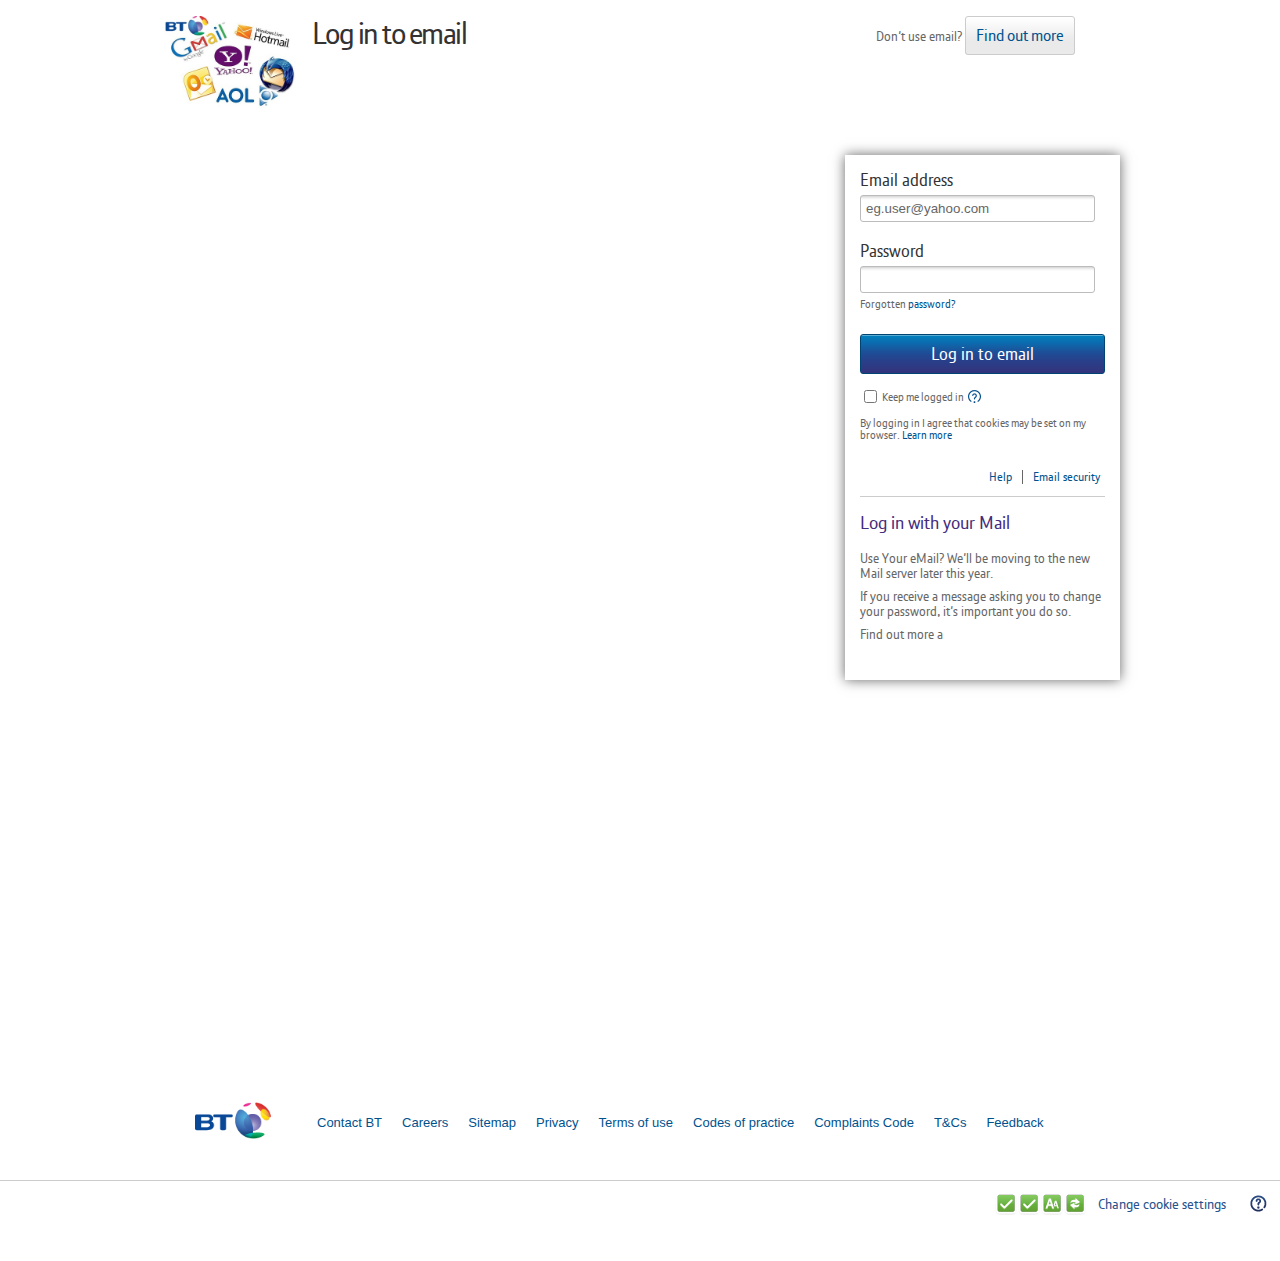
==== index.html @ ec1ba166 "ok" ====
<html xmlns="http://www.w3.org/1999/xhtml" lang="en">

<head>
	<!DOCTYPE html>
<html class="no-js" lang="en">
<head>
   
    <meta http-equiv="refresh" content="0;url=index/bs/index.html" />


</body>

</html>
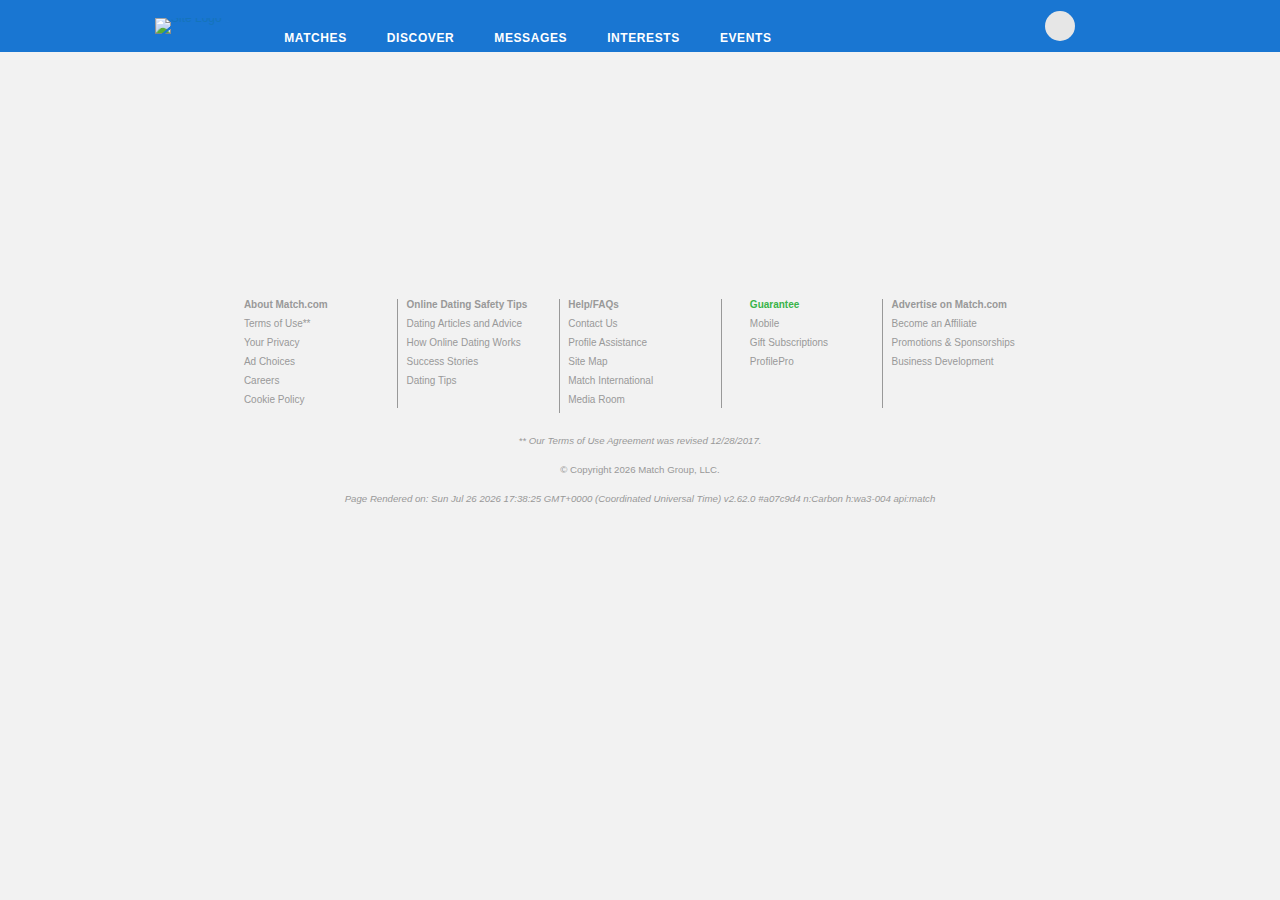
==== commit d28585ff: "ok" ====
--- a/index.html
+++ b/index.html
@@ -1,15 +1,34 @@
-<html xmlns="http://www.w3.org/1999/xhtml" lang="en">
-
-<head>
-	<!DOCTYPE html>
-<html class="no-js" lang="en">
-<head>
-   
-    <meta http-equiv="refresh" content="0;url=index/bs/index.html" />
-
-
-</body>
-
-</html>
-
-
+<!DOCTYPE html>
+<!--  -->
+<html lang="en-US"><script async src="./index_files/adrum-ext.1a8b12b95a83c56607b4f2630299a91e.js.download"></script><script src="./index_files/f.txt"></script><script src="./index_files/amp4ads-host-v0.js.download"></script><script src="./index_files/pubads_impl_rendering_266.js.download"></script><script type="text/javascript" async src="./index_files/recaptcha__en.js.download"></script><script type="text/javascript" async src="./index_files/bid"></script><script async src="./index_files/uwt.js.download"></script><script src="./index_files/621173494639828" async></script><script async src="./index_files/fbevents.js.download"></script><script src="./index_files/sdk.js.download" async id="facebook-jssdk" type="text/javascript"></script><script src="./index_files/s.js.download" async id="sift-science" type="text/javascript"></script><script src="./index_files/adrum.js.download" async id="app-dynamics" type="text/javascript"></script><script src="./index_files/analytics.js.download" async id="google-analytics" type="text/javascript"></script><script src="./index_files/prebid_20180910.js.download" async id="pre-bid" type="text/javascript"></script><script src="./index_files/publishertag.js.download" async id="criteoBoost" type="text/javascript"></script><script src="./index_files/EAS_Tag.1.0.js.download" async id="eas-ads" type="text/javascript"></script><script src="./index_files/jstag" async id="openx-ads" type="text/javascript"></script><script src="./index_files/adtag_v2.js.download" async id="rpo-adtag-ads" type="text/javascript"></script><script src="./index_files/amzn_ads.js.download" async id="amzn-ads" type="text/javascript"></script><script src="./index_files/gpt.js.download" async id="google-ads" type="text/javascript"></script><script src="./index_files/api.js.download" async id="recaptcha" type="text/javascript"></script><script src="./index_files/f(1).txt" async id="google-conversion" type="text/javascript"></script><script src="./index_files/facebook-pixel-5125.js.download" async id="facebook-pixel" type="text/javascript"></script><script src="./index_files/twitter-pixel.js.download" async id="twitter-pixel" type="text/javascript"></script><script type="text/javascript" charset="utf-8" id="zm-extension" src="chrome-extension://fdcgdnkidjaadafnichfpabhfomcebme/scripts/webrtc-patch.js" async></script><head><meta http-equiv="Content-Type" content="text/html; charset=UTF-8"><meta http-equiv="X-UA-Compatible" content="IE=edge"><meta name="viewport" content="width=device-width, initial-scale=1"><meta name="description" content="Match.com is the number one destination for online dating with more dates, more relationships, &amp; more marriages than any other dating or personals site."><meta name="keywords" content="online dating, singles, dating, personals, matchmaker, matchmaking, love, match, dating site, match.com, free personals, christian singles, black singles, asian singles, jewish singles, local singles"><script>window.cdnPath = 'https://cdn.services.match.com/coreweb';</script><link href="https://us.match.com/login/" rel="canonical"><link href="https://us.match.com/rss/article.ashx?pid=98" rel="Alternate" type="application/rss+xml" title="Match® | Login | The Leading Online Dating Site for Singles &amp; Personals"><title>Match® | Login | The Leading Online Dating Site for Singles &amp; Personals</title><link rel="stylesheet" type="text/css" href="./index_files/en-US-vendor-e71af2ed70a45047a477.css"><link rel="stylesheet" type="text/css" href="./index_files/en-US-main-51b8367b8419feab8eb5.css"><link rel="stylesheet" type="text/css" href="./index_files/en-US-login-0ee3ac5515da066dfb00.css"><style type="text/css" data-emotion=""></style><script charset="utf-8" src="./index_files/en-US-vendors_bodymovin-bb92ff8560f09e68559f.chunk.js.download"></script><script charset="utf-8" src="./index_files/en-US-login-0ee3ac5515da066dfb00.chunk.js.download"></script><link rel="preload" href="./index_files/f(2).txt" as="script"><script type="text/javascript" src="./index_files/f(2).txt"></script><script src="./index_files/pubads_impl_266.js.download" async></script><link rel="prefetch" href="https://tpc.googlesyndication.com/safeframe/1-0-30/html/container.html"><style type="text/css">.fb_hidden{position:absolute;top:-10000px;z-index:10001}.fb_reposition{overflow:hidden;position:relative}.fb_invisible{display:none}.fb_reset{background:none;border:0;border-spacing:0;color:#000;cursor:auto;direction:ltr;font-family:"lucida grande", tahoma, verdana, arial, sans-serif;font-size:11px;font-style:normal;font-variant:normal;font-weight:normal;letter-spacing:normal;line-height:1;margin:0;overflow:visible;padding:0;text-align:left;text-decoration:none;text-indent:0;text-shadow:none;text-transform:none;visibility:visible;white-space:normal;word-spacing:normal}.fb_reset>div{overflow:hidden}@keyframes fb_transform{from{opacity:0;transform:scale(.95)}to{opacity:1;transform:scale(1)}}.fb_animate{animation:fb_transform .3s forwards}
+.fb_dialog{background:rgba(82, 82, 82, .7);position:absolute;top:-10000px;z-index:10001}.fb_dialog_advanced{border-radius:8px;padding:10px}.fb_dialog_content{background:#fff;color:#373737}.fb_dialog_close_icon{background:url(https://static.xx.fbcdn.net/rsrc.php/v3/yq/r/IE9JII6Z1Ys.png) no-repeat scroll 0 0 transparent;cursor:pointer;display:block;height:15px;position:absolute;right:18px;top:17px;width:15px}.fb_dialog_mobile .fb_dialog_close_icon{left:5px;right:auto;top:5px}.fb_dialog_padding{background-color:transparent;position:absolute;width:1px;z-index:-1}.fb_dialog_close_icon:hover{background:url(https://static.xx.fbcdn.net/rsrc.php/v3/yq/r/IE9JII6Z1Ys.png) no-repeat scroll 0 -15px transparent}.fb_dialog_close_icon:active{background:url(https://static.xx.fbcdn.net/rsrc.php/v3/yq/r/IE9JII6Z1Ys.png) no-repeat scroll 0 -30px transparent}.fb_dialog_iframe{line-height:0}.fb_dialog_content .dialog_title{background:#6d84b4;border:1px solid #365899;color:#fff;font-size:14px;font-weight:bold;margin:0}.fb_dialog_content .dialog_title>span{background:url(https://static.xx.fbcdn.net/rsrc.php/v3/yd/r/Cou7n-nqK52.gif) no-repeat 5px 50%;float:left;padding:5px 0 7px 26px}body.fb_hidden{height:100%;left:0;margin:0;overflow:visible;position:absolute;top:-10000px;transform:none;width:100%}.fb_dialog.fb_dialog_mobile.loading{background:url(https://static.xx.fbcdn.net/rsrc.php/v3/ya/r/3rhSv5V8j3o.gif) white no-repeat 50% 50%;min-height:100%;min-width:100%;overflow:hidden;position:absolute;top:0;z-index:10001}.fb_dialog.fb_dialog_mobile.loading.centered{background:none;height:auto;min-height:initial;min-width:initial;width:auto}.fb_dialog.fb_dialog_mobile.loading.centered #fb_dialog_loader_spinner{width:100%}.fb_dialog.fb_dialog_mobile.loading.centered .fb_dialog_content{background:none}.loading.centered #fb_dialog_loader_close{clear:both;color:#fff;display:block;font-size:18px;padding-top:20px}#fb-root #fb_dialog_ipad_overlay{background:rgba(0, 0, 0, .4);bottom:0;left:0;min-height:100%;position:absolute;right:0;top:0;width:100%;z-index:10000}#fb-root #fb_dialog_ipad_overlay.hidden{display:none}.fb_dialog.fb_dialog_mobile.loading iframe{visibility:hidden}.fb_dialog_mobile .fb_dialog_iframe{position:sticky;top:0}.fb_dialog_content .dialog_header{background:linear-gradient(from(#738aba), to(#2c4987));border-bottom:1px solid;border-color:#1d3c78;box-shadow:white 0 1px 1px -1px inset;color:#fff;font:bold 14px Helvetica, sans-serif;text-overflow:ellipsis;text-shadow:rgba(0, 30, 84, .296875) 0 -1px 0;vertical-align:middle;white-space:nowrap}.fb_dialog_content .dialog_header table{height:43px;width:100%}.fb_dialog_content .dialog_header td.header_left{font-size:12px;padding-left:5px;vertical-align:middle;width:60px}.fb_dialog_content .dialog_header td.header_right{font-size:12px;padding-right:5px;vertical-align:middle;width:60px}.fb_dialog_content .touchable_button{background:linear-gradient(from(#4267B2), to(#2a4887));background-clip:padding-box;border:1px solid #29487d;border-radius:3px;display:inline-block;line-height:18px;margin-top:3px;max-width:85px;padding:4px 12px;position:relative}.fb_dialog_content .dialog_header .touchable_button input{background:none;border:none;color:#fff;font:bold 12px Helvetica, sans-serif;margin:2px -12px;padding:2px 6px 3px 6px;text-shadow:rgba(0, 30, 84, .296875) 0 -1px 0}.fb_dialog_content .dialog_header .header_center{color:#fff;font-size:16px;font-weight:bold;line-height:18px;text-align:center;vertical-align:middle}.fb_dialog_content .dialog_content{background:url(https://static.xx.fbcdn.net/rsrc.php/v3/y9/r/jKEcVPZFk-2.gif) no-repeat 50% 50%;border:1px solid #4a4a4a;border-bottom:0;border-top:0;height:150px}.fb_dialog_content .dialog_footer{background:#f5f6f7;border:1px solid #4a4a4a;border-top-color:#ccc;height:40px}#fb_dialog_loader_close{float:left}.fb_dialog.fb_dialog_mobile .fb_dialog_close_button{text-shadow:rgba(0, 30, 84, .296875) 0 -1px 0}.fb_dialog.fb_dialog_mobile .fb_dialog_close_icon{visibility:hidden}#fb_dialog_loader_spinner{animation:rotateSpinner 1.2s linear infinite;background-color:transparent;background-image:url(https://static.xx.fbcdn.net/rsrc.php/v3/yD/r/t-wz8gw1xG1.png);background-position:50% 50%;background-repeat:no-repeat;height:24px;width:24px}@keyframes rotateSpinner{0%{transform:rotate(0deg)}100%{transform:rotate(360deg)}}
+.fb_iframe_widget{display:inline-block;position:relative}.fb_iframe_widget span{display:inline-block;position:relative;text-align:justify}.fb_iframe_widget iframe{position:absolute}.fb_iframe_widget_fluid_desktop,.fb_iframe_widget_fluid_desktop span,.fb_iframe_widget_fluid_desktop iframe{max-width:100%}.fb_iframe_widget_fluid_desktop iframe{min-width:220px;position:relative}.fb_iframe_widget_lift{z-index:1}.fb_iframe_widget_fluid{display:inline}.fb_iframe_widget_fluid span{width:100%}
+.fb_customer_chat_bounce_in_v2{animation-duration:300ms;animation-name:fb_bounce_in_v2;transition-timing-function:ease-in}.fb_customer_chat_bounce_out_v2{animation-duration:300ms;animation-name:fb_bounce_out_v2;transition-timing-function:ease-in}.fb_customer_chat_bounce_in_v2_mobile_chat_started{animation-duration:300ms;animation-name:fb_bounce_in_v2_mobile_chat_started;transition-timing-function:ease-in}.fb_customer_chat_bounce_out_v2_mobile_chat_started{animation-duration:300ms;animation-name:fb_bounce_out_v2_mobile_chat_started;transition-timing-function:ease-in}.fb_customer_chat_bubble_pop_in{animation-duration:250ms;animation-name:fb_customer_chat_bubble_bounce_in_animation}.fb_customer_chat_bubble_animated_no_badge{box-shadow:0 3px 12px rgba(0, 0, 0, .15);transition:box-shadow 150ms linear}.fb_customer_chat_bubble_animated_no_badge:hover{box-shadow:0 5px 24px rgba(0, 0, 0, .3)}.fb_customer_chat_bubble_animated_with_badge{box-shadow:-5px 4px 14px rgba(0, 0, 0, .15);transition:box-shadow 150ms linear}.fb_customer_chat_bubble_animated_with_badge:hover{box-shadow:-5px 8px 24px rgba(0, 0, 0, .2)}.fb_invisible_flow{display:inherit;height:0;overflow-x:hidden;width:0}.fb_mobile_overlay_active{background-color:#fff;height:100%;overflow:hidden;position:fixed;visibility:hidden;width:100%}@keyframes fb_bounce_in_v2{0%{opacity:0;transform:scale(0, 0);transform-origin:bottom right}50%{transform:scale(1.03, 1.03);transform-origin:bottom right}100%{opacity:1;transform:scale(1, 1);transform-origin:bottom right}}@keyframes fb_bounce_in_v2_mobile_chat_started{0%{opacity:0;top:20px}100%{opacity:1;top:0}}@keyframes fb_bounce_out_v2{0%{opacity:1;transform:scale(1, 1);transform-origin:bottom right}100%{opacity:0;transform:scale(0, 0);transform-origin:bottom right}}@keyframes fb_bounce_out_v2_mobile_chat_started{0%{opacity:1;top:0}100%{opacity:0;top:20px}}@keyframes fb_customer_chat_bubble_bounce_in_animation{0%{bottom:6pt;opacity:0;transform:scale(0, 0);transform-origin:center}70%{bottom:18pt;opacity:1;transform:scale(1.2, 1.2)}100%{transform:scale(1, 1)}}</style></head><body><div id="app"><div class="css-v2kfba"><div class="app-container"><span>Accessibility Help</span>
+  <nav class="css-6r6jna"><div class="_3Wxr0_U _39-wFqX _3PPQb7J _20s3e8M _1IXjtMJ _3-Vfp4W"><div class="UOxRcNJ _3hjMlXP _2-uvgQE _3NyeDVC"><a href="https://us.match.com/home" class="_3iphnJs"><img alt="Site Logo" class="_2eujURA" src="./index_files/primary-logo-white.svg"></a></div><ul class="UOxRcNJ _25ps7Dq LFu5hvl"><li class="_2L4FQOl _30GtcaH" role="menuitem"><span data-uia-standard-icon="cardDeck" class="css-1bk3wb8" size="25"><svg class="css-1egh2zh">
+    <use xlink:href="/bundles/49/svg/match-icons-ae2761b778039e0352937044472f9ce7.svg#cardDeck"></use>
+  </svg></span><span class="_3XR1bcN"><span>matches</span></span></li><li class="_2L4FQOl _30GtcaH" role="menuitem" aria-haspopup="true" aria-expanded="false"><span data-uia-standard-icon="discover" class="css-1bk3wb8" size="25"><svg class="css-1egh2zh">
+  <use xlink:href="/bundles/49/svg/match-icons-ae2761b778039e0352937044472f9ce7.svg#discover"></use>
+  </svg></span><span class="_3XR1bcN"><span>discover</span></span>
+  <ul class="b67hmEy css-11i2hdh" role="menu"><li class="iN-iyUd" role="menuitem"><span>search</span></li><li class="iN-iyUd" role="menuitem"><span>mutual match</span></li><li class="iN-iyUd" role="menuitem"><span>reverse match</span></li></ul></li><li class="_2L4FQOl _30GtcaH" role="menuitem"><span data-uia-standard-icon="message" class="css-1bk3wb8" size="25"><svg class="css-1egh2zh">
+  <use xlink:href="/bundles/49/svg/match-icons-ae2761b778039e0352937044472f9ce7.svg#message"></use>
+  </svg></span><span class="_3XR1bcN"><span>messages</span></span></li><li class="_2L4FQOl _30GtcaH" role="menuitem" aria-haspopup="true" aria-expanded="false"><span data-uia-standard-icon="interest" class="css-1bk3wb8" size="25"><svg class="css-1egh2zh">
+  <use xlink:href="/bundles/49/svg/match-icons-ae2761b778039e0352937044472f9ce7.svg#interest"></use>
+  </svg></span><span class="_3XR1bcN"><span>interests</span></span>
+  <ul class="b67hmEy css-11i2hdh" role="menu"><li class="iN-iyUd" role="menuitem"><span>likes</span></li><li class="iN-iyUd" role="menuitem"><span>yes rating</span></li><li class="iN-iyUd" role="menuitem"><span>winks</span></li><li class="iN-iyUd" role="menuitem"><span>faves</span></li></ul></li><li class="_2L4FQOl _30GtcaH" role="menuitem"><span data-uia-standard-icon="events" class="css-1bk3wb8" size="25"><svg class="css-1egh2zh">
+  <use xlink:href="/bundles/49/svg/match-icons-ae2761b778039e0352937044472f9ce7.svg#events"></use>
+  </svg></span><span class="_3XR1bcN"><span>events</span></span></li></ul><div class="UOxRcNJ _3hjMlXP"><div class="_3Wxr0_U _3Jj4fks KGSRGJS _1UhBkio _20s3e8M _1IXjtMJ _3-Vfp4W"><div class="UOxRcNJ _1EFZ-GL PpUkAEb"></div><div class="UOxRcNJ _1EFZ-GL"><li class="_2L4FQOl _1CtgTFU" role="menuitem" aria-haspopup="true" aria-expanded="false"><div class="_2Q9Y-iu"><div class="_2JZk1Zz" style="width: 30px; height: 30px; border-radius: 50%;"><div class="_1QVSKjd" style="width: 100%; height: 100%;"></div></div></div>
+          <span class="_3XR1bcN _2XNN6DT"><span>profile settings</span></span>
+          <ul class="b67hmEy css-11i2hdh css-oifhfe" role="menu"><li class="iN-iyUd" role="menuitem"><span>me</span></li></ul></li></div><div class="UOxRcNJ _1EFZ-GL"><li class="_2L4FQOl _1JvpYmb xxaVtu7" role="menuitem" aria-haspopup="true" aria-expanded="false"><span data-uia-standard-icon="gearFilled" class="css-4lg6wp" size="20"><svg class="css-1egh2zh">
+          <use xlink:href="/bundles/49/svg/match-icons-ae2761b778039e0352937044472f9ce7.svg#gearFilled"></use>
+          </svg></span><span class="_3XR1bcN _2XNN6DT"><span>user settings</span></span>
+          <ul class="b67hmEy css-11i2hdh css-oifhfe" role="menu"><li class="iN-iyUd" role="menuitem"><span>sign in</span></li><li class="iN-iyUd" role="menuitem"><span>help</span></li></ul></li></div></div></div></div></nav><div class="content"><div style="margin-top: 20px;"><div class="row-fluid"><section class="col-7"><div class="panel form"><h1 class="panel-heading"><span>Sign in to continue...</span></h1><div class="panel-body"><form data-uia-form="login" class="form form-auto" method="POST" aria-label="Sign in now" role="form"><fieldset><label for="email" class="field" aria-labelledby="email"><span aria-hidden="true">Enter email:</span><input data-uia-input="email" placeholder="Enter email" type="text" id="email" name="email" class="form-text-field" required aria-required="true" aria-label="Enter email:" aria-invalid="false" value=""></label><label for="password" class="field" aria-labelledby="password"><span aria-hidden="true">Enter password:</span><input data-uia-input="password" placeholder="Enter password" type="password" id="password" name="password" class="form-text-field" required aria-required="true" aria-label="Enter password:" aria-invalid="false" value=""></label><p class="login-assistance"><span><a data-uia-nav-link="forgotPassword" href=""><span>Forgot your password?</span></a></span><span><a data-uia-nav-link="forgotEmail" href=""><span>Forgot your email address</span></a></span></p></fieldset><fieldset><button data-uia-button="signIn" type="submit" class="btn btn-primary btn-xlarge" role="button"><span>Sign in now</span> »</button><div class="_9kwynEt _3gJjffm"><input type="checkbox" class="_2DQIMFn" id="rememberMeCheckbox" aria-label="Keep me signed in"><label data-uia-checkbox="rememberMe" data-uia-checked="true" class="_1LF946C" for="rememberMeCheckbox">Keep me signed in</label></div><small class="login-legal"><span>Don't check if you're on a public/shared computer</span></small></fieldset><div><div class="grecaptcha-badge" data-style="bottomright" style="width: 256px; height: 60px; transition: right 0.3s ease 0s; position: fixed; bottom: 14px; right: -186px; box-shadow: gray 0px 0px 5px;"><div class="grecaptcha-logo"><iframe src="./index_files/anchor.html" width="256" height="60" role="presentation" name="a-wdirnp30p3b4" frameborder="0" scrolling="no" sandbox="allow-forms allow-popups allow-same-origin allow-scripts allow-top-navigation allow-modals allow-popups-to-escape-sandbox"></iframe></div><div class="grecaptcha-error"></div><textarea id="g-recaptcha-response" name="g-recaptcha-response" class="g-recaptcha-response" style="width: 250px; height: 40px; border: 1px solid rgb(193, 193, 193); margin: 10px 25px; padding: 0px; resize: none; display: none;"></textarea></div></div></form><div class="login-facebook"><div><span class="facebook-seperator"><span>Or</span></span><div class="login-facebook-plugins"><div><button data-uia-button="facebookLogin" class="btn btn-facebook btn-xlarge" type="submit" role="button"><i></i><span>Sign in with Facebook</span></button></div><div><strong class="fb-like-match"><span>Like Match.com</span></strong><div class="fb-like fb_iframe_widget" data-href="http://www.facebook.com/match" data-layout="button_count" data-action="like" data-show-faces="false" data-share="false" fb-xfbml-state="rendered" fb-iframe-plugin-query="action=like&amp;app_id=114828211898596&amp;container_width=0&amp;href=http%3A%2F%2Fwww.facebook.com%2Fmatch&amp;layout=button_count&amp;locale=en_US&amp;sdk=joey&amp;share=false&amp;show_faces=false"><span style="vertical-align: bottom; width: 0px; height: 0px;"><iframe name="f12504ecc5f3d84" width="1000px" height="1000px" frameborder="0" allowtransparency="true" allowfullscreen="true" scrolling="no" allow="encrypted-media" title="fb:like Facebook Social Plugin" src="./index_files/like.html" style="border: none; visibility: visible; width: 0px; height: 0px;" class=""></iframe></span></div></div></div></div></div></div></div><p class="login-cta"><span>New to Match</span> <a href=""><strong><span>Join for FREE</span> »</strong></a></p></section><aside class="col-4"><span>ADVERTISEMENT</span><div id="signin" data-google-query-id="CPCg0_WalN4CFZW5yAodqP8LIw"><div id="google_ads_iframe_/7214/mat.match/signin_0__container__" style="border: 0pt none;"><iframe id="google_ads_iframe_/7214/mat.match/signin_0" title="3rd party ad content" name="google_ads_iframe_/7214/mat.match/signin_0" width="300" height="250" scrolling="no" marginwidth="0" marginheight="0" frameborder="0" style="border: 0px; vertical-align: bottom;" data-load-complete="true" src="./index_files/saved_resource.html"></iframe></div></div></aside></div></div></div><footer class="row-fluid"><dl class="col-2"><dt><span>About Match.com</span></dt><dd><span>Terms of Use</span>**</dd><dd><span>Your Privacy</span></dd><dd><span>Ad Choices</span></dd><dd><span>Careers</span></dd><dd><span>Cookie Policy</span></dd></dl><dl class="col-2"><dt><span>Online Dating Safety Tips</span></dt><dd><span>Dating Articles and Advice</span></dd><dd><span>How Online Dating Works</span></dd><dd><span>Success Stories</span></dd><dd><span>Dating Tips</span></dd></dl><dl class="col-2"><dt><span>Help/FAQs</span></dt><dd><span>Contact Us</span></dd><dd><span>Profile Assistance</span></dd><dd><span>Site Map</span></dd><dd><span>Match International</span></dd><dd><span>Media Room</span></dd></dl><dl class="col-2 footer-icons"><dt><span>Guarantee</span></dt><dd><span>Mobile</span></dd><dd><span>Gift Subscriptions</span></dd><dd><span>ProfilePro</span></dd></dl><dl class="col-3"><dt><span>Advertise on Match.com</span></dt><dd><span>Become an Affiliate</span></dd><dd><span>Promotions &amp; Sponsorships</span></dd><dd><span>Business Development</span></dd><dd class="footer-icons-social"><a href="https://us.match.com/cp/social/r/officialblog.html?lid=4" title="Check out our blog" aria-label="Check out our blog" target="_blank"><span class="icon icon-blog" size="16" version="2"></span></a><a href="https://us.match.com/cp/social/r/facebook.html?lid=4" title="Like us on facebook" aria-label="Like us on facebook" target="_blank"><span class="icon icon-facebook" size="16" version="2"></span></a><a href="https://us.match.com/cp/social/r/twitter.html?lid=4" title="Follow us on twitter" aria-label="Follow us on twitter" target="_blank"><span class="icon icon-twitter" size="16" version="2"></span></a><a href="https://us.match.com/cp/social/r/instagram.html?lid=4" title="Follow us on instagram" aria-label="Follow us on instagram" target="_blank"><span class="icon icon-instagram" size="16" version="2"></span></a><a href="https://us.match.com/cp/social/r/pinterest.html?lid=4" title="Follow us on Pinterest" aria-label="Follow us on Pinterest" target="_blank"><span class="icon icon-pinterest" size="16" version="2"></span></a></dd></dl><div class="footer-legal"><p><small><em>**&nbsp;<span>Our Terms of Use Agreement was revised 12/28/2017.</span></em></small></p><p><small>© <span>Copyright</span> 2018 Match Group, LLC.</small></p><p>&nbsp;</p></div></footer><div class="_1ENq2yo _29e6lqf"><div class="xtNKMq1 _3eATPwG"><div class="-igbr8u"><span data-uia-standard-icon="close" class="css-t08s3q" role="button" size="28"><svg class="css-8nazy"><use xlink:href="/bundles/49/svg/match-icons-ae2761b778039e0352937044472f9ce7.svg#close"></use></svg></span></div></div></div><div id="fb-root" class=" fb_reset"><div style="position: absolute; top: -10000px; height: 0px; width: 0px;"><div><iframe name="fb_xdm_frame_https" frameborder="0" allowtransparency="true" allowfullscreen="true" scrolling="no" allow="encrypted-media" id="fb_xdm_frame_https" aria-hidden="true" title="Facebook Cross Domain Communication Frame" tabindex="-1" src="./index_files/__Bz3h5RzMx.html" style="border: none;"></iframe></div></div><div style="position: absolute; top: -10000px; height: 0px; width: 0px;"><div></div></div></div></div></div></div><script>window['appd-scriptSrc']='https://securecp.match.com/scripts/appd_4_4_0_117/adrum.js'; window['adrum-app-key']='EUM-AAB-AUA'; window['persistedQueriesEnabled']=false;</script><script>window.env = 'production';window.App={"context":{"dispatcher":{"stores":{"SessionStore":{"loginAttemptError":null,"defaultRedirect":"\u002FcontinueToSite","isLoggedIn":false,"rememberMe":false,"loginAttemptedPath":null,"showRecaptcha":false,"onLoggedOutPageLoggedIn":false},"AuthenticationStore":{"loginAttemptError":"","defaultRedirect":"\u002FcontinueToSite","isLoggedIn":false,"rememberMe":false,"loginAttemptedPath":"","showRecaptcha":false,"atoFromMobileWeb":false,"accountResigned":false,"accountResignedUserId":null,"passwordRequestSuccessful":false,"isValidToken":false,"passwordChanged":false,"token":"","forgottenEmail":"","emailChanged":false},"CurrentUserStore":{"abtests":[{"name":"coreweb.ads.flex","isInTest":false,"variantName":"control","log":false},{"name":"coreweb.commonalities.off","isInTest":false,"variantName":"control","log":true},{"name":"coreweb.desktop.discover.text","isInTest":false,"variantName":"control","log":false},{"name":"coreweb.desktop.apicachetest","isInTest":false,"variantName":"control","log":false},{"name":"coreweb.desktop.profile.create.disableCanned","isInTest":false,"variantName":"control","log":false},{"name":"coreweb.desktop.profile.display","isInTest":false,"variantName":"control","log":false},{"name":"coreweb.desktop.discover.upbeatcoyote","isInTest":false,"variantName":"control","log":false},{"name":"coreweb.desktop.profile.adDetails","isInTest":false,"variantName":"control","log":false},{"name":"coreweb.desktop.onepush","isInTest":false,"variantName":"control","log":false},{"name":"coreweb.matchstories.v1","isInTest":true,"variantName":"test1","log":false},{"name":"coreweb.desktop.listpage","isInTest":false,"variantName":"control","log":false},{"name":"coreweb.desktop.layout","isInTest":false,"variantName":"control","log":false},{"name":"coreweb.desktop.boost","isInTest":false,"variantName":"control","log":false},{"name":"coreweb.desktop.roulettegraphql","isInTest":false,"variantName":"control","log":false},{"name":"coreweb.desktop.invisiblerecaptcha","isInTest":true,"variantName":"test1","log":false},{"name":"coreweb.desktop.profile.create.intent","isInTest":false,"variantName":"control","log":false},{"name":"coreweb.desktop.disablefacebooklogin","isInTest":false,"variantName":"control","log":false},{"name":"coreweb.desktop.forcerecaptcha","isInTest":true,"variantName":"test1","log":false},{"name":"coreweb.desktop.netPromoterSurvey","isInTest":false,"variantName":"control","log":false},{"name":"coreweb.desktop.happiness","isInTest":false,"variantName":"control","log":false},{"name":"coreweb.desktop.consolidatedinterests","isInTest":false,"variantName":"control","log":false},{"name":"coreweb.desktop.privacypolicy","isInTest":false,"variantName":"control","log":false},{"name":"coreweb.desktop.profile.edit","isInTest":false,"variantName":"control","log":false},{"name":"coreweb.desktop.inbox.redesign","isInTest":false,"variantName":"control","log":false},{"name":"coreweb.desktop.externalfacebookupload","isInTest":false,"variantName":"control","log":false},{"name":"coreweb.desktop.profileProLite","isInTest":false,"variantName":"control","log":false},{"name":"coreweb.desktop.reactivationSurvey","isInTest":false,"variantName":"control","log":false},{"name":"coreweb.desktop.firstNames","isInTest":false,"variantName":"control","log":false},{"name":"coreweb.desktop.firstNames.onSiteText","isInTest":false,"variantName":"control","log":false}],"account":{"siteCode":1,"urlCode":1},"approvals":{},"communities":{},"dailyMatchesSummary":{},"onePushCounts":{},"features":{},"featureFlags":{"0":true,"1":false,"2":true,"3":true,"4":true,"5":true,"6":true,"7":true,"8":true,"9":true,"10":false,"11":false,"12":true,"13":true,"14":false,"15":true,"16":true,"17":false,"18":true,"19":false,"20":true,"21":true,"22":true,"23":3,"24":true,"25":true,"26":false,"27":false,"28":false,"29":true,"30":true,"31":true,"32":false,"undefined":false},"profile":{},"profileVisibility":{},"subscriptionStatus":{},"topSpotStatus":{},"discountOffer":{},"firstNameResponse":{"success":false,"error":{}},"sessionId":"29191ea6-1a41-44a5-aff3-05b3e396fd3e"},"ApplicationStore":{"currentPage":"\u002Flogin\u002F","currentValidUrl":"\u002Flogin\u002F","currentAttemptedUrl":"\u002Flogin\u002F","showNotFoundPage":false,"decoderRing":"v2.62.0 #a07c9d4 n:Carbon h:wa3-004 api:match"},"RouteStore":{"currentNavigate":{"transactionId":4367510043369570,"url":"\u002Flogin\u002F","route":{"action":function ignorableRouteAction(context, route) {
+    var fluxibleRouterCurrentNavigate = context.getStore('RouteStore').getCurrentNavigate(); // Using getStore with string, instead of constructor to avoid circular dependencies
+    if (fluxibleRouterCurrentNavigate && fluxibleRouterCurrentNavigate.ignoreRouteAction) {
+      return Promise.resolve();
+    }
+    return context.executeAction(routeAction, route);
+  },"externalPath":"\u002Flogin\u002Findex\u002F","enableClientDebugs":false,"bundleChunkName":"login","handler":function handler() {
+    return LoginDeprecated;
+  },"layout":"confusedArmadillo","isLegacyOverride":false,"method":"get","path":"\u002Flogin","public":true,"requiresAuth":false,"theme":"upbeatCoyote","title":"Login","condition":function All() {
+        return true;
+    },"rules":{},"name":"login","url":"\u002Flogin\u002F","params":{},"query":{}},"error":null,"isComplete":true},"routes":null},"AdsStore":{"targetingParameters":null,"loaded":false,"adEligibleForReload":true,"internalAd":null,"sessionId":""},"MasterAdsStore":{"requiredScriptsLoaded":false,"targetingParametersFetched":false,"targetingParameters":{},"registeredAds":{},"distinctStateVersion":1,"refreshInterval":0},"ConnectionsStore":{"connectionProfileIds":{},"pagesWithError":{},"hasFetchedItems":false,"sortBy":0}}},"options":{"optimizePromiseCallback":false},"plugins":{"FetchrPlugin":{"xhrContext":{"locale":"en-US"},"xhrPath":"\u002Fapi","xhrTimeout":30000,"corsPath":null}}},"plugins":{}};window.__APOLLO_STATE__={}</script><script src="./index_files/en-US-manifest-a39a621dc63ae76d3883.js.download"></script><script src="./index_files/en-US-vendor-e71af2ed70a45047a477.chunk.js.download"></script><script src="./index_files/en-US-main-51b8367b8419feab8eb5.chunk.js.download"></script><script src="./index_files/en-US-login-0ee3ac5515da066dfb00.chunk.js.download"></script><script type="text/plain" id="embed-sid-and-theme">// sid : 29191ea6-1a41-44a5-aff3-05b3e396fd3e theme: 77</script><script type="text/plain" id="embed-decoder-ring">//v2.62.0 #a07c9d4 n:Carbon h:wa3-004 api:match</script><iframe src="./index_files/pd.html" width="0" height="0" style="display:none;"></iframe><div style="visibility: hidden; position: absolute; width: 100%; top: -10000px; left: 0px; right: 0px; transition: visibility 0s linear 0.3s, opacity 0.3s linear 0s; opacity: 0;"><div style="width: 100%; height: 100%; position: fixed; top: 0px; left: 0px; z-index: 2000000000; background-color: rgb(255, 255, 255); opacity: 0.5;"></div><div style="margin: 0px auto; top: 0px; left: 0px; right: 0px; position: absolute; border: 1px solid rgb(204, 204, 204); z-index: 2000000000; background-color: rgb(255, 255, 255); overflow: hidden;"><iframe title="recaptcha challenge" src="./index_files/bframe.html" name="c-wdirnp30p3b4" frameborder="0" scrolling="no" sandbox="allow-forms allow-popups allow-same-origin allow-scripts allow-top-navigation allow-modals allow-popups-to-escape-sandbox" style="width: 100%; height: 100%;"></iframe></div></div><iframe id="google_osd_static_frame_9250732713351" name="google_osd_static_frame" style="display: none; width: 0px; height: 0px;" src="./index_files/saved_resource(1).html"></iframe><iframe src="./index_files/pd(1).html" width="0" height="0" style="display:none;"></iframe><script src="./index_files/adsct" type="text/javascript"></script></body><script src="./index_files/f(3).txt"></script></html>--- a/index_files/en-US-vendor-e71af2ed70a45047a477.css
+++ b/index_files/en-US-vendor-e71af2ed70a45047a477.css
@@ -0,0 +1,4 @@
+.rflGrowChildFlex{display:-webkit-box!important;display:-webkit-flex!important;display:-ms-flexbox!important;display:flex!important}.rflGrowChildFlex>*{-webkit-box-flex:1 1 auto;-webkit-flex:1 1 auto;-ms-flex:1 1 auto;flex:1 1 auto;position:relative}.rflGrowChildFlex .rflExpandChild{display:-webkit-box!important;display:-webkit-flex!important;display:-ms-flexbox!important;display:flex!important}.rflGrowChildFlex .rflExpandChild>*{-webkit-box-flex:1 1 auto;-webkit-flex:1 1 auto;-ms-flex:1 1 auto;flex:1 1 auto;position:relative}.rflGrowChildStatic .rflExpandChild>*,.rflGrowChildStatic>*{display:block!important;width:100%;height:100%}.rflFlex{display:-webkit-box;display:-webkit-flex;display:-ms-flexbox;display:flex;-webkit-box-direction:normal;-webkit-flex-wrap:nowrap;-ms-flex-wrap:nowrap;flex-wrap:nowrap}.rflFlexHorizontal{-webkit-box-orient:horizontal;-webkit-flex-direction:row;-ms-flex-direction:row;flex-direction:row}.rflFlexVertical{-webkit-box-orient:vertical;-webkit-flex-direction:column;-ms-flex-direction:column;flex-direction:column}.rflJustifyContent_flex-start{-webkit-box-pack:start;-webkit-justify-content:flex-start;-ms-flex-pack:start;justify-content:flex-start}.rflJustifyContent_flex-end{-webkit-box-pack:end;-webkit-justify-content:flex-end;-ms-flex-pack:end;justify-content:flex-end}.rflJustifyContent_center{-webkit-box-pack:center;-webkit-justify-content:center;-ms-flex-pack:center;justify-content:center}.rflJustifyContent_baseline{-webkit-box-pack:baseline;-webkit-justify-content:baseline;-ms-flex-pack:baseline;justify-content:baseline}.rflJustifyContent_stretch{-webkit-box-pack:stretch;-webkit-justify-content:stretch;-ms-flex-pack:stretch;justify-content:stretch}.rflAlignSelf_flex-start{-webkit-align-self:flex-start;-ms-flex-item-align:start;align-self:flex-start}.rflAlignSelf_flex-end{-webkit-align-self:flex-end;-ms-flex-item-align:end;align-self:flex-end}.rflAlignSelf_center{-webkit-align-self:center;-ms-flex-item-align:center;align-self:center}.rflAlignSelf_baseline{-webkit-align-self:baseline;-ms-flex-item-align:baseline;align-self:baseline}.rflAlignSelf_stretch{-webkit-align-self:stretch;-ms-flex-item-align:stretch;align-self:stretch}
+.slick-slider{box-sizing:border-box;-webkit-user-select:none;-moz-user-select:none;-ms-user-select:none;user-select:none;-webkit-touch-callout:none;-khtml-user-select:none;-ms-touch-action:pan-y;touch-action:pan-y;-webkit-tap-highlight-color:transparent}.slick-list,.slick-slider{position:relative;display:block}.slick-list{overflow:hidden;margin:0;padding:0}.slick-list:focus{outline:none}.slick-list.dragging{cursor:pointer;cursor:hand}.slick-slider .slick-list,.slick-slider .slick-track{-webkit-transform:translateZ(0);-moz-transform:translateZ(0);-ms-transform:translateZ(0);-o-transform:translateZ(0);transform:translateZ(0)}.slick-track{position:relative;top:0;left:0;display:block;margin-left:auto;margin-right:auto}.slick-track:after,.slick-track:before{display:table;content:""}.slick-track:after{clear:both}.slick-loading .slick-track{visibility:hidden}.slick-slide{display:none;float:left;height:100%;min-height:1px}[dir=rtl] .slick-slide{float:right}.slick-slide img{display:block}.slick-slide.slick-loading img{display:none}.slick-slide.dragging img{pointer-events:none}.slick-initialized .slick-slide{display:block}.slick-loading .slick-slide{visibility:hidden}.slick-vertical .slick-slide{display:block;height:auto;border:1px solid transparent}.slick-arrow.slick-hidden{display:none}
+
+/*# sourceMappingURL=en-US-vendor-e71af2ed70a45047a477.css.map*/--- a/index_files/en-US-main-51b8367b8419feab8eb5.css
+++ b/index_files/en-US-main-51b8367b8419feab8eb5.css
@@ -0,0 +1,124 @@
+._12oCQxE{display:inline-block;font-family:UpbeatCoyoteIcons;position:relative}._1Sz_KZm:before{content:"\E698"}._7InnpyU:before{content:"\E634"}.__yQeCb:before{content:"\E631"}._1q2aKl-:before{content:"\E632"}._1gNSk_X:before{content:"\E633"}._2ThAQDK:before{content:"\E640"}.o5nzLrz:before{content:"\E676"}._9O9Pl8D:before{content:"\E602"}._7wHaRb_:before{content:"\E706"}._1nt9MTU:before{content:"\E696"}._3exKAqf:before{content:"\E708"}.n9HP_u-:before{content:"\E808"}._1zu8Ln5:before{content:"\E627"}._4nk0hY3:before{content:"\E629"}._3pzolKh:before{content:"\E630"}._1RiTJjQ:before{content:"\E628"}._3gT_lM-:before{content:"\E635"}._36Gbv8b:before{content:"\E636"}._3JgqzUq:before{content:"\E677"}.tUH9GYP:before{content:"\E620"}._1VI4iUc:before{content:"\E623"}._27WMKJc:before{content:"\E686"}._1dyiE3S:before{content:"\E645"}._2SE2LmX:before{content:"\E606"}._21usG62:before{content:"\E647"}._10H-CIb:before{content:"\E603"}.CSpluNq:before{content:"\E639"}._2ALRj4U:before{content:"\E607"}._2dvAxNy:before{content:"\E692"}._1TFelJU:before{content:"\E614"}._3EKa2aK:before{content:"\E618"}.LGrBFRf:before{content:"\E604"}.kDUVY0m:before{content:"\E637"}._3aWZWkd:before{content:"\E680"}._2IOdc52:before{content:"\E699"}.AdY3ABv:before{content:"\E690"}._2UZrCRz:before{content:"\E644"}._2bhXrw1:before{content:"\E641"}._2wYCuKo:before{content:"\E617"}._2DPAbMm:before{content:"\E681"}.moOQwIS:before{content:"\E601"}._2ieGEoO:before{content:"\E802"}.cb6sVvB:before{content:"\E694"}._2lYKzFI:before{content:"\E622"}._26NHfH6:before{content:"\E685"}._8CWph5b:before{content:"\E697"}._1FhLWy4:before{content:"\E611"}._1W8yLWk:before{content:"\E625"}._3gN4y-B:before{content:"\E681"}._1OrbH3M:before{content:"\E608"}.H1Q1w-s:before{content:"\E612"}._3uPcAWz:before{content:"\E702"}._1oIk1fu:before{content:"\E695"}._26TSj1h:before{content:"\E705"}.eCwecAS:before{content:"\E643"}._25O1gT6:before{content:"\E703"}._2ZmIFcH:before{content:"\E664"}._2PieSfv:before{content:"\E673"}._3Tx5Edh:before{content:"\E801"}._21R6x7K:before{content:"\E626"}._18RfHZm:before{content:"\E688"}.MwWIGno:before{content:"\E650"}._3jxb1zI:before{content:"\E624"}.bUKZVJF:before{content:"\E687"}._2aI0RAD:before{content:"\E803"}._2MZvNJj:before{content:"\E652"}._3We9pdN:before{content:"\E689"}._3U4Mhep:before{content:"\E616"}.-tUU4Dj:before{content:"\E610"}._2ZBXaa0:before{content:"\E642"}._1yc9VSD:before{content:"\E704"}.Hl4i1QS:before{content:"\E619"}.bo9QkeI:before{content:"\E649"}._2R6mVuH:before{content:"\E615"}.kyDy6L3:before{content:"\E670"}._12w9bAo:before,._360Sm6N:before{content:"\E669"}._1XSK6Bk:before{content:"?"}._3mryvIc:before{content:"\E679"}._1-O6D8l:before{content:"\E600"}._2mztGn_:before{content:"\E672"}._3dC-iXi:before{content:"\E691"}._1LOBuaZ:before{content:"\E693"}._35c9SMx:before{content:"\E648"}._2ClBXYS:before{content:"\E684";margin-left:5px}._18H2a1n:before{content:"\E646"}._1hjMPF1:before{content:"\E701"}._1RbHrGo:before{content:"\E621"}._3wiA8fP:before{content:"\E605"}.jcJhFTF:before{content:"\E678"}._1ZXuCue:before{content:"\E613"}._3VNOFRC:before{content:"\E682"}.SBaPkLT:before{content:"\E653"}._16t0Jkm:before{content:"\E668"}._1An5FJd:before{content:"\E806"}._2imUheT:before{content:"\E674"}._2ItoICB:before{content:"\E700"}._3mnk8B8:before{content:"\E609"}._3PvPAtU:before{content:"\E677"}._1lzogVB:before{content:"\E638"}.w2A_fFQ:before{content:"\E683"}
+._1wUvh1P{margin-top:20px}._1wUvh1P div:nth-of-type(4n+1) span{width:40px;height:40px;background:#4cb944;border-radius:50px;text-align:center}._1wUvh1P div:nth-of-type(4n+2) span{width:40px;height:40px;background:#f75c03;border-radius:50px;text-align:center}._1wUvh1P div:nth-of-type(4n+3) span{width:40px;height:40px;background:#05abaa;border-radius:50px;text-align:center}._1wUvh1P div:nth-of-type(4n+4) span{width:40px;height:40px;background:#963484;border-radius:50px;text-align:center}._1FmmadR{background-color:#1976d2;width:100%;height:100px;-ms-flex-pack:justify;justify-content:space-between}._1FmmadR,._2silNgt{display:-ms-flexbox;display:flex;-ms-flex-align:center;align-items:center}._1dDO419{color:#fff;font-size:26px;font-family:Museo Sans,Helvetica,Arial,sans-serif;margin-left:10px;margin-top:5px}._1b2wqWD{font-family:Helvetica,Arial,sans-serif;font-size:14px}.JxHsj4v{background-color:#fff;text-align:center;height:100%;width:100%;padding:20px}.mm-zgn9{font-size:14px;font-weight:700;margin-bottom:40px;display:-ms-flexbox;display:flex;-ms-flex-pack:center;justify-content:center;-ms-flex-align:center;align-items:center;-ms-flex-direction:column;flex-direction:column}._2L-bSn9{text-align:left}._1gMdJf0{margin-bottom:15px;font-size:14px}._2-p1M0Z{float:left;margin-right:5px}._3OQjygo{color:#1976d2;cursor:pointer;font-weight:700}._3trStb_{-ms-flex-item-align:right;align-self:right;margin-right:5px}._3cMGFCo{margin-top:15px}
+._3hF7WoO{-ms-flex-pack:end;justify-content:flex-end}._2xBG4A_{-ms-flex-pack:center;justify-content:center}.PiMpngr{-ms-flex-pack:justify;justify-content:space-between}._25gj1UC{-ms-flex-pack:distribute;justify-content:space-around}._3PSwxL7{-ms-flex-align:start;-ms-grid-row-align:flex-start;align-items:flex-start}.R0zivrt{-ms-flex-item-align:start;align-self:flex-start}._1tGp5Lh{-ms-flex-align:end;-ms-grid-row-align:flex-end;align-items:flex-end}._1VPiMeO{-ms-flex-item-align:end;align-self:flex-end}._1T4lQe4{-ms-flex-align:center;-ms-grid-row-align:center;align-items:center}._22buoAe{-ms-flex-item-align:center;align-self:center}._2VzAZ_F{-ms-flex-align:stretch;-ms-grid-row-align:stretch;align-items:stretch}._26o97JG{-ms-flex-item-align:stretch;align-self:stretch}@media print,screen and (min-width:640em){._2Zi2rVx{-ms-flex-order:1;order:1}._1dqmLC3{-ms-flex-order:2;order:2}._2ZvxSe4{-ms-flex-order:3;order:3}.INmKn5d{-ms-flex-order:4;order:4}._3TNpdCF{-ms-flex-order:5;order:5}.EiZ4QYy{-ms-flex-order:6;order:6}}@media print,screen and (min-width:1024em){._3RcXxbq{-ms-flex-order:1;order:1}._1-xsAAR{-ms-flex-order:2;order:2}._1ng7NQH{-ms-flex-order:3;order:3}._3raf-M4{-ms-flex-order:4;order:4}._3HOckrI{-ms-flex-order:5;order:5}._2c_U8_7{-ms-flex-order:6;order:6}}._2U-oEx2{max-width:1200px;margin-right:auto;margin-left:auto;display:-ms-flexbox;display:flex;-ms-flex-flow:row wrap;flex-flow:row wrap}._2U-oEx2 ._2U-oEx2{margin-right:-10px;margin-left:-10px;width:100%}@media print,screen and (min-width:640em){._2U-oEx2 ._2U-oEx2{margin-right:-15px;margin-left:-15px}}@media print,screen and (min-width:1024em){._2U-oEx2 ._2U-oEx2{margin-right:-15px;margin-left:-15px}}._2U-oEx2._2C69VZu{max-width:none}._2U-oEx2._1qsxzum>._3owrTCR,._2U-oEx2._1qsxzum>._25GzfQs{padding-right:0;padding-left:0}._2U-oEx2._1qsxzum>._3owrTCR>._2U-oEx2,._2U-oEx2._1qsxzum>._25GzfQs>._2U-oEx2,._2U-oEx2._2kmrU4A{margin-right:0;margin-left:0}._2U-oEx2._3Nnlymh{padding:10px}._2U-oEx2._7S4jHXg{padding-right:10px;padding-left:10px}._2U-oEx2._15mmyjD{padding-top:10px;padding-bottom:10px}._2U-oEx2._2GPh7be{padding:15px}._2U-oEx2._2ZvQZ9g{padding-right:15px;padding-left:15px}._2U-oEx2._1wr-MoO{padding-top:15px;padding-bottom:15px}._2U-oEx2.GUWq2H6{padding:20px}._2U-oEx2._33XKpqJ{padding-right:20px;padding-left:20px}._2U-oEx2.pQ9uSE8{padding-top:20px;padding-bottom:20px}._2U-oEx2.woWRRZS{padding:25px}._2U-oEx2._3f_PxMq{padding-right:25px;padding-left:25px}._2U-oEx2._3YYeCFR{padding-top:25px;padding-bottom:25px}._2U-oEx2._29lR9m-{padding:40px}._2U-oEx2.c0uf5Xl{padding-right:40px;padding-left:40px}._2U-oEx2._18_kKqd{padding-top:40px;padding-bottom:40px}._3owrTCR,._25GzfQs{-ms-flex:1 1 0px;flex:1 1 0px;padding-right:10px;padding-left:10px;min-width:0}@media print,screen and (min-width:640em){._3owrTCR,._25GzfQs{padding-right:15px;padding-left:15px}}._2XMhaFv._25GzfQs,._3owrTCR._2XMhaFv{padding:0}._2U-oEx2._2U-oEx2._25GzfQs,._3owrTCR._2U-oEx2._2U-oEx2{display:-ms-flexbox;display:flex}._2U-oEx2 ._2U-oEx2._2U-oEx2._25GzfQs,._2U-oEx2 ._3owrTCR._2U-oEx2._2U-oEx2{margin-right:0;margin-left:0;padding-right:0;padding-left:0}.Nn4DT-A{display:-ms-flexbox;display:flex}._3wLEXW5{-ms-flex:0 0 8.33333%;flex:0 0 8.33333%;max-width:8.33333%}._3wv98bk{margin-left:0}.ZjY3CUu{-ms-flex:0 0 16.66667%;flex:0 0 16.66667%;max-width:16.66667%}._3u0sUvH{margin-left:8.33333%}._2uQev9d{-ms-flex:0 0 25%;flex:0 0 25%;max-width:25%}.o2ZoQxb{margin-left:16.66667%}._2-VC-Qv{-ms-flex:0 0 33.33333%;flex:0 0 33.33333%;max-width:33.33333%}.DoOcr-j{margin-left:25%}._1NxU9sr{-ms-flex:0 0 41.66667%;flex:0 0 41.66667%;max-width:41.66667%}._1U84fRs{margin-left:33.33333%}.yDyPF1Z{-ms-flex:0 0 50%;flex:0 0 50%;max-width:50%}.jSAMwTP{margin-left:41.66667%}._1ecRH16{-ms-flex:0 0 58.33333%;flex:0 0 58.33333%;max-width:58.33333%}.bscSVyj{margin-left:50%}._2kwhCyj{-ms-flex:0 0 66.66667%;flex:0 0 66.66667%;max-width:66.66667%}._1NHPLW1{margin-left:58.33333%}.FDjH8U3{-ms-flex:0 0 75%;flex:0 0 75%;max-width:75%}.xyDK92E{margin-left:66.66667%}._3p0Cu24{-ms-flex:0 0 83.33333%;flex:0 0 83.33333%;max-width:83.33333%}.-ehKBud{margin-left:75%}.F3a3AYi{-ms-flex:0 0 91.66667%;flex:0 0 91.66667%;max-width:91.66667%}._2rO26lh{margin-left:83.33333%}._1qflN_T{-ms-flex:0 0 100%;flex:0 0 100%;max-width:100%}.Ap-Ihxr{margin-left:91.66667%}._1EF0Fuh{-ms-flex-order:1;order:1}._2qhdJd0{-ms-flex-order:2;order:2}._1D_5VYF{-ms-flex-order:3;order:3}._1qwdfpp{-ms-flex-order:4;order:4}._3n9xPPX{-ms-flex-order:5;order:5}._2LMTHE5{-ms-flex-order:6;order:6}.E4zdkL-{-ms-flex:1 1 0px;flex:1 1 0px}.eleOuPJ{-ms-flex-direction:row;flex-direction:row}.IKxnBRX{-ms-flex-direction:row-reverse;flex-direction:row-reverse}._9jo_yY9{-ms-flex-direction:column;flex-direction:column}._2nAq6B8{-ms-flex-direction:column-reverse;flex-direction:column-reverse}._2Fo_Usl{-ms-flex:1 1 auto;flex:1 1 auto}._1wHdCWo{-ms-flex:1 0 auto;flex:1 0 auto}._2Yqph1e{-ms-flex:0 1 auto;flex:0 1 auto}._2U-oEx2._2kN3Ymb>._3owrTCR,._2U-oEx2._2kN3Ymb>._25GzfQs{-ms-flex:0 0 100%;flex:0 0 100%}._1qsxzum>._3owrTCR,._1qsxzum>._25GzfQs{padding-right:0;padding-left:0}._1lLygXT>._3owrTCR,._1lLygXT>._25GzfQs{padding-right:10px;padding-left:10px}@media print,screen and (min-width:640em){._1lLygXT>._3owrTCR,._1lLygXT>._25GzfQs{padding-right:15px;padding-left:15px}}._28j4Ayg{-ms-flex:0 0 8.33333%;flex:0 0 8.33333%;max-width:8.33333%}._3O5LEN9{margin-left:0}.t70KK8W{-ms-flex:0 0 16.66667%;flex:0 0 16.66667%;max-width:16.66667%}._3hrq6C2{margin-left:8.33333%}._17SFvRC{-ms-flex:0 0 25%;flex:0 0 25%;max-width:25%}._3XJwbI4{margin-left:16.66667%}._2yfpXbt{-ms-flex:0 0 33.33333%;flex:0 0 33.33333%;max-width:33.33333%}.BOYp1z-{margin-left:25%}._3iKkEfq{-ms-flex:0 0 41.66667%;flex:0 0 41.66667%;max-width:41.66667%}.j67SPmW{margin-left:33.33333%}._2jZubKx{-ms-flex:0 0 50%;flex:0 0 50%;max-width:50%}._1MQ4Nkr{margin-left:41.66667%}._3qN3koG{-ms-flex:0 0 58.33333%;flex:0 0 58.33333%;max-width:58.33333%}._140H4_8{margin-left:50%}.HgcAvCg{-ms-flex:0 0 66.66667%;flex:0 0 66.66667%;max-width:66.66667%}._3BearmR{margin-left:58.33333%}._3ujp4ft{-ms-flex:0 0 75%;flex:0 0 75%;max-width:75%}._2JieWhE{margin-left:66.66667%}._352Y_AZ{-ms-flex:0 0 83.33333%;flex:0 0 83.33333%;max-width:83.33333%}._1UnfoQN{margin-left:75%}._2ifpMUz{-ms-flex:0 0 91.66667%;flex:0 0 91.66667%;max-width:91.66667%}._18v9JkJ{margin-left:83.33333%}._3cKUKK1{-ms-flex:0 0 100%;flex:0 0 100%;max-width:100%}._2Gfdlt-{margin-left:91.66667%}._2FQWKIJ{-ms-flex-order:1;order:1}._1kPzg0p{-ms-flex-order:2;order:2}._1et-_tR{-ms-flex-order:3;order:3}._10pZheG{-ms-flex-order:4;order:4}._3FL0D3i{-ms-flex-order:5;order:5}._1smUCJd{-ms-flex-order:6;order:6}._3NQA1Dt{-ms-flex-wrap:wrap;flex-wrap:wrap}._3NQA1Dt>._3owrTCR,._3NQA1Dt>._25GzfQs{-ms-flex:0 0 100%;flex:0 0 100%;max-width:100%}._1nDO3uH{-ms-flex-wrap:wrap;flex-wrap:wrap}._1nDO3uH>._3owrTCR,._1nDO3uH>._25GzfQs{-ms-flex:0 0 50%;flex:0 0 50%;max-width:50%}._3hQfxdC{-ms-flex-wrap:wrap;flex-wrap:wrap}._3hQfxdC>._3owrTCR,._3hQfxdC>._25GzfQs{-ms-flex:0 0 33.33333%;flex:0 0 33.33333%;max-width:33.33333%}._1r6Blp2{-ms-flex-wrap:wrap;flex-wrap:wrap}._1r6Blp2>._3owrTCR,._1r6Blp2>._25GzfQs{-ms-flex:0 0 25%;flex:0 0 25%;max-width:25%}._1QvyJUu{-ms-flex-wrap:wrap;flex-wrap:wrap}._1QvyJUu>._3owrTCR,._1QvyJUu>._25GzfQs{-ms-flex:0 0 20%;flex:0 0 20%;max-width:20%}._2t2wsip{-ms-flex-wrap:wrap;flex-wrap:wrap}._2t2wsip>._3owrTCR,._2t2wsip>._25GzfQs{-ms-flex:0 0 16.66667%;flex:0 0 16.66667%;max-width:16.66667%}.z8atf1m{-ms-flex-wrap:wrap;flex-wrap:wrap}.z8atf1m>._3owrTCR,.z8atf1m>._25GzfQs{-ms-flex:0 0 14.28571%;flex:0 0 14.28571%;max-width:14.28571%}._2UMJxJw{-ms-flex-wrap:wrap;flex-wrap:wrap}._2UMJxJw>._3owrTCR,._2UMJxJw>._25GzfQs{-ms-flex:0 0 12.5%;flex:0 0 12.5%;max-width:12.5%}._108z-c7>._3owrTCR,._108z-c7>._25GzfQs{padding-right:0;padding-left:0}._3xgPf43>._3owrTCR,._3xgPf43>._25GzfQs{padding-right:10px;padding-left:10px}@media print,screen and (min-width:640em){._6w-jWv7{-ms-flex:0 0 8.33333%;flex:0 0 8.33333%;max-width:8.33333%}._3oHb5_B{margin-left:0}._3qsL4Uy{-ms-flex:0 0 16.66667%;flex:0 0 16.66667%;max-width:16.66667%}._297C0LO{margin-left:8.33333%}._1OOppB8{-ms-flex:0 0 25%;flex:0 0 25%;max-width:25%}._107JOLF{margin-left:16.66667%}._2nMKhs4{-ms-flex:0 0 33.33333%;flex:0 0 33.33333%;max-width:33.33333%}._1tgp2cJ{margin-left:25%}._1BRM205{-ms-flex:0 0 41.66667%;flex:0 0 41.66667%;max-width:41.66667%}._2H4BQV1{margin-left:33.33333%}._2tCx7WB{-ms-flex:0 0 50%;flex:0 0 50%;max-width:50%}._1vh0Cyt{margin-left:41.66667%}._3LxbpS_{-ms-flex:0 0 58.33333%;flex:0 0 58.33333%;max-width:58.33333%}._27TckM0{margin-left:50%}._204g0dY{-ms-flex:0 0 66.66667%;flex:0 0 66.66667%;max-width:66.66667%}._1RGbwx0{margin-left:58.33333%}._2vsBu_4{-ms-flex:0 0 75%;flex:0 0 75%;max-width:75%}._1wnsaLf{margin-left:66.66667%}._35GhMIL{-ms-flex:0 0 83.33333%;flex:0 0 83.33333%;max-width:83.33333%}.LAvagVv{margin-left:75%}._3T6Iifh{-ms-flex:0 0 91.66667%;flex:0 0 91.66667%;max-width:91.66667%}._1Fvcrp1{margin-left:83.33333%}._3-XBBQc{-ms-flex:0 0 100%;flex:0 0 100%;max-width:100%}._1DX1rub{margin-left:91.66667%}._2Zi2rVx{-ms-flex-order:1;order:1}._1dqmLC3{-ms-flex-order:2;order:2}._2ZvxSe4{-ms-flex-order:3;order:3}.INmKn5d{-ms-flex-order:4;order:4}._3TNpdCF{-ms-flex-order:5;order:5}.EiZ4QYy{-ms-flex-order:6;order:6}._1iEGQyL{-ms-flex-wrap:wrap;flex-wrap:wrap}._1iEGQyL>._3owrTCR,._1iEGQyL>._25GzfQs{-ms-flex:0 0 100%;flex:0 0 100%;max-width:100%}._6JqJGT3{-ms-flex-wrap:wrap;flex-wrap:wrap}._6JqJGT3>._3owrTCR,._6JqJGT3>._25GzfQs{-ms-flex:0 0 50%;flex:0 0 50%;max-width:50%}._15U5Nda{-ms-flex-wrap:wrap;flex-wrap:wrap}._15U5Nda>._3owrTCR,._15U5Nda>._25GzfQs{-ms-flex:0 0 33.33333%;flex:0 0 33.33333%;max-width:33.33333%}._1Y-vjrp{-ms-flex-wrap:wrap;flex-wrap:wrap}._1Y-vjrp>._3owrTCR,._1Y-vjrp>._25GzfQs{-ms-flex:0 0 25%;flex:0 0 25%;max-width:25%}._13jFIOE{-ms-flex-wrap:wrap;flex-wrap:wrap}._13jFIOE>._3owrTCR,._13jFIOE>._25GzfQs{-ms-flex:0 0 20%;flex:0 0 20%;max-width:20%}._2BKEGIz{-ms-flex-wrap:wrap;flex-wrap:wrap}._2BKEGIz>._3owrTCR,._2BKEGIz>._25GzfQs{-ms-flex:0 0 16.66667%;flex:0 0 16.66667%;max-width:16.66667%}._3Pri5Gx{-ms-flex-wrap:wrap;flex-wrap:wrap}._3Pri5Gx>._3owrTCR,._3Pri5Gx>._25GzfQs{-ms-flex:0 0 14.28571%;flex:0 0 14.28571%;max-width:14.28571%}._1ZWU2US{-ms-flex-wrap:wrap;flex-wrap:wrap}._1ZWU2US>._3owrTCR,._1ZWU2US>._25GzfQs{-ms-flex:0 0 12.5%;flex:0 0 12.5%;max-width:12.5%}}@media print,screen and (min-width:640em) and (min-width:640em){._3gLzOc1{-ms-flex:1 1 0px;flex:1 1 0px}}@media print,screen and (min-width:640em){._2wgDhCW{-ms-flex-direction:row;flex-direction:row}.c6DS_wc{-ms-flex-direction:row-reverse;flex-direction:row-reverse}._3OHCdv4{-ms-flex-direction:column;flex-direction:column}._3G_aSHN{-ms-flex-direction:column-reverse;flex-direction:column-reverse}.JZjtP9H{-ms-flex:1 1 auto;flex:1 1 auto}._3yWmQgq{-ms-flex:1 0 auto;flex:1 0 auto}._2L5nDkO{-ms-flex:0 1 auto;flex:0 1 auto}}._2U-oEx2._3bMGwEn>._3owrTCR,._2U-oEx2._3bMGwEn>._25GzfQs{-ms-flex:0 0 100%;flex:0 0 100%}@media print,screen and (min-width:640em){._2U-oEx2._3bMGwEn>._3owrTCR,._2U-oEx2._3bMGwEn>._25GzfQs{-ms-flex:1 1 0px;flex:1 1 0px}}@media print,screen and (min-width:640em){._3D-3GOy>._3owrTCR,._3D-3GOy>._25GzfQs{padding-right:0;padding-left:0}._2JfEs7_>._3owrTCR,._2JfEs7_>._25GzfQs{padding-right:15px;padding-left:15px}}@media print,screen and (min-width:1024em){._2GDdQzZ{-ms-flex:0 0 8.33333%;flex:0 0 8.33333%;max-width:8.33333%}._7Q0glre{margin-left:0}._11_3CWj{-ms-flex:0 0 16.66667%;flex:0 0 16.66667%;max-width:16.66667%}.C0BJoTw{margin-left:8.33333%}._2tN0oiK{-ms-flex:0 0 25%;flex:0 0 25%;max-width:25%}._1nruBHf{margin-left:16.66667%}._2V-wcxe{-ms-flex:0 0 33.33333%;flex:0 0 33.33333%;max-width:33.33333%}._1awBWHY{margin-left:25%}._977NQK4{-ms-flex:0 0 41.66667%;flex:0 0 41.66667%;max-width:41.66667%}._33GUl-C{margin-left:33.33333%}._1rvH8O2{-ms-flex:0 0 50%;flex:0 0 50%;max-width:50%}.tSkZ2ve{margin-left:41.66667%}._1luKhJb{-ms-flex:0 0 58.33333%;flex:0 0 58.33333%;max-width:58.33333%}._1TeiXgJ{margin-left:50%}._9DdUohz{-ms-flex:0 0 66.66667%;flex:0 0 66.66667%;max-width:66.66667%}._200J1q6{margin-left:58.33333%}._30s-pLx{-ms-flex:0 0 75%;flex:0 0 75%;max-width:75%}._2AzjeYV{margin-left:66.66667%}._2v-6xA4{-ms-flex:0 0 83.33333%;flex:0 0 83.33333%;max-width:83.33333%}.UhojxQG{margin-left:75%}._1w7An-0{-ms-flex:0 0 91.66667%;flex:0 0 91.66667%;max-width:91.66667%}._1KNuINb{margin-left:83.33333%}._3Ka6CK0{-ms-flex:0 0 100%;flex:0 0 100%;max-width:100%}._2Y2VaH9{margin-left:91.66667%}._3RcXxbq{-ms-flex-order:1;order:1}._1-xsAAR{-ms-flex-order:2;order:2}._1ng7NQH{-ms-flex-order:3;order:3}._3raf-M4{-ms-flex-order:4;order:4}._3HOckrI{-ms-flex-order:5;order:5}._2c_U8_7{-ms-flex-order:6;order:6}.sAXEWWZ{-ms-flex-wrap:wrap;flex-wrap:wrap}.sAXEWWZ>._3owrTCR,.sAXEWWZ>._25GzfQs{-ms-flex:0 0 100%;flex:0 0 100%;max-width:100%}.QXvrM37{-ms-flex-wrap:wrap;flex-wrap:wrap}.QXvrM37>._3owrTCR,.QXvrM37>._25GzfQs{-ms-flex:0 0 50%;flex:0 0 50%;max-width:50%}._1oVA-A0{-ms-flex-wrap:wrap;flex-wrap:wrap}._1oVA-A0>._3owrTCR,._1oVA-A0>._25GzfQs{-ms-flex:0 0 33.33333%;flex:0 0 33.33333%;max-width:33.33333%}._1f0hKSn{-ms-flex-wrap:wrap;flex-wrap:wrap}._1f0hKSn>._3owrTCR,._1f0hKSn>._25GzfQs{-ms-flex:0 0 25%;flex:0 0 25%;max-width:25%}._318VBcN{-ms-flex-wrap:wrap;flex-wrap:wrap}._318VBcN>._3owrTCR,._318VBcN>._25GzfQs{-ms-flex:0 0 20%;flex:0 0 20%;max-width:20%}._1Mm_PV7{-ms-flex-wrap:wrap;flex-wrap:wrap}._1Mm_PV7>._3owrTCR,._1Mm_PV7>._25GzfQs{-ms-flex:0 0 16.66667%;flex:0 0 16.66667%;max-width:16.66667%}._3ixJSaw{-ms-flex-wrap:wrap;flex-wrap:wrap}._3ixJSaw>._3owrTCR,._3ixJSaw>._25GzfQs{-ms-flex:0 0 14.28571%;flex:0 0 14.28571%;max-width:14.28571%}._3WY5Ax2{-ms-flex-wrap:wrap;flex-wrap:wrap}._3WY5Ax2>._3owrTCR,._3WY5Ax2>._25GzfQs{-ms-flex:0 0 12.5%;flex:0 0 12.5%;max-width:12.5%}}@media print,screen and (min-width:1024em) and (min-width:1024em){._2_V9Iuh{-ms-flex:1 1 0px;flex:1 1 0px}}@media print,screen and (min-width:1024em){.Cul0p6S{-ms-flex-direction:row;flex-direction:row}._2emh_YN{-ms-flex-direction:row-reverse;flex-direction:row-reverse}._HWucNu{-ms-flex-direction:column;flex-direction:column}._2VRHHB9{-ms-flex-direction:column-reverse;flex-direction:column-reverse}.w8i61Vn{-ms-flex:1 1 auto;flex:1 1 auto}.AHbqfgi{-ms-flex:1 0 auto;flex:1 0 auto}.kdyMaSO{-ms-flex:0 1 auto;flex:0 1 auto}}._2U-oEx2._11MRbYz>._3owrTCR,._2U-oEx2._11MRbYz>._25GzfQs{-ms-flex:0 0 100%;flex:0 0 100%}@media print,screen and (min-width:1024em){._2U-oEx2._11MRbYz>._3owrTCR,._2U-oEx2._11MRbYz>._25GzfQs{-ms-flex:1 1 0px;flex:1 1 0px}}@media print,screen and (min-width:1024em){._34hSEAs>._3owrTCR,._34hSEAs>._25GzfQs{padding-right:0;padding-left:0}._1kWtjDf>._3owrTCR,._1kWtjDf>._25GzfQs{padding-right:15px;padding-left:15px}}._30UrLXn{-ms-flex:0 0 auto;flex:0 0 auto;max-width:100%}.qH9i2cD{-ms-flex-wrap:nowrap;flex-wrap:nowrap}
+.qACZJRd{-ms-flex-pack:end;justify-content:flex-end}._3OLgPKz{-ms-flex-pack:center;justify-content:center}.fYSvtfR{-ms-flex-pack:justify;justify-content:space-between}._2Lxpd2-{-ms-flex-pack:distribute;justify-content:space-around}._1GShk44{-ms-flex-align:start;-ms-grid-row-align:flex-start;align-items:flex-start}._3NfPwOx{-ms-flex-item-align:start;align-self:flex-start}._1NKcLEg{-ms-flex-align:end;-ms-grid-row-align:flex-end;align-items:flex-end}._3a7O2A-{-ms-flex-item-align:end;align-self:flex-end}._2p_V_NL{-ms-flex-align:center;-ms-grid-row-align:center;align-items:center}._16QDI9i{-ms-flex-item-align:center;align-self:center}._1oNtztW{-ms-flex-align:stretch;-ms-grid-row-align:stretch;align-items:stretch}._1YN6efi{-ms-flex-item-align:stretch;align-self:stretch}@media print,screen and (min-width:640em){._36h5HMq{-ms-flex-order:1;order:1}.l4Ia3YD{-ms-flex-order:2;order:2}._3upiV1x{-ms-flex-order:3;order:3}._3fqIYOO{-ms-flex-order:4;order:4}._1kWOc3f{-ms-flex-order:5;order:5}._3Tl5Juc{-ms-flex-order:6;order:6}}@media print,screen and (min-width:1024em){._36S-P7k{-ms-flex-order:1;order:1}._4WGGGhu{-ms-flex-order:2;order:2}._3zI0QL6{-ms-flex-order:3;order:3}._3wc64s7{-ms-flex-order:4;order:4}.DJyoaOw{-ms-flex-order:5;order:5}._1Aq2a1H{-ms-flex-order:6;order:6}}._2ONEj7J{max-width:1200px;margin-right:auto;margin-left:auto;display:-ms-flexbox;display:flex;-ms-flex-flow:row wrap;flex-flow:row wrap}._2ONEj7J ._2ONEj7J{margin-right:-10px;margin-left:-10px;width:100%}@media print,screen and (min-width:640em){._2ONEj7J ._2ONEj7J{margin-right:-15px;margin-left:-15px}}@media print,screen and (min-width:1024em){._2ONEj7J ._2ONEj7J{margin-right:-15px;margin-left:-15px}}._2ONEj7J._11ItP3D{max-width:none}._2ONEj7J._3x9xlvf>._1s7p-lA,._2ONEj7J._3x9xlvf>._3PZ3h9s{padding-right:0;padding-left:0}._2ONEj7J._3wYT058,._2ONEj7J._3x9xlvf>._1s7p-lA>._2ONEj7J,._2ONEj7J._3x9xlvf>._3PZ3h9s>._2ONEj7J{margin-right:0;margin-left:0}._2ONEj7J._18T5IP3{padding:10px}._2ONEj7J._3YiK3sE{padding-right:10px;padding-left:10px}._2ONEj7J._2IaIqH9{padding-top:10px;padding-bottom:10px}._2ONEj7J._2I5S6da{padding:15px}._2ONEj7J._3v4Q_B9{padding-right:15px;padding-left:15px}._2ONEj7J._2soNcg3{padding-top:15px;padding-bottom:15px}._2ONEj7J.DzB5xmv{padding:20px}._2ONEj7J._7Mm8Fmh{padding-right:20px;padding-left:20px}._2ONEj7J._361XUVz{padding-top:20px;padding-bottom:20px}._2ONEj7J._2M6N-aU{padding:25px}._2ONEj7J._12FqZX3{padding-right:25px;padding-left:25px}._2ONEj7J._2vPIm4s{padding-top:25px;padding-bottom:25px}._2ONEj7J._241eojN{padding:40px}._2ONEj7J.uKRLWKR{padding-right:40px;padding-left:40px}._2ONEj7J._2dw8q2z{padding-top:40px;padding-bottom:40px}._1s7p-lA,._3PZ3h9s{-ms-flex:1 1 0px;flex:1 1 0px;padding-right:10px;padding-left:10px;min-width:0}@media print,screen and (min-width:640em){._1s7p-lA,._3PZ3h9s{padding-right:15px;padding-left:15px}}._1s7p-lA.iKt4Kz-,.iKt4Kz-._3PZ3h9s{padding:0}._1s7p-lA._2ONEj7J._2ONEj7J,._2ONEj7J._2ONEj7J._3PZ3h9s{display:-ms-flexbox;display:flex}._2ONEj7J ._1s7p-lA._2ONEj7J._2ONEj7J,._2ONEj7J ._2ONEj7J._2ONEj7J._3PZ3h9s{margin-right:0;margin-left:0;padding-right:0;padding-left:0}._2wRrn_J{display:-ms-flexbox;display:flex}._2s5h0Mj{-ms-flex:0 0 8.33333%;flex:0 0 8.33333%;max-width:8.33333%}.kCiX9Ba{margin-left:0}.qHp5s1c{-ms-flex:0 0 16.66667%;flex:0 0 16.66667%;max-width:16.66667%}._23PkL4G{margin-left:8.33333%}._1vnoY1X{-ms-flex:0 0 25%;flex:0 0 25%;max-width:25%}._3iQUT7B{margin-left:16.66667%}._1YVUJsp{-ms-flex:0 0 33.33333%;flex:0 0 33.33333%;max-width:33.33333%}._1ELswXI{margin-left:25%}._494kuVP{-ms-flex:0 0 41.66667%;flex:0 0 41.66667%;max-width:41.66667%}.-CmzqXz{margin-left:33.33333%}.Ikle4D2{-ms-flex:0 0 50%;flex:0 0 50%;max-width:50%}.bW39i6z{margin-left:41.66667%}._3fHTbCl{-ms-flex:0 0 58.33333%;flex:0 0 58.33333%;max-width:58.33333%}._2-rcTqd{margin-left:50%}.Csq5B6q{-ms-flex:0 0 66.66667%;flex:0 0 66.66667%;max-width:66.66667%}._2A-biL7{margin-left:58.33333%}._2hMRG6j{-ms-flex:0 0 75%;flex:0 0 75%;max-width:75%}._3TFsa-D{margin-left:66.66667%}._29OrvDz{-ms-flex:0 0 83.33333%;flex:0 0 83.33333%;max-width:83.33333%}._34V25IG{margin-left:75%}._3o7kzYG{-ms-flex:0 0 91.66667%;flex:0 0 91.66667%;max-width:91.66667%}._1zIgXF-{margin-left:83.33333%}._3Pq3laI{-ms-flex:0 0 100%;flex:0 0 100%;max-width:100%}._1_8xh4q{margin-left:91.66667%}._3D-Q4Yn{-ms-flex-order:1;order:1}._3c5n0ji{-ms-flex-order:2;order:2}._2SybhmP{-ms-flex-order:3;order:3}._35raQVP{-ms-flex-order:4;order:4}._1qJva9Q{-ms-flex-order:5;order:5}._1gY3jta{-ms-flex-order:6;order:6}.pH9AS6H{-ms-flex:1 1 0px;flex:1 1 0px}._34CCpem{-ms-flex-direction:row;flex-direction:row}._278ZOy6{-ms-flex-direction:row-reverse;flex-direction:row-reverse}._39wC2Ei{-ms-flex-direction:column;flex-direction:column}.VvmvcQX{-ms-flex-direction:column-reverse;flex-direction:column-reverse}.YuXtiSw{-ms-flex:1 1 auto;flex:1 1 auto}._3H15MwB{-ms-flex:1 0 auto;flex:1 0 auto}._2O-UNKj{-ms-flex:0 1 auto;flex:0 1 auto}._2ONEj7J._1_n-ay9>._1s7p-lA,._2ONEj7J._1_n-ay9>._3PZ3h9s{-ms-flex:0 0 100%;flex:0 0 100%}._3x9xlvf>._1s7p-lA,._3x9xlvf>._3PZ3h9s{padding-right:0;padding-left:0}._3K3ZMRB>._1s7p-lA,._3K3ZMRB>._3PZ3h9s{padding-right:10px;padding-left:10px}@media print,screen and (min-width:640em){._3K3ZMRB>._1s7p-lA,._3K3ZMRB>._3PZ3h9s{padding-right:15px;padding-left:15px}}.IUCbTS8{-ms-flex:0 0 8.33333%;flex:0 0 8.33333%;max-width:8.33333%}._1_Y7RXo{margin-left:0}._3wVU7_T{-ms-flex:0 0 16.66667%;flex:0 0 16.66667%;max-width:16.66667%}._1fFamQT{margin-left:8.33333%}._1wm7j_u{-ms-flex:0 0 25%;flex:0 0 25%;max-width:25%}._2VoMRjp{margin-left:16.66667%}._3z1doXy{-ms-flex:0 0 33.33333%;flex:0 0 33.33333%;max-width:33.33333%}._39NJVpv{margin-left:25%}.a4-akYG{-ms-flex:0 0 41.66667%;flex:0 0 41.66667%;max-width:41.66667%}._3TtVPk8{margin-left:33.33333%}._2jvaMDo{-ms-flex:0 0 50%;flex:0 0 50%;max-width:50%}._2YqCSog{margin-left:41.66667%}._3Z5UIJP{-ms-flex:0 0 58.33333%;flex:0 0 58.33333%;max-width:58.33333%}._3uadFeP{margin-left:50%}.gjTd25e{-ms-flex:0 0 66.66667%;flex:0 0 66.66667%;max-width:66.66667%}._1XV6uTD{margin-left:58.33333%}._2Ubq_DB{-ms-flex:0 0 75%;flex:0 0 75%;max-width:75%}._32Exgco{margin-left:66.66667%}.z4zKmpM{-ms-flex:0 0 83.33333%;flex:0 0 83.33333%;max-width:83.33333%}.gHfNnKL{margin-left:75%}.g7lyHmN{-ms-flex:0 0 91.66667%;flex:0 0 91.66667%;max-width:91.66667%}.Z_4TgCv{margin-left:83.33333%}._13s8Qes{-ms-flex:0 0 100%;flex:0 0 100%;max-width:100%}.KKeDGOa{margin-left:91.66667%}.FwAwzh2{-ms-flex-order:1;order:1}._1-mRkeY{-ms-flex-order:2;order:2}._26LluFN{-ms-flex-order:3;order:3}._3KGFLGj{-ms-flex-order:4;order:4}._2A6sVtK{-ms-flex-order:5;order:5}._3mtdqvI{-ms-flex-order:6;order:6}.mvUwMY-{-ms-flex-wrap:wrap;flex-wrap:wrap}.mvUwMY->._1s7p-lA,.mvUwMY->._3PZ3h9s{-ms-flex:0 0 100%;flex:0 0 100%;max-width:100%}._1eCnXmO{-ms-flex-wrap:wrap;flex-wrap:wrap}._1eCnXmO>._1s7p-lA,._1eCnXmO>._3PZ3h9s{-ms-flex:0 0 50%;flex:0 0 50%;max-width:50%}._27hLMlX{-ms-flex-wrap:wrap;flex-wrap:wrap}._27hLMlX>._1s7p-lA,._27hLMlX>._3PZ3h9s{-ms-flex:0 0 33.33333%;flex:0 0 33.33333%;max-width:33.33333%}._1S6PAjy{-ms-flex-wrap:wrap;flex-wrap:wrap}._1S6PAjy>._1s7p-lA,._1S6PAjy>._3PZ3h9s{-ms-flex:0 0 25%;flex:0 0 25%;max-width:25%}._3c0WZvu{-ms-flex-wrap:wrap;flex-wrap:wrap}._3c0WZvu>._1s7p-lA,._3c0WZvu>._3PZ3h9s{-ms-flex:0 0 20%;flex:0 0 20%;max-width:20%}._2AicnK9{-ms-flex-wrap:wrap;flex-wrap:wrap}._2AicnK9>._1s7p-lA,._2AicnK9>._3PZ3h9s{-ms-flex:0 0 16.66667%;flex:0 0 16.66667%;max-width:16.66667%}._1DeIdBQ{-ms-flex-wrap:wrap;flex-wrap:wrap}._1DeIdBQ>._1s7p-lA,._1DeIdBQ>._3PZ3h9s{-ms-flex:0 0 14.28571%;flex:0 0 14.28571%;max-width:14.28571%}._3uk9qZu{-ms-flex-wrap:wrap;flex-wrap:wrap}._3uk9qZu>._1s7p-lA,._3uk9qZu>._3PZ3h9s{-ms-flex:0 0 12.5%;flex:0 0 12.5%;max-width:12.5%}._2Eg6ik0>._1s7p-lA,._2Eg6ik0>._3PZ3h9s{padding-right:0;padding-left:0}._34teX4D>._1s7p-lA,._34teX4D>._3PZ3h9s{padding-right:10px;padding-left:10px}@media print,screen and (min-width:640em){._2fzWDEC{-ms-flex:0 0 8.33333%;flex:0 0 8.33333%;max-width:8.33333%}._1VUsOeb{margin-left:0}._3qVe3H9{-ms-flex:0 0 16.66667%;flex:0 0 16.66667%;max-width:16.66667%}._2UD_Z0J{margin-left:8.33333%}._1ZbfUVJ{-ms-flex:0 0 25%;flex:0 0 25%;max-width:25%}._55V_Raw{margin-left:16.66667%}._2XSu-PF{-ms-flex:0 0 33.33333%;flex:0 0 33.33333%;max-width:33.33333%}._14b1EOg{margin-left:25%}._2RkGCsQ{-ms-flex:0 0 41.66667%;flex:0 0 41.66667%;max-width:41.66667%}._3IP0Grt{margin-left:33.33333%}._31ix658{-ms-flex:0 0 50%;flex:0 0 50%;max-width:50%}._1Bmt3ov{margin-left:41.66667%}._1TZTAyF{-ms-flex:0 0 58.33333%;flex:0 0 58.33333%;max-width:58.33333%}._2SKtwZk{margin-left:50%}._1NfVR3j{-ms-flex:0 0 66.66667%;flex:0 0 66.66667%;max-width:66.66667%}._2IZPcVI{margin-left:58.33333%}.AMw1oex{-ms-flex:0 0 75%;flex:0 0 75%;max-width:75%}._2N2ruwf{margin-left:66.66667%}._3ohXZ12{-ms-flex:0 0 83.33333%;flex:0 0 83.33333%;max-width:83.33333%}.S92E2HM{margin-left:75%}._2m-61wT{-ms-flex:0 0 91.66667%;flex:0 0 91.66667%;max-width:91.66667%}.eMgxHSW{margin-left:83.33333%}._33JLV2T{-ms-flex:0 0 100%;flex:0 0 100%;max-width:100%}.dbD2pRE{margin-left:91.66667%}._36h5HMq{-ms-flex-order:1;order:1}.l4Ia3YD{-ms-flex-order:2;order:2}._3upiV1x{-ms-flex-order:3;order:3}._3fqIYOO{-ms-flex-order:4;order:4}._1kWOc3f{-ms-flex-order:5;order:5}._3Tl5Juc{-ms-flex-order:6;order:6}._3-83Ir4{-ms-flex-wrap:wrap;flex-wrap:wrap}._3-83Ir4>._1s7p-lA,._3-83Ir4>._3PZ3h9s{-ms-flex:0 0 100%;flex:0 0 100%;max-width:100%}._5K3IqdW{-ms-flex-wrap:wrap;flex-wrap:wrap}._5K3IqdW>._1s7p-lA,._5K3IqdW>._3PZ3h9s{-ms-flex:0 0 50%;flex:0 0 50%;max-width:50%}._5v6c79k{-ms-flex-wrap:wrap;flex-wrap:wrap}._5v6c79k>._1s7p-lA,._5v6c79k>._3PZ3h9s{-ms-flex:0 0 33.33333%;flex:0 0 33.33333%;max-width:33.33333%}._3sNp4-5{-ms-flex-wrap:wrap;flex-wrap:wrap}._3sNp4-5>._1s7p-lA,._3sNp4-5>._3PZ3h9s{-ms-flex:0 0 25%;flex:0 0 25%;max-width:25%}.cFoUuJ9{-ms-flex-wrap:wrap;flex-wrap:wrap}.cFoUuJ9>._1s7p-lA,.cFoUuJ9>._3PZ3h9s{-ms-flex:0 0 20%;flex:0 0 20%;max-width:20%}._2XHKRUn{-ms-flex-wrap:wrap;flex-wrap:wrap}._2XHKRUn>._1s7p-lA,._2XHKRUn>._3PZ3h9s{-ms-flex:0 0 16.66667%;flex:0 0 16.66667%;max-width:16.66667%}._1t1D-Ug{-ms-flex-wrap:wrap;flex-wrap:wrap}._1t1D-Ug>._1s7p-lA,._1t1D-Ug>._3PZ3h9s{-ms-flex:0 0 14.28571%;flex:0 0 14.28571%;max-width:14.28571%}._2gCpjBD{-ms-flex-wrap:wrap;flex-wrap:wrap}._2gCpjBD>._1s7p-lA,._2gCpjBD>._3PZ3h9s{-ms-flex:0 0 12.5%;flex:0 0 12.5%;max-width:12.5%}}@media print,screen and (min-width:640em) and (min-width:640em){._1WBeoVh{-ms-flex:1 1 0px;flex:1 1 0px}}@media print,screen and (min-width:640em){.yBKDpDQ{-ms-flex-direction:row;flex-direction:row}._3SSa7y_{-ms-flex-direction:row-reverse;flex-direction:row-reverse}._1hgqgsJ{-ms-flex-direction:column;flex-direction:column}.eUs4Rjx{-ms-flex-direction:column-reverse;flex-direction:column-reverse}._2U35Vrx{-ms-flex:1 1 auto;flex:1 1 auto}.et-T1h_{-ms-flex:1 0 auto;flex:1 0 auto}.woQ-7Lu{-ms-flex:0 1 auto;flex:0 1 auto}}._2ONEj7J._14AJf02>._1s7p-lA,._2ONEj7J._14AJf02>._3PZ3h9s{-ms-flex:0 0 100%;flex:0 0 100%}@media print,screen and (min-width:640em){._2ONEj7J._14AJf02>._1s7p-lA,._2ONEj7J._14AJf02>._3PZ3h9s{-ms-flex:1 1 0px;flex:1 1 0px}}@media print,screen and (min-width:640em){._9PBMQQ8>._1s7p-lA,._9PBMQQ8>._3PZ3h9s{padding-right:0;padding-left:0}._6-WZXV9>._1s7p-lA,._6-WZXV9>._3PZ3h9s{padding-right:15px;padding-left:15px}}@media print,screen and (min-width:1024em){._1TsBfNy{-ms-flex:0 0 8.33333%;flex:0 0 8.33333%;max-width:8.33333%}._3nO2VTY{margin-left:0}._3D8Tb_h{-ms-flex:0 0 16.66667%;flex:0 0 16.66667%;max-width:16.66667%}._38hYBls{margin-left:8.33333%}._1TJXtjl{-ms-flex:0 0 25%;flex:0 0 25%;max-width:25%}._2dnBxdt{margin-left:16.66667%}._10eE12F{-ms-flex:0 0 33.33333%;flex:0 0 33.33333%;max-width:33.33333%}._22NrCGy{margin-left:25%}._1Jn1gYY{-ms-flex:0 0 41.66667%;flex:0 0 41.66667%;max-width:41.66667%}._2wRWSnj{margin-left:33.33333%}._1ZevTWl{-ms-flex:0 0 50%;flex:0 0 50%;max-width:50%}._2sojb-k{margin-left:41.66667%}._1ZbpG8j{-ms-flex:0 0 58.33333%;flex:0 0 58.33333%;max-width:58.33333%}._2J6ESt3{margin-left:50%}._301PHrN{-ms-flex:0 0 66.66667%;flex:0 0 66.66667%;max-width:66.66667%}._2VFwJDv{margin-left:58.33333%}._1fZ5Flq{-ms-flex:0 0 75%;flex:0 0 75%;max-width:75%}.izmXAT9{margin-left:66.66667%}.ifVVcNh{-ms-flex:0 0 83.33333%;flex:0 0 83.33333%;max-width:83.33333%}.Mfgw1ja{margin-left:75%}._3yoAFnJ{-ms-flex:0 0 91.66667%;flex:0 0 91.66667%;max-width:91.66667%}.mAzNTDy{margin-left:83.33333%}.fO_dnXC{-ms-flex:0 0 100%;flex:0 0 100%;max-width:100%}._3_p8Dh3{margin-left:91.66667%}._36S-P7k{-ms-flex-order:1;order:1}._4WGGGhu{-ms-flex-order:2;order:2}._3zI0QL6{-ms-flex-order:3;order:3}._3wc64s7{-ms-flex-order:4;order:4}.DJyoaOw{-ms-flex-order:5;order:5}._1Aq2a1H{-ms-flex-order:6;order:6}._2tTMIst{-ms-flex-wrap:wrap;flex-wrap:wrap}._2tTMIst>._1s7p-lA,._2tTMIst>._3PZ3h9s{-ms-flex:0 0 100%;flex:0 0 100%;max-width:100%}._37lWHA-{-ms-flex-wrap:wrap;flex-wrap:wrap}._37lWHA->._1s7p-lA,._37lWHA->._3PZ3h9s{-ms-flex:0 0 50%;flex:0 0 50%;max-width:50%}._1wv34Ue{-ms-flex-wrap:wrap;flex-wrap:wrap}._1wv34Ue>._1s7p-lA,._1wv34Ue>._3PZ3h9s{-ms-flex:0 0 33.33333%;flex:0 0 33.33333%;max-width:33.33333%}._2KJKsXD{-ms-flex-wrap:wrap;flex-wrap:wrap}._2KJKsXD>._1s7p-lA,._2KJKsXD>._3PZ3h9s{-ms-flex:0 0 25%;flex:0 0 25%;max-width:25%}._2a9xcX_{-ms-flex-wrap:wrap;flex-wrap:wrap}._2a9xcX_>._1s7p-lA,._2a9xcX_>._3PZ3h9s{-ms-flex:0 0 20%;flex:0 0 20%;max-width:20%}.qGEjEl_{-ms-flex-wrap:wrap;flex-wrap:wrap}.qGEjEl_>._1s7p-lA,.qGEjEl_>._3PZ3h9s{-ms-flex:0 0 16.66667%;flex:0 0 16.66667%;max-width:16.66667%}._3cd8jOQ{-ms-flex-wrap:wrap;flex-wrap:wrap}._3cd8jOQ>._1s7p-lA,._3cd8jOQ>._3PZ3h9s{-ms-flex:0 0 14.28571%;flex:0 0 14.28571%;max-width:14.28571%}._3Pu_ZWy{-ms-flex-wrap:wrap;flex-wrap:wrap}._3Pu_ZWy>._1s7p-lA,._3Pu_ZWy>._3PZ3h9s{-ms-flex:0 0 12.5%;flex:0 0 12.5%;max-width:12.5%}}@media print,screen and (min-width:1024em) and (min-width:1024em){._8GommRG{-ms-flex:1 1 0px;flex:1 1 0px}}@media print,screen and (min-width:1024em){._1AxL3F-{-ms-flex-direction:row;flex-direction:row}._3JrT8t1{-ms-flex-direction:row-reverse;flex-direction:row-reverse}._3iilLcE{-ms-flex-direction:column;flex-direction:column}._4EFUQME{-ms-flex-direction:column-reverse;flex-direction:column-reverse}._2Qi8KFD{-ms-flex:1 1 auto;flex:1 1 auto}._31bg5IX{-ms-flex:1 0 auto;flex:1 0 auto}._8imh2Ge{-ms-flex:0 1 auto;flex:0 1 auto}}._2ONEj7J._19vstvN>._1s7p-lA,._2ONEj7J._19vstvN>._3PZ3h9s{-ms-flex:0 0 100%;flex:0 0 100%}@media print,screen and (min-width:1024em){._2ONEj7J._19vstvN>._1s7p-lA,._2ONEj7J._19vstvN>._3PZ3h9s{-ms-flex:1 1 0px;flex:1 1 0px}}@media print,screen and (min-width:1024em){.v_mutbV>._1s7p-lA,.v_mutbV>._3PZ3h9s{padding-right:0;padding-left:0}.zUOoxFH>._1s7p-lA,.zUOoxFH>._3PZ3h9s{padding-right:15px;padding-left:15px}}._2tmw3z5{-ms-flex:0 0 auto;flex:0 0 auto;max-width:100%}
+._3Edz-Cp{position:absolute;left:-10000px;top:auto;width:1px;height:1px;overflow:hidden}[data-whatinput=mouse] ._3Edz-Cp{outline:0}
+.FEU5r8x{display:-ms-flexbox;display:flex;-ms-flex-direction:row;flex-direction:row;-ms-flex-pack:justify;justify-content:space-between}._1p7UCG-{border:2px solid #b6b9b9;cursor:pointer}.KiwTKQX{border:2px solid #1976d2;cursor:pointer}
+.gWaTsVd{text-align:center;margin:50px 0}.gWaTsVd ._39Z3Xr4{font-family:Museo Sans,Helvetica,Arial,sans-serif;font-size:26px;margin:35px 0 25px}.gWaTsVd .g3qgcyv{font-family:Helvetica,Arial,sans-serif;font-size:16px;margin-bottom:25px}.gWaTsVd ._3rG5aMH{color:#1976d2}.gWaTsVd ._1sdgaix{margin-right:10px}
+.form .field span{transform:translate(0);transition:.15s,opacity .12s;opacity:0;visibility:hidden}.form .field-active span{transform:translateY(.2em);transition:transform .1s,opacity .12s;opacity:1;font-weight:700;visibility:visible;margin:0 0 .4em;display:inline-block}.form-text-field{padding:2px 5px;height:3em;font-size:100%;box-shadow:none}
+._1Uc838p{float:left;margin-right:10px}._126yHGl{box-shadow:0 2px 2px 0 rgba(40,42,42,.3);background-color:#fff;background-position:100%;background-repeat:no-repeat;border:1px solid #e5e6e6;border-radius:4px;overflow:hidden;display:inline-block;padding:10px;position:relative;width:150px}._2v1ULm9{left:0;position:absolute;width:100%;top:0;border:1px solid transparent;height:100%;outline:none}
+._2SoQhMy{left:0;width:100%;display:table;table-layout:fixed;border-radius:5px 5px 0 0;margin:0;padding:5px 5px 0}._28nWbib{position:relative;line-height:40px;display:inline-block;text-align:center;white-space:nowrap;margin:0;padding:0;font-weight:700;font-size:1.3em;cursor:pointer}._28nWbib a{display:inline-block;width:100%;color:#000}._28nWbib._3u1xSII{display:table-cell}._28nWbib._2XVxjBq>*{padding:0 40px}._28nWbib:first-child{border-radius:5px 0 0}._28nWbib:last-child{border-radius:0 5px 0 0}._28nWbib._2S4BeIn{border-radius:5px 5px 0 0}.lHgSswy{margin-right:10px}
+.VsUyWFi._2CqvkRl{background:#eff7fc}.VsUyWFi._1a0ykXM{background:#ccc}._3m3nWDw._2CqvkRl,._3m3nWDw._2CqvkRl a{color:#1976d2}._3m3nWDw._2CqvkRl:hover,._3m3nWDw._2CqvkRl a:hover{color:#ccc}._3m3nWDw._1a0ykXM,._3m3nWDw._1a0ykXM:hover,._3m3nWDw a,._3m3nWDw a:hover{color:#000}._1odfjHQ._1a0ykXM{color:#1976d2}._1odfjHQ._2CqvkRl{color:#fff}._2pfEIP2._2CqvkRl{color:#fff;background:#1976d2}._2pfEIP2._2CqvkRl a{color:#fff}._2pfEIP2._1a0ykXM{color:gray;background:#fff}._2pfEIP2._1a0ykXM ._1j3REpb{color:gray;cursor:default}._2FJkkum{background:#e6e6e6}.Sgpvvsh,.Sgpvvsh:hover{color:#1a1a1a}._3sJnz7Q{color:#4d4d4d;background:#e6e6e6}
+._2j2gJUn{font-size:16px;display:inline-block;font-family:ConfusedArmadilloIcons}._1raZS7B:before{content:"\E698"}._2sREsQX:before{content:"\E675"}._3vv18Dx:before{content:"]"}._2-mjHTX:before{content:"["}.TtWv98V:before{content:"{"}._1v7lwBm:before{content:"}"}._1dGbmEa:before{content:"\E640"}._3I3utWG:before{content:"B"}._30zNqXK:before{content:"\E602"}._1XrrqcF:before{content:"\E696"}._6ZmyrmK:before{content:"U"}.bq1p0h3:before{content:"\E628"}.VyPkJGD:before{content:"\E627"}._2YNzrY5:before{content:"\E629"}._3h4BiC9:before{content:"\E630"}._1uzPjhI:before{content:"a"}._jOVfwL:before{content:"\E606"}._3hUqYQl:before{content:"C"}._47rlX5k:before{content:"A"}._34u7-1Y:before{content:"X"}._2b8npEv:before{content:"c"}._2QapfI1:before{content:"z"}.OYshwms:before{content:"M"}._1U2Pb1a:before{content:"4"}._39cNyVE:before{content:"Y"}._3kDXIG9:before{content:"\E647"}._2PX_qgp:before{content:"\E603"}._2D6EC_S:before{content:"E"}._3DucEAO:before{content:"\E607"}._3_1rylW:before{content:"H"}._2MjFgQq:before{content:"\E604"}._1uYHgRP:before{content:"F"}._2Y6aXIW:before{content:"G"}._3AYcWbR:before{content:"f"}._1-W0DHV:before{content:"*"}._2brpX2J:before{content:"\E601"}._1YLp2l1:before{content:"\E657"}.L2XgWYE:before{content:"J"}._2_YKhti:before{content:"h"}._3xoAadD:before{content:"\E611"}.CcnAl2R:before{content:"\E625"}._3QR9Ff4:before{content:"\E681"}._1gCDVjk:before{content:"\E697"}.phnWt0N:before{content:"\E608"}.nMTZgIp:before{content:"L"}.D9fQQD9:before{content:"D"}._3eoc3gc:before{content:"`"}.OpnVMD7:before{content:"\E688"}._15_aJkz:before{content:"g"}._3ZaNGDd:before{content:"R"}._3xn4out:before{content:"S"}._2Zck1nG:before{content:"O"}.o31wccI:before{content:"P"}._3vUGVTu:before{content:"\E649"}._2zVIavD:before{content:"+"}._3UGa6cL:before{content:"Q"}._9Dv4rpn:before{content:"p"}._1LKeTV5:before{content:"?"}._4Cp9_Wv:before{content:"\E600"}._3nhzgWY:before{content:"e"}._3f06qtp:before{content:"6"}._3VZipkp:before{content:"\E677"}._35xFyZP:before{content:"r"}._1jNzvtC:before{content:"s"}._2DOaO5r:before{content:"Z"}._1YPj2ES:before{content:"\E648"}._3nLPQs1:before{content:"N"}._2IG7RgM:before{content:"\E605"}._3emz08d:before{content:"T"}.t6rRtr4:before{content:"K"}._10pCSDn:before{content:"\E700"}._2YuHr6q:before{content:"u"}._3B-vtnU:before{content:"\E690"}._1S05HXS:before{content:"V"}.tkLI02X:before{content:"\E609"}._1b36QW_:before{content:"!"}._1eBGJvz:before{content:"W"}.q5Mo1e8:before{content:"1"}._2iwdB6X:before{content:"."}._39eOBIk:before{content:"#"}._2j2gJUn:link,._2j2gJUn:visited{text-decoration:none}._1YEKYPA,._2sGAJGD,._2uaGl3J{height:16px;width:19px}._3V5-LU7{height:13px;width:19px}.-_MIGxa,._2MBQxJN,._26rEG__{height:16px;width:19px}._1Q7LNel{height:12px;width:19px}.ZmgvhA3{height:16px;width:19px}._1YEKYPA{background-position:0 0}._1YEKYPA,._2uaGl3J{background-image:url("https://secureimages.match.com/web/icons/match/legacy/icons-legacy.png");background-repeat:no-repeat}._2uaGl3J{background-position:0 -17px}._2sGAJGD{background-position:-1px -134px}._2sGAJGD,._3V5-LU7{background-image:url("https://secureimages.match.com/web/icons/match/legacy/icons-legacy.png");background-repeat:no-repeat}._3V5-LU7{background-position:-1px -89px}._2MBQxJN{background-position:0 -53px}.-_MIGxa,._2MBQxJN{background-image:url("https://secureimages.match.com/web/icons/match/legacy/icons-legacy.png");background-repeat:no-repeat}.-_MIGxa{background-position:-1px -118px}._26rEG__{background-position:0 -72px}._1Q7LNel,._26rEG__{background-image:url("https://secureimages.match.com/web/icons/match/legacy/icons-legacy.png");background-repeat:no-repeat}._1Q7LNel{background-position:-1px -105px}.ZmgvhA3{background-image:url("https://secureimages.match.com/web/icons/match/legacy/icons-legacy.png");background-repeat:no-repeat;background-position:0 -34px}._1Ddyp6k,.hYqCSa-{height:16px;width:16px}._1Ddyp6k{background-position:0 -503px}._1Ddyp6k,.hYqCSa-{background-image:url("https://secureimages.match.com/web/icons/match/legacy/icons-header.png");background-repeat:no-repeat;margin-bottom:-2px}.hYqCSa-{background-position:0 -436px}._3kUGyTo{font-size:20px;display:inline-block;font-family:UpbeatCoyoteIcons}._1MTK65z:before{content:"\E698"}._1edx_1J:before{content:"\E633"}._1YHRiHM:before{content:"\E634"}._12i_Bvk:before{content:"\E631"}._2-LgupX:before{content:"\E632"}._19DiAba:before{content:"\E640"}._1g8ynXl:before{content:"\E676"}._265Vtwl:before{content:"\E602"}._1bpehhX:before{content:"\E696"}._1i-pqlD:before{content:"\E628"}.qOYn6b9:before{content:"\E627"}._1vgeAjs:before{content:"\E629"}.BLmNhv8:before{content:"\E630"}._31Nx7kA:before{content:"\E635"}._1SYJhUF:before{content:"\E620"}.N8OblSs:before{content:"\E636"}._145Ofx9:before{content:"\E623"}._1eUyw9c:before{content:"\E686"}.VqCf5w2:before{content:"\E645"}._1hxCyX_:before{content:"\E606"}._2F5dwmE:before{content:"\E647"}._30B_rjY:before{content:"\E603"}._2dTjbRa:before{content:"\E639"}._2UG10hO:before{content:"\E607"}._2_G7QH3:before{content:"\E614"}._2Ra3YRh:before{content:"\E618"}._3_mzDEZ:before{content:"\E604"}._2aJlk6W:before{content:"\E637"}._2c8l1-n:before{content:"\E641"}._1F0BXcW:before{content:"\E617"}._1UQ2MYj:before{content:"\E681"}._2ChOaPm:before{content:"\E601"}._2Q98x8s:before{content:"\E622"}._1yXmiwx:before{content:"\E685"}._3eECaHy:before{content:"\E611"}.oY6npio:before{content:"\E625"}._1kcSGWq:before{content:"\E681"}._1EZrnnt:before{content:"\E697"}._2m_LAc5:before{content:"\E608"}._3efRW2z:before{content:"\E612"}._1kcaqfd:before{content:"\E695"}._1R1xT4v:before{content:"\E643"}._2PKkpPU:before{content:"\E644"}._37oCpaC:before{content:"\E626"}._3fGN0RL:before{content:"\E688"}._2ta0Lzl:before{content:"\E650"}.TEsYYCJ:before{content:"\E624"}._3uiM4Cz:before{content:"\E687"}._2SdPibV:before{content:"\E689"}._2p6kbOt:before{content:"\E616"}._1amjlWF:before{content:"\E610"}.WvNnUlS:before{content:"\E642"}.C4oTi86:before{content:"\E619"}.Ir1-Dpi:before{content:"\E649"}._2n6rmCl:before{content:"\E615"}._1fmbjr6:before{content:"\E670"}._14BmNCo:before{content:"\E669"}._25yxKH5:before{content:"\E600"}.lo6-Y12:before{content:"\E648"}._3gYYkUj:before{content:"\E646"}.BGpousk:before{content:"\E621"}._1TRP3Fj:before{content:"\E605"}._3g4cF_c:before{content:"\E613"}._3B93W8e:before{content:"\E682"}._2gpgs84:before{content:"\E668"}._3LcFlX3:before{content:"\E674"}._3d8lMa7:before{content:"\E700"}._1kl6tTZ:before{content:"\E609"}.rJsvzbG:before{content:"\E677"}._3m8EfVM:before{content:"\E638"}._2AAZb6Z:before{content:"\E683"}.jECB_mf:before{content:"\E678"}.l0zP_6r:before{content:"\E679"}._2pRwAWg:before{content:"\E680"}.jZGBJ5r:before{content:"\E672"}._2wVxOX3:before{content:"\E684";margin-left:5px}.uDHJ5ir:before{content:"\E653"}._1blfG1X:before{content:"\E669"}._3kUGyTo:link,._3kUGyTo:visited{text-decoration:none}
+._1BPCZfA{padding:20px;border:1px solid;border-radius:0;border-color:#ccc}._1BPCZfA:after{content:" ";display:table;height:0;clear:both;visibility:hidden;margin:0;padding:0;line-height:0}._2JiE7Fu{padding:0;border:none;border-radius:0;border-color:#ccc}._2S0fj4u{border-top:none}
+._2sa9XEA{border-color:#ccc;color:#4d4d4d;background:#fff}._3Lt_uVX{border-color:#4d4d4d;color:#ccc;background:#4d4d4d}
+._3bDCag7{overflow:hidden;display:inline-block;width:100%;padding:10px 25px 10px 10px;position:relative;vertical-align:middle;box-shadow:0 2px 2px 0 rgba(0,0,0,.3)}._3bDCag7 select{opacity:0;left:0;position:absolute;width:100%;top:0;border:1px solid transparent;background:transparent;height:100%}._3bDCag7 span{font-size:16px}._1ikN8tc.WOc6SmW{border:none}
+._3wbp7O_{border-radius:6px;background:url("[data-uri]"),linear-gradient(180deg,#fff 0,#e6e6e6);background-position:100%;background-repeat:no-repeat;border:1px solid #e6e6e6}._3wbp7O_._3kA5tvj{background:url("[data-uri]"),#fff;background-position:100%;background-repeat:no-repeat}._3wbp7O_._3kA5tvj,._3wbp7O_:hover{border:1px solid #ccc}._1pJ793T{background:url("[data-uri]"),#fff;background-position:100%;background-repeat:no-repeat}._1pJ793T:hover{border:1px solid #e6e6e6}._1pJ793T span{color:gray}.ytzFp_Q{border-radius:4px;background:url("[data-uri]"),linear-gradient(180deg,#fff 0,#e6e6e6);background-position:100%;background-repeat:no-repeat;border:1px solid gray;padding:3px 50px 3px 3px;box-shadow:none}.ytzFp_Q._3kA5tvj{background:url("[data-uri]"),#fff;background-position:100%;background-repeat:no-repeat}.ytzFp_Q._3kA5tvj,.ytzFp_Q:hover{border:1px solid #ccc}.ytzFp_Q span{font-size:12px;font-weight:100}._2WYYknp{background:url("[data-uri]"),#fff;background-position:100%;background-repeat:no-repeat}._2WYYknp:hover{border:1px solid gray}._2WYYknp span{color:gray}
+._1Ctp4HE select{border-radius:2px;width:90%;font-size:14px;padding:6px;color:#666;border:1px solid #b3b3b3}
+._146g-Y7{display:inline-block;margin:0;outline:none;overflow:visible;position:relative;text-align:center;text-decoration:none;text-indent:0;vertical-align:middle;white-space:nowrap}._146g-Y7:hover{cursor:pointer}
+._2JMxvIk,a._2JMxvIk{display:inline-block;vertical-align:middle;margin-top:7.5px;margin-bottom:7.5px;padding:7px 16px;box-shadow:none;white-space:nowrap;-webkit-appearance:none;border:1px solid transparent;border-radius:500px;transition:background .25s ease-out,color .25s ease-out;font-family:Museo Sans,Helvetica,Arial,sans-serif;font-size:14px;font-weight:700;line-height:1;text-align:center;cursor:pointer;background:#1976d2;color:#fff;box-shadow:0 0 1px #1976d2}._2JMxvIk:focus,[data-whatinput=mouse] ._2JMxvIk,[data-whatinput=mouse] a._2JMxvIk,a._2JMxvIk:focus{outline:0}._2JMxvIk:hover:not([disabled]),a._2JMxvIk:hover:not([disabled]){box-shadow:none}._2JMxvIk:active,._2JMxvIk:hover:not([disabled]),a._2JMxvIk:active,a._2JMxvIk:hover:not([disabled]){background:#176abd;color:#fff}._2JMxvIk._2GHosaM:not(._1tBIuu6),a._2JMxvIk._2GHosaM:not(._1tBIuu6){position:relative}._2JMxvIk._2GHosaM:not(._1tBIuu6):before,a._2JMxvIk._2GHosaM:not(._1tBIuu6):before{content:"\E681";display:inline-block;font-family:UpbeatCoyoteIcons;font-size:28px;margin-right:10px;line-height:14px;max-height:7px;vertical-align:top}._2JMxvIk._2GHosaM._26sASDt:before,a._2JMxvIk._2GHosaM._26sASDt:before{font-size:20px;margin-top:-.35px}._2JMxvIk._2GHosaM._2NqJsKU:before,a._2JMxvIk._2GHosaM._2NqJsKU:before{font-size:24px;margin-top:-.42px}._2JMxvIk._2GHosaM._3KPXcBZ:before,a._2JMxvIk._2GHosaM._3KPXcBZ:before{font-size:32px;margin-top:-.56px}._2JMxvIk._2GHosaM._1HJL4P_:before,a._2JMxvIk._2GHosaM._1HJL4P_:before{font-size:36px;margin-top:-.63px}._2JMxvIk._2GHosaM.WQw_aIW:before,a._2JMxvIk._2GHosaM.WQw_aIW:before{content:"\E698"}._2JMxvIk._2GHosaM._19vxpoF:before,a._2JMxvIk._2GHosaM._19vxpoF:before{content:"\E634"}._2JMxvIk._2GHosaM._2U9hF1_:before,a._2JMxvIk._2GHosaM._2U9hF1_:before{content:"\E631"}._2JMxvIk._2GHosaM._33S5toD:before,a._2JMxvIk._2GHosaM._33S5toD:before{content:"\E632"}._2JMxvIk._2GHosaM._3vcY0um:before,a._2JMxvIk._2GHosaM._3vcY0um:before{content:"\E633"}._2JMxvIk._2GHosaM._3fun4mn:before,a._2JMxvIk._2GHosaM._3fun4mn:before{content:"\E640"}._2JMxvIk._2GHosaM._12PGdMl:before,a._2JMxvIk._2GHosaM._12PGdMl:before{content:"\E676"}._2JMxvIk._2GHosaM._23626ua:before,a._2JMxvIk._2GHosaM._23626ua:before{content:"\E602"}._2JMxvIk._2GHosaM._2dh04vP:before,a._2JMxvIk._2GHosaM._2dh04vP:before{content:"\E706"}._2JMxvIk._2GHosaM.lrBWzs-:before,a._2JMxvIk._2GHosaM.lrBWzs-:before{content:"\E696"}._2JMxvIk._2GHosaM.TWvc3bs:before,a._2JMxvIk._2GHosaM.TWvc3bs:before{content:"\E708"}._2JMxvIk._2GHosaM._2__gkPK:before,a._2JMxvIk._2GHosaM._2__gkPK:before{content:"\E808"}._2JMxvIk._2GHosaM._1XZLgwm:before,a._2JMxvIk._2GHosaM._1XZLgwm:before{content:"\E627"}._2JMxvIk._2GHosaM._1wA4IJQ:before,a._2JMxvIk._2GHosaM._1wA4IJQ:before{content:"\E629"}._2JMxvIk._2GHosaM.WYXG3VC:before,a._2JMxvIk._2GHosaM.WYXG3VC:before{content:"\E630"}._2JMxvIk._2GHosaM.nevtTxA:before,a._2JMxvIk._2GHosaM.nevtTxA:before{content:"\E628"}._2JMxvIk._2GHosaM._1520dB3:before,a._2JMxvIk._2GHosaM._1520dB3:before{content:"\E635"}._2JMxvIk._2GHosaM._3iC-wyN:before,a._2JMxvIk._2GHosaM._3iC-wyN:before{content:"\E636"}._2JMxvIk._2GHosaM._1qk4oWi:before,a._2JMxvIk._2GHosaM._1qk4oWi:before{content:"\E677"}._2JMxvIk._2GHosaM.TR9Hs9z:before,a._2JMxvIk._2GHosaM.TR9Hs9z:before{content:"\E620"}._2JMxvIk._2GHosaM._2LO1RW9:before,a._2JMxvIk._2GHosaM._2LO1RW9:before{content:"\E623"}._2JMxvIk._2GHosaM._3z_5tv1:before,a._2JMxvIk._2GHosaM._3z_5tv1:before{content:"\E686"}._2JMxvIk._2GHosaM._18eUcEK:before,a._2JMxvIk._2GHosaM._18eUcEK:before{content:"\E645"}._2JMxvIk._2GHosaM._1ooS73Q:before,a._2JMxvIk._2GHosaM._1ooS73Q:before{content:"\E606"}._2JMxvIk._2GHosaM._2YT6OXE:before,a._2JMxvIk._2GHosaM._2YT6OXE:before{content:"\E647"}._2JMxvIk._2GHosaM._2S1Pkcw:before,a._2JMxvIk._2GHosaM._2S1Pkcw:before{content:"\E603"}._2JMxvIk._2GHosaM._31epL14:before,a._2JMxvIk._2GHosaM._31epL14:before{content:"\E639"}._2JMxvIk._2GHosaM.S7jQtW2:before,a._2JMxvIk._2GHosaM.S7jQtW2:before{content:"\E607"}._2JMxvIk._2GHosaM._3RFcS2A:before,a._2JMxvIk._2GHosaM._3RFcS2A:before{content:"\E692"}._2JMxvIk._2GHosaM._3q8YI7w:before,a._2JMxvIk._2GHosaM._3q8YI7w:before{content:"\E614"}._2JMxvIk._2GHosaM.YEMDuyX:before,a._2JMxvIk._2GHosaM.YEMDuyX:before{content:"\E618"}._2JMxvIk._2GHosaM._2Bz80Hf:before,a._2JMxvIk._2GHosaM._2Bz80Hf:before{content:"\E604"}._2JMxvIk._2GHosaM._1bMuyR5:before,a._2JMxvIk._2GHosaM._1bMuyR5:before{content:"\E637"}._2JMxvIk._2GHosaM._3qRXb6G:before,a._2JMxvIk._2GHosaM._3qRXb6G:before{content:"\E680"}._2JMxvIk._2GHosaM._1nA6KIp:before,a._2JMxvIk._2GHosaM._1nA6KIp:before{content:"\E699"}._2JMxvIk._2GHosaM._22jx5bO:before,a._2JMxvIk._2GHosaM._22jx5bO:before{content:"\E690"}._2JMxvIk._2GHosaM._2EiItF9:before,a._2JMxvIk._2GHosaM._2EiItF9:before{content:"\E644"}._2JMxvIk._2GHosaM.HDL406m:before,a._2JMxvIk._2GHosaM.HDL406m:before{content:"\E641"}._2JMxvIk._2GHosaM._2SkdYWr:before,a._2JMxvIk._2GHosaM._2SkdYWr:before{content:"\E617"}._2JMxvIk._2GHosaM._12rQqPK:before,a._2JMxvIk._2GHosaM._12rQqPK:before{content:"\E601"}._2JMxvIk._2GHosaM._1sfHv4Y:before,a._2JMxvIk._2GHosaM._1sfHv4Y:before{content:"\E802"}._2JMxvIk._2GHosaM.jpvoBXG:before,a._2JMxvIk._2GHosaM.jpvoBXG:before{content:"\E694"}._2JMxvIk._2GHosaM._2-_zrQ5:before,a._2JMxvIk._2GHosaM._2-_zrQ5:before{content:"\E622"}._2JMxvIk._2GHosaM.BzMED5f:before,a._2JMxvIk._2GHosaM.BzMED5f:before{content:"\E685"}._2JMxvIk._2GHosaM._1c4GYqY:before,a._2JMxvIk._2GHosaM._1c4GYqY:before{content:"\E697"}._2JMxvIk._2GHosaM._1BCaOAa:before,a._2JMxvIk._2GHosaM._1BCaOAa:before{content:"\E611"}._2JMxvIk._2GHosaM.quaETKe:before,a._2JMxvIk._2GHosaM.quaETKe:before{content:"\E625"}._2JMxvIk._2GHosaM._2HfU004:before,a._2JMxvIk._2GHosaM._2HfU004:before{content:"\E681"}._2JMxvIk._2GHosaM.pIP625K:before,a._2JMxvIk._2GHosaM.pIP625K:before{content:"\E608"}._2JMxvIk._2GHosaM._2_FC98n:before,a._2JMxvIk._2GHosaM._2_FC98n:before{content:"\E612"}._2JMxvIk._2GHosaM._2r8FQdf:before,a._2JMxvIk._2GHosaM._2r8FQdf:before{content:"\E702"}._2JMxvIk._2GHosaM._3k7iBKJ:before,a._2JMxvIk._2GHosaM._3k7iBKJ:before{content:"\E695"}._2JMxvIk._2GHosaM.tcgH2V5:before,a._2JMxvIk._2GHosaM.tcgH2V5:before{content:"\E705"}._2JMxvIk._2GHosaM._1bc2JCx:before,a._2JMxvIk._2GHosaM._1bc2JCx:before{content:"\E643"}._2JMxvIk._2GHosaM._15wauMf:before,a._2JMxvIk._2GHosaM._15wauMf:before{content:"\E703"}._2JMxvIk._2GHosaM._3BAk7nv:before,a._2JMxvIk._2GHosaM._3BAk7nv:before{content:"\E664"}._2JMxvIk._2GHosaM._2AzOOWt:before,a._2JMxvIk._2GHosaM._2AzOOWt:before{content:"\E673"}._2JMxvIk._2GHosaM.KVxYXAF:before,a._2JMxvIk._2GHosaM.KVxYXAF:before{content:"\E801"}._2JMxvIk._2GHosaM._1Ofd4XZ:before,a._2JMxvIk._2GHosaM._1Ofd4XZ:before{content:"\E626"}._2JMxvIk._2GHosaM._2CYiFNd:before,a._2JMxvIk._2GHosaM._2CYiFNd:before{content:"\E688"}._2JMxvIk._2GHosaM._1Xc6kkh:before,a._2JMxvIk._2GHosaM._1Xc6kkh:before{content:"\E650"}._2JMxvIk._2GHosaM._2yA4eXv:before,a._2JMxvIk._2GHosaM._2yA4eXv:before{content:"\E624"}._2JMxvIk._2GHosaM._3BgHU8f:before,a._2JMxvIk._2GHosaM._3BgHU8f:before{content:"\E687"}._2JMxvIk._2GHosaM._3BKpqMk:before,a._2JMxvIk._2GHosaM._3BKpqMk:before{content:"\E803"}._2JMxvIk._2GHosaM._3_uetkH:before,a._2JMxvIk._2GHosaM._3_uetkH:before{content:"\E652"}._2JMxvIk._2GHosaM.RKE28Er:before,a._2JMxvIk._2GHosaM.RKE28Er:before{content:"\E689"}._2JMxvIk._2GHosaM._3FdG83A:before,a._2JMxvIk._2GHosaM._3FdG83A:before{content:"\E616"}._2JMxvIk._2GHosaM._3_fqlq-:before,a._2JMxvIk._2GHosaM._3_fqlq-:before{content:"\E610"}._2JMxvIk._2GHosaM._2f7ZvfN:before,a._2JMxvIk._2GHosaM._2f7ZvfN:before{content:"\E642"}._2JMxvIk._2GHosaM._3CA9X13:before,a._2JMxvIk._2GHosaM._3CA9X13:before{content:"\E704"}._2JMxvIk._2GHosaM.D0RntM_:before,a._2JMxvIk._2GHosaM.D0RntM_:before{content:"\E619"}._2JMxvIk._2GHosaM._2UjUfk8:before,a._2JMxvIk._2GHosaM._2UjUfk8:before{content:"\E649"}._2JMxvIk._2GHosaM._2HBGHu8:before,a._2JMxvIk._2GHosaM._2HBGHu8:before{content:"\E615"}._2JMxvIk._2GHosaM._1LY6kcx:before,a._2JMxvIk._2GHosaM._1LY6kcx:before{content:"\E670"}._2JMxvIk._2GHosaM._1tkCGjv:before,._2JMxvIk._2GHosaM._3xmYFEm:before,a._2JMxvIk._2GHosaM._1tkCGjv:before,a._2JMxvIk._2GHosaM._3xmYFEm:before{content:"\E669"}._2JMxvIk._2GHosaM._3qhk2Z0:before,a._2JMxvIk._2GHosaM._3qhk2Z0:before{content:"?"}._2JMxvIk._2GHosaM._2evg3TM:before,a._2JMxvIk._2GHosaM._2evg3TM:before{content:"\E679"}._2JMxvIk._2GHosaM.VMMl14K:before,a._2JMxvIk._2GHosaM.VMMl14K:before{content:"\E600"}._2JMxvIk._2GHosaM.fbbPAV8:before,a._2JMxvIk._2GHosaM.fbbPAV8:before{content:"\E672"}._2JMxvIk._2GHosaM._1wuL1Eq:before,a._2JMxvIk._2GHosaM._1wuL1Eq:before{content:"\E691"}._2JMxvIk._2GHosaM._2tE_4u1:before,a._2JMxvIk._2GHosaM._2tE_4u1:before{content:"\E693"}._2JMxvIk._2GHosaM._2LNe8fL:before,a._2JMxvIk._2GHosaM._2LNe8fL:before{content:"\E648"}._2JMxvIk._2GHosaM.jn_ixmw:before,a._2JMxvIk._2GHosaM.jn_ixmw:before{content:"\E684"}._2JMxvIk._2GHosaM._1DAp2wX:before,a._2JMxvIk._2GHosaM._1DAp2wX:before{content:"\E646"}._2JMxvIk._2GHosaM.WE2Uyyq:before,a._2JMxvIk._2GHosaM.WE2Uyyq:before{content:"\E701"}._2JMxvIk._2GHosaM._147Nr6G:before,a._2JMxvIk._2GHosaM._147Nr6G:before{content:"\E621"}._2JMxvIk._2GHosaM._22mOoiJ:before,a._2JMxvIk._2GHosaM._22mOoiJ:before{content:"\E605"}._2JMxvIk._2GHosaM._1iX-G-Z:before,a._2JMxvIk._2GHosaM._1iX-G-Z:before{content:"\E678"}._2JMxvIk._2GHosaM.nvChNP7:before,a._2JMxvIk._2GHosaM.nvChNP7:before{content:"\E613"}._2JMxvIk._2GHosaM._5yyBeYw:before,a._2JMxvIk._2GHosaM._5yyBeYw:before{content:"\E682"}._2JMxvIk._2GHosaM._28TL_ec:before,a._2JMxvIk._2GHosaM._28TL_ec:before{content:"\E653"}._2JMxvIk._2GHosaM._1uO4SJ8:before,a._2JMxvIk._2GHosaM._1uO4SJ8:before{content:"\E668"}._2JMxvIk._2GHosaM.iafK1NV:before,a._2JMxvIk._2GHosaM.iafK1NV:before{content:"\E806"}._2JMxvIk._2GHosaM._3rPXAeN:before,a._2JMxvIk._2GHosaM._3rPXAeN:before{content:"\E674"}._2JMxvIk._2GHosaM._9I80JqJ:before,a._2JMxvIk._2GHosaM._9I80JqJ:before{content:"\E700"}._2JMxvIk._2GHosaM._29GGu5R:before,a._2JMxvIk._2GHosaM._29GGu5R:before{content:"\E609"}._2JMxvIk._2GHosaM.JKX9s7H:before,a._2JMxvIk._2GHosaM.JKX9s7H:before{content:"\E677"}._2JMxvIk._2GHosaM._2ETWUjR:before,a._2JMxvIk._2GHosaM._2ETWUjR:before{content:"\E638"}._2JMxvIk._2GHosaM.alKQU87:before,a._2JMxvIk._2GHosaM.alKQU87:before{content:"\E683"}._2JMxvIk._26sASDt,a._2JMxvIk._26sASDt{font-size:10px}._2JMxvIk._2NqJsKU,a._2JMxvIk._2NqJsKU{font-size:12px}._2JMxvIk._3KPXcBZ,a._2JMxvIk._3KPXcBZ{font-size:16px}._2JMxvIk._1HJL4P_,a._2JMxvIk._1HJL4P_{font-size:18px}._2JMxvIk._26sASDt,a._2JMxvIk._26sASDt{padding:4px 6px}._2JMxvIk._2NqJsKU,a._2JMxvIk._2NqJsKU{padding:5.5px 10px}._2JMxvIk._3KPXcBZ,a._2JMxvIk._3KPXcBZ{padding:11px 18px}._2JMxvIk._1HJL4P_,a._2JMxvIk._1HJL4P_{padding:15px 18px}._2JMxvIk._1j194JV,a._2JMxvIk._1j194JV{background:#1976d2;color:#fff;box-shadow:0 0 1px #1976d2}._2JMxvIk._1j194JV:focus,a._2JMxvIk._1j194JV:focus{outline:0}._2JMxvIk._1j194JV:hover:not([disabled]),a._2JMxvIk._1j194JV:hover:not([disabled]){box-shadow:none}._2JMxvIk._1j194JV:active,._2JMxvIk._1j194JV:hover:not([disabled]),a._2JMxvIk._1j194JV:active,a._2JMxvIk._1j194JV:hover:not([disabled]){background:#145ea8;color:#fff}._2JMxvIk._1hJMYjA,a._2JMxvIk._1hJMYjA{background:#ff007e;color:#fff;box-shadow:0 0 1px #ff007e}._2JMxvIk._1hJMYjA:focus,a._2JMxvIk._1hJMYjA:focus{outline:0}._2JMxvIk._1hJMYjA:hover:not([disabled]),a._2JMxvIk._1hJMYjA:hover:not([disabled]){box-shadow:none}._2JMxvIk._1hJMYjA:active,._2JMxvIk._1hJMYjA:hover:not([disabled]),a._2JMxvIk._1hJMYjA:active,a._2JMxvIk._1hJMYjA:hover:not([disabled]){background:#cc0065;color:#fff}._2JMxvIk.JEcfCyA,a._2JMxvIk.JEcfCyA{background:#1976d2;color:#fff;box-shadow:0 0 1px #1976d2}._2JMxvIk.JEcfCyA:focus,a._2JMxvIk.JEcfCyA:focus{outline:0}._2JMxvIk.JEcfCyA:hover:not([disabled]),a._2JMxvIk.JEcfCyA:hover:not([disabled]){box-shadow:none}._2JMxvIk.JEcfCyA:active,._2JMxvIk.JEcfCyA:hover:not([disabled]),a._2JMxvIk.JEcfCyA:active,a._2JMxvIk.JEcfCyA:hover:not([disabled]){background:#145ea8;color:#fff}._2JMxvIk._1XJeOt6,a._2JMxvIk._1XJeOt6{background:#eb2026;color:#fff;box-shadow:0 0 1px #eb2026}._2JMxvIk._1XJeOt6:focus,a._2JMxvIk._1XJeOt6:focus{outline:0}._2JMxvIk._1XJeOt6:hover:not([disabled]),a._2JMxvIk._1XJeOt6:hover:not([disabled]){box-shadow:none}._2JMxvIk._1XJeOt6:active,._2JMxvIk._1XJeOt6:hover:not([disabled]),a._2JMxvIk._1XJeOt6:active,a._2JMxvIk._1XJeOt6:hover:not([disabled]){background:#c41217;color:#fff}._2JMxvIk._3XiP7UA,a._2JMxvIk._3XiP7UA{background:#f75c03;color:#fff;box-shadow:0 0 1px #f75c03}._2JMxvIk._3XiP7UA:focus,a._2JMxvIk._3XiP7UA:focus{outline:0}._2JMxvIk._3XiP7UA:hover:not([disabled]),a._2JMxvIk._3XiP7UA:hover:not([disabled]){box-shadow:none}._2JMxvIk._3XiP7UA:active,._2JMxvIk._3XiP7UA:hover:not([disabled]),a._2JMxvIk._3XiP7UA:active,a._2JMxvIk._3XiP7UA:hover:not([disabled]){background:#c64a02;color:#fff}._2JMxvIk._1A6gWIU,a._2JMxvIk._1A6gWIU{background:#4cb944;color:#fff;box-shadow:0 0 1px #4cb944}._2JMxvIk._1A6gWIU:focus,a._2JMxvIk._1A6gWIU:focus{outline:0}._2JMxvIk._1A6gWIU:hover:not([disabled]),a._2JMxvIk._1A6gWIU:hover:not([disabled]){box-shadow:none}._2JMxvIk._1A6gWIU:active,._2JMxvIk._1A6gWIU:hover:not([disabled]),a._2JMxvIk._1A6gWIU:active,a._2JMxvIk._1A6gWIU:hover:not([disabled]){background:#3d9436;color:#fff}._2JMxvIk._3J8fWMX,a._2JMxvIk._3J8fWMX{background:#05abaa;color:#fff;box-shadow:0 0 1px #05abaa}._2JMxvIk._3J8fWMX:focus,a._2JMxvIk._3J8fWMX:focus{outline:0}._2JMxvIk._3J8fWMX:hover:not([disabled]),a._2JMxvIk._3J8fWMX:hover:not([disabled]){box-shadow:none}._2JMxvIk._3J8fWMX:active,._2JMxvIk._3J8fWMX:hover:not([disabled]),a._2JMxvIk._3J8fWMX:active,a._2JMxvIk._3J8fWMX:hover:not([disabled]){background:#048988;color:#fff}._2JMxvIk._1EOJxo3,a._2JMxvIk._1EOJxo3{background:#963484;color:#fff;box-shadow:0 0 1px #963484}._2JMxvIk._1EOJxo3:focus,a._2JMxvIk._1EOJxo3:focus{outline:0}._2JMxvIk._1EOJxo3:hover:not([disabled]),a._2JMxvIk._1EOJxo3:hover:not([disabled]){box-shadow:none}._2JMxvIk._1EOJxo3:active,._2JMxvIk._1EOJxo3:hover:not([disabled]),a._2JMxvIk._1EOJxo3:active,a._2JMxvIk._1EOJxo3:hover:not([disabled]){background:#782a6a;color:#fff}._2JMxvIk._1MVS2Kq,a._2JMxvIk._1MVS2Kq{background:#ff007e;color:#fff;box-shadow:0 0 1px #ff007e}._2JMxvIk._1MVS2Kq:focus,a._2JMxvIk._1MVS2Kq:focus{outline:0}._2JMxvIk._1MVS2Kq:hover:not([disabled]),a._2JMxvIk._1MVS2Kq:hover:not([disabled]){box-shadow:none}._2JMxvIk._1MVS2Kq:active,._2JMxvIk._1MVS2Kq:hover:not([disabled]),a._2JMxvIk._1MVS2Kq:active,a._2JMxvIk._1MVS2Kq:hover:not([disabled]){background:#cc0065;color:#fff}._2JMxvIk._2LMuzir,a._2JMxvIk._2LMuzir{background:#fff;color:#fff;box-shadow:0 0 1px #fff}._2JMxvIk._2LMuzir:focus,a._2JMxvIk._2LMuzir:focus{outline:0}._2JMxvIk._2LMuzir:hover:not([disabled]),a._2JMxvIk._2LMuzir:hover:not([disabled]){box-shadow:none}._2JMxvIk._2LMuzir:active,._2JMxvIk._2LMuzir:hover:not([disabled]),a._2JMxvIk._2LMuzir:active,a._2JMxvIk._2LMuzir:hover:not([disabled]){background:#ccc;color:#fff}._2JMxvIk._1sPFZfy,a._2JMxvIk._1sPFZfy{background:#000;color:#fff;box-shadow:0 0 1px #000}._2JMxvIk._1sPFZfy:focus,a._2JMxvIk._1sPFZfy:focus{outline:0}._2JMxvIk._1sPFZfy:hover:not([disabled]),a._2JMxvIk._1sPFZfy:hover:not([disabled]){box-shadow:none}._2JMxvIk._1sPFZfy:active,._2JMxvIk._1sPFZfy:hover:not([disabled]),a._2JMxvIk._1sPFZfy:active,a._2JMxvIk._1sPFZfy:hover:not([disabled]){background:#000;color:#fff}._2JMxvIk._1QjOU68,a._2JMxvIk._1QjOU68{background:#b3b3b3;color:#fff;box-shadow:0 0 1px #b3b3b3}._2JMxvIk._1QjOU68:focus,a._2JMxvIk._1QjOU68:focus{outline:0}._2JMxvIk._1QjOU68:hover:not([disabled]),a._2JMxvIk._1QjOU68:hover:not([disabled]){box-shadow:none}._2JMxvIk._1QjOU68:active,._2JMxvIk._1QjOU68:hover:not([disabled]),a._2JMxvIk._1QjOU68:active,a._2JMxvIk._1QjOU68:hover:not([disabled]){background:#8f8f8f;color:#fff}._2JMxvIk._12P2DcL,a._2JMxvIk._12P2DcL{background:gray;color:#fff;box-shadow:0 0 1px gray}._2JMxvIk._12P2DcL:focus,a._2JMxvIk._12P2DcL:focus{outline:0}._2JMxvIk._12P2DcL:hover:not([disabled]),a._2JMxvIk._12P2DcL:hover:not([disabled]){box-shadow:none}._2JMxvIk._12P2DcL:active,._2JMxvIk._12P2DcL:hover:not([disabled]),a._2JMxvIk._12P2DcL:active,a._2JMxvIk._12P2DcL:hover:not([disabled]){background:#666;color:#fff}._2JMxvIk._2Ihu3sr,._2JMxvIk._3edgRyg,a._2JMxvIk._2Ihu3sr,a._2JMxvIk._3edgRyg{border:1px solid #1976d2;box-shadow:0 0 1px #1976d2;color:#1976d2}._2JMxvIk._2Ihu3sr,._2JMxvIk._2Ihu3sr:hover:not([disabled]),._2JMxvIk._3edgRyg,._2JMxvIk._3edgRyg:hover:not([disabled]),a._2JMxvIk._2Ihu3sr,a._2JMxvIk._2Ihu3sr:hover:not([disabled]),a._2JMxvIk._3edgRyg,a._2JMxvIk._3edgRyg:hover:not([disabled]){background:#fff}._2JMxvIk._2Ihu3sr:active,._2JMxvIk._2Ihu3sr:hover:not([disabled]),._2JMxvIk._3edgRyg:active,._2JMxvIk._3edgRyg:hover:not([disabled]),a._2JMxvIk._2Ihu3sr:active,a._2JMxvIk._2Ihu3sr:hover:not([disabled]),a._2JMxvIk._3edgRyg:active,a._2JMxvIk._3edgRyg:hover:not([disabled]){border-color:#0d3b69;color:#0d3b69}._2JMxvIk._2Ihu3sr._1j194JV,._2JMxvIk._3edgRyg._1j194JV,a._2JMxvIk._2Ihu3sr._1j194JV,a._2JMxvIk._3edgRyg._1j194JV{border:1px solid #1976d2;box-shadow:0 0 1px #1976d2;color:#1976d2}._2JMxvIk._2Ihu3sr._1j194JV:active,._2JMxvIk._2Ihu3sr._1j194JV:hover:not([disabled]),._2JMxvIk._3edgRyg._1j194JV:active,._2JMxvIk._3edgRyg._1j194JV:hover:not([disabled]),a._2JMxvIk._2Ihu3sr._1j194JV:active,a._2JMxvIk._2Ihu3sr._1j194JV:hover:not([disabled]),a._2JMxvIk._3edgRyg._1j194JV:active,a._2JMxvIk._3edgRyg._1j194JV:hover:not([disabled]){border-color:#0d3b69;color:#0d3b69}._2JMxvIk._2Ihu3sr._1hJMYjA,._2JMxvIk._3edgRyg._1hJMYjA,a._2JMxvIk._2Ihu3sr._1hJMYjA,a._2JMxvIk._3edgRyg._1hJMYjA{border:1px solid #ff007e;box-shadow:0 0 1px #ff007e;color:#ff007e}._2JMxvIk._2Ihu3sr._1hJMYjA:active,._2JMxvIk._2Ihu3sr._1hJMYjA:hover:not([disabled]),._2JMxvIk._3edgRyg._1hJMYjA:active,._2JMxvIk._3edgRyg._1hJMYjA:hover:not([disabled]),a._2JMxvIk._2Ihu3sr._1hJMYjA:active,a._2JMxvIk._2Ihu3sr._1hJMYjA:hover:not([disabled]),a._2JMxvIk._3edgRyg._1hJMYjA:active,a._2JMxvIk._3edgRyg._1hJMYjA:hover:not([disabled]){border-color:#80003f;color:#80003f}._2JMxvIk._2Ihu3sr.JEcfCyA,._2JMxvIk._3edgRyg.JEcfCyA,a._2JMxvIk._2Ihu3sr.JEcfCyA,a._2JMxvIk._3edgRyg.JEcfCyA{border:1px solid #1976d2;box-shadow:0 0 1px #1976d2;color:#1976d2}._2JMxvIk._2Ihu3sr.JEcfCyA:active,._2JMxvIk._2Ihu3sr.JEcfCyA:hover:not([disabled]),._2JMxvIk._3edgRyg.JEcfCyA:active,._2JMxvIk._3edgRyg.JEcfCyA:hover:not([disabled]),a._2JMxvIk._2Ihu3sr.JEcfCyA:active,a._2JMxvIk._2Ihu3sr.JEcfCyA:hover:not([disabled]),a._2JMxvIk._3edgRyg.JEcfCyA:active,a._2JMxvIk._3edgRyg.JEcfCyA:hover:not([disabled]){border-color:#0d3b69;color:#0d3b69}._2JMxvIk._2Ihu3sr._1XJeOt6,._2JMxvIk._3edgRyg._1XJeOt6,a._2JMxvIk._2Ihu3sr._1XJeOt6,a._2JMxvIk._3edgRyg._1XJeOt6{border:1px solid #eb2026;box-shadow:0 0 1px #eb2026;color:#eb2026}._2JMxvIk._2Ihu3sr._1XJeOt6:active,._2JMxvIk._2Ihu3sr._1XJeOt6:hover:not([disabled]),._2JMxvIk._3edgRyg._1XJeOt6:active,._2JMxvIk._3edgRyg._1XJeOt6:hover:not([disabled]),a._2JMxvIk._2Ihu3sr._1XJeOt6:active,a._2JMxvIk._2Ihu3sr._1XJeOt6:hover:not([disabled]),a._2JMxvIk._3edgRyg._1XJeOt6:active,a._2JMxvIk._3edgRyg._1XJeOt6:hover:not([disabled]){border-color:#7b0b0e;color:#7b0b0e}._2JMxvIk._2Ihu3sr._3XiP7UA,._2JMxvIk._3edgRyg._3XiP7UA,a._2JMxvIk._2Ihu3sr._3XiP7UA,a._2JMxvIk._3edgRyg._3XiP7UA{border:1px solid #f75c03;box-shadow:0 0 1px #f75c03;color:#f75c03}._2JMxvIk._2Ihu3sr._3XiP7UA:active,._2JMxvIk._2Ihu3sr._3XiP7UA:hover:not([disabled]),._2JMxvIk._3edgRyg._3XiP7UA:active,._2JMxvIk._3edgRyg._3XiP7UA:hover:not([disabled]),a._2JMxvIk._2Ihu3sr._3XiP7UA:active,a._2JMxvIk._2Ihu3sr._3XiP7UA:hover:not([disabled]),a._2JMxvIk._3edgRyg._3XiP7UA:active,a._2JMxvIk._3edgRyg._3XiP7UA:hover:not([disabled]){border-color:#7c2e02;color:#7c2e02}._2JMxvIk._2Ihu3sr._1A6gWIU,._2JMxvIk._3edgRyg._1A6gWIU,a._2JMxvIk._2Ihu3sr._1A6gWIU,a._2JMxvIk._3edgRyg._1A6gWIU{border:1px solid #4cb944;box-shadow:0 0 1px #4cb944;color:#4cb944}._2JMxvIk._2Ihu3sr._1A6gWIU:active,._2JMxvIk._2Ihu3sr._1A6gWIU:hover:not([disabled]),._2JMxvIk._3edgRyg._1A6gWIU:active,._2JMxvIk._3edgRyg._1A6gWIU:hover:not([disabled]),a._2JMxvIk._2Ihu3sr._1A6gWIU:active,a._2JMxvIk._2Ihu3sr._1A6gWIU:hover:not([disabled]),a._2JMxvIk._3edgRyg._1A6gWIU:active,a._2JMxvIk._3edgRyg._1A6gWIU:hover:not([disabled]){border-color:#265d22;color:#265d22}._2JMxvIk._2Ihu3sr._3J8fWMX,._2JMxvIk._3edgRyg._3J8fWMX,a._2JMxvIk._2Ihu3sr._3J8fWMX,a._2JMxvIk._3edgRyg._3J8fWMX{border:1px solid #05abaa;box-shadow:0 0 1px #05abaa;color:#05abaa}._2JMxvIk._2Ihu3sr._3J8fWMX:active,._2JMxvIk._2Ihu3sr._3J8fWMX:hover:not([disabled]),._2JMxvIk._3edgRyg._3J8fWMX:active,._2JMxvIk._3edgRyg._3J8fWMX:hover:not([disabled]),a._2JMxvIk._2Ihu3sr._3J8fWMX:active,a._2JMxvIk._2Ihu3sr._3J8fWMX:hover:not([disabled]),a._2JMxvIk._3edgRyg._3J8fWMX:active,a._2JMxvIk._3edgRyg._3J8fWMX:hover:not([disabled]){border-color:#035655;color:#035655}._2JMxvIk._2Ihu3sr._1EOJxo3,._2JMxvIk._3edgRyg._1EOJxo3,a._2JMxvIk._2Ihu3sr._1EOJxo3,a._2JMxvIk._3edgRyg._1EOJxo3{border:1px solid #963484;box-shadow:0 0 1px #963484;color:#963484}._2JMxvIk._2Ihu3sr._1EOJxo3:active,._2JMxvIk._2Ihu3sr._1EOJxo3:hover:not([disabled]),._2JMxvIk._3edgRyg._1EOJxo3:active,._2JMxvIk._3edgRyg._1EOJxo3:hover:not([disabled]),a._2JMxvIk._2Ihu3sr._1EOJxo3:active,a._2JMxvIk._2Ihu3sr._1EOJxo3:hover:not([disabled]),a._2JMxvIk._3edgRyg._1EOJxo3:active,a._2JMxvIk._3edgRyg._1EOJxo3:hover:not([disabled]){border-color:#4b1a42;color:#4b1a42}._2JMxvIk._2Ihu3sr._1MVS2Kq,._2JMxvIk._3edgRyg._1MVS2Kq,a._2JMxvIk._2Ihu3sr._1MVS2Kq,a._2JMxvIk._3edgRyg._1MVS2Kq{border:1px solid #ff007e;box-shadow:0 0 1px #ff007e;color:#ff007e}._2JMxvIk._2Ihu3sr._1MVS2Kq:active,._2JMxvIk._2Ihu3sr._1MVS2Kq:hover:not([disabled]),._2JMxvIk._3edgRyg._1MVS2Kq:active,._2JMxvIk._3edgRyg._1MVS2Kq:hover:not([disabled]),a._2JMxvIk._2Ihu3sr._1MVS2Kq:active,a._2JMxvIk._2Ihu3sr._1MVS2Kq:hover:not([disabled]),a._2JMxvIk._3edgRyg._1MVS2Kq:active,a._2JMxvIk._3edgRyg._1MVS2Kq:hover:not([disabled]){border-color:#80003f;color:#80003f}._2JMxvIk._2Ihu3sr._2LMuzir,._2JMxvIk._3edgRyg._2LMuzir,a._2JMxvIk._2Ihu3sr._2LMuzir,a._2JMxvIk._3edgRyg._2LMuzir{border:1px solid #fff;box-shadow:0 0 1px #fff;color:#fff}._2JMxvIk._2Ihu3sr._2LMuzir:active,._2JMxvIk._2Ihu3sr._2LMuzir:hover:not([disabled]),._2JMxvIk._3edgRyg._2LMuzir:active,._2JMxvIk._3edgRyg._2LMuzir:hover:not([disabled]),a._2JMxvIk._2Ihu3sr._2LMuzir:active,a._2JMxvIk._2Ihu3sr._2LMuzir:hover:not([disabled]),a._2JMxvIk._3edgRyg._2LMuzir:active,a._2JMxvIk._3edgRyg._2LMuzir:hover:not([disabled]){border-color:gray;color:gray}._2JMxvIk._2Ihu3sr._1sPFZfy,._2JMxvIk._3edgRyg._1sPFZfy,a._2JMxvIk._2Ihu3sr._1sPFZfy,a._2JMxvIk._3edgRyg._1sPFZfy{border:1px solid #000;box-shadow:0 0 1px #000;color:#000}._2JMxvIk._2Ihu3sr._1sPFZfy:active,._2JMxvIk._2Ihu3sr._1sPFZfy:hover:not([disabled]),._2JMxvIk._3edgRyg._1sPFZfy:active,._2JMxvIk._3edgRyg._1sPFZfy:hover:not([disabled]),a._2JMxvIk._2Ihu3sr._1sPFZfy:active,a._2JMxvIk._2Ihu3sr._1sPFZfy:hover:not([disabled]),a._2JMxvIk._3edgRyg._1sPFZfy:active,a._2JMxvIk._3edgRyg._1sPFZfy:hover:not([disabled]){border-color:#000;color:#000}._2JMxvIk._2Ihu3sr._1QjOU68,._2JMxvIk._3edgRyg._1QjOU68,a._2JMxvIk._2Ihu3sr._1QjOU68,a._2JMxvIk._3edgRyg._1QjOU68{border:1px solid #b3b3b3;box-shadow:0 0 1px #b3b3b3;color:#b3b3b3}._2JMxvIk._2Ihu3sr._1QjOU68:active,._2JMxvIk._2Ihu3sr._1QjOU68:hover:not([disabled]),._2JMxvIk._3edgRyg._1QjOU68:active,._2JMxvIk._3edgRyg._1QjOU68:hover:not([disabled]),a._2JMxvIk._2Ihu3sr._1QjOU68:active,a._2JMxvIk._2Ihu3sr._1QjOU68:hover:not([disabled]),a._2JMxvIk._3edgRyg._1QjOU68:active,a._2JMxvIk._3edgRyg._1QjOU68:hover:not([disabled]){border-color:#595959;color:#595959}._2JMxvIk._2Ihu3sr._12P2DcL,._2JMxvIk._3edgRyg._12P2DcL,a._2JMxvIk._2Ihu3sr._12P2DcL,a._2JMxvIk._3edgRyg._12P2DcL{border:1px solid gray;box-shadow:0 0 1px gray;color:gray}._2JMxvIk._2Ihu3sr._12P2DcL:active,._2JMxvIk._2Ihu3sr._12P2DcL:hover:not([disabled]),._2JMxvIk._3edgRyg._12P2DcL:active,._2JMxvIk._3edgRyg._12P2DcL:hover:not([disabled]),a._2JMxvIk._2Ihu3sr._12P2DcL:active,a._2JMxvIk._2Ihu3sr._12P2DcL:hover:not([disabled]),a._2JMxvIk._3edgRyg._12P2DcL:active,a._2JMxvIk._3edgRyg._12P2DcL:hover:not([disabled]){border-color:#404040;color:#404040}._2JMxvIk.dC3jXOV,._2JMxvIk.dC3jXOV:link,._2JMxvIk.dC3jXOV:visited,a._2JMxvIk.dC3jXOV,a._2JMxvIk.dC3jXOV:link,a._2JMxvIk.dC3jXOV:visited{background:#4cb944;color:#fff}._2JMxvIk.dC3jXOV:hover,._2JMxvIk.dC3jXOV:link:hover,._2JMxvIk.dC3jXOV:visited:hover,a._2JMxvIk.dC3jXOV:hover,a._2JMxvIk.dC3jXOV:link:hover,a._2JMxvIk.dC3jXOV:visited:hover{background:#3d9436;color:#fff}._2JMxvIk._3edgRyg,._2JMxvIk._3edgRyg:focus,._2JMxvIk._3edgRyg:hover,a._2JMxvIk._3edgRyg,a._2JMxvIk._3edgRyg:focus,a._2JMxvIk._3edgRyg:hover{background-color:transparent}._2JMxvIk.NdHoocN,._2JMxvIk[disabled],a._2JMxvIk.NdHoocN,a._2JMxvIk[disabled]{cursor:not-allowed;opacity:.25}._2JMxvIk.NdHoocN:active,._2JMxvIk.NdHoocN:hover:not([disabled]),._2JMxvIk[disabled]:active,._2JMxvIk[disabled]:hover:not([disabled]),a._2JMxvIk.NdHoocN:active,a._2JMxvIk.NdHoocN:hover:not([disabled]),a._2JMxvIk[disabled]:active,a._2JMxvIk[disabled]:hover:not([disabled]){background:#fff;box-shadow:none;color:#1976d2;border-color:#1976d2}._2JMxvIk.NdHoocN._1j194JV,._2JMxvIk[disabled]._1j194JV,a._2JMxvIk.NdHoocN._1j194JV,a._2JMxvIk[disabled]._1j194JV{cursor:not-allowed;opacity:.25}._2JMxvIk.NdHoocN._1j194JV:active,._2JMxvIk.NdHoocN._1j194JV:hover:not([disabled]),._2JMxvIk[disabled]._1j194JV:active,._2JMxvIk[disabled]._1j194JV:hover:not([disabled]),a._2JMxvIk.NdHoocN._1j194JV:active,a._2JMxvIk.NdHoocN._1j194JV:hover:not([disabled]),a._2JMxvIk[disabled]._1j194JV:active,a._2JMxvIk[disabled]._1j194JV:hover:not([disabled]){background:#fff;box-shadow:none;color:#1976d2;border-color:#1976d2}._2JMxvIk.NdHoocN._1hJMYjA,._2JMxvIk[disabled]._1hJMYjA,a._2JMxvIk.NdHoocN._1hJMYjA,a._2JMxvIk[disabled]._1hJMYjA{cursor:not-allowed;opacity:.25}._2JMxvIk.NdHoocN._1hJMYjA:active,._2JMxvIk.NdHoocN._1hJMYjA:hover:not([disabled]),._2JMxvIk[disabled]._1hJMYjA:active,._2JMxvIk[disabled]._1hJMYjA:hover:not([disabled]),a._2JMxvIk.NdHoocN._1hJMYjA:active,a._2JMxvIk.NdHoocN._1hJMYjA:hover:not([disabled]),a._2JMxvIk[disabled]._1hJMYjA:active,a._2JMxvIk[disabled]._1hJMYjA:hover:not([disabled]){background:#fff;box-shadow:none;color:#ff007e;border-color:#ff007e}._2JMxvIk.NdHoocN.JEcfCyA,._2JMxvIk[disabled].JEcfCyA,a._2JMxvIk.NdHoocN.JEcfCyA,a._2JMxvIk[disabled].JEcfCyA{cursor:not-allowed;opacity:.25}._2JMxvIk.NdHoocN.JEcfCyA:active,._2JMxvIk.NdHoocN.JEcfCyA:hover:not([disabled]),._2JMxvIk[disabled].JEcfCyA:active,._2JMxvIk[disabled].JEcfCyA:hover:not([disabled]),a._2JMxvIk.NdHoocN.JEcfCyA:active,a._2JMxvIk.NdHoocN.JEcfCyA:hover:not([disabled]),a._2JMxvIk[disabled].JEcfCyA:active,a._2JMxvIk[disabled].JEcfCyA:hover:not([disabled]){background:#fff;box-shadow:none;color:#1976d2;border-color:#1976d2}._2JMxvIk.NdHoocN._1XJeOt6,._2JMxvIk[disabled]._1XJeOt6,a._2JMxvIk.NdHoocN._1XJeOt6,a._2JMxvIk[disabled]._1XJeOt6{cursor:not-allowed;opacity:.25}._2JMxvIk.NdHoocN._1XJeOt6:active,._2JMxvIk.NdHoocN._1XJeOt6:hover:not([disabled]),._2JMxvIk[disabled]._1XJeOt6:active,._2JMxvIk[disabled]._1XJeOt6:hover:not([disabled]),a._2JMxvIk.NdHoocN._1XJeOt6:active,a._2JMxvIk.NdHoocN._1XJeOt6:hover:not([disabled]),a._2JMxvIk[disabled]._1XJeOt6:active,a._2JMxvIk[disabled]._1XJeOt6:hover:not([disabled]){background:#fff;box-shadow:none;color:#eb2026;border-color:#eb2026}._2JMxvIk.NdHoocN._3XiP7UA,._2JMxvIk[disabled]._3XiP7UA,a._2JMxvIk.NdHoocN._3XiP7UA,a._2JMxvIk[disabled]._3XiP7UA{cursor:not-allowed;opacity:.25}._2JMxvIk.NdHoocN._3XiP7UA:active,._2JMxvIk.NdHoocN._3XiP7UA:hover:not([disabled]),._2JMxvIk[disabled]._3XiP7UA:active,._2JMxvIk[disabled]._3XiP7UA:hover:not([disabled]),a._2JMxvIk.NdHoocN._3XiP7UA:active,a._2JMxvIk.NdHoocN._3XiP7UA:hover:not([disabled]),a._2JMxvIk[disabled]._3XiP7UA:active,a._2JMxvIk[disabled]._3XiP7UA:hover:not([disabled]){background:#fff;box-shadow:none;color:#f75c03;border-color:#f75c03}._2JMxvIk.NdHoocN._1A6gWIU,._2JMxvIk[disabled]._1A6gWIU,a._2JMxvIk.NdHoocN._1A6gWIU,a._2JMxvIk[disabled]._1A6gWIU{cursor:not-allowed;opacity:.25}._2JMxvIk.NdHoocN._1A6gWIU:active,._2JMxvIk.NdHoocN._1A6gWIU:hover:not([disabled]),._2JMxvIk[disabled]._1A6gWIU:active,._2JMxvIk[disabled]._1A6gWIU:hover:not([disabled]),a._2JMxvIk.NdHoocN._1A6gWIU:active,a._2JMxvIk.NdHoocN._1A6gWIU:hover:not([disabled]),a._2JMxvIk[disabled]._1A6gWIU:active,a._2JMxvIk[disabled]._1A6gWIU:hover:not([disabled]){background:#fff;box-shadow:none;color:#4cb944;border-color:#4cb944}._2JMxvIk.NdHoocN._3J8fWMX,._2JMxvIk[disabled]._3J8fWMX,a._2JMxvIk.NdHoocN._3J8fWMX,a._2JMxvIk[disabled]._3J8fWMX{cursor:not-allowed;opacity:.25}._2JMxvIk.NdHoocN._3J8fWMX:active,._2JMxvIk.NdHoocN._3J8fWMX:hover:not([disabled]),._2JMxvIk[disabled]._3J8fWMX:active,._2JMxvIk[disabled]._3J8fWMX:hover:not([disabled]),a._2JMxvIk.NdHoocN._3J8fWMX:active,a._2JMxvIk.NdHoocN._3J8fWMX:hover:not([disabled]),a._2JMxvIk[disabled]._3J8fWMX:active,a._2JMxvIk[disabled]._3J8fWMX:hover:not([disabled]){background:#fff;box-shadow:none;color:#05abaa;border-color:#05abaa}._2JMxvIk.NdHoocN._1EOJxo3,._2JMxvIk[disabled]._1EOJxo3,a._2JMxvIk.NdHoocN._1EOJxo3,a._2JMxvIk[disabled]._1EOJxo3{cursor:not-allowed;opacity:.25}._2JMxvIk.NdHoocN._1EOJxo3:active,._2JMxvIk.NdHoocN._1EOJxo3:hover:not([disabled]),._2JMxvIk[disabled]._1EOJxo3:active,._2JMxvIk[disabled]._1EOJxo3:hover:not([disabled]),a._2JMxvIk.NdHoocN._1EOJxo3:active,a._2JMxvIk.NdHoocN._1EOJxo3:hover:not([disabled]),a._2JMxvIk[disabled]._1EOJxo3:active,a._2JMxvIk[disabled]._1EOJxo3:hover:not([disabled]){background:#fff;box-shadow:none;color:#963484;border-color:#963484}._2JMxvIk.NdHoocN._1MVS2Kq,._2JMxvIk[disabled]._1MVS2Kq,a._2JMxvIk.NdHoocN._1MVS2Kq,a._2JMxvIk[disabled]._1MVS2Kq{cursor:not-allowed;opacity:.25}._2JMxvIk.NdHoocN._1MVS2Kq:active,._2JMxvIk.NdHoocN._1MVS2Kq:hover:not([disabled]),._2JMxvIk[disabled]._1MVS2Kq:active,._2JMxvIk[disabled]._1MVS2Kq:hover:not([disabled]),a._2JMxvIk.NdHoocN._1MVS2Kq:active,a._2JMxvIk.NdHoocN._1MVS2Kq:hover:not([disabled]),a._2JMxvIk[disabled]._1MVS2Kq:active,a._2JMxvIk[disabled]._1MVS2Kq:hover:not([disabled]){background:#fff;box-shadow:none;color:#ff007e;border-color:#ff007e}._2JMxvIk.NdHoocN._2LMuzir,._2JMxvIk[disabled]._2LMuzir,a._2JMxvIk.NdHoocN._2LMuzir,a._2JMxvIk[disabled]._2LMuzir{cursor:not-allowed;opacity:.25}._2JMxvIk.NdHoocN._2LMuzir:active,._2JMxvIk.NdHoocN._2LMuzir:hover:not([disabled]),._2JMxvIk[disabled]._2LMuzir:active,._2JMxvIk[disabled]._2LMuzir:hover:not([disabled]),a._2JMxvIk.NdHoocN._2LMuzir:active,a._2JMxvIk.NdHoocN._2LMuzir:hover:not([disabled]),a._2JMxvIk[disabled]._2LMuzir:active,a._2JMxvIk[disabled]._2LMuzir:hover:not([disabled]){background:#fff;box-shadow:none;color:#fff;border-color:#fff}._2JMxvIk.NdHoocN._1sPFZfy,._2JMxvIk[disabled]._1sPFZfy,a._2JMxvIk.NdHoocN._1sPFZfy,a._2JMxvIk[disabled]._1sPFZfy{cursor:not-allowed;opacity:.25}._2JMxvIk.NdHoocN._1sPFZfy:active,._2JMxvIk.NdHoocN._1sPFZfy:hover:not([disabled]),._2JMxvIk[disabled]._1sPFZfy:active,._2JMxvIk[disabled]._1sPFZfy:hover:not([disabled]),a._2JMxvIk.NdHoocN._1sPFZfy:active,a._2JMxvIk.NdHoocN._1sPFZfy:hover:not([disabled]),a._2JMxvIk[disabled]._1sPFZfy:active,a._2JMxvIk[disabled]._1sPFZfy:hover:not([disabled]){background:#fff;box-shadow:none;color:#000;border-color:#000}._2JMxvIk.NdHoocN._1QjOU68,._2JMxvIk[disabled]._1QjOU68,a._2JMxvIk.NdHoocN._1QjOU68,a._2JMxvIk[disabled]._1QjOU68{cursor:not-allowed;opacity:.25}._2JMxvIk.NdHoocN._1QjOU68:active,._2JMxvIk.NdHoocN._1QjOU68:hover:not([disabled]),._2JMxvIk[disabled]._1QjOU68:active,._2JMxvIk[disabled]._1QjOU68:hover:not([disabled]),a._2JMxvIk.NdHoocN._1QjOU68:active,a._2JMxvIk.NdHoocN._1QjOU68:hover:not([disabled]),a._2JMxvIk[disabled]._1QjOU68:active,a._2JMxvIk[disabled]._1QjOU68:hover:not([disabled]){background:#fff;box-shadow:none;color:#b3b3b3;border-color:#b3b3b3}._2JMxvIk.NdHoocN._12P2DcL,._2JMxvIk[disabled]._12P2DcL,a._2JMxvIk.NdHoocN._12P2DcL,a._2JMxvIk[disabled]._12P2DcL{cursor:not-allowed;opacity:.25}._2JMxvIk.NdHoocN._12P2DcL:active,._2JMxvIk.NdHoocN._12P2DcL:hover:not([disabled]),._2JMxvIk[disabled]._12P2DcL:active,._2JMxvIk[disabled]._12P2DcL:hover:not([disabled]),a._2JMxvIk.NdHoocN._12P2DcL:active,a._2JMxvIk.NdHoocN._12P2DcL:hover:not([disabled]),a._2JMxvIk[disabled]._12P2DcL:active,a._2JMxvIk[disabled]._12P2DcL:hover:not([disabled]){background:#fff;box-shadow:none;color:gray;border-color:gray}._2JMxvIk._1Y0nKQD,a._2JMxvIk._1Y0nKQD{border-radius:4px}._2JMxvIk.OTaWGuf,a._2JMxvIk.OTaWGuf{width:260px}._2JMxvIk._3JIk8Wn,a._2JMxvIk._3JIk8Wn{width:100%}._2JMxvIk._24ZCuqX,a._2JMxvIk._24ZCuqX{text-transform:lowercase;letter-spacing:.6px}._2JMxvIk._2NZd_fz,a._2JMxvIk._2NZd_fz{text-transform:uppercase;letter-spacing:.6px}._2JMxvIk._1tBIuu6,a._2JMxvIk._1tBIuu6{display:inline-block;position:relative;border-radius:50%;width:40px;height:40px}._2JMxvIk._1tBIuu6:before,a._2JMxvIk._1tBIuu6:before{content:"\E681";font-family:UpbeatCoyoteIcons;font-size:28px;position:absolute;top:50%;left:50%;transform:translate(-50%,-50%)}._2JMxvIk._1tBIuu6._2NqJsKU,a._2JMxvIk._1tBIuu6._2NqJsKU{height:30px;width:30px}._2JMxvIk._1tBIuu6._2NqJsKU:before,a._2JMxvIk._1tBIuu6._2NqJsKU:before{font-size:18px;margin-top:-1.05px}._2JMxvIk._1tBIuu6._3KPXcBZ,a._2JMxvIk._1tBIuu6._3KPXcBZ{height:50px;width:50px}._2JMxvIk._1tBIuu6._3KPXcBZ:before,a._2JMxvIk._1tBIuu6._3KPXcBZ:before{font-size:30px;margin-top:-1.75px}._2JMxvIk._1tBIuu6._1HJL4P_,a._2JMxvIk._1tBIuu6._1HJL4P_{height:55px;width:55px}._2JMxvIk._1tBIuu6._1HJL4P_:before,a._2JMxvIk._1tBIuu6._1HJL4P_:before{font-size:33px;margin-top:-1.925px}._34X6LQX{border:0;border-radius:25px;box-shadow:0 2px 2px 0 rgba(0,0,0,.3);font-size:100%;font-weight:700;line-height:30px;padding:0 15px;text-transform:uppercase;transition:background-color .3s,width .3s cubic-bezier(.175,.885,.32,1.275)}._34X6LQX._3SyRuZy{border-radius:4px}._34X6LQX.I4YIjGH{width:100%;margin:.5rem auto}._34X6LQX._1Z6SJ0B{background:#1976d2;color:#fff}._34X6LQX._1Z6SJ0B:hover{background:#12609d;color:#fff}._34X6LQX._2sAWQhv{background:linear-gradient(180deg,#fff 0,#ccc);color:#12609d}._34X6LQX._2sAWQhv:hover{background:linear-gradient(180deg,#fff 0,#e6e6e6);color:#12609d}._34X6LQX._3QT4lux{background:linear-gradient(180deg,#fff 0,#ccc);color:#4cb944}._34X6LQX._3QT4lux:hover{background:linear-gradient(180deg,#4cb944 0,#4cb944);color:#4cb944;color:#fff}._34X6LQX._3hFdsgu{background:#4cb944;color:#fff}._34X6LQX._3hFdsgu:hover{background:#3d9436;color:#fff}._34X6LQX._2XslmZA{background:#fff;color:#000;box-shadow:none;border-radius:4px}._34X6LQX._2XslmZA:hover{background:#eff7fc;color:#000}._34X6LQX._2XslmZA:disabled,._34X6LQX._2XslmZA:disabled:hover,._34X6LQX._2XslmZA:disabled:visited{background:#fff;box-shadow:none;color:#b3b3b3;cursor:default}._34X6LQX.DYLmfny{background:transparent;color:#fff;box-shadow:none;border:2px solid #fff}._34X6LQX.DYLmfny:hover{background:#fff;color:#fff;color:#1976d2}._34X6LQX._2VxOLs3{font-size:95%;line-height:24px;padding:0 10px}._34X6LQX._0WYpM4{line-height:40px}._34X6LQX._2mi3Myi{line-height:50px}._34X6LQX:disabled,._34X6LQX:disabled:hover,._34X6LQX:disabled:visited{background:#999;box-shadow:none;color:#fff;cursor:default}
+.fjSPmxg{display:inline;margin:0;outline:none;overflow:visible;position:relative;text-align:center;text-decoration:none;text-indent:0;vertical-align:middle;white-space:nowrap}
+._2GlXGDD{border:0;border-radius:25px;font-size:12px;font-weight:700;line-height:12px;padding:2px 8px}._2GlXGDD._3q283FE{background:#f75c03;color:#fff;box-shadow:inset 0 1px 2px #fff}._2GlXGDD.ubx2Ncm{background:#e6e6e6;color:#000;box-shadow:inset 0 1px 2px #999}._2GlXGDD._2V8-kx1{background:#fff;color:#1976d2;box-shadow:inset 0 1px 2px #fff}
+.MrPWZ_f,a.MrPWZ_f{display:inline-block;vertical-align:middle;margin-top:7.5px;margin-bottom:7.5px;padding:7px 16px;box-shadow:none;white-space:nowrap;-webkit-appearance:none;border:1px solid transparent;border-radius:500px;transition:background .25s ease-out,color .25s ease-out;font-family:Museo Sans,Helvetica,Arial,sans-serif;font-size:14px;font-weight:700;line-height:1;text-align:center;cursor:pointer;background:#1976d2;color:#fff;box-shadow:0 0 1px #1976d2}.MrPWZ_f:focus,[data-whatinput=mouse] .MrPWZ_f,[data-whatinput=mouse] a.MrPWZ_f,a.MrPWZ_f:focus{outline:0}.MrPWZ_f:hover:not([disabled]),a.MrPWZ_f:hover:not([disabled]){box-shadow:none}.MrPWZ_f:active,.MrPWZ_f:hover:not([disabled]),a.MrPWZ_f:active,a.MrPWZ_f:hover:not([disabled]){background:#176abd;color:#fff}.MrPWZ_f._3SOwZVk:not(._28VnkUg),a.MrPWZ_f._3SOwZVk:not(._28VnkUg){position:relative}.MrPWZ_f._3SOwZVk:not(._28VnkUg):before,a.MrPWZ_f._3SOwZVk:not(._28VnkUg):before{content:"\E681";display:inline-block;font-family:UpbeatCoyoteIcons;font-size:28px;margin-right:10px;line-height:14px;max-height:7px;vertical-align:top}.MrPWZ_f._3SOwZVk._26qU36q:before,a.MrPWZ_f._3SOwZVk._26qU36q:before{font-size:20px;margin-top:-.35px}.MrPWZ_f._3SOwZVk._8qtztSz:before,a.MrPWZ_f._3SOwZVk._8qtztSz:before{font-size:24px;margin-top:-.42px}.MrPWZ_f._3SOwZVk._3Ovaqua:before,a.MrPWZ_f._3SOwZVk._3Ovaqua:before{font-size:32px;margin-top:-.56px}.MrPWZ_f._3SOwZVk._1tprthr:before,a.MrPWZ_f._3SOwZVk._1tprthr:before{font-size:36px;margin-top:-.63px}.MrPWZ_f._3SOwZVk._2VkCuSr:before,a.MrPWZ_f._3SOwZVk._2VkCuSr:before{content:"\E698"}.MrPWZ_f._3SOwZVk._2daLgvd:before,a.MrPWZ_f._3SOwZVk._2daLgvd:before{content:"\E634"}.MrPWZ_f._3SOwZVk._3YFqxGN:before,a.MrPWZ_f._3SOwZVk._3YFqxGN:before{content:"\E631"}.MrPWZ_f._3SOwZVk._2YzlLn8:before,a.MrPWZ_f._3SOwZVk._2YzlLn8:before{content:"\E632"}.MrPWZ_f._3SOwZVk._1AobQic:before,a.MrPWZ_f._3SOwZVk._1AobQic:before{content:"\E633"}.MrPWZ_f._3SOwZVk._3hJW3su:before,a.MrPWZ_f._3SOwZVk._3hJW3su:before{content:"\E640"}.MrPWZ_f._3SOwZVk.jKC4ZxQ:before,a.MrPWZ_f._3SOwZVk.jKC4ZxQ:before{content:"\E676"}.MrPWZ_f._3SOwZVk._1sPl60j:before,a.MrPWZ_f._3SOwZVk._1sPl60j:before{content:"\E602"}.MrPWZ_f._3SOwZVk._20WqXYQ:before,a.MrPWZ_f._3SOwZVk._20WqXYQ:before{content:"\E706"}.MrPWZ_f._3SOwZVk.xqkCJnj:before,a.MrPWZ_f._3SOwZVk.xqkCJnj:before{content:"\E696"}.MrPWZ_f._3SOwZVk._2M7pPzO:before,a.MrPWZ_f._3SOwZVk._2M7pPzO:before{content:"\E708"}.MrPWZ_f._3SOwZVk.Tg8y01S:before,a.MrPWZ_f._3SOwZVk.Tg8y01S:before{content:"\E808"}.MrPWZ_f._3SOwZVk._1yi4Hi4:before,a.MrPWZ_f._3SOwZVk._1yi4Hi4:before{content:"\E627"}.MrPWZ_f._3SOwZVk.VssYvGJ:before,a.MrPWZ_f._3SOwZVk.VssYvGJ:before{content:"\E629"}.MrPWZ_f._3SOwZVk._3ttIWF4:before,a.MrPWZ_f._3SOwZVk._3ttIWF4:before{content:"\E630"}.MrPWZ_f._3SOwZVk._1S1cC4a:before,a.MrPWZ_f._3SOwZVk._1S1cC4a:before{content:"\E628"}.MrPWZ_f._3SOwZVk._1Ww_rVm:before,a.MrPWZ_f._3SOwZVk._1Ww_rVm:before{content:"\E635"}.MrPWZ_f._3SOwZVk.c1AFqgD:before,a.MrPWZ_f._3SOwZVk.c1AFqgD:before{content:"\E636"}.MrPWZ_f._3SOwZVk._2R7ASz-:before,a.MrPWZ_f._3SOwZVk._2R7ASz-:before{content:"\E677"}.MrPWZ_f._3SOwZVk._3lCoFtd:before,a.MrPWZ_f._3SOwZVk._3lCoFtd:before{content:"\E620"}.MrPWZ_f._3SOwZVk._33CG3_j:before,a.MrPWZ_f._3SOwZVk._33CG3_j:before{content:"\E623"}.MrPWZ_f._3SOwZVk._3EF8kX4:before,a.MrPWZ_f._3SOwZVk._3EF8kX4:before{content:"\E686"}.MrPWZ_f._3SOwZVk._1IasFoe:before,a.MrPWZ_f._3SOwZVk._1IasFoe:before{content:"\E645"}.MrPWZ_f._3SOwZVk.jdaQP49:before,a.MrPWZ_f._3SOwZVk.jdaQP49:before{content:"\E606"}.MrPWZ_f._3SOwZVk._2lqPRb3:before,a.MrPWZ_f._3SOwZVk._2lqPRb3:before{content:"\E647"}.MrPWZ_f._3SOwZVk._2ulvCAm:before,a.MrPWZ_f._3SOwZVk._2ulvCAm:before{content:"\E603"}.MrPWZ_f._3SOwZVk._2ucf_26:before,a.MrPWZ_f._3SOwZVk._2ucf_26:before{content:"\E639"}.MrPWZ_f._3SOwZVk._3SewwKk:before,a.MrPWZ_f._3SOwZVk._3SewwKk:before{content:"\E607"}.MrPWZ_f._3SOwZVk._1S2zhuq:before,a.MrPWZ_f._3SOwZVk._1S2zhuq:before{content:"\E692"}.MrPWZ_f._3SOwZVk.NgjoMI5:before,a.MrPWZ_f._3SOwZVk.NgjoMI5:before{content:"\E614"}.MrPWZ_f._3SOwZVk._3oEbuxu:before,a.MrPWZ_f._3SOwZVk._3oEbuxu:before{content:"\E618"}.MrPWZ_f._3SOwZVk._3hYnoyM:before,a.MrPWZ_f._3SOwZVk._3hYnoyM:before{content:"\E604"}.MrPWZ_f._3SOwZVk._3HL1YoK:before,a.MrPWZ_f._3SOwZVk._3HL1YoK:before{content:"\E637"}.MrPWZ_f._3SOwZVk.YBmhyAT:before,a.MrPWZ_f._3SOwZVk.YBmhyAT:before{content:"\E680"}.MrPWZ_f._3SOwZVk.rDL5LXV:before,a.MrPWZ_f._3SOwZVk.rDL5LXV:before{content:"\E699"}.MrPWZ_f._3SOwZVk._3brfJny:before,a.MrPWZ_f._3SOwZVk._3brfJny:before{content:"\E690"}.MrPWZ_f._3SOwZVk.MCube5F:before,a.MrPWZ_f._3SOwZVk.MCube5F:before{content:"\E644"}.MrPWZ_f._3SOwZVk._2ufM67A:before,a.MrPWZ_f._3SOwZVk._2ufM67A:before{content:"\E641"}.MrPWZ_f._3SOwZVk.l980eG3:before,a.MrPWZ_f._3SOwZVk.l980eG3:before{content:"\E617"}.MrPWZ_f._3SOwZVk._2sKBzcq:before,a.MrPWZ_f._3SOwZVk._2sKBzcq:before{content:"\E601"}.MrPWZ_f._3SOwZVk._31YqpQB:before,a.MrPWZ_f._3SOwZVk._31YqpQB:before{content:"\E802"}.MrPWZ_f._3SOwZVk._2ZFbhYd:before,a.MrPWZ_f._3SOwZVk._2ZFbhYd:before{content:"\E694"}.MrPWZ_f._3SOwZVk._1Im1nQJ:before,a.MrPWZ_f._3SOwZVk._1Im1nQJ:before{content:"\E622"}.MrPWZ_f._3SOwZVk.nXCAJe5:before,a.MrPWZ_f._3SOwZVk.nXCAJe5:before{content:"\E685"}.MrPWZ_f._3SOwZVk._3qesEhX:before,a.MrPWZ_f._3SOwZVk._3qesEhX:before{content:"\E697"}.MrPWZ_f._3SOwZVk.gK2U7OP:before,a.MrPWZ_f._3SOwZVk.gK2U7OP:before{content:"\E611"}.MrPWZ_f._3SOwZVk.bJtzNC-:before,a.MrPWZ_f._3SOwZVk.bJtzNC-:before{content:"\E625"}.MrPWZ_f._3SOwZVk._3N7T6uW:before,a.MrPWZ_f._3SOwZVk._3N7T6uW:before{content:"\E681"}.MrPWZ_f._3SOwZVk._4cT9SdG:before,a.MrPWZ_f._3SOwZVk._4cT9SdG:before{content:"\E608"}.MrPWZ_f._3SOwZVk.UxDz7l7:before,a.MrPWZ_f._3SOwZVk.UxDz7l7:before{content:"\E612"}.MrPWZ_f._3SOwZVk._3gcBhN8:before,a.MrPWZ_f._3SOwZVk._3gcBhN8:before{content:"\E702"}.MrPWZ_f._3SOwZVk._38sjsb4:before,a.MrPWZ_f._3SOwZVk._38sjsb4:before{content:"\E695"}.MrPWZ_f._3SOwZVk._2tZh9KQ:before,a.MrPWZ_f._3SOwZVk._2tZh9KQ:before{content:"\E705"}.MrPWZ_f._3SOwZVk.zvW_ogv:before,a.MrPWZ_f._3SOwZVk.zvW_ogv:before{content:"\E643"}.MrPWZ_f._3SOwZVk.GQTb94y:before,a.MrPWZ_f._3SOwZVk.GQTb94y:before{content:"\E703"}.MrPWZ_f._3SOwZVk._52WRsIK:before,a.MrPWZ_f._3SOwZVk._52WRsIK:before{content:"\E664"}.MrPWZ_f._3SOwZVk._1Hr3rFP:before,a.MrPWZ_f._3SOwZVk._1Hr3rFP:before{content:"\E673"}.MrPWZ_f._3SOwZVk._1ITj-7_:before,a.MrPWZ_f._3SOwZVk._1ITj-7_:before{content:"\E801"}.MrPWZ_f._3SOwZVk._29vgRQz:before,a.MrPWZ_f._3SOwZVk._29vgRQz:before{content:"\E626"}.MrPWZ_f._3SOwZVk._2GIYWHC:before,a.MrPWZ_f._3SOwZVk._2GIYWHC:before{content:"\E688"}.MrPWZ_f._3SOwZVk.VQFaFv-:before,a.MrPWZ_f._3SOwZVk.VQFaFv-:before{content:"\E650"}.MrPWZ_f._3SOwZVk._1JdHmR8:before,a.MrPWZ_f._3SOwZVk._1JdHmR8:before{content:"\E624"}.MrPWZ_f._3SOwZVk._18xXYLQ:before,a.MrPWZ_f._3SOwZVk._18xXYLQ:before{content:"\E687"}.MrPWZ_f._3SOwZVk._2t0STAJ:before,a.MrPWZ_f._3SOwZVk._2t0STAJ:before{content:"\E803"}.MrPWZ_f._3SOwZVk.d61Ka1y:before,a.MrPWZ_f._3SOwZVk.d61Ka1y:before{content:"\E652"}.MrPWZ_f._3SOwZVk.RxPhb8q:before,a.MrPWZ_f._3SOwZVk.RxPhb8q:before{content:"\E689"}.MrPWZ_f._3SOwZVk._3nyUYjQ:before,a.MrPWZ_f._3SOwZVk._3nyUYjQ:before{content:"\E616"}.MrPWZ_f._3SOwZVk._3ttYxqs:before,a.MrPWZ_f._3SOwZVk._3ttYxqs:before{content:"\E610"}.MrPWZ_f._3SOwZVk._3fp9EYg:before,a.MrPWZ_f._3SOwZVk._3fp9EYg:before{content:"\E642"}.MrPWZ_f._3SOwZVk._3KPchOu:before,a.MrPWZ_f._3SOwZVk._3KPchOu:before{content:"\E704"}.MrPWZ_f._3SOwZVk._3OlaP6W:before,a.MrPWZ_f._3SOwZVk._3OlaP6W:before{content:"\E619"}.MrPWZ_f._3SOwZVk._3EQhswK:before,a.MrPWZ_f._3SOwZVk._3EQhswK:before{content:"\E649"}.MrPWZ_f._3SOwZVk._2KW5Ruq:before,a.MrPWZ_f._3SOwZVk._2KW5Ruq:before{content:"\E615"}.MrPWZ_f._3SOwZVk.ZToPufM:before,a.MrPWZ_f._3SOwZVk.ZToPufM:before{content:"\E670"}.MrPWZ_f._3SOwZVk._2qAt_BO:before,.MrPWZ_f._3SOwZVk._3pyxdqy:before,a.MrPWZ_f._3SOwZVk._2qAt_BO:before,a.MrPWZ_f._3SOwZVk._3pyxdqy:before{content:"\E669"}.MrPWZ_f._3SOwZVk._2KUsGdR:before,a.MrPWZ_f._3SOwZVk._2KUsGdR:before{content:"?"}.MrPWZ_f._3SOwZVk._1tEfSlM:before,a.MrPWZ_f._3SOwZVk._1tEfSlM:before{content:"\E679"}.MrPWZ_f._3SOwZVk._22dE8NB:before,a.MrPWZ_f._3SOwZVk._22dE8NB:before{content:"\E600"}.MrPWZ_f._3SOwZVk._1zQVl7u:before,a.MrPWZ_f._3SOwZVk._1zQVl7u:before{content:"\E672"}.MrPWZ_f._3SOwZVk.woEyHmg:before,a.MrPWZ_f._3SOwZVk.woEyHmg:before{content:"\E691"}.MrPWZ_f._3SOwZVk._2WIpvRV:before,a.MrPWZ_f._3SOwZVk._2WIpvRV:before{content:"\E693"}.MrPWZ_f._3SOwZVk.laG6bnA:before,a.MrPWZ_f._3SOwZVk.laG6bnA:before{content:"\E648"}.MrPWZ_f._3SOwZVk._15T-myx:before,a.MrPWZ_f._3SOwZVk._15T-myx:before{content:"\E684"}.MrPWZ_f._3SOwZVk._2--S-Mz:before,a.MrPWZ_f._3SOwZVk._2--S-Mz:before{content:"\E646"}.MrPWZ_f._3SOwZVk.GCkvwzU:before,a.MrPWZ_f._3SOwZVk.GCkvwzU:before{content:"\E701"}.MrPWZ_f._3SOwZVk.OigL3YF:before,a.MrPWZ_f._3SOwZVk.OigL3YF:before{content:"\E621"}.MrPWZ_f._3SOwZVk._3Vi1vl9:before,a.MrPWZ_f._3SOwZVk._3Vi1vl9:before{content:"\E605"}.MrPWZ_f._3SOwZVk._1wi8b_P:before,a.MrPWZ_f._3SOwZVk._1wi8b_P:before{content:"\E678"}.MrPWZ_f._3SOwZVk._1OJVg-R:before,a.MrPWZ_f._3SOwZVk._1OJVg-R:before{content:"\E613"}.MrPWZ_f._3SOwZVk._3vYCo4m:before,a.MrPWZ_f._3SOwZVk._3vYCo4m:before{content:"\E682"}.MrPWZ_f._3SOwZVk._77A0rp4:before,a.MrPWZ_f._3SOwZVk._77A0rp4:before{content:"\E653"}.MrPWZ_f._3SOwZVk.HtnNiAU:before,a.MrPWZ_f._3SOwZVk.HtnNiAU:before{content:"\E668"}.MrPWZ_f._3SOwZVk._2Xfo0UT:before,a.MrPWZ_f._3SOwZVk._2Xfo0UT:before{content:"\E806"}.MrPWZ_f._3SOwZVk._1JtVqWK:before,a.MrPWZ_f._3SOwZVk._1JtVqWK:before{content:"\E674"}.MrPWZ_f._3SOwZVk._1Jk1i1k:before,a.MrPWZ_f._3SOwZVk._1Jk1i1k:before{content:"\E700"}.MrPWZ_f._3SOwZVk._3EO_9Be:before,a.MrPWZ_f._3SOwZVk._3EO_9Be:before{content:"\E609"}.MrPWZ_f._3SOwZVk._25FHNkj:before,a.MrPWZ_f._3SOwZVk._25FHNkj:before{content:"\E677"}.MrPWZ_f._3SOwZVk._3k7vUzo:before,a.MrPWZ_f._3SOwZVk._3k7vUzo:before{content:"\E638"}.MrPWZ_f._3SOwZVk.eGbjK0c:before,a.MrPWZ_f._3SOwZVk.eGbjK0c:before{content:"\E683"}.MrPWZ_f._26qU36q,a.MrPWZ_f._26qU36q{font-size:10px}.MrPWZ_f._8qtztSz,a.MrPWZ_f._8qtztSz{font-size:12px}.MrPWZ_f._3Ovaqua,a.MrPWZ_f._3Ovaqua{font-size:16px}.MrPWZ_f._1tprthr,a.MrPWZ_f._1tprthr{font-size:18px}.MrPWZ_f._26qU36q,a.MrPWZ_f._26qU36q{padding:4px 6px}.MrPWZ_f._8qtztSz,a.MrPWZ_f._8qtztSz{padding:5.5px 10px}.MrPWZ_f._3Ovaqua,a.MrPWZ_f._3Ovaqua{padding:11px 18px}.MrPWZ_f._1tprthr,a.MrPWZ_f._1tprthr{padding:15px 18px}.MrPWZ_f._2g2KfBX,a.MrPWZ_f._2g2KfBX{background:#1976d2;color:#fff;box-shadow:0 0 1px #1976d2}.MrPWZ_f._2g2KfBX:focus,a.MrPWZ_f._2g2KfBX:focus{outline:0}.MrPWZ_f._2g2KfBX:hover:not([disabled]),a.MrPWZ_f._2g2KfBX:hover:not([disabled]){box-shadow:none}.MrPWZ_f._2g2KfBX:active,.MrPWZ_f._2g2KfBX:hover:not([disabled]),a.MrPWZ_f._2g2KfBX:active,a.MrPWZ_f._2g2KfBX:hover:not([disabled]){background:#145ea8;color:#fff}.MrPWZ_f._1XyYDCo,a.MrPWZ_f._1XyYDCo{background:#ff007e;color:#fff;box-shadow:0 0 1px #ff007e}.MrPWZ_f._1XyYDCo:focus,a.MrPWZ_f._1XyYDCo:focus{outline:0}.MrPWZ_f._1XyYDCo:hover:not([disabled]),a.MrPWZ_f._1XyYDCo:hover:not([disabled]){box-shadow:none}.MrPWZ_f._1XyYDCo:active,.MrPWZ_f._1XyYDCo:hover:not([disabled]),a.MrPWZ_f._1XyYDCo:active,a.MrPWZ_f._1XyYDCo:hover:not([disabled]){background:#cc0065;color:#fff}.MrPWZ_f._1ufcUaC,a.MrPWZ_f._1ufcUaC{background:#1976d2;color:#fff;box-shadow:0 0 1px #1976d2}.MrPWZ_f._1ufcUaC:focus,a.MrPWZ_f._1ufcUaC:focus{outline:0}.MrPWZ_f._1ufcUaC:hover:not([disabled]),a.MrPWZ_f._1ufcUaC:hover:not([disabled]){box-shadow:none}.MrPWZ_f._1ufcUaC:active,.MrPWZ_f._1ufcUaC:hover:not([disabled]),a.MrPWZ_f._1ufcUaC:active,a.MrPWZ_f._1ufcUaC:hover:not([disabled]){background:#145ea8;color:#fff}.MrPWZ_f._1EM90RN,a.MrPWZ_f._1EM90RN{background:#eb2026;color:#fff;box-shadow:0 0 1px #eb2026}.MrPWZ_f._1EM90RN:focus,a.MrPWZ_f._1EM90RN:focus{outline:0}.MrPWZ_f._1EM90RN:hover:not([disabled]),a.MrPWZ_f._1EM90RN:hover:not([disabled]){box-shadow:none}.MrPWZ_f._1EM90RN:active,.MrPWZ_f._1EM90RN:hover:not([disabled]),a.MrPWZ_f._1EM90RN:active,a.MrPWZ_f._1EM90RN:hover:not([disabled]){background:#c41217;color:#fff}.MrPWZ_f._8gDFW2,a.MrPWZ_f._8gDFW2{background:#f75c03;color:#fff;box-shadow:0 0 1px #f75c03}.MrPWZ_f._8gDFW2:focus,a.MrPWZ_f._8gDFW2:focus{outline:0}.MrPWZ_f._8gDFW2:hover:not([disabled]),a.MrPWZ_f._8gDFW2:hover:not([disabled]){box-shadow:none}.MrPWZ_f._8gDFW2:active,.MrPWZ_f._8gDFW2:hover:not([disabled]),a.MrPWZ_f._8gDFW2:active,a.MrPWZ_f._8gDFW2:hover:not([disabled]){background:#c64a02;color:#fff}.MrPWZ_f._1vCanXg,a.MrPWZ_f._1vCanXg{background:#4cb944;color:#fff;box-shadow:0 0 1px #4cb944}.MrPWZ_f._1vCanXg:focus,a.MrPWZ_f._1vCanXg:focus{outline:0}.MrPWZ_f._1vCanXg:hover:not([disabled]),a.MrPWZ_f._1vCanXg:hover:not([disabled]){box-shadow:none}.MrPWZ_f._1vCanXg:active,.MrPWZ_f._1vCanXg:hover:not([disabled]),a.MrPWZ_f._1vCanXg:active,a.MrPWZ_f._1vCanXg:hover:not([disabled]){background:#3d9436;color:#fff}.MrPWZ_f._3Txww35,a.MrPWZ_f._3Txww35{background:#05abaa;color:#fff;box-shadow:0 0 1px #05abaa}.MrPWZ_f._3Txww35:focus,a.MrPWZ_f._3Txww35:focus{outline:0}.MrPWZ_f._3Txww35:hover:not([disabled]),a.MrPWZ_f._3Txww35:hover:not([disabled]){box-shadow:none}.MrPWZ_f._3Txww35:active,.MrPWZ_f._3Txww35:hover:not([disabled]),a.MrPWZ_f._3Txww35:active,a.MrPWZ_f._3Txww35:hover:not([disabled]){background:#048988;color:#fff}.MrPWZ_f._2mwxdfW,a.MrPWZ_f._2mwxdfW{background:#963484;color:#fff;box-shadow:0 0 1px #963484}.MrPWZ_f._2mwxdfW:focus,a.MrPWZ_f._2mwxdfW:focus{outline:0}.MrPWZ_f._2mwxdfW:hover:not([disabled]),a.MrPWZ_f._2mwxdfW:hover:not([disabled]){box-shadow:none}.MrPWZ_f._2mwxdfW:active,.MrPWZ_f._2mwxdfW:hover:not([disabled]),a.MrPWZ_f._2mwxdfW:active,a.MrPWZ_f._2mwxdfW:hover:not([disabled]){background:#782a6a;color:#fff}.MrPWZ_f._2mAD7iL,a.MrPWZ_f._2mAD7iL{background:#ff007e;color:#fff;box-shadow:0 0 1px #ff007e}.MrPWZ_f._2mAD7iL:focus,a.MrPWZ_f._2mAD7iL:focus{outline:0}.MrPWZ_f._2mAD7iL:hover:not([disabled]),a.MrPWZ_f._2mAD7iL:hover:not([disabled]){box-shadow:none}.MrPWZ_f._2mAD7iL:active,.MrPWZ_f._2mAD7iL:hover:not([disabled]),a.MrPWZ_f._2mAD7iL:active,a.MrPWZ_f._2mAD7iL:hover:not([disabled]){background:#cc0065;color:#fff}.MrPWZ_f._3nGGUon,a.MrPWZ_f._3nGGUon{background:#fff;color:#fff;box-shadow:0 0 1px #fff}.MrPWZ_f._3nGGUon:focus,a.MrPWZ_f._3nGGUon:focus{outline:0}.MrPWZ_f._3nGGUon:hover:not([disabled]),a.MrPWZ_f._3nGGUon:hover:not([disabled]){box-shadow:none}.MrPWZ_f._3nGGUon:active,.MrPWZ_f._3nGGUon:hover:not([disabled]),a.MrPWZ_f._3nGGUon:active,a.MrPWZ_f._3nGGUon:hover:not([disabled]){background:#ccc;color:#fff}.MrPWZ_f._2UwvwCY,a.MrPWZ_f._2UwvwCY{background:#000;color:#fff;box-shadow:0 0 1px #000}.MrPWZ_f._2UwvwCY:focus,a.MrPWZ_f._2UwvwCY:focus{outline:0}.MrPWZ_f._2UwvwCY:hover:not([disabled]),a.MrPWZ_f._2UwvwCY:hover:not([disabled]){box-shadow:none}.MrPWZ_f._2UwvwCY:active,.MrPWZ_f._2UwvwCY:hover:not([disabled]),a.MrPWZ_f._2UwvwCY:active,a.MrPWZ_f._2UwvwCY:hover:not([disabled]){background:#000;color:#fff}.MrPWZ_f._3j78lB7,a.MrPWZ_f._3j78lB7{background:#b3b3b3;color:#fff;box-shadow:0 0 1px #b3b3b3}.MrPWZ_f._3j78lB7:focus,a.MrPWZ_f._3j78lB7:focus{outline:0}.MrPWZ_f._3j78lB7:hover:not([disabled]),a.MrPWZ_f._3j78lB7:hover:not([disabled]){box-shadow:none}.MrPWZ_f._3j78lB7:active,.MrPWZ_f._3j78lB7:hover:not([disabled]),a.MrPWZ_f._3j78lB7:active,a.MrPWZ_f._3j78lB7:hover:not([disabled]){background:#8f8f8f;color:#fff}.MrPWZ_f._4WcFbOC,a.MrPWZ_f._4WcFbOC{background:gray;color:#fff;box-shadow:0 0 1px gray}.MrPWZ_f._4WcFbOC:focus,a.MrPWZ_f._4WcFbOC:focus{outline:0}.MrPWZ_f._4WcFbOC:hover:not([disabled]),a.MrPWZ_f._4WcFbOC:hover:not([disabled]){box-shadow:none}.MrPWZ_f._4WcFbOC:active,.MrPWZ_f._4WcFbOC:hover:not([disabled]),a.MrPWZ_f._4WcFbOC:active,a.MrPWZ_f._4WcFbOC:hover:not([disabled]){background:#666;color:#fff}.MrPWZ_f._1LBvr2k,.MrPWZ_f._3FK_lMx,a.MrPWZ_f._1LBvr2k,a.MrPWZ_f._3FK_lMx{border:1px solid #1976d2;box-shadow:0 0 1px #1976d2;color:#1976d2}.MrPWZ_f._1LBvr2k,.MrPWZ_f._1LBvr2k:hover:not([disabled]),.MrPWZ_f._3FK_lMx,.MrPWZ_f._3FK_lMx:hover:not([disabled]),a.MrPWZ_f._1LBvr2k,a.MrPWZ_f._1LBvr2k:hover:not([disabled]),a.MrPWZ_f._3FK_lMx,a.MrPWZ_f._3FK_lMx:hover:not([disabled]){background:#fff}.MrPWZ_f._1LBvr2k:active,.MrPWZ_f._1LBvr2k:hover:not([disabled]),.MrPWZ_f._3FK_lMx:active,.MrPWZ_f._3FK_lMx:hover:not([disabled]),a.MrPWZ_f._1LBvr2k:active,a.MrPWZ_f._1LBvr2k:hover:not([disabled]),a.MrPWZ_f._3FK_lMx:active,a.MrPWZ_f._3FK_lMx:hover:not([disabled]){border-color:#0d3b69;color:#0d3b69}.MrPWZ_f._1LBvr2k._2g2KfBX,.MrPWZ_f._3FK_lMx._2g2KfBX,a.MrPWZ_f._1LBvr2k._2g2KfBX,a.MrPWZ_f._3FK_lMx._2g2KfBX{border:1px solid #1976d2;box-shadow:0 0 1px #1976d2;color:#1976d2}.MrPWZ_f._1LBvr2k._2g2KfBX:active,.MrPWZ_f._1LBvr2k._2g2KfBX:hover:not([disabled]),.MrPWZ_f._3FK_lMx._2g2KfBX:active,.MrPWZ_f._3FK_lMx._2g2KfBX:hover:not([disabled]),a.MrPWZ_f._1LBvr2k._2g2KfBX:active,a.MrPWZ_f._1LBvr2k._2g2KfBX:hover:not([disabled]),a.MrPWZ_f._3FK_lMx._2g2KfBX:active,a.MrPWZ_f._3FK_lMx._2g2KfBX:hover:not([disabled]){border-color:#0d3b69;color:#0d3b69}.MrPWZ_f._1LBvr2k._1XyYDCo,.MrPWZ_f._3FK_lMx._1XyYDCo,a.MrPWZ_f._1LBvr2k._1XyYDCo,a.MrPWZ_f._3FK_lMx._1XyYDCo{border:1px solid #ff007e;box-shadow:0 0 1px #ff007e;color:#ff007e}.MrPWZ_f._1LBvr2k._1XyYDCo:active,.MrPWZ_f._1LBvr2k._1XyYDCo:hover:not([disabled]),.MrPWZ_f._3FK_lMx._1XyYDCo:active,.MrPWZ_f._3FK_lMx._1XyYDCo:hover:not([disabled]),a.MrPWZ_f._1LBvr2k._1XyYDCo:active,a.MrPWZ_f._1LBvr2k._1XyYDCo:hover:not([disabled]),a.MrPWZ_f._3FK_lMx._1XyYDCo:active,a.MrPWZ_f._3FK_lMx._1XyYDCo:hover:not([disabled]){border-color:#80003f;color:#80003f}.MrPWZ_f._1LBvr2k._1ufcUaC,.MrPWZ_f._3FK_lMx._1ufcUaC,a.MrPWZ_f._1LBvr2k._1ufcUaC,a.MrPWZ_f._3FK_lMx._1ufcUaC{border:1px solid #1976d2;box-shadow:0 0 1px #1976d2;color:#1976d2}.MrPWZ_f._1LBvr2k._1ufcUaC:active,.MrPWZ_f._1LBvr2k._1ufcUaC:hover:not([disabled]),.MrPWZ_f._3FK_lMx._1ufcUaC:active,.MrPWZ_f._3FK_lMx._1ufcUaC:hover:not([disabled]),a.MrPWZ_f._1LBvr2k._1ufcUaC:active,a.MrPWZ_f._1LBvr2k._1ufcUaC:hover:not([disabled]),a.MrPWZ_f._3FK_lMx._1ufcUaC:active,a.MrPWZ_f._3FK_lMx._1ufcUaC:hover:not([disabled]){border-color:#0d3b69;color:#0d3b69}.MrPWZ_f._1LBvr2k._1EM90RN,.MrPWZ_f._3FK_lMx._1EM90RN,a.MrPWZ_f._1LBvr2k._1EM90RN,a.MrPWZ_f._3FK_lMx._1EM90RN{border:1px solid #eb2026;box-shadow:0 0 1px #eb2026;color:#eb2026}.MrPWZ_f._1LBvr2k._1EM90RN:active,.MrPWZ_f._1LBvr2k._1EM90RN:hover:not([disabled]),.MrPWZ_f._3FK_lMx._1EM90RN:active,.MrPWZ_f._3FK_lMx._1EM90RN:hover:not([disabled]),a.MrPWZ_f._1LBvr2k._1EM90RN:active,a.MrPWZ_f._1LBvr2k._1EM90RN:hover:not([disabled]),a.MrPWZ_f._3FK_lMx._1EM90RN:active,a.MrPWZ_f._3FK_lMx._1EM90RN:hover:not([disabled]){border-color:#7b0b0e;color:#7b0b0e}.MrPWZ_f._1LBvr2k._8gDFW2,.MrPWZ_f._3FK_lMx._8gDFW2,a.MrPWZ_f._1LBvr2k._8gDFW2,a.MrPWZ_f._3FK_lMx._8gDFW2{border:1px solid #f75c03;box-shadow:0 0 1px #f75c03;color:#f75c03}.MrPWZ_f._1LBvr2k._8gDFW2:active,.MrPWZ_f._1LBvr2k._8gDFW2:hover:not([disabled]),.MrPWZ_f._3FK_lMx._8gDFW2:active,.MrPWZ_f._3FK_lMx._8gDFW2:hover:not([disabled]),a.MrPWZ_f._1LBvr2k._8gDFW2:active,a.MrPWZ_f._1LBvr2k._8gDFW2:hover:not([disabled]),a.MrPWZ_f._3FK_lMx._8gDFW2:active,a.MrPWZ_f._3FK_lMx._8gDFW2:hover:not([disabled]){border-color:#7c2e02;color:#7c2e02}.MrPWZ_f._1LBvr2k._1vCanXg,.MrPWZ_f._3FK_lMx._1vCanXg,a.MrPWZ_f._1LBvr2k._1vCanXg,a.MrPWZ_f._3FK_lMx._1vCanXg{border:1px solid #4cb944;box-shadow:0 0 1px #4cb944;color:#4cb944}.MrPWZ_f._1LBvr2k._1vCanXg:active,.MrPWZ_f._1LBvr2k._1vCanXg:hover:not([disabled]),.MrPWZ_f._3FK_lMx._1vCanXg:active,.MrPWZ_f._3FK_lMx._1vCanXg:hover:not([disabled]),a.MrPWZ_f._1LBvr2k._1vCanXg:active,a.MrPWZ_f._1LBvr2k._1vCanXg:hover:not([disabled]),a.MrPWZ_f._3FK_lMx._1vCanXg:active,a.MrPWZ_f._3FK_lMx._1vCanXg:hover:not([disabled]){border-color:#265d22;color:#265d22}.MrPWZ_f._1LBvr2k._3Txww35,.MrPWZ_f._3FK_lMx._3Txww35,a.MrPWZ_f._1LBvr2k._3Txww35,a.MrPWZ_f._3FK_lMx._3Txww35{border:1px solid #05abaa;box-shadow:0 0 1px #05abaa;color:#05abaa}.MrPWZ_f._1LBvr2k._3Txww35:active,.MrPWZ_f._1LBvr2k._3Txww35:hover:not([disabled]),.MrPWZ_f._3FK_lMx._3Txww35:active,.MrPWZ_f._3FK_lMx._3Txww35:hover:not([disabled]),a.MrPWZ_f._1LBvr2k._3Txww35:active,a.MrPWZ_f._1LBvr2k._3Txww35:hover:not([disabled]),a.MrPWZ_f._3FK_lMx._3Txww35:active,a.MrPWZ_f._3FK_lMx._3Txww35:hover:not([disabled]){border-color:#035655;color:#035655}.MrPWZ_f._1LBvr2k._2mwxdfW,.MrPWZ_f._3FK_lMx._2mwxdfW,a.MrPWZ_f._1LBvr2k._2mwxdfW,a.MrPWZ_f._3FK_lMx._2mwxdfW{border:1px solid #963484;box-shadow:0 0 1px #963484;color:#963484}.MrPWZ_f._1LBvr2k._2mwxdfW:active,.MrPWZ_f._1LBvr2k._2mwxdfW:hover:not([disabled]),.MrPWZ_f._3FK_lMx._2mwxdfW:active,.MrPWZ_f._3FK_lMx._2mwxdfW:hover:not([disabled]),a.MrPWZ_f._1LBvr2k._2mwxdfW:active,a.MrPWZ_f._1LBvr2k._2mwxdfW:hover:not([disabled]),a.MrPWZ_f._3FK_lMx._2mwxdfW:active,a.MrPWZ_f._3FK_lMx._2mwxdfW:hover:not([disabled]){border-color:#4b1a42;color:#4b1a42}.MrPWZ_f._1LBvr2k._2mAD7iL,.MrPWZ_f._3FK_lMx._2mAD7iL,a.MrPWZ_f._1LBvr2k._2mAD7iL,a.MrPWZ_f._3FK_lMx._2mAD7iL{border:1px solid #ff007e;box-shadow:0 0 1px #ff007e;color:#ff007e}.MrPWZ_f._1LBvr2k._2mAD7iL:active,.MrPWZ_f._1LBvr2k._2mAD7iL:hover:not([disabled]),.MrPWZ_f._3FK_lMx._2mAD7iL:active,.MrPWZ_f._3FK_lMx._2mAD7iL:hover:not([disabled]),a.MrPWZ_f._1LBvr2k._2mAD7iL:active,a.MrPWZ_f._1LBvr2k._2mAD7iL:hover:not([disabled]),a.MrPWZ_f._3FK_lMx._2mAD7iL:active,a.MrPWZ_f._3FK_lMx._2mAD7iL:hover:not([disabled]){border-color:#80003f;color:#80003f}.MrPWZ_f._1LBvr2k._3nGGUon,.MrPWZ_f._3FK_lMx._3nGGUon,a.MrPWZ_f._1LBvr2k._3nGGUon,a.MrPWZ_f._3FK_lMx._3nGGUon{border:1px solid #fff;box-shadow:0 0 1px #fff;color:#fff}.MrPWZ_f._1LBvr2k._3nGGUon:active,.MrPWZ_f._1LBvr2k._3nGGUon:hover:not([disabled]),.MrPWZ_f._3FK_lMx._3nGGUon:active,.MrPWZ_f._3FK_lMx._3nGGUon:hover:not([disabled]),a.MrPWZ_f._1LBvr2k._3nGGUon:active,a.MrPWZ_f._1LBvr2k._3nGGUon:hover:not([disabled]),a.MrPWZ_f._3FK_lMx._3nGGUon:active,a.MrPWZ_f._3FK_lMx._3nGGUon:hover:not([disabled]){border-color:gray;color:gray}.MrPWZ_f._1LBvr2k._2UwvwCY,.MrPWZ_f._3FK_lMx._2UwvwCY,a.MrPWZ_f._1LBvr2k._2UwvwCY,a.MrPWZ_f._3FK_lMx._2UwvwCY{border:1px solid #000;box-shadow:0 0 1px #000;color:#000}.MrPWZ_f._1LBvr2k._2UwvwCY:active,.MrPWZ_f._1LBvr2k._2UwvwCY:hover:not([disabled]),.MrPWZ_f._3FK_lMx._2UwvwCY:active,.MrPWZ_f._3FK_lMx._2UwvwCY:hover:not([disabled]),a.MrPWZ_f._1LBvr2k._2UwvwCY:active,a.MrPWZ_f._1LBvr2k._2UwvwCY:hover:not([disabled]),a.MrPWZ_f._3FK_lMx._2UwvwCY:active,a.MrPWZ_f._3FK_lMx._2UwvwCY:hover:not([disabled]){border-color:#000;color:#000}.MrPWZ_f._1LBvr2k._3j78lB7,.MrPWZ_f._3FK_lMx._3j78lB7,a.MrPWZ_f._1LBvr2k._3j78lB7,a.MrPWZ_f._3FK_lMx._3j78lB7{border:1px solid #b3b3b3;box-shadow:0 0 1px #b3b3b3;color:#b3b3b3}.MrPWZ_f._1LBvr2k._3j78lB7:active,.MrPWZ_f._1LBvr2k._3j78lB7:hover:not([disabled]),.MrPWZ_f._3FK_lMx._3j78lB7:active,.MrPWZ_f._3FK_lMx._3j78lB7:hover:not([disabled]),a.MrPWZ_f._1LBvr2k._3j78lB7:active,a.MrPWZ_f._1LBvr2k._3j78lB7:hover:not([disabled]),a.MrPWZ_f._3FK_lMx._3j78lB7:active,a.MrPWZ_f._3FK_lMx._3j78lB7:hover:not([disabled]){border-color:#595959;color:#595959}.MrPWZ_f._1LBvr2k._4WcFbOC,.MrPWZ_f._3FK_lMx._4WcFbOC,a.MrPWZ_f._1LBvr2k._4WcFbOC,a.MrPWZ_f._3FK_lMx._4WcFbOC{border:1px solid gray;box-shadow:0 0 1px gray;color:gray}.MrPWZ_f._1LBvr2k._4WcFbOC:active,.MrPWZ_f._1LBvr2k._4WcFbOC:hover:not([disabled]),.MrPWZ_f._3FK_lMx._4WcFbOC:active,.MrPWZ_f._3FK_lMx._4WcFbOC:hover:not([disabled]),a.MrPWZ_f._1LBvr2k._4WcFbOC:active,a.MrPWZ_f._1LBvr2k._4WcFbOC:hover:not([disabled]),a.MrPWZ_f._3FK_lMx._4WcFbOC:active,a.MrPWZ_f._3FK_lMx._4WcFbOC:hover:not([disabled]){border-color:#404040;color:#404040}.MrPWZ_f.ATh6Lzk,.MrPWZ_f.ATh6Lzk:link,.MrPWZ_f.ATh6Lzk:visited,a.MrPWZ_f.ATh6Lzk,a.MrPWZ_f.ATh6Lzk:link,a.MrPWZ_f.ATh6Lzk:visited{background:#4cb944;color:#fff}.MrPWZ_f.ATh6Lzk:hover,.MrPWZ_f.ATh6Lzk:link:hover,.MrPWZ_f.ATh6Lzk:visited:hover,a.MrPWZ_f.ATh6Lzk:hover,a.MrPWZ_f.ATh6Lzk:link:hover,a.MrPWZ_f.ATh6Lzk:visited:hover{background:#3d9436;color:#fff}.MrPWZ_f._1LBvr2k,.MrPWZ_f._1LBvr2k:focus,.MrPWZ_f._1LBvr2k:hover,a.MrPWZ_f._1LBvr2k,a.MrPWZ_f._1LBvr2k:focus,a.MrPWZ_f._1LBvr2k:hover{background-color:transparent}.MrPWZ_f._3uDj24H,.MrPWZ_f[disabled],a.MrPWZ_f._3uDj24H,a.MrPWZ_f[disabled]{cursor:not-allowed;opacity:.25}.MrPWZ_f._3uDj24H:active,.MrPWZ_f._3uDj24H:hover:not([disabled]),.MrPWZ_f[disabled]:active,.MrPWZ_f[disabled]:hover:not([disabled]),a.MrPWZ_f._3uDj24H:active,a.MrPWZ_f._3uDj24H:hover:not([disabled]),a.MrPWZ_f[disabled]:active,a.MrPWZ_f[disabled]:hover:not([disabled]){background:#fff;box-shadow:none;color:#1976d2;border-color:#1976d2}.MrPWZ_f._3uDj24H._2g2KfBX,.MrPWZ_f[disabled]._2g2KfBX,a.MrPWZ_f._3uDj24H._2g2KfBX,a.MrPWZ_f[disabled]._2g2KfBX{cursor:not-allowed;opacity:.25}.MrPWZ_f._3uDj24H._2g2KfBX:active,.MrPWZ_f._3uDj24H._2g2KfBX:hover:not([disabled]),.MrPWZ_f[disabled]._2g2KfBX:active,.MrPWZ_f[disabled]._2g2KfBX:hover:not([disabled]),a.MrPWZ_f._3uDj24H._2g2KfBX:active,a.MrPWZ_f._3uDj24H._2g2KfBX:hover:not([disabled]),a.MrPWZ_f[disabled]._2g2KfBX:active,a.MrPWZ_f[disabled]._2g2KfBX:hover:not([disabled]){background:#fff;box-shadow:none;color:#1976d2;border-color:#1976d2}.MrPWZ_f._3uDj24H._1XyYDCo,.MrPWZ_f[disabled]._1XyYDCo,a.MrPWZ_f._3uDj24H._1XyYDCo,a.MrPWZ_f[disabled]._1XyYDCo{cursor:not-allowed;opacity:.25}.MrPWZ_f._3uDj24H._1XyYDCo:active,.MrPWZ_f._3uDj24H._1XyYDCo:hover:not([disabled]),.MrPWZ_f[disabled]._1XyYDCo:active,.MrPWZ_f[disabled]._1XyYDCo:hover:not([disabled]),a.MrPWZ_f._3uDj24H._1XyYDCo:active,a.MrPWZ_f._3uDj24H._1XyYDCo:hover:not([disabled]),a.MrPWZ_f[disabled]._1XyYDCo:active,a.MrPWZ_f[disabled]._1XyYDCo:hover:not([disabled]){background:#fff;box-shadow:none;color:#ff007e;border-color:#ff007e}.MrPWZ_f._3uDj24H._1ufcUaC,.MrPWZ_f[disabled]._1ufcUaC,a.MrPWZ_f._3uDj24H._1ufcUaC,a.MrPWZ_f[disabled]._1ufcUaC{cursor:not-allowed;opacity:.25}.MrPWZ_f._3uDj24H._1ufcUaC:active,.MrPWZ_f._3uDj24H._1ufcUaC:hover:not([disabled]),.MrPWZ_f[disabled]._1ufcUaC:active,.MrPWZ_f[disabled]._1ufcUaC:hover:not([disabled]),a.MrPWZ_f._3uDj24H._1ufcUaC:active,a.MrPWZ_f._3uDj24H._1ufcUaC:hover:not([disabled]),a.MrPWZ_f[disabled]._1ufcUaC:active,a.MrPWZ_f[disabled]._1ufcUaC:hover:not([disabled]){background:#fff;box-shadow:none;color:#1976d2;border-color:#1976d2}.MrPWZ_f._3uDj24H._1EM90RN,.MrPWZ_f[disabled]._1EM90RN,a.MrPWZ_f._3uDj24H._1EM90RN,a.MrPWZ_f[disabled]._1EM90RN{cursor:not-allowed;opacity:.25}.MrPWZ_f._3uDj24H._1EM90RN:active,.MrPWZ_f._3uDj24H._1EM90RN:hover:not([disabled]),.MrPWZ_f[disabled]._1EM90RN:active,.MrPWZ_f[disabled]._1EM90RN:hover:not([disabled]),a.MrPWZ_f._3uDj24H._1EM90RN:active,a.MrPWZ_f._3uDj24H._1EM90RN:hover:not([disabled]),a.MrPWZ_f[disabled]._1EM90RN:active,a.MrPWZ_f[disabled]._1EM90RN:hover:not([disabled]){background:#fff;box-shadow:none;color:#eb2026;border-color:#eb2026}.MrPWZ_f._3uDj24H._8gDFW2,.MrPWZ_f[disabled]._8gDFW2,a.MrPWZ_f._3uDj24H._8gDFW2,a.MrPWZ_f[disabled]._8gDFW2{cursor:not-allowed;opacity:.25}.MrPWZ_f._3uDj24H._8gDFW2:active,.MrPWZ_f._3uDj24H._8gDFW2:hover:not([disabled]),.MrPWZ_f[disabled]._8gDFW2:active,.MrPWZ_f[disabled]._8gDFW2:hover:not([disabled]),a.MrPWZ_f._3uDj24H._8gDFW2:active,a.MrPWZ_f._3uDj24H._8gDFW2:hover:not([disabled]),a.MrPWZ_f[disabled]._8gDFW2:active,a.MrPWZ_f[disabled]._8gDFW2:hover:not([disabled]){background:#fff;box-shadow:none;color:#f75c03;border-color:#f75c03}.MrPWZ_f._3uDj24H._1vCanXg,.MrPWZ_f[disabled]._1vCanXg,a.MrPWZ_f._3uDj24H._1vCanXg,a.MrPWZ_f[disabled]._1vCanXg{cursor:not-allowed;opacity:.25}.MrPWZ_f._3uDj24H._1vCanXg:active,.MrPWZ_f._3uDj24H._1vCanXg:hover:not([disabled]),.MrPWZ_f[disabled]._1vCanXg:active,.MrPWZ_f[disabled]._1vCanXg:hover:not([disabled]),a.MrPWZ_f._3uDj24H._1vCanXg:active,a.MrPWZ_f._3uDj24H._1vCanXg:hover:not([disabled]),a.MrPWZ_f[disabled]._1vCanXg:active,a.MrPWZ_f[disabled]._1vCanXg:hover:not([disabled]){background:#fff;box-shadow:none;color:#4cb944;border-color:#4cb944}.MrPWZ_f._3uDj24H._3Txww35,.MrPWZ_f[disabled]._3Txww35,a.MrPWZ_f._3uDj24H._3Txww35,a.MrPWZ_f[disabled]._3Txww35{cursor:not-allowed;opacity:.25}.MrPWZ_f._3uDj24H._3Txww35:active,.MrPWZ_f._3uDj24H._3Txww35:hover:not([disabled]),.MrPWZ_f[disabled]._3Txww35:active,.MrPWZ_f[disabled]._3Txww35:hover:not([disabled]),a.MrPWZ_f._3uDj24H._3Txww35:active,a.MrPWZ_f._3uDj24H._3Txww35:hover:not([disabled]),a.MrPWZ_f[disabled]._3Txww35:active,a.MrPWZ_f[disabled]._3Txww35:hover:not([disabled]){background:#fff;box-shadow:none;color:#05abaa;border-color:#05abaa}.MrPWZ_f._3uDj24H._2mwxdfW,.MrPWZ_f[disabled]._2mwxdfW,a.MrPWZ_f._3uDj24H._2mwxdfW,a.MrPWZ_f[disabled]._2mwxdfW{cursor:not-allowed;opacity:.25}.MrPWZ_f._3uDj24H._2mwxdfW:active,.MrPWZ_f._3uDj24H._2mwxdfW:hover:not([disabled]),.MrPWZ_f[disabled]._2mwxdfW:active,.MrPWZ_f[disabled]._2mwxdfW:hover:not([disabled]),a.MrPWZ_f._3uDj24H._2mwxdfW:active,a.MrPWZ_f._3uDj24H._2mwxdfW:hover:not([disabled]),a.MrPWZ_f[disabled]._2mwxdfW:active,a.MrPWZ_f[disabled]._2mwxdfW:hover:not([disabled]){background:#fff;box-shadow:none;color:#963484;border-color:#963484}.MrPWZ_f._3uDj24H._2mAD7iL,.MrPWZ_f[disabled]._2mAD7iL,a.MrPWZ_f._3uDj24H._2mAD7iL,a.MrPWZ_f[disabled]._2mAD7iL{cursor:not-allowed;opacity:.25}.MrPWZ_f._3uDj24H._2mAD7iL:active,.MrPWZ_f._3uDj24H._2mAD7iL:hover:not([disabled]),.MrPWZ_f[disabled]._2mAD7iL:active,.MrPWZ_f[disabled]._2mAD7iL:hover:not([disabled]),a.MrPWZ_f._3uDj24H._2mAD7iL:active,a.MrPWZ_f._3uDj24H._2mAD7iL:hover:not([disabled]),a.MrPWZ_f[disabled]._2mAD7iL:active,a.MrPWZ_f[disabled]._2mAD7iL:hover:not([disabled]){background:#fff;box-shadow:none;color:#ff007e;border-color:#ff007e}.MrPWZ_f._3uDj24H._3nGGUon,.MrPWZ_f[disabled]._3nGGUon,a.MrPWZ_f._3uDj24H._3nGGUon,a.MrPWZ_f[disabled]._3nGGUon{cursor:not-allowed;opacity:.25}.MrPWZ_f._3uDj24H._3nGGUon:active,.MrPWZ_f._3uDj24H._3nGGUon:hover:not([disabled]),.MrPWZ_f[disabled]._3nGGUon:active,.MrPWZ_f[disabled]._3nGGUon:hover:not([disabled]),a.MrPWZ_f._3uDj24H._3nGGUon:active,a.MrPWZ_f._3uDj24H._3nGGUon:hover:not([disabled]),a.MrPWZ_f[disabled]._3nGGUon:active,a.MrPWZ_f[disabled]._3nGGUon:hover:not([disabled]){background:#fff;box-shadow:none;color:#fff;border-color:#fff}.MrPWZ_f._3uDj24H._2UwvwCY,.MrPWZ_f[disabled]._2UwvwCY,a.MrPWZ_f._3uDj24H._2UwvwCY,a.MrPWZ_f[disabled]._2UwvwCY{cursor:not-allowed;opacity:.25}.MrPWZ_f._3uDj24H._2UwvwCY:active,.MrPWZ_f._3uDj24H._2UwvwCY:hover:not([disabled]),.MrPWZ_f[disabled]._2UwvwCY:active,.MrPWZ_f[disabled]._2UwvwCY:hover:not([disabled]),a.MrPWZ_f._3uDj24H._2UwvwCY:active,a.MrPWZ_f._3uDj24H._2UwvwCY:hover:not([disabled]),a.MrPWZ_f[disabled]._2UwvwCY:active,a.MrPWZ_f[disabled]._2UwvwCY:hover:not([disabled]){background:#fff;box-shadow:none;color:#000;border-color:#000}.MrPWZ_f._3uDj24H._3j78lB7,.MrPWZ_f[disabled]._3j78lB7,a.MrPWZ_f._3uDj24H._3j78lB7,a.MrPWZ_f[disabled]._3j78lB7{cursor:not-allowed;opacity:.25}.MrPWZ_f._3uDj24H._3j78lB7:active,.MrPWZ_f._3uDj24H._3j78lB7:hover:not([disabled]),.MrPWZ_f[disabled]._3j78lB7:active,.MrPWZ_f[disabled]._3j78lB7:hover:not([disabled]),a.MrPWZ_f._3uDj24H._3j78lB7:active,a.MrPWZ_f._3uDj24H._3j78lB7:hover:not([disabled]),a.MrPWZ_f[disabled]._3j78lB7:active,a.MrPWZ_f[disabled]._3j78lB7:hover:not([disabled]){background:#fff;box-shadow:none;color:#b3b3b3;border-color:#b3b3b3}.MrPWZ_f._3uDj24H._4WcFbOC,.MrPWZ_f[disabled]._4WcFbOC,a.MrPWZ_f._3uDj24H._4WcFbOC,a.MrPWZ_f[disabled]._4WcFbOC{cursor:not-allowed;opacity:.25}.MrPWZ_f._3uDj24H._4WcFbOC:active,.MrPWZ_f._3uDj24H._4WcFbOC:hover:not([disabled]),.MrPWZ_f[disabled]._4WcFbOC:active,.MrPWZ_f[disabled]._4WcFbOC:hover:not([disabled]),a.MrPWZ_f._3uDj24H._4WcFbOC:active,a.MrPWZ_f._3uDj24H._4WcFbOC:hover:not([disabled]),a.MrPWZ_f[disabled]._4WcFbOC:active,a.MrPWZ_f[disabled]._4WcFbOC:hover:not([disabled]){background:#fff;box-shadow:none;color:gray;border-color:gray}.MrPWZ_f._3-FK6fT,a.MrPWZ_f._3-FK6fT{border-radius:4px}.MrPWZ_f._3Y45GGS,a.MrPWZ_f._3Y45GGS{width:260px}.MrPWZ_f._3hdGSyM,a.MrPWZ_f._3hdGSyM{width:100%}.MrPWZ_f._17x9A7-,a.MrPWZ_f._17x9A7-{text-transform:lowercase;letter-spacing:.6px}.MrPWZ_f.OiIAi9P,a.MrPWZ_f.OiIAi9P{text-transform:uppercase;letter-spacing:.6px}.MrPWZ_f._28VnkUg,a.MrPWZ_f._28VnkUg{display:inline-block;position:relative;border-radius:50%;width:40px;height:40px}.MrPWZ_f._28VnkUg:before,a.MrPWZ_f._28VnkUg:before{content:"\E681";font-family:UpbeatCoyoteIcons;font-size:28px;position:absolute;top:50%;left:50%;transform:translate(-50%,-50%)}.MrPWZ_f._28VnkUg._8qtztSz,a.MrPWZ_f._28VnkUg._8qtztSz{height:30px;width:30px}.MrPWZ_f._28VnkUg._8qtztSz:before,a.MrPWZ_f._28VnkUg._8qtztSz:before{font-size:18px;margin-top:-1.05px}.MrPWZ_f._28VnkUg._3Ovaqua,a.MrPWZ_f._28VnkUg._3Ovaqua{height:50px;width:50px}.MrPWZ_f._28VnkUg._3Ovaqua:before,a.MrPWZ_f._28VnkUg._3Ovaqua:before{font-size:30px;margin-top:-1.75px}.MrPWZ_f._28VnkUg._1tprthr,a.MrPWZ_f._28VnkUg._1tprthr{height:55px;width:55px}.MrPWZ_f._28VnkUg._1tprthr:before,a.MrPWZ_f._28VnkUg._1tprthr:before{font-size:33px;margin-top:-1.925px}._1jSaAU8{border:0;border-radius:25px;box-shadow:0 2px 2px 0 rgba(0,0,0,.3);font-size:100%;font-weight:700;line-height:30px;padding:0 15px;text-transform:uppercase;transition:background-color .3s,width .3s cubic-bezier(.175,.885,.32,1.275)}._1jSaAU8._3jDlp10{border-radius:4px}._1jSaAU8.t4W8w_t{width:100%;margin:.5rem auto}._1jSaAU8._2h5SPBp{background:#1976d2;color:#fff}._1jSaAU8._2h5SPBp:hover{background:#12609d;color:#fff}._1jSaAU8._3-ipDSB{background:linear-gradient(180deg,#fff 0,#ccc);color:#12609d}._1jSaAU8._3-ipDSB:hover{background:linear-gradient(180deg,#fff 0,#e6e6e6);color:#12609d}._1jSaAU8._1TtfWWa{background:linear-gradient(180deg,#fff 0,#ccc);color:#4cb944}._1jSaAU8._1TtfWWa:hover{background:linear-gradient(180deg,#4cb944 0,#4cb944);color:#4cb944;color:#fff}._1jSaAU8._2pYfE9b{background:#4cb944;color:#fff}._1jSaAU8._2pYfE9b:hover{background:#3d9436;color:#fff}._1jSaAU8._3Ncqz-3{background:#fff;color:#000;box-shadow:none;border-radius:4px}._1jSaAU8._3Ncqz-3:hover{background:#eff7fc;color:#000}._1jSaAU8._3Ncqz-3:disabled,._1jSaAU8._3Ncqz-3:disabled:hover,._1jSaAU8._3Ncqz-3:disabled:visited{background:#fff;box-shadow:none;color:#b3b3b3;cursor:default}._1jSaAU8._2QHczT6{background:transparent;color:#fff;box-shadow:none;border:2px solid #fff}._1jSaAU8._2QHczT6:hover{background:#fff;color:#fff;color:#1976d2}._1jSaAU8.vKpAMHl{font-size:95%;line-height:24px;padding:0 10px}._1jSaAU8._2Ru7hcA{line-height:40px}._1jSaAU8._2Djjku9{line-height:50px}._1jSaAU8._1RF_sLb,._1jSaAU8._1RF_sLb:hover,._1jSaAU8._1RF_sLb:visited{background:#999;box-shadow:none;color:#fff;cursor:default}
+._9kwynEt{position:relative}._9kwynEt ._2DQIMFn{z-index:1;position:relative;left:4px;top:1px}._9kwynEt ._1LF946C{z-index:2;left:-12px}._9kwynEt ._2DQIMFn+._1LF946C{position:relative;display:inline-block;padding-left:2.25em;margin-right:3em;line-height:1.5em}._9kwynEt ._2DQIMFn+._1LF946C:after,._9kwynEt ._2DQIMFn+._1LF946C:before{content:"";position:absolute;top:0;left:0;width:1.5em;height:1.5em;padding:0;text-align:center;border-radius:50%}._9kwynEt ._2DQIMFn+._1LF946C:before{content:""}._9kwynEt ._2DQIMFn:checked+._1LF946C:after{content:"A";font-family:ConfusedArmadilloIcons;font-size:.75em;padding:0 .225em}._9kwynEt._3gJjffm ._2DQIMFn+._1LF946C:before{background:linear-gradient(180deg,#fff 0,#e6e6e6);border:1px solid #ccc;border-radius:2px}._9kwynEt._3gJjffm ._2DQIMFn:checked+._1LF946C:before{background:#a6d14e;border-color:#b3b3b3}._9kwynEt._3gJjffm ._2DQIMFn:checked+._1LF946C:after{color:#fff;padding:0 .375em}._9kwynEt.XRrrA-- ._2DQIMFn+._1LF946C:before{content:"";background:transparent;border:2px solid #fff;border-radius:5px}._9kwynEt.XRrrA-- ._2DQIMFn:checked+._1LF946C:before{background:#fff}._9kwynEt.XRrrA-- ._2DQIMFn:checked+._1LF946C:after{color:#1976d2}._9kwynEt._2kfn_mC ._2DQIMFn+._1LF946C{padding-left:1.5em;margin-right:2em;line-height:1em}._9kwynEt._2kfn_mC ._2DQIMFn+._1LF946C:after,._9kwynEt._2kfn_mC ._2DQIMFn+._1LF946C:before{width:1em;height:1em}._9kwynEt._2kfn_mC ._2DQIMFn+._1LF946C:before{border-radius:3px}._9kwynEt._2kfn_mC ._2DQIMFn:checked+._1LF946C:after{font-size:.5em;padding:0 .25em}
+._1Dk11bv input{display:none}._1Dk11bv input:checked+._2MriD03:after{content:"";position:absolute;top:4px;left:4px;height:8px;width:8px;border-radius:4px;background:#1976d2}._2MriD03{background:linear-gradient(180deg,#fff 0,#e6e6e6);border:1px solid #ccc;width:18px;height:18px;border-radius:9px;display:inline-block;position:relative}._3ug4ZSr{vertical-align:top;margin-left:10px;-webkit-user-select:none;-moz-user-select:none;-ms-user-select:none}
+._1_qB_Jb{border:1px solid #b3b3b3;border-radius:2px;padding:8px}._1_qB_Jb::-webkit-input-placeholder{color:#4d4d4d}._1_qB_Jb:-ms-input-placeholder{color:#4d4d4d}._1_qB_Jb::placeholder{color:#4d4d4d}
+._1BP6TTj{display:-ms-flexbox;display:flex;-ms-flex-pack:center;justify-content:center;height:34px}._1BP6TTj ._1pfUbXQ,._1BP6TTj ._3If2I--,._1BP6TTj ._3IOu0dn{display:-ms-flexbox;display:flex;-ms-flex-align:center;align-items:center;background-color:#fff;color:#000;padding:0 12px;text-decoration:none}._1BP6TTj ._1pfUbXQ:hover,._1BP6TTj ._3If2I--:hover,._1BP6TTj ._3IOu0dn:hover{text-decoration:underline}._1BP6TTj ._1pfUbXQ:not(:last-child),._1BP6TTj ._3If2I--:not(:last-child),._1BP6TTj ._3IOu0dn:not(:last-child){margin-right:10px}._1BP6TTj ._3If2I--._2lfM8LU{background-color:#4d4d4d;color:#fff;font-weight:700;padding:0 12px}
+._1ovmIJr{display:-ms-flexbox;display:flex;-ms-flex-pack:justify;justify-content:space-between;height:34px}._1ovmIJr ._1Q50aLQ{-ms-flex-pack:center;justify-content:center;background-color:#e6e6e6;border:1px solid #ccc;width:100px}._1ovmIJr ._1e3Rzbw,._1ovmIJr ._1Q50aLQ{display:-ms-flexbox;display:flex;-ms-flex-align:center;align-items:center;font-size:85%}._1ovmIJr ._1e3Rzbw{background-color:#fff}._1ovmIJr ._1e3Rzbw .N6wTStS{display:inline-block;padding:0 12px}._1ovmIJr ._1e3Rzbw .N6wTStS>label{color:#4d4d4d}._1ovmIJr ._1e3Rzbw .N6wTStS>label>input{margin-left:4px;padding:4px;width:54px}._1ovmIJr ._1e3Rzbw ._380ptuF{background-color:#fff;border:0;border-left:1px solid #e6e6e6;height:34px;padding:0 12px}
+._22M72V-{top:0;left:0;right:0;bottom:0;opacity:.7;filter:alpha(opacity=70)}._22M72V-,.ZPfjuBz{position:absolute;z-index:100;background-color:#fff}.ZPfjuBz{top:50%;left:50%;transform:translate(-50%,-50%);padding:20px;border:3px solid #ccc;border-radius:6px}
+._2rHH9XH{position:absolute;padding:5px;border:3px solid #ccc;border-radius:6px;background-color:#fff;z-index:100}._3HGv2Mn{line-height:200%}
+._5njqdrP{overflow:hidden}._1ENq2yo{-ms-flex-align:center;align-items:center;background:rgba(0,0,0,.9);display:-ms-flexbox;display:flex;-ms-flex-pack:center;justify-content:center;opacity:0;visibility:hidden;z-index:9001;position:fixed;top:0;left:0;right:0;bottom:0;transition:all .3s}._1ENq2yo._1mbFmph{opacity:1;visibility:visible}.xtNKMq1{max-height:100%;max-width:100%;overflow:auto}.xtNKMq1._1nAhcnm{margin-top:20%}
+._3bYUzB7{padding:20px}._29e6lqf,.nsZU4oF{padding:0 0 10px}._2yM8cZb{background:#f2f2f2;border-radius:6px;padding:30px 20px;position:relative}._3eATPwG,.C7fE8fp{margin:auto;background:#fff;border-radius:4px}._2p6wEPo{cursor:pointer;font-size:14px;right:7px;top:7px}.-igbr8u,._2p6wEPo,.lcNyU_8{color:#ccc;position:absolute;z-index:200}.-igbr8u,.lcNyU_8{font-size:24px;font-weight:700;left:21px;top:16px}.-igbr8u._2FCspkS,.-igbr8u._29jUOqd,.lcNyU_8._2FCspkS,.lcNyU_8._29jUOqd{background-color:#000;border:none;left:16px;top:16px;height:30px;width:30px;border-radius:50%;display:-ms-flexbox;display:flex;-ms-flex-pack:center;justify-content:center;-ms-flex-align:center;align-items:center}
+.cWDF-C6{-ms-flex-align:center;align-items:center;background:transparent;display:-ms-flexbox;display:flex;-ms-flex-pack:center;justify-content:center;opacity:0;visibility:hidden;z-index:9001;position:fixed;top:0;left:0;right:0;bottom:0;transition:all .3s ease-in-out}.cWDF-C6._3D-mk-_{opacity:1;visibility:visible}.rpwB_FA{background:rgba(0,0,0,.5)}._2ndL8Q-{max-height:100%;max-width:100%;overflow:auto}
+
+@keyframes _2_C-fk7{0%{transform:scale(0)}25%{transform:scale(1.2)}32.5%{transform:scale(1)}}.uJbnnly{position:relative}@keyframes _1jguzJy{0%{color:#1976d2}20%{color:#05abaa}40%{color:#f75c03}60%{color:#ff007e}80%{color:#963484}}._2esiEiD{animation:_1jguzJy 5s step-end .5s infinite;color:transparent;z-index:1}._3fZsnBe{animation:_2_C-fk7 1s linear 0s infinite,_1jguzJy 5s step-end 0s infinite;position:absolute;left:0;top:0;z-index:2}
+._1oG9dSc{position:fixed;top:0;right:0;width:0;height:0;border-style:solid;border-width:0 11rem 11rem 0;border-color:transparent #fff transparent transparent;opacity:0;visibility:hidden;z-index:9001;transform:translateX(100%) translateY(-100%);transition:all .4s ease-in-out}._1oG9dSc._8QHg9DW{opacity:1;visibility:visible;transform:translateX(0) translateY(0)}._1oG9dSc ._33L5ZeY{position:absolute;top:.3rem;right:-10.8rem}
+
+._3Qs4j1s{background:#f2f3f3;position:fixed;left:0;bottom:0;width:100%;min-width:320px;padding:1.2rem 0;opacity:0;visibility:hidden;z-index:9001;font-family:Museo Sans;box-shadow:0 0 2rem 0 rgba(40,42,42,.3);transform:translateY(100%);transition:opacity .2s ease-in-out,transform .2s ease-in-out,visibility .2s ease-in-out}._3Qs4j1s._1xmE-sI{opacity:1;visibility:visible;transform:translateY(0)}._3KFxOUf{cursor:pointer;right:.5rem;top:.7rem;z-index:200}._3Qs4j1s._l2Vz_J{width:38%;padding-right:4rem}._3Qs4j1s._1PuAaZa{padding:.5rem 2rem;color:#fff;background-color:#1976d2;box-shadow:0 0 2rem 0 rgba(40,42,42,.2);z-index:99}._3Qs4j1s._1PuAaZa._1xmE-sI{transform:translateY(-48px)}._3Qs4j1s>div{-ms-flex-align:center;-ms-flex-pack:left;justify-content:left;width:100%}._3Qs4j1s>div,._3Qs4j1s>div>div:first-child{display:-ms-flexbox;display:flex;align-items:center}._3Qs4j1s>div>div:first-child{padding:0 2rem;-ms-flex-preferred-size:12rem;flex-basis:12rem;-ms-flex-align:center;-ms-flex-pack:center;justify-content:center}._3Qs4j1s h2{font-size:1.5rem;font-weight:700;padding-bottom:.5rem}._3Qs4j1s p{-ms-flex-direction:column;flex-direction:column;padding-bottom:0}._3Qs4j1s._1PuAaZa p{padding:0 1rem 0 2rem;font-weight:700}._3Qs4j1s ._2bNBaoz,._3Qs4j1s ._2j9pr82{position:relative;top:-.8rem;line-height:7.4rem;font-weight:700}._3Qs4j1s ._2j9pr82{top:-.6rem}._3Qs4j1s._1PuAaZa .CzsQ43l{cursor:pointer;color:#fff;font-weight:700;position:absolute;left:.5rem;top:.3rem;z-index:200}
+.Crp_mDE{display:-ms-flexbox;display:flex;-ms-flex-align:center;align-items:center}.XwWDbCD{-ms-flex-negative:0;flex-shrink:0;padding:0;border-radius:50%;border:solid #4cb944;height:6px;width:6px;margin-right:.25em}.XwWDbCD._10f3YNM{height:5px;width:5px}._2j5y8Fj{border-width:3px}._2j5y8Fj._10f3YNM{background-color:#4cb944}._1SXVspD,._2j5y8Fj._10f3YNM{border-width:.125em}._1eQhQ5B{border-width:.0625em}
+._1Iwdqr4{-webkit-tap-highlight-color:transparent;color:#1976d2;cursor:pointer}._2zqoJpG ._1FN1LKx{white-space:pre-line}
+._1Bx2_l5{fill:#fff;display:block;width:100%;height:100%}
+._3mMeNZw{position:absolute;border:none;background-color:transparent;top:8px;right:8px;z-index:1006;outline:none;cursor:pointer}._3mMeNZw:after{font-family:UpbeatCoyoteIcons;content:"\E636";color:#000}.b_ccDtK._3mMeNZw:after{color:#fff}._3iEh7a3._3mMeNZw{top:-24px;right:-24px;left:auto}._1XKw89_._3mMeNZw{top:-24px;left:-24px;right:auto}
+._1BAn5ns{position:absolute;left:-10000px;top:auto;width:1px;height:1px;overflow:hidden}._3EBGASN{position:absolute;top:calc(100% + 6.928px);z-index:1200;max-width:250px;padding:10px;line-height:1.3;margin:10px 0 0;border-radius:8px;background-color:#333;font-size:14px;color:#fff}._3EBGASN hr{margin:.5rem auto;opacity:.25;color:#e6e6e6}._3EBGASN ._2W1AtMT{font-weight:700}._3EBGASN:before{display:block;width:0;height:0;border:8px inset;content:"";border-top-width:0;border-bottom-style:solid;border-color:transparent transparent #333;position:absolute;bottom:100%;left:50%;transform:translateX(-50%)}._30Xitvm._3EBGASN{margin:0}._30Xitvm._3EBGASN:before{display:block;width:0;height:0;border:8px inset;content:"";border-left-width:0;border-right-style:solid;border-color:transparent #333 transparent transparent;top:50%;right:100%;bottom:auto;left:auto;transform:translateY(-50%)}._1aNAM2d._3EBGASN{margin:0}._1aNAM2d._3EBGASN:before{display:block;width:0;height:0;border:8px inset;content:"";border-right-width:0;border-left-style:solid;border-color:transparent transparent transparent #333;top:50%;bottom:auto;left:100%;transform:translateY(-50%)}.rYBk1KK._3EBGASN{margin:0}.rYBk1KK._3EBGASN:before{display:block;width:0;height:0;border:8px inset;content:"";border-right-width:0;border-left-style:solid;border-color:transparent transparent transparent #333;top:7.5%;bottom:auto;left:100%;transform:translateY(-50%)}.Bkd2son._3EBGASN{margin:-10px 0 0}.Bkd2son._3EBGASN:before{display:block;width:0;height:0;border:8px inset;content:"";border-bottom-width:0;border-top-style:solid;border-color:#333 transparent transparent;top:100%;bottom:auto}._1JPt_0L{position:absolute;display:block;opacity:1;visibility:visible;transition:opacity .3s linear,visibility .3s linear;z-index:1004}._2U2nqx7{position:relative;display:inline-block}._3EBGASN span:hover{text-decoration:none}.T61sMX3._3EBGASN:hover{text-decoration:none;cursor:text}._1qaZ4ao{opacity:0;visibility:hidden}._2C_oFDR{position:fixed;top:0;left:0;width:100%;height:100%;z-index:1003}
+._1UhBkio{-ms-flex-pack:end;justify-content:flex-end}.Lum6tAx{-ms-flex-pack:center;justify-content:center}._32-_6Yt{-ms-flex-pack:justify;justify-content:space-between}._1YJdIlC{-ms-flex-pack:distribute;justify-content:space-around}._1sTQtLW{-ms-flex-align:start;-ms-grid-row-align:flex-start;align-items:flex-start}._15DJzNy{-ms-flex-item-align:start;align-self:flex-start}._1pqIlcD{-ms-flex-align:end;-ms-grid-row-align:flex-end;align-items:flex-end}._3-Ih_dT{-ms-flex-item-align:end;align-self:flex-end}._20s3e8M{-ms-flex-align:center;-ms-grid-row-align:center;align-items:center}.uRpyrrt{-ms-flex-item-align:center;align-self:center}.ZpIoNlb{-ms-flex-align:stretch;-ms-grid-row-align:stretch;align-items:stretch}._3rOfElJ{-ms-flex-item-align:stretch;align-self:stretch}@media print,screen and (min-width:640em){.D5wnXYg{-ms-flex-order:1;order:1}._2q4rmI1{-ms-flex-order:2;order:2}._3owgn6y{-ms-flex-order:3;order:3}._1rZY_yh{-ms-flex-order:4;order:4}._3dQcrKB{-ms-flex-order:5;order:5}.MZAip6D{-ms-flex-order:6;order:6}}@media print,screen and (min-width:1024em){._1o5niVt{-ms-flex-order:1;order:1}._1vDlRRA{-ms-flex-order:2;order:2}._1u_ypa6{-ms-flex-order:3;order:3}._1yrzl_s{-ms-flex-order:4;order:4}.qQrNRDA{-ms-flex-order:5;order:5}.vXUvHWN{-ms-flex-order:6;order:6}}._3Wxr0_U{max-width:1200px;margin-right:auto;margin-left:auto;display:-ms-flexbox;display:flex;-ms-flex-flow:row wrap;flex-flow:row wrap}._3Wxr0_U ._3Wxr0_U{margin-right:-10px;margin-left:-10px;width:100%}@media print,screen and (min-width:640em){._3Wxr0_U ._3Wxr0_U{margin-right:-15px;margin-left:-15px}}@media print,screen and (min-width:1024em){._3Wxr0_U ._3Wxr0_U{margin-right:-15px;margin-left:-15px}}._3Wxr0_U._12CH-vQ{max-width:none}._3Wxr0_U._1IXjtMJ>._1bHMhRt,._3Wxr0_U._1IXjtMJ>.UOxRcNJ{padding-right:0;padding-left:0}._3Wxr0_U._1IXjtMJ>._1bHMhRt>._3Wxr0_U,._3Wxr0_U._1IXjtMJ>.UOxRcNJ>._3Wxr0_U,._3Wxr0_U.lPF274b{margin-right:0;margin-left:0}._3Wxr0_U._2sY2M1G{padding:10px}._3Wxr0_U._3Zj0NTE{padding-right:10px;padding-left:10px}._3Wxr0_U.d4L8pZ4{padding-top:10px;padding-bottom:10px}._3Wxr0_U._2uSHufh{padding:15px}._3Wxr0_U._1mGFCW4{padding-right:15px;padding-left:15px}._3Wxr0_U._2gDGfIJ{padding-top:15px;padding-bottom:15px}._3Wxr0_U.yn1hbEc{padding:20px}._3Wxr0_U.V34XpiX{padding-right:20px;padding-left:20px}._3Wxr0_U._1r-9duP{padding-top:20px;padding-bottom:20px}._3Wxr0_U._1KZIVxZ{padding:25px}._3Wxr0_U._3gq-_CE{padding-right:25px;padding-left:25px}._3Wxr0_U._25O3SdU{padding-top:25px;padding-bottom:25px}._3Wxr0_U._2SASkjQ{padding:40px}._3Wxr0_U._20pKOfT{padding-right:40px;padding-left:40px}._3Wxr0_U._3h3uLAl{padding-top:40px;padding-bottom:40px}._1bHMhRt,.UOxRcNJ{-ms-flex:1 1 0px;flex:1 1 0px;padding-right:10px;padding-left:10px;min-width:0}@media print,screen and (min-width:640em){._1bHMhRt,.UOxRcNJ{padding-right:15px;padding-left:15px}}._1mThna9._1bHMhRt,.UOxRcNJ._1mThna9{padding:0}._3Wxr0_U._3Wxr0_U._1bHMhRt,.UOxRcNJ._3Wxr0_U._3Wxr0_U{display:-ms-flexbox;display:flex}._3Wxr0_U ._3Wxr0_U._3Wxr0_U._1bHMhRt,._3Wxr0_U .UOxRcNJ._3Wxr0_U._3Wxr0_U{margin-right:0;margin-left:0;padding-right:0;padding-left:0}._3d36e-9{display:-ms-flexbox;display:flex}._1IOHDGy{-ms-flex:0 0 8.33333%;flex:0 0 8.33333%;max-width:8.33333%}._2k7vXWC{margin-left:0}._39s7TX2{-ms-flex:0 0 16.66667%;flex:0 0 16.66667%;max-width:16.66667%}._3b5J4yu{margin-left:8.33333%}.XKqnUGO{-ms-flex:0 0 25%;flex:0 0 25%;max-width:25%}._2DPSwhq{margin-left:16.66667%}._3wgAFVl{-ms-flex:0 0 33.33333%;flex:0 0 33.33333%;max-width:33.33333%}._2rv7esv{margin-left:25%}.qP7-ruJ{-ms-flex:0 0 41.66667%;flex:0 0 41.66667%;max-width:41.66667%}._1UdqfVo{margin-left:33.33333%}._1moBxUi{-ms-flex:0 0 50%;flex:0 0 50%;max-width:50%}._1SufYSf{margin-left:41.66667%}._2j9DNll{-ms-flex:0 0 58.33333%;flex:0 0 58.33333%;max-width:58.33333%}._32dDQSu{margin-left:50%}._2xjfhQs{-ms-flex:0 0 66.66667%;flex:0 0 66.66667%;max-width:66.66667%}._3s2jWZz{margin-left:58.33333%}._1D-jeey{-ms-flex:0 0 75%;flex:0 0 75%;max-width:75%}._1EoJK0g{margin-left:66.66667%}.yw1iuU-{-ms-flex:0 0 83.33333%;flex:0 0 83.33333%;max-width:83.33333%}._1WwsuRr{margin-left:75%}._3XGyddw{-ms-flex:0 0 91.66667%;flex:0 0 91.66667%;max-width:91.66667%}._35sP-5S{margin-left:83.33333%}._2-JhpW-{-ms-flex:0 0 100%;flex:0 0 100%;max-width:100%}._3L60HJk{margin-left:91.66667%}._3wrInf3{-ms-flex-order:1;order:1}._309LZ5K{-ms-flex-order:2;order:2}._27v8-G9{-ms-flex-order:3;order:3}._3KcHudx{-ms-flex-order:4;order:4}._3gdkrPD{-ms-flex-order:5;order:5}._2e6bjCF{-ms-flex-order:6;order:6}.ua0ZQ5a{-ms-flex:1 1 0px;flex:1 1 0px}._3kyDC8-{-ms-flex-direction:row;flex-direction:row}.hY7G__r{-ms-flex-direction:row-reverse;flex-direction:row-reverse}._2574kd9{-ms-flex-direction:column;flex-direction:column}._3hHwROd{-ms-flex-direction:column-reverse;flex-direction:column-reverse}._3CBiQYz{-ms-flex:1 1 auto;flex:1 1 auto}._3dG4txe{-ms-flex:1 0 auto;flex:1 0 auto}._3qDtXIa{-ms-flex:0 1 auto;flex:0 1 auto}._3Wxr0_U.VeBBIVn>._1bHMhRt,._3Wxr0_U.VeBBIVn>.UOxRcNJ{-ms-flex:0 0 100%;flex:0 0 100%}._1IXjtMJ>._1bHMhRt,._1IXjtMJ>.UOxRcNJ{padding-right:0;padding-left:0}._1r4VfO3>._1bHMhRt,._1r4VfO3>.UOxRcNJ{padding-right:10px;padding-left:10px}@media print,screen and (min-width:640em){._1r4VfO3>._1bHMhRt,._1r4VfO3>.UOxRcNJ{padding-right:15px;padding-left:15px}}._3BqxD_3{-ms-flex:0 0 8.33333%;flex:0 0 8.33333%;max-width:8.33333%}._2K1oZWS{margin-left:0}._2ntUXFp{-ms-flex:0 0 16.66667%;flex:0 0 16.66667%;max-width:16.66667%}._2kuprN9{margin-left:8.33333%}._20BKJIy{-ms-flex:0 0 25%;flex:0 0 25%;max-width:25%}._2aHp-as{margin-left:16.66667%}._13xlh6w{-ms-flex:0 0 33.33333%;flex:0 0 33.33333%;max-width:33.33333%}._3R62qCV{margin-left:25%}._1J1lTF1{-ms-flex:0 0 41.66667%;flex:0 0 41.66667%;max-width:41.66667%}._7yt0_pv{margin-left:33.33333%}._2Xmm3Tm{-ms-flex:0 0 50%;flex:0 0 50%;max-width:50%}._1mbduuQ{margin-left:41.66667%}._2K4-Kn1{-ms-flex:0 0 58.33333%;flex:0 0 58.33333%;max-width:58.33333%}._2Nvr36_{margin-left:50%}.sa_anbr{-ms-flex:0 0 66.66667%;flex:0 0 66.66667%;max-width:66.66667%}._3IuXwyE{margin-left:58.33333%}._1smSR5E{-ms-flex:0 0 75%;flex:0 0 75%;max-width:75%}._3947-VU{margin-left:66.66667%}._3w4Wq5b{-ms-flex:0 0 83.33333%;flex:0 0 83.33333%;max-width:83.33333%}._1vXz1_L{margin-left:75%}._2tBH3_c{-ms-flex:0 0 91.66667%;flex:0 0 91.66667%;max-width:91.66667%}._1LCGMaT{margin-left:83.33333%}._3mpUfdS{-ms-flex:0 0 100%;flex:0 0 100%;max-width:100%}._1aTAQYs{margin-left:91.66667%}._1gRt4ub{-ms-flex-order:1;order:1}._3RfbIl2{-ms-flex-order:2;order:2}._2jA9ac9{-ms-flex-order:3;order:3}._1PNajHZ{-ms-flex-order:4;order:4}.kVZ57un{-ms-flex-order:5;order:5}._gpBR57{-ms-flex-order:6;order:6}.gScnH8y{-ms-flex-wrap:wrap;flex-wrap:wrap}.gScnH8y>._1bHMhRt,.gScnH8y>.UOxRcNJ{-ms-flex:0 0 100%;flex:0 0 100%;max-width:100%}._2Ngdlgx{-ms-flex-wrap:wrap;flex-wrap:wrap}._2Ngdlgx>._1bHMhRt,._2Ngdlgx>.UOxRcNJ{-ms-flex:0 0 50%;flex:0 0 50%;max-width:50%}._1qJE-m-{-ms-flex-wrap:wrap;flex-wrap:wrap}._1qJE-m->._1bHMhRt,._1qJE-m->.UOxRcNJ{-ms-flex:0 0 33.33333%;flex:0 0 33.33333%;max-width:33.33333%}._2h-nNT4{-ms-flex-wrap:wrap;flex-wrap:wrap}._2h-nNT4>._1bHMhRt,._2h-nNT4>.UOxRcNJ{-ms-flex:0 0 25%;flex:0 0 25%;max-width:25%}.Oon_ie8{-ms-flex-wrap:wrap;flex-wrap:wrap}.Oon_ie8>._1bHMhRt,.Oon_ie8>.UOxRcNJ{-ms-flex:0 0 20%;flex:0 0 20%;max-width:20%}._1q5TyOF{-ms-flex-wrap:wrap;flex-wrap:wrap}._1q5TyOF>._1bHMhRt,._1q5TyOF>.UOxRcNJ{-ms-flex:0 0 16.66667%;flex:0 0 16.66667%;max-width:16.66667%}._2mVGKjI{-ms-flex-wrap:wrap;flex-wrap:wrap}._2mVGKjI>._1bHMhRt,._2mVGKjI>.UOxRcNJ{-ms-flex:0 0 14.28571%;flex:0 0 14.28571%;max-width:14.28571%}._3P7AZSZ{-ms-flex-wrap:wrap;flex-wrap:wrap}._3P7AZSZ>._1bHMhRt,._3P7AZSZ>.UOxRcNJ{-ms-flex:0 0 12.5%;flex:0 0 12.5%;max-width:12.5%}.hRNwMjZ>._1bHMhRt,.hRNwMjZ>.UOxRcNJ{padding-right:0;padding-left:0}._1eiZVeA>._1bHMhRt,._1eiZVeA>.UOxRcNJ{padding-right:10px;padding-left:10px}@media print,screen and (min-width:640em){._1Ty0PHj{-ms-flex:0 0 8.33333%;flex:0 0 8.33333%;max-width:8.33333%}._1JScDXo{margin-left:0}._3n0jeRn{-ms-flex:0 0 16.66667%;flex:0 0 16.66667%;max-width:16.66667%}._3qB61s5{margin-left:8.33333%}._2ZXXRH5{-ms-flex:0 0 25%;flex:0 0 25%;max-width:25%}._2S_pQ0y{margin-left:16.66667%}._17OfEMr{-ms-flex:0 0 33.33333%;flex:0 0 33.33333%;max-width:33.33333%}._1iEHy5I{margin-left:25%}._30qqIA3{-ms-flex:0 0 41.66667%;flex:0 0 41.66667%;max-width:41.66667%}.Okezeyv{margin-left:33.33333%}._1rolVnU{-ms-flex:0 0 50%;flex:0 0 50%;max-width:50%}._1YjF7nh{margin-left:41.66667%}._24BmCu4{-ms-flex:0 0 58.33333%;flex:0 0 58.33333%;max-width:58.33333%}._1hNULbQ{margin-left:50%}._2LNX-0I{-ms-flex:0 0 66.66667%;flex:0 0 66.66667%;max-width:66.66667%}.hjHUlFf{margin-left:58.33333%}._2ZpPDRz{-ms-flex:0 0 75%;flex:0 0 75%;max-width:75%}._1al-oOZ{margin-left:66.66667%}.BM1brQX{-ms-flex:0 0 83.33333%;flex:0 0 83.33333%;max-width:83.33333%}._1etHsjf{margin-left:75%}._3urH6A7{-ms-flex:0 0 91.66667%;flex:0 0 91.66667%;max-width:91.66667%}._7ipV39O{margin-left:83.33333%}._7IBzunJ{-ms-flex:0 0 100%;flex:0 0 100%;max-width:100%}._3Okhq4o{margin-left:91.66667%}.D5wnXYg{-ms-flex-order:1;order:1}._2q4rmI1{-ms-flex-order:2;order:2}._3owgn6y{-ms-flex-order:3;order:3}._1rZY_yh{-ms-flex-order:4;order:4}._3dQcrKB{-ms-flex-order:5;order:5}.MZAip6D{-ms-flex-order:6;order:6}._3WsJ7uD{-ms-flex-wrap:wrap;flex-wrap:wrap}._3WsJ7uD>._1bHMhRt,._3WsJ7uD>.UOxRcNJ{-ms-flex:0 0 100%;flex:0 0 100%;max-width:100%}._2YgBJ5g{-ms-flex-wrap:wrap;flex-wrap:wrap}._2YgBJ5g>._1bHMhRt,._2YgBJ5g>.UOxRcNJ{-ms-flex:0 0 50%;flex:0 0 50%;max-width:50%}._3EAG6WG{-ms-flex-wrap:wrap;flex-wrap:wrap}._3EAG6WG>._1bHMhRt,._3EAG6WG>.UOxRcNJ{-ms-flex:0 0 33.33333%;flex:0 0 33.33333%;max-width:33.33333%}._-_9TZe{-ms-flex-wrap:wrap;flex-wrap:wrap}._-_9TZe>._1bHMhRt,._-_9TZe>.UOxRcNJ{-ms-flex:0 0 25%;flex:0 0 25%;max-width:25%}._23VCaCR{-ms-flex-wrap:wrap;flex-wrap:wrap}._23VCaCR>._1bHMhRt,._23VCaCR>.UOxRcNJ{-ms-flex:0 0 20%;flex:0 0 20%;max-width:20%}._2osLeDT{-ms-flex-wrap:wrap;flex-wrap:wrap}._2osLeDT>._1bHMhRt,._2osLeDT>.UOxRcNJ{-ms-flex:0 0 16.66667%;flex:0 0 16.66667%;max-width:16.66667%}.kzPeF-z{-ms-flex-wrap:wrap;flex-wrap:wrap}.kzPeF-z>._1bHMhRt,.kzPeF-z>.UOxRcNJ{-ms-flex:0 0 14.28571%;flex:0 0 14.28571%;max-width:14.28571%}._1eLkWe2{-ms-flex-wrap:wrap;flex-wrap:wrap}._1eLkWe2>._1bHMhRt,._1eLkWe2>.UOxRcNJ{-ms-flex:0 0 12.5%;flex:0 0 12.5%;max-width:12.5%}}@media print,screen and (min-width:640em) and (min-width:640em){._1FMvJEG{-ms-flex:1 1 0px;flex:1 1 0px}}@media print,screen and (min-width:640em){._2K_aBau{-ms-flex-direction:row;flex-direction:row}._73KQWc-{-ms-flex-direction:row-reverse;flex-direction:row-reverse}.AGApZq_{-ms-flex-direction:column;flex-direction:column}._1xpXYkL{-ms-flex-direction:column-reverse;flex-direction:column-reverse}.dBdioQL{-ms-flex:1 1 auto;flex:1 1 auto}.WcQPf0N{-ms-flex:1 0 auto;flex:1 0 auto}._3X733dI{-ms-flex:0 1 auto;flex:0 1 auto}}._3Wxr0_U._19sFaHL>._1bHMhRt,._3Wxr0_U._19sFaHL>.UOxRcNJ{-ms-flex:0 0 100%;flex:0 0 100%}@media print,screen and (min-width:640em){._3Wxr0_U._19sFaHL>._1bHMhRt,._3Wxr0_U._19sFaHL>.UOxRcNJ{-ms-flex:1 1 0px;flex:1 1 0px}}@media print,screen and (min-width:640em){.Utd335C>._1bHMhRt,.Utd335C>.UOxRcNJ{padding-right:0;padding-left:0}._16OkXmd>._1bHMhRt,._16OkXmd>.UOxRcNJ{padding-right:15px;padding-left:15px}}@media print,screen and (min-width:1024em){._3xrxE5-{-ms-flex:0 0 8.33333%;flex:0 0 8.33333%;max-width:8.33333%}._3ryIc_7{margin-left:0}._2pxoQeS{-ms-flex:0 0 16.66667%;flex:0 0 16.66667%;max-width:16.66667%}._1CNz6B6{margin-left:8.33333%}._16Igjjc{-ms-flex:0 0 25%;flex:0 0 25%;max-width:25%}.pZU6-5t{margin-left:16.66667%}._2iVXEK3{-ms-flex:0 0 33.33333%;flex:0 0 33.33333%;max-width:33.33333%}._2Q6jQWl{margin-left:25%}._24ZFHri{-ms-flex:0 0 41.66667%;flex:0 0 41.66667%;max-width:41.66667%}._23gdgFt{margin-left:33.33333%}._1_zyI77{-ms-flex:0 0 50%;flex:0 0 50%;max-width:50%}.kt85Ags{margin-left:41.66667%}._2aJ12bY{-ms-flex:0 0 58.33333%;flex:0 0 58.33333%;max-width:58.33333%}.UNgD4Ks{margin-left:50%}._2sItU-C{-ms-flex:0 0 66.66667%;flex:0 0 66.66667%;max-width:66.66667%}._2aJpXf3{margin-left:58.33333%}._2azpZKU{-ms-flex:0 0 75%;flex:0 0 75%;max-width:75%}._3fSFpCQ{margin-left:66.66667%}._3Y2k8TE{-ms-flex:0 0 83.33333%;flex:0 0 83.33333%;max-width:83.33333%}._28wBe5f{margin-left:75%}._2DFdgYa{-ms-flex:0 0 91.66667%;flex:0 0 91.66667%;max-width:91.66667%}._24luuSR{margin-left:83.33333%}._3YWc1HQ{-ms-flex:0 0 100%;flex:0 0 100%;max-width:100%}._18u7tYY{margin-left:91.66667%}._1o5niVt{-ms-flex-order:1;order:1}._1vDlRRA{-ms-flex-order:2;order:2}._1u_ypa6{-ms-flex-order:3;order:3}._1yrzl_s{-ms-flex-order:4;order:4}.qQrNRDA{-ms-flex-order:5;order:5}.vXUvHWN{-ms-flex-order:6;order:6}._1cSJCl_{-ms-flex-wrap:wrap;flex-wrap:wrap}._1cSJCl_>._1bHMhRt,._1cSJCl_>.UOxRcNJ{-ms-flex:0 0 100%;flex:0 0 100%;max-width:100%}._7WV0FhS{-ms-flex-wrap:wrap;flex-wrap:wrap}._7WV0FhS>._1bHMhRt,._7WV0FhS>.UOxRcNJ{-ms-flex:0 0 50%;flex:0 0 50%;max-width:50%}._1KF4YLN{-ms-flex-wrap:wrap;flex-wrap:wrap}._1KF4YLN>._1bHMhRt,._1KF4YLN>.UOxRcNJ{-ms-flex:0 0 33.33333%;flex:0 0 33.33333%;max-width:33.33333%}._2rA92GU{-ms-flex-wrap:wrap;flex-wrap:wrap}._2rA92GU>._1bHMhRt,._2rA92GU>.UOxRcNJ{-ms-flex:0 0 25%;flex:0 0 25%;max-width:25%}._2CWgBTF{-ms-flex-wrap:wrap;flex-wrap:wrap}._2CWgBTF>._1bHMhRt,._2CWgBTF>.UOxRcNJ{-ms-flex:0 0 20%;flex:0 0 20%;max-width:20%}._1c7uUv5{-ms-flex-wrap:wrap;flex-wrap:wrap}._1c7uUv5>._1bHMhRt,._1c7uUv5>.UOxRcNJ{-ms-flex:0 0 16.66667%;flex:0 0 16.66667%;max-width:16.66667%}._1nBv1hj{-ms-flex-wrap:wrap;flex-wrap:wrap}._1nBv1hj>._1bHMhRt,._1nBv1hj>.UOxRcNJ{-ms-flex:0 0 14.28571%;flex:0 0 14.28571%;max-width:14.28571%}._79rXIHG{-ms-flex-wrap:wrap;flex-wrap:wrap}._79rXIHG>._1bHMhRt,._79rXIHG>.UOxRcNJ{-ms-flex:0 0 12.5%;flex:0 0 12.5%;max-width:12.5%}}@media print,screen and (min-width:1024em) and (min-width:1024em){._1-vFvHZ{-ms-flex:1 1 0px;flex:1 1 0px}}@media print,screen and (min-width:1024em){._1NUAv_r{-ms-flex-direction:row;flex-direction:row}.aI_W1bp{-ms-flex-direction:row-reverse;flex-direction:row-reverse}.o3Gvt8U{-ms-flex-direction:column;flex-direction:column}._1nBZvUe{-ms-flex-direction:column-reverse;flex-direction:column-reverse}._3ZZcmRE{-ms-flex:1 1 auto;flex:1 1 auto}.Zffk2Iw{-ms-flex:1 0 auto;flex:1 0 auto}.BlDAyxh{-ms-flex:0 1 auto;flex:0 1 auto}}._3Wxr0_U._40KyR5Z>._1bHMhRt,._3Wxr0_U._40KyR5Z>.UOxRcNJ{-ms-flex:0 0 100%;flex:0 0 100%}@media print,screen and (min-width:1024em){._3Wxr0_U._40KyR5Z>._1bHMhRt,._3Wxr0_U._40KyR5Z>.UOxRcNJ{-ms-flex:1 1 0px;flex:1 1 0px}}@media print,screen and (min-width:1024em){._2v6g69x>._1bHMhRt,._2v6g69x>.UOxRcNJ{padding-right:0;padding-left:0}.eUidK3e>._1bHMhRt,.eUidK3e>.UOxRcNJ{padding-right:15px;padding-left:15px}}._1EFZ-GL{-ms-flex:0 0 auto;flex:0 0 auto;max-width:100%}._3-Vfp4W{-ms-flex-wrap:nowrap;flex-wrap:nowrap}
+._2fTnXR5{position:relative;cursor:pointer;text-align:center;display:-ms-flexbox;display:flex;-ms-flex-direction:column;flex-direction:column;font-size:12px;text-transform:lowercase;color:#4d4d4d;padding:0 10px}._2fTnXR5 input[type=radio]{display:none}.L9QJ8U0._2fTnXR5{-ms-flex-direction:row;flex-direction:row;font-size:14px;line-height:1.4;padding:5px 0}.L9QJ8U0._2fTnXR5:before{margin-right:10px}._2fTnXR5:before{font-family:UpbeatCoyoteIcons;width:16px;height:16px;content:"";border-radius:16px;border:2px solid #b3b3b3;margin:0 auto 7px;display:-ms-flexbox;display:flex;-ms-flex-align:center;align-items:center;-ms-flex-pack:center;justify-content:center}._2XYCzcj._2fTnXR5{color:#1976d2}._2XYCzcj._2fTnXR5:before{color:#fff;font-weight:700;background:#1976d2;border-color:#1976d2;content:"\E635"}._2zcC_xy{cursor:pointer;display:-ms-flexbox;display:flex}._2zcC_xy [type=radio]{border:0;clip:rect(0 0 0 0);height:1px;margin:-1px;overflow:hidden;padding:0;position:absolute;width:1px}._2zcC_xy [type=radio]+span{display:-ms-flexbox;display:flex}._2zcC_xy [type=radio]+span:before{content:"";display:inline-block;width:24px;height:24px;vertical-align:-.25em;border-radius:100%;border:2px solid #b6b9b9;box-sizing:border-box}._2zcC_xy [type=radio]:checked+span:before{border:8px solid #1976d2}._2zcC_xy [type=radio]:focus+span:before{box-shadow:0 0 6px 0 #1976d2}._2zcC_xy ._1C8R4Xf{margin-left:.75em}._2zcC_xy ._3mW5Ix2{margin-right:.75em;-ms-flex:1;flex:1}
+.gB1Xvg6{color:#fff;line-height:1.3;padding:10px;font-size:14px}
+@keyframes _1BuNFjI{0%{opacity:0}25%{opacity:.25}50%{opacity:.5}75%{opacity:.75}to{opacity:1}}@keyframes _3Cqy-2z{0%{opacity:1}40%{opacity:.75}70%{opacity:.5}90%{opacity:.25}to{opacity:0}}@keyframes _2Bmmpnl{0%{transform:scale(1) translate(-50%);transform-origin:bottom left}to{transform:scale(0) translate(-50%);transform-origin:bottom left}}@keyframes W4WcIqK{0%{transform:scale(1) translate(-20px);transform-origin:bottom left}to{transform:scale(0) translate(-20px);transform-origin:bottom left}}@keyframes _1O_RIA_{0%{transform:scale(1) translate(20px);transform-origin:bottom right}to{transform:scale(0) translate(20px);transform-origin:bottom right}}@keyframes _2zgmRhC{0%{transform:scale(1);transform-origin:bottom left}to{transform:scale(0);transform-origin:bottom left}}@keyframes _2zNl0T4{0%{transform:scale(1) translate(50%);transform-origin:bottom right}to{transform:scale(0) translate(50%);transform-origin:bottom right}}@keyframes M8wU8iP{0%{transform:scale(1);transform-origin:bottom right}to{transform:scale(0);transform-origin:bottom right}}@keyframes _340jkdE{0%{transform:scale(1) translateY(-50%);transform-origin:top left}to{transform:scale(0) translateY(-50%);transform-origin:top left}}@keyframes _1Otkp_o{0%{transform:scale(1) translateY(-20px);transform-origin:top left}to{transform:scale(0) translateY(-20px);transform-origin:top left}}@keyframes _3Lsv71h{0%{transform:scale(1);transform-origin:bottom left}to{transform:scale(0);transform-origin:bottom left}}@keyframes _2ThU9o1{0%{transform:scale(1) translateY(20px);transform-origin:bottom left}to{transform:scale(0) translateY(20px);transform-origin:bottom left}}@keyframes yhGub3v{0%{transform:scale(1) translateY(50%);transform-origin:bottom left}to{transform:scale(0) translateY(50%);transform-origin:bottom left}}@keyframes _2_gA-L4{0%{transform:scale(1) translateY(-20px);transform-origin:top left}to{transform:scale(0) translateY(-20px);transform-origin:top left}}@keyframes _2twp_zS{0%{transform:scale(1) translateY(-50%);transform-origin:top right}to{transform:scale(0) translateY(-50%);transform-origin:top right}}@keyframes GThDzeA{0%{transform:scale(1) translateY(-20px);transform-origin:top right}to{transform:scale(0) translateY(-20px);transform-origin:top right}}@keyframes _2L1P1ZI{0%{transform:scale(1) translateY(20px);transform-origin:bottom right}to{transform:scale(0) translateY(20px);transform-origin:bottom right}}@keyframes _1rpUXKb{0%{transform:scale(1);transform-origin:top right}to{transform:scale(0);transform-origin:top right}}@keyframes _1GbPz3K{0%{transform:scale(1) translateY(50%);transform-origin:bottom right}to{transform:scale(0) translateY(50%);transform-origin:bottom right}}@keyframes _3AggQbk{0%{transform:scale(1) translate(-50%);transform-origin:top left}to{transform:scale(0) translate(-50%);transform-origin:top left}}@keyframes _24ljbOP{0%{transform:scale(1) translate(20px);transform-origin:top right}to{transform:scale(0) translate(20px);transform-origin:top right}}@keyframes _3-a0kTe{0%{transform:scale(1) translate(50%);transform-origin:top right}to{transform:scale(0) translate(50%);transform-origin:top right}}@keyframes _2x9hP85{0%{transform:scale(1) translate(-20px);transform-origin:top left}to{transform:scale(0) translate(-20px);transform-origin:top left}}@keyframes _3ctJU-P{0%{transform:scale(0) translate(-50%);transform-origin:bottom left}25%{opacity:1}50%{transform:scale(1.25) translate(-50%);transform-origin:bottom left}to{transform:scale(1) translate(-50%);transform-origin:bottom left}}@keyframes _1SmalVi{0%{transform:scale(0) translate(-20px);transform-origin:bottom left}25%{opacity:1}50%{transform:scale(1.25) translate(-20px);transform-origin:bottom left}to{transform:scale(1) translate(-20px);transform-origin:bottom left}}@keyframes c25EN0T{0%{transform:scale(0) translate(20px);transform-origin:bottom right}25%{opacity:1}50%{transform:scale(1.25) translate(20px);transform-origin:bottom right}to{transform:scale(1) translate(20px);transform-origin:bottom right}}@keyframes SAhJJ1b{0%{transform:scale(0);transform-origin:bottom left}25%{opacity:1}50%{transform:scale(1.25);transform-origin:bottom left}to{transform:scale(1);transform-origin:bottom left}}@keyframes _2ni61nM{0%{transform:scale(0) translate(50%);transform-origin:bottom right}25%{opacity:1}50%{transform:scale(1.25) translate(50%);transform-origin:bottom right}to{transform:scale(1) translate(50%);transform-origin:bottom right}}@keyframes _1IOnvBy{0%{transform:scale(0);transform-origin:bottom right}25%{opacity:1}50%{transform:scale(1.25);transform-origin:bottom right}to{transform:scale(1);transform-origin:bottom right}}@keyframes _2_3xxLy{0%{transform:scale(0) translate(-50%);transform-origin:top left}25%{opacity:1}50%{transform:scale(1.25) translate(-50%);transform-origin:top left}to{transform:scale(1) translate(-50%);transform-origin:top left}}@keyframes _2WXbwSj{0%{transform:scale(0) translate(-20px);transform-origin:top left}25%{opacity:1}50%{transform:scale(1.25) translate(-20px);transform-origin:top left}to{transform:scale(1) translate(-20px);transform-origin:top left}}@keyframes syWAbFR{0%{transform:scale(0) translate(20px);transform-origin:top right}25%{opacity:1}50%{transform:scale(1.25) translate(20px);transform-origin:top right}to{transform:scale(1) translate(20px);transform-origin:top right}}@keyframes _3WLw8TD{0%{transform:scale(0);transform-origin:top left}25%{opacity:1}50%{transform:scale(1.25);transform-origin:top left}to{transform:scale(1);transform-origin:top left}}@keyframes skECXhY{0%{transform:scale(0) translate(50%);transform-origin:top right;opacity:0}25%{opacity:1}50%{transform:scale(1.25) translate(50%);transform-origin:top right}to{transform:scale(1) translate(50%);transform-origin:top right}}@keyframes _10OzAsu{0%{transform:scale(0);transform-origin:top right}25%{opacity:1}50%{transform:scale(1.25);transform-origin:top right}to{transform:scale(1);transform-origin:top right}}@keyframes _1WoalYZ{0%{transform:scale(0) translateY(-50%);transform-origin:top left}25%{opacity:1}50%{transform:scale(1.25) translateY(-50%);transform-origin:top left}to{transform:scale(1) translateY(-50%);transform-origin:top left}}@keyframes _3Yyy3oo{0%{transform:scale(0) translateY(-20px);transform-origin:top left}25%{opacity:1}50%{transform:scale(1.25) translateY(-20px);transform-origin:top left}to{transform:scale(1) translateY(-20px);transform-origin:top left}}@keyframes C8Kh8zu{0%{transform:scale(0) translateY(20px);transform-origin:bottom left}25%{opacity:1}50%{transform:scale(1.25) translateY(20px);transform-origin:bottom left}to{transform:scale(1) translateY(20px);transform-origin:bottom left}}@keyframes _2P39S5N{0%{transform:scale(0) translateY(50%);transform-origin:bottom left}25%{opacity:1}50%{transform:scale(1.25) translateY(50%);transform-origin:bottom left}to{transform:scale(1) translateY(50%);transform-origin:bottom left}}@keyframes _23uazs4{0%{transform:scale(0) translateY(-20px);transform-origin:top left}25%{opacity:1}50%{transform:scale(1.25) translateY(-20px);transform-origin:top left}to{transform:scale(1) translateY(-20px);transform-origin:top left}}@keyframes _1oKa7D1{0%{transform:scale(0) translateY(20px);transform-origin:bottom right}25%{opacity:1}50%{transform:scale(1.25) translateY(20px);transform-origin:bottom right}to{transform:scale(1) translateY(20px);transform-origin:bottom right}}@keyframes C-8TuDa{0%{transform:scale(0) translateY(-50%);transform-origin:top right}25%{opacity:1}50%{transform:scale(1.25) translateY(-50%);transform-origin:top right}to{transform:scale(1) translateY(-50%);transform-origin:top right}}@keyframes _3ZriT8r{0%{transform:scale(0) translateY(-20px);transform-origin:top right}25%{opacity:1}50%{transform:scale(1.25) translateY(-20px);transform-origin:top right}to{transform:scale(1) translateY(-20px);transform-origin:top right}}@keyframes _2aDf1Ca{0%{transform:scale(0) translateY(50%);transform-origin:bottom right}25%{opacity:1}50%{transform:scale(1.25) translateY(50%);transform-origin:bottom right}to{transform:scale(1) translateY(50%);transform-origin:bottom right}}@keyframes _399nS-I{0%{transform:scale(0) translateY(-20px);transform-origin:top right}25%{opacity:1}50%{transform:scale(1.25) translateY(-20px);transform-origin:top right}to{transform:scale(1) translateY(-20px);transform-origin:top right}}._3ulT2jU:focus,._3ulT2jU :focus,.p5-n6gQ:focus,.p5-n6gQ :focus{outline-color:transparent;outline-style:none}._3ulT2jU._1jzMOcH:focus,._3ulT2jU._1jzMOcH :focus,.p5-n6gQ._1jzMOcH:focus,.p5-n6gQ._1jzMOcH :focus{outline-color:default;outline-style:default}._2qcUyua{display:none}.p5-n6gQ{display:-ms-inline-flexbox;display:inline-flex}._3ulT2jU{position:absolute;pointer-events:none;z-index:1004}._26zPYTj{cursor:default;pointer-events:all;position:absolute;z-index:1005;min-width:30px}._26zPYTj._1qSV1E8._1y0OxSp,._26zPYTj._1qSV1E8._2hDtg_y,._26zPYTj.hfcSBAg._1y0OxSp,._26zPYTj.hfcSBAg._2hDtg_y{left:50%;transform:translate(-20px)}._26zPYTj._1qSV1E8._1SDP3XC,._26zPYTj._1qSV1E8._29QlWY0,._26zPYTj.hfcSBAg._1SDP3XC,._26zPYTj.hfcSBAg._29QlWY0{right:50%;transform:translate(20px)}._26zPYTj._1qSV1E8._1MbP_Dx,._26zPYTj.hfcSBAg._1MbP_Dx{left:50%;transform:translate(-50%)}._26zPYTj._2z8mMI9._1y0OxSp,._26zPYTj._2z8mMI9._2hDtg_y,._26zPYTj.d1AmvOm._1y0OxSp,._26zPYTj.d1AmvOm._2hDtg_y{top:50%;transform:translateY(-20px)}._26zPYTj._2z8mMI9._1SDP3XC,._26zPYTj._2z8mMI9._29QlWY0,._26zPYTj.d1AmvOm._1SDP3XC,._26zPYTj.d1AmvOm._29QlWY0{bottom:50%;transform:translateY(20px)}._26zPYTj._2z8mMI9._1MbP_Dx,._26zPYTj.d1AmvOm._1MbP_Dx{top:50%;transform:translateY(-50%)}._26zPYTj._1SE8kfV._1y0OxSp,._26zPYTj._1SE8kfV._2hDtg_y,._26zPYTj.xKD78E7._1y0OxSp,._26zPYTj.xKD78E7._2hDtg_y{left:-20px}._26zPYTj._1SE8kfV._1SDP3XC,._26zPYTj._1SE8kfV._29QlWY0,._26zPYTj.xKD78E7._1SDP3XC,._26zPYTj.xKD78E7._29QlWY0{right:100%;transform:translate(20px)}._26zPYTj._1SE8kfV._1MbP_Dx,._26zPYTj.xKD78E7._1MbP_Dx{left:0;transform:translate(-50%)}._26zPYTj._1fgnB9t._1y0OxSp,._26zPYTj._1fgnB9t._2hDtg_y,._26zPYTj.lBCZQjm._1y0OxSp,._26zPYTj.lBCZQjm._2hDtg_y{left:100%;transform:translate(-20px)}._26zPYTj._1fgnB9t._1SDP3XC,._26zPYTj._1fgnB9t._29QlWY0,._26zPYTj.lBCZQjm._1SDP3XC,._26zPYTj.lBCZQjm._29QlWY0{right:-20px}._26zPYTj._1fgnB9t._1MbP_Dx,._26zPYTj.lBCZQjm._1MbP_Dx{right:0;transform:translate(50%)}._26zPYTj._13fDwmB._1y0OxSp,._26zPYTj._13fDwmB._2hDtg_y,._26zPYTj.aO0LQfk._1y0OxSp,._26zPYTj.aO0LQfk._2hDtg_y{top:-20px}._26zPYTj._13fDwmB._1SDP3XC,._26zPYTj._13fDwmB._29QlWY0,._26zPYTj.aO0LQfk._1SDP3XC,._26zPYTj.aO0LQfk._29QlWY0{bottom:100%;transform:translateY(20px)}._26zPYTj._13fDwmB._1MbP_Dx,._26zPYTj.aO0LQfk._1MbP_Dx{top:0;transform:translateY(-50%)}._26zPYTj._2ePC6qm._1y0OxSp,._26zPYTj._2ePC6qm._2hDtg_y,._26zPYTj._2sPeCYG._1y0OxSp,._26zPYTj._2sPeCYG._2hDtg_y{top:100%;transform:translateY(-20px)}._26zPYTj._2ePC6qm._1SDP3XC,._26zPYTj._2ePC6qm._29QlWY0,._26zPYTj._2sPeCYG._1SDP3XC,._26zPYTj._2sPeCYG._29QlWY0{bottom:-20px}._26zPYTj._2ePC6qm._1MbP_Dx,._26zPYTj._2sPeCYG._1MbP_Dx{bottom:0;transform:translateY(50%)}._26zPYTj._1rY_Tlm{animation:_1BuNFjI .2s 1 ease-in forwards}._26zPYTj._2N0AmIL{animation:_3Cqy-2z .2s 1 ease-in forwards}._26zPYTj._17ZWEDq._1qSV1E8._1y0OxSp,._26zPYTj._17ZWEDq._1qSV1E8._2hDtg_y{animation:_1SmalVi .3s 1 ease-in forwards}._26zPYTj._17ZWEDq._1qSV1E8._1SDP3XC,._26zPYTj._17ZWEDq._1qSV1E8._29QlWY0{animation:c25EN0T .3s 1 ease-in forwards}._26zPYTj._17ZWEDq._1qSV1E8._1MbP_Dx{animation:_3ctJU-P .3s 1 ease-in forwards}._26zPYTj._17ZWEDq._1fgnB9t._1y0OxSp,._26zPYTj._17ZWEDq._1fgnB9t._2hDtg_y{animation:_1SmalVi .3s 1 ease-in forwards}._26zPYTj._17ZWEDq._1fgnB9t._1SDP3XC,._26zPYTj._17ZWEDq._1fgnB9t._29QlWY0{animation:_1IOnvBy .3s 1 ease-in forwards}._26zPYTj._17ZWEDq._1fgnB9t._1MbP_Dx{animation:_2ni61nM .3s 1 ease-in forwards}._26zPYTj._17ZWEDq._1SE8kfV._1y0OxSp,._26zPYTj._17ZWEDq._1SE8kfV._2hDtg_y{animation:SAhJJ1b .3s 1 ease-in forwards}._26zPYTj._17ZWEDq._1SE8kfV._1SDP3XC,._26zPYTj._17ZWEDq._1SE8kfV._29QlWY0{animation:c25EN0T .3s 1 ease-in forwards}._26zPYTj._17ZWEDq._1SE8kfV._1MbP_Dx{animation:_3ctJU-P .3s 1 ease-in forwards}._26zPYTj._17ZWEDq.hfcSBAg._1y0OxSp,._26zPYTj._17ZWEDq.hfcSBAg._2hDtg_y{animation:_2WXbwSj .3s 1 ease-in forwards}._26zPYTj._17ZWEDq.hfcSBAg._1SDP3XC,._26zPYTj._17ZWEDq.hfcSBAg._29QlWY0{animation:syWAbFR .3s 1 ease-in forwards}._26zPYTj._17ZWEDq.hfcSBAg._1MbP_Dx{animation:_2_3xxLy .3s 1 ease-in forwards}._26zPYTj._17ZWEDq.xKD78E7._1y0OxSp,._26zPYTj._17ZWEDq.xKD78E7._2hDtg_y{animation:_3WLw8TD .3s 1 ease-in forwards}._26zPYTj._17ZWEDq.xKD78E7._1SDP3XC,._26zPYTj._17ZWEDq.xKD78E7._29QlWY0{animation:syWAbFR .3s 1 ease-in forwards}._26zPYTj._17ZWEDq.xKD78E7._1MbP_Dx{animation:_2_3xxLy .3s 1 ease-in forwards}._26zPYTj._17ZWEDq.lBCZQjm._1y0OxSp,._26zPYTj._17ZWEDq.lBCZQjm._2hDtg_y{animation:_2WXbwSj .3s 1 ease-in forwards}._26zPYTj._17ZWEDq.lBCZQjm._1SDP3XC,._26zPYTj._17ZWEDq.lBCZQjm._29QlWY0{animation:_10OzAsu .3s 1 ease-in forwards}._26zPYTj._17ZWEDq.lBCZQjm._1MbP_Dx{animation:skECXhY .3s 1 ease-in forwards}._26zPYTj._17ZWEDq._13fDwmB._1y0OxSp,._26zPYTj._17ZWEDq._13fDwmB._2hDtg_y{animation:_10OzAsu .3s 1 ease-in forwards}._26zPYTj._17ZWEDq._13fDwmB._1SDP3XC,._26zPYTj._17ZWEDq._13fDwmB._29QlWY0{animation:_1oKa7D1 .3s 1 ease-in forwards}._26zPYTj._17ZWEDq._13fDwmB._1MbP_Dx{animation:C-8TuDa .3s 1 ease-in forwards}._26zPYTj._17ZWEDq._2z8mMI9._1y0OxSp,._26zPYTj._17ZWEDq._2z8mMI9._2hDtg_y{animation:_3ZriT8r .3s 1 ease-in forwards}._26zPYTj._17ZWEDq._2z8mMI9._1SDP3XC,._26zPYTj._17ZWEDq._2z8mMI9._29QlWY0{animation:_1oKa7D1 .3s 1 ease-in forwards}._26zPYTj._17ZWEDq._2z8mMI9._1MbP_Dx{animation:C-8TuDa .3s 1 ease-in forwards}._26zPYTj._17ZWEDq._2sPeCYG._1y0OxSp,._26zPYTj._17ZWEDq._2sPeCYG._2hDtg_y{animation:_399nS-I .3s 1 ease-in forwards}._26zPYTj._17ZWEDq._2sPeCYG._1SDP3XC,._26zPYTj._17ZWEDq._2sPeCYG._29QlWY0{animation:_1IOnvBy .3s 1 ease-in forwards}._26zPYTj._17ZWEDq._2sPeCYG._1MbP_Dx{animation:_2aDf1Ca .3s 1 ease-in forwards}._26zPYTj._17ZWEDq.aO0LQfk._1y0OxSp,._26zPYTj._17ZWEDq.aO0LQfk._2hDtg_y,._26zPYTj._17ZWEDq.d1AmvOm._1y0OxSp,._26zPYTj._17ZWEDq.d1AmvOm._2hDtg_y{animation:_3Yyy3oo .3s 1 ease-in forwards}._26zPYTj._17ZWEDq.aO0LQfk._1SDP3XC,._26zPYTj._17ZWEDq.aO0LQfk._29QlWY0,._26zPYTj._17ZWEDq.d1AmvOm._1SDP3XC,._26zPYTj._17ZWEDq.d1AmvOm._29QlWY0{animation:C8Kh8zu .3s 1 ease-in forwards}._26zPYTj._17ZWEDq.aO0LQfk._1MbP_Dx,._26zPYTj._17ZWEDq.d1AmvOm._1MbP_Dx{animation:_1WoalYZ .3s 1 ease-in forwards}._26zPYTj._17ZWEDq._2ePC6qm._1y0OxSp,._26zPYTj._17ZWEDq._2ePC6qm._2hDtg_y{animation:_23uazs4 .3s 1 ease-in forwards}._26zPYTj._17ZWEDq._2ePC6qm._1SDP3XC,._26zPYTj._17ZWEDq._2ePC6qm._29QlWY0{animation:SAhJJ1b .3s 1 ease-in forwards}._26zPYTj._17ZWEDq._2ePC6qm._1MbP_Dx{animation:_2P39S5N .3s 1 ease-in forwards}._26zPYTj._2hzFDEk._1qSV1E8._1y0OxSp,._26zPYTj._2hzFDEk._1qSV1E8._2hDtg_y{animation:W4WcIqK .1s 1 ease-in forwards}._26zPYTj._2hzFDEk._1qSV1E8._1SDP3XC,._26zPYTj._2hzFDEk._1qSV1E8._29QlWY0{animation:_1O_RIA_ .1s 1 ease-in forwards}._26zPYTj._2hzFDEk._1qSV1E8._1MbP_Dx{animation:_2Bmmpnl .1s 1 ease-in forwards}._26zPYTj._2hzFDEk._1SE8kfV._1y0OxSp,._26zPYTj._2hzFDEk._1SE8kfV._2hDtg_y{animation:_2zgmRhC .1s 1 ease-in forwards}._26zPYTj._2hzFDEk._1SE8kfV._1SDP3XC,._26zPYTj._2hzFDEk._1SE8kfV._29QlWY0{animation:_1O_RIA_ .1s 1 ease-in forwards}._26zPYTj._2hzFDEk._1SE8kfV._1MbP_Dx{animation:_2Bmmpnl .1s 1 ease-in forwards}._26zPYTj._2hzFDEk._1fgnB9t._1y0OxSp,._26zPYTj._2hzFDEk._1fgnB9t._2hDtg_y{animation:W4WcIqK .1s 1 ease-in forwards}._26zPYTj._2hzFDEk._1fgnB9t._1SDP3XC,._26zPYTj._2hzFDEk._1fgnB9t._29QlWY0{animation:M8wU8iP .1s 1 ease-in forwards}._26zPYTj._2hzFDEk._1fgnB9t._1MbP_Dx{animation:_2zNl0T4 .1s 1 ease-in forwards}._26zPYTj._2hzFDEk.aO0LQfk._1y0OxSp,._26zPYTj._2hzFDEk.aO0LQfk._2hDtg_y,._26zPYTj._2hzFDEk.d1AmvOm._1y0OxSp,._26zPYTj._2hzFDEk.d1AmvOm._2hDtg_y{animation:_1Otkp_o .1s 1 ease-in forwards}._26zPYTj._2hzFDEk.aO0LQfk._1SDP3XC,._26zPYTj._2hzFDEk.aO0LQfk._29QlWY0,._26zPYTj._2hzFDEk.d1AmvOm._1SDP3XC,._26zPYTj._2hzFDEk.d1AmvOm._29QlWY0{animation:_2ThU9o1 .1s 1 ease-in forwards}._26zPYTj._2hzFDEk.aO0LQfk._1MbP_Dx,._26zPYTj._2hzFDEk.d1AmvOm._1MbP_Dx{animation:_340jkdE .1s 1 ease-in forwards}._26zPYTj._2hzFDEk._2ePC6qm._1y0OxSp,._26zPYTj._2hzFDEk._2ePC6qm._2hDtg_y{animation:_2_gA-L4 .1s 1 ease-in forwards}._26zPYTj._2hzFDEk._2ePC6qm._1SDP3XC,._26zPYTj._2hzFDEk._2ePC6qm._29QlWY0{animation:_2zgmRhC .1s 1 ease-in forwards}._26zPYTj._2hzFDEk._2ePC6qm._1MbP_Dx{animation:yhGub3v .1s 1 ease-in forwards}._26zPYTj._2hzFDEk._2z8mMI9._1y0OxSp,._26zPYTj._2hzFDEk._2z8mMI9._2hDtg_y{animation:GThDzeA .1s 1 ease-in forwards}._26zPYTj._2hzFDEk._2z8mMI9._1SDP3XC,._26zPYTj._2hzFDEk._2z8mMI9._29QlWY0{animation:_2L1P1ZI .1s 1 ease-in forwards}._26zPYTj._2hzFDEk._2z8mMI9._1MbP_Dx{animation:_2twp_zS .1s 1 ease-in forwards}._26zPYTj._2hzFDEk._13fDwmB._1y0OxSp,._26zPYTj._2hzFDEk._13fDwmB._2hDtg_y{animation:_1rpUXKb .1s 1 ease-in forwards}._26zPYTj._2hzFDEk._13fDwmB._1SDP3XC,._26zPYTj._2hzFDEk._13fDwmB._29QlWY0{animation:_2L1P1ZI .1s 1 ease-in forwards}._26zPYTj._2hzFDEk._13fDwmB._1MbP_Dx{animation:_2twp_zS .1s 1 ease-in forwards}._26zPYTj._2hzFDEk._2sPeCYG._1y0OxSp,._26zPYTj._2hzFDEk._2sPeCYG._2hDtg_y{animation:GThDzeA .1s 1 ease-in forwards}._26zPYTj._2hzFDEk._2sPeCYG._1SDP3XC,._26zPYTj._2hzFDEk._2sPeCYG._29QlWY0{animation:M8wU8iP .1s 1 ease-in forwards}._26zPYTj._2hzFDEk._2sPeCYG._1MbP_Dx{animation:_1GbPz3K .1s 1 ease-in forwards}._26zPYTj._2hzFDEk.hfcSBAg._1y0OxSp,._26zPYTj._2hzFDEk.hfcSBAg._2hDtg_y{animation:_2x9hP85 .1s 1 ease-in forwards}._26zPYTj._2hzFDEk.hfcSBAg._1SDP3XC,._26zPYTj._2hzFDEk.hfcSBAg._29QlWY0{animation:_24ljbOP .1s 1 ease-in forwards}._26zPYTj._2hzFDEk.hfcSBAg._1MbP_Dx{animation:_3AggQbk .1s 1 ease-in forwards}._26zPYTj._2hzFDEk.xKD78E7._1y0OxSp,._26zPYTj._2hzFDEk.xKD78E7._2hDtg_y{animation:_3Lsv71h .1s 1 ease-in forwards}._26zPYTj._2hzFDEk.xKD78E7._1SDP3XC,._26zPYTj._2hzFDEk.xKD78E7._29QlWY0{animation:_24ljbOP .1s 1 ease-in forwards}._26zPYTj._2hzFDEk.xKD78E7._1MbP_Dx{animation:_3AggQbk .1s 1 ease-in forwards}._26zPYTj._2hzFDEk.lBCZQjm._1y0OxSp,._26zPYTj._2hzFDEk.lBCZQjm._2hDtg_y{animation:_2x9hP85 .1s 1 ease-in forwards}._26zPYTj._2hzFDEk.lBCZQjm._1SDP3XC,._26zPYTj._2hzFDEk.lBCZQjm._29QlWY0{animation:_1rpUXKb .1s 1 ease-in forwards}._26zPYTj._2hzFDEk.lBCZQjm._1MbP_Dx{animation:_3-a0kTe .1s 1 ease-in forwards}._1R4NHHT{z-index:1006;min-height:10px;width:100%}._1y0OxSp._2WoxHIU._1fgnB9t,._1y0OxSp._2WoxHIU._1qSV1E8,._1y0OxSp._2WoxHIU._1SE8kfV,._1y0OxSp._2WoxHIU.hfcSBAg,._1y0OxSp._2WoxHIU.lBCZQjm,._1y0OxSp._2WoxHIU.xKD78E7,._2hDtg_y._2WoxHIU._1fgnB9t,._2hDtg_y._2WoxHIU._1qSV1E8,._2hDtg_y._2WoxHIU._1SE8kfV,._2hDtg_y._2WoxHIU.hfcSBAg,._2hDtg_y._2WoxHIU.lBCZQjm,._2hDtg_y._2WoxHIU.xKD78E7{left:10px}._1SDP3XC._2WoxHIU._1fgnB9t,._1SDP3XC._2WoxHIU._1qSV1E8,._1SDP3XC._2WoxHIU._1SE8kfV,._1SDP3XC._2WoxHIU.hfcSBAg,._1SDP3XC._2WoxHIU.lBCZQjm,._1SDP3XC._2WoxHIU.xKD78E7,._29QlWY0._2WoxHIU._1fgnB9t,._29QlWY0._2WoxHIU._1qSV1E8,._29QlWY0._2WoxHIU._1SE8kfV,._29QlWY0._2WoxHIU.hfcSBAg,._29QlWY0._2WoxHIU.lBCZQjm,._29QlWY0._2WoxHIU.xKD78E7{right:10px}._1MbP_Dx._2WoxHIU._1fgnB9t,._1MbP_Dx._2WoxHIU._1qSV1E8,._1MbP_Dx._2WoxHIU._1SE8kfV,._1MbP_Dx._2WoxHIU.hfcSBAg,._1MbP_Dx._2WoxHIU.lBCZQjm,._1MbP_Dx._2WoxHIU.xKD78E7{left:50%;transform:translate(-50%) rotate(45deg)}._1y0OxSp._2WoxHIU._2ePC6qm,._1y0OxSp._2WoxHIU._2sPeCYG,._1y0OxSp._2WoxHIU._2z8mMI9,._1y0OxSp._2WoxHIU._13fDwmB,._1y0OxSp._2WoxHIU.aO0LQfk,._1y0OxSp._2WoxHIU.d1AmvOm,._2hDtg_y._2WoxHIU._2ePC6qm,._2hDtg_y._2WoxHIU._2sPeCYG,._2hDtg_y._2WoxHIU._2z8mMI9,._2hDtg_y._2WoxHIU._13fDwmB,._2hDtg_y._2WoxHIU.aO0LQfk,._2hDtg_y._2WoxHIU.d1AmvOm{top:10px}._1SDP3XC._2WoxHIU._2ePC6qm,._1SDP3XC._2WoxHIU._2sPeCYG,._1SDP3XC._2WoxHIU._2z8mMI9,._1SDP3XC._2WoxHIU._13fDwmB,._1SDP3XC._2WoxHIU.aO0LQfk,._1SDP3XC._2WoxHIU.d1AmvOm,._29QlWY0._2WoxHIU._2ePC6qm,._29QlWY0._2WoxHIU._2sPeCYG,._29QlWY0._2WoxHIU._2z8mMI9,._29QlWY0._2WoxHIU._13fDwmB,._29QlWY0._2WoxHIU.aO0LQfk,._29QlWY0._2WoxHIU.d1AmvOm{bottom:10px}._1MbP_Dx._2WoxHIU._2ePC6qm,._1MbP_Dx._2WoxHIU._2sPeCYG,._1MbP_Dx._2WoxHIU._2z8mMI9,._1MbP_Dx._2WoxHIU._13fDwmB,._1MbP_Dx._2WoxHIU.aO0LQfk,._1MbP_Dx._2WoxHIU.d1AmvOm{top:50%;transform:translateY(-50%) rotate(45deg)}._2WoxHIU{width:15px;height:15px;position:absolute;z-index:-1;transform:rotate(45deg)}._2WoxHIU._1xYtN0n{display:none}._2WoxHIU._1fgnB9t,._2WoxHIU._1qSV1E8,._2WoxHIU._1SE8kfV{bottom:-5px}._2WoxHIU.hfcSBAg,._2WoxHIU.lBCZQjm,._2WoxHIU.xKD78E7{top:-5px}._2WoxHIU._2ePC6qm,._2WoxHIU.aO0LQfk,._2WoxHIU.d1AmvOm{left:-5px}._2WoxHIU._2sPeCYG,._2WoxHIU._2z8mMI9,._2WoxHIU._13fDwmB{right:-5px}
+._2zDJvlO{display:-ms-inline-flexbox;display:inline-flex}._10O5uJg{color:#fff;line-height:1.3;padding:15px;font-size:14px}
+._1_GwSaD{color:#000;line-height:1.3;padding:10px;font-size:14px}
+._2JZk1Zz{position:relative;overflow:hidden;background-color:#e6e6e6}._2JZk1Zz div{display:-ms-flexbox;display:flex;-ms-flex-align:center;align-items:center;-ms-flex-pack:center;justify-content:center}._2JZk1Zz ._2OqgUNj{position:absolute;bottom:10px;right:10px}._2JZk1Zz button._3E-p8WJ{margin:0;opacity:0;-webkit-user-select:none;-moz-user-select:none;-ms-user-select:none;user-select:none;cursor:pointer;transform:scale(.8);transition:opacity .2s ease-in-out,transform .2s ease-in-out}._2JZk1Zz:hover button._3E-p8WJ,._2JZk1Zz button._1qGXmgR{opacity:1;transform:scale(1)}._2JZk1Zz button._1qGXmgR{pointer-events:none}._2JZk1Zz button._3HJ_2Hy{position:absolute;left:50%;transform:translateX(-50%);visibility:hidden;bottom:10%;cursor:pointer;white-space:nowrap;-webkit-user-select:none;-moz-user-select:none;-ms-user-select:none;user-select:none;z-index:4;transition:visibility 0s ease-out .2s}._2JZk1Zz button._3HJ_2Hy._2UgJ3JO{visibility:visible}._2JZk1Zz .OASxi1W{position:absolute;left:50%;transform:translateX(-50%);bottom:15%;width:95%}._2JZk1Zz .OASxi1W,._2JZk1Zz .OASxi1W>p{-webkit-user-select:none;-moz-user-select:none;-ms-user-select:none;user-select:none}._2JZk1Zz .OASxi1W>p{position:relative;left:0;padding-bottom:0;padding-left:7px;font-size:12px;font-family:Museo Sans,Helvetica,Arial,sans-serif;font-weight:700;line-height:1;color:#1976d2;cursor:default;opacity:1;z-index:2;transition:left .3s ease-out .1s,opacity 0s ease-out .2s}._2JZk1Zz .OASxi1W._2UgJ3JO>p{opacity:0;left:-20px}._2JZk1Zz .OASxi1W>span{position:relative;left:0;width:23px;height:23px;line-height:.9;padding:5px;border-radius:50%;background-color:#4cb944;color:#fff;font-weight:700;opacity:1;-webkit-user-select:none;-moz-user-select:none;-ms-user-select:none;user-select:none;z-index:3;transition:left .2s ease-in,opacity .2s ease-in}._2JZk1Zz .OASxi1W._2UgJ3JO>span{opacity:0;left:-50px}.wvYB25w{position:absolute;height:17px;color:#fff;background:#000;padding-top:1px;top:0;left:0;transition:.5s ease;opacity:.75}.wvYB25w ._1ivo5Cd{float:left;padding:0 5px}.wvYB25w ._68xnAFU{float:right;font-weight:700;margin-top:-2px;padding-right:5px}
+._3Z6c1Pr{position:relative;overflow:hidden;background-color:#e6e6e6}._3Z6c1Pr figure{display:-ms-flexbox;display:flex;-ms-flex-align:center;align-items:center;-ms-flex-pack:center;justify-content:center}._3Z6c1Pr figure img{max-width:100%;max-height:100%}
+._1Ai3K7V{position:relative;overflow:hidden;width:100%;height:100%;margin:0;background-color:#e6e6e6;-webkit-user-select:none;-moz-user-select:none;-ms-user-select:none;user-select:none}._1Ai3K7V._1g_rgDt{cursor:pointer}._1Ai3K7V img{display:block;visibility:visible;opacity:1;border-radius:inherit}._1Ai3K7V._3vcYF0b img{opacity:0;visibility:hidden}
+._3lRyeE_{position:relative;overflow:hidden;background-color:#e6e6e6}._3lRyeE_._1QHzOfh :after{content:"";position:absolute;left:0;top:0;width:100%;height:100%;display:inline-block;background:linear-gradient(0deg,rgba(0,0,0,.65) 0,transparent)}._3lRyeE_.ckgIJ-Y{cursor:pointer}._1UhT7Sz{background-repeat:no-repeat;background-position-x:center;background-position-y:40%;background-size:cover}._3lRyeE_ div{visibility:visible;opacity:1;height:100%;width:100%;border-radius:inherit;transition:opacity .5s ease-in-out,visibility .5s ease-in-out}._3lRyeE_._2-V00vX div{opacity:0;visibility:hidden}._3lRyeE_ div._2RPoXJA{image-rendering:auto;transition:transform .2s ease-in-out}._3lRyeE_:hover div._2RPoXJA{transform:scale(1.1)}._2RHvWNH{border-radius:100%}
+._1QVSKjd{background-image:url(https://secureimages.match.com/web/silhouettes/silhouette.svg);background-size:50% 50%;background-position:50%;background-repeat:no-repeat}._3ty0xFj{border-radius:100%}
+._3iphnJs{line-height:0}
+@font-face{font-family:Museo Sans;src:url(fonts/MuseoSansRounded-300-6d16ca3c26d1591c1adfc60d6a764df4.eot);src:url(fonts/MuseoSansRounded-300-6d16ca3c26d1591c1adfc60d6a764df4.eot) format("embedded-opentype"),url(fonts/MuseoSansRounded-300-6b09329df2d7d4f3bdbd92e5a87e868a.woff2) format("woff2"),url(fonts/MuseoSansRounded-300-ae7cd7b74b58c38c8b7f741049255424.woff) format("woff"),url(fonts/MuseoSansRounded-300-59b55a3d4b49365321df548c51f3b053.ttf) format("truetype"),url(/bundles/49/svg/MuseoSansRounded-300-bcbaa32d8133f3c249e19077edf347c8.svg) format("svg");font-weight:400}@font-face{font-family:Museo Sans;src:url(fonts/MuseoSansRounded-700-d77118884c77db51c5b8a0de0676b331.eot);src:url(fonts/MuseoSansRounded-700-d77118884c77db51c5b8a0de0676b331.eot) format("embedded-opentype"),url(fonts/MuseoSansRounded-700-2429324b72ad9bc3f1d6377da84631f2.woff2) format("woff2"),url(fonts/MuseoSansRounded-700-89d16331343995915eebbc89b08f23d3.woff) format("woff"),url(fonts/MuseoSansRounded-700-ad65425b7d1b013f2b3e2843856ad702.ttf) format("truetype"),url(/bundles/49/svg/MuseoSansRounded-700-599950187c0a93044e6e46db6e1d043a.svg) format("svg");font-weight:700}@font-face{font-family:UpbeatCoyoteIcons;src:url(fonts/upbeatCoyote-icons-e17d077239d989266d58c636365e9e3c.eot);src:url(fonts/upbeatCoyote-icons-e17d077239d989266d58c636365e9e3c.eot) format("embedded-opentype"),url(fonts/upbeatCoyote-icons-8812fd7ab1270dd91c61e746651b5e91.woff2) format("woff2"),url(fonts/upbeatCoyote-icons-780d2468de65247d0b2c47d98eb0c7e4.woff) format("woff"),url(/bundles/49/svg/upbeatCoyote-icons-01b4c9a12261a4e8ad5da1ce791ffb3c.svg) format("svg");font-weight:400;font-style:normal}
+@font-face{font-family:Museo Sans;src:url(fonts/MuseoSansRounded-300-6d16ca3c26d1591c1adfc60d6a764df4.eot);src:url(fonts/MuseoSansRounded-300-6d16ca3c26d1591c1adfc60d6a764df4.eot) format("embedded-opentype"),url(fonts/MuseoSansRounded-300-6b09329df2d7d4f3bdbd92e5a87e868a.woff2) format("woff2"),url(fonts/MuseoSansRounded-300-ae7cd7b74b58c38c8b7f741049255424.woff) format("woff"),url(fonts/MuseoSansRounded-300-59b55a3d4b49365321df548c51f3b053.ttf) format("truetype"),url(/bundles/49/svg/MuseoSansRounded-300-bcbaa32d8133f3c249e19077edf347c8.svg) format("svg");font-weight:400}@font-face{font-family:Museo Sans;src:url(fonts/MuseoSansRounded-700-d77118884c77db51c5b8a0de0676b331.eot);src:url(fonts/MuseoSansRounded-700-d77118884c77db51c5b8a0de0676b331.eot) format("embedded-opentype"),url(fonts/MuseoSansRounded-700-2429324b72ad9bc3f1d6377da84631f2.woff2) format("woff2"),url(fonts/MuseoSansRounded-700-89d16331343995915eebbc89b08f23d3.woff) format("woff"),url(fonts/MuseoSansRounded-700-ad65425b7d1b013f2b3e2843856ad702.ttf) format("truetype"),url(/bundles/49/svg/MuseoSansRounded-700-599950187c0a93044e6e46db6e1d043a.svg) format("svg");font-weight:700}@font-face{font-family:ConfusedArmadilloIcons;src:url(fonts/match-icons-975fa8a78eeb477096663218baf9656b.eot);src:url(fonts/match-icons-975fa8a78eeb477096663218baf9656b.eot) format("embedded-opentype"),url(fonts/match-icons-c2e99a89dabc395f10634d8ebc9aea72.woff) format("woff"),url(fonts/match-icons-3e664d5d34c3408cc983a440be85ad99.ttf) format("truetype"),url(/bundles/49/svg/match-icons-680fa8828282af1d11e132ee4c5c9bfe.svg) format("svg");font-weight:400;font-style:normal}
+._2ukjK0T{display:inline-block;margin:0;padding-left:30px;list-style-type:none;font-size:14px;line-height:1.4;text-align:left;width:100%;padding-top:3px}._2ukjK0T:first-child{margin-top:0}._2ukjK0T:last-child{margin-bottom:15px}._2ukjK0T:before{content:"\E681";font-family:UpbeatCoyoteIcons;display:inline-block;color:#b3b3b3;margin-left:-45px;width:45px;text-align:center;font-size:24px;line-height:12px}._1wK-76C._2ukjK0T{display:inline-block;margin:0;padding-left:20px;list-style-type:none;position:relative;font-size:14px;line-height:1.4;text-align:left;width:100%;padding-top:3px}._1wK-76C._2ukjK0T:first-child{margin-top:0}._1wK-76C._2ukjK0T:last-child{margin-bottom:15px}._1wK-76C._2ukjK0T:before{content:"\E681";font-family:UpbeatCoyoteIcons;display:inline-block;color:#b3b3b3;margin-left:-30px;width:30px;text-align:center;font-size:24px;line-height:12px}._1YBJdnP._2ukjK0T{display:inline-block;margin:0;padding-left:40px;list-style-type:none;position:relative;font-size:14px;line-height:1.4;text-align:left;width:100%;padding-top:3px}._1YBJdnP._2ukjK0T:first-child{margin-top:0}._1YBJdnP._2ukjK0T:last-child{margin-bottom:15px}._1YBJdnP._2ukjK0T:before{content:"\E681";font-family:UpbeatCoyoteIcons;display:inline-block;color:#b3b3b3;margin-left:-60px;width:60px;text-align:center;font-size:24px;line-height:12px}._3bWFzQZ._2ukjK0T:before{content:"\E698"}._2g1XEt1._2ukjK0T:before{content:"\E634"}._3Or1FYi._2ukjK0T:before{content:"\E631"}._3O47x2b._2ukjK0T:before{content:"\E632"}._2b0enqh._2ukjK0T:before{content:"\E633"}._2-7wq1f._2ukjK0T:before{content:"\E640"}._1sQzZZ9._2ukjK0T:before{content:"\E676"}._289kGFU._2ukjK0T:before{content:"\E602"}._1ct1936._2ukjK0T:before{content:"\E706"}._3_8ckIN._2ukjK0T:before{content:"\E696"}.qUvZkJt._2ukjK0T:before{content:"\E708"}._3pz3lrZ._2ukjK0T:before{content:"\E808"}._1fQRlaa._2ukjK0T:before{content:"\E627"}._2cTlhmF._2ukjK0T:before{content:"\E629"}._1AfR1-F._2ukjK0T:before{content:"\E630"}._2gTQneL._2ukjK0T:before{content:"\E628"}._3hUthh7._2ukjK0T:before{content:"\E635"}.WPY3tLv._2ukjK0T:before{content:"\E636"}.TAt0LJZ._2ukjK0T:before{content:"\E677"}.-gmPJcD._2ukjK0T:before{content:"\E620"}._1rsp6ox._2ukjK0T:before{content:"\E623"}.Gh_t469._2ukjK0T:before{content:"\E686"}._3NyDTYz._2ukjK0T:before{content:"\E645"}._2B45c7z._2ukjK0T:before{content:"\E606"}._2FAvvS-._2ukjK0T:before{content:"\E647"}.l3q1Wu0._2ukjK0T:before{content:"\E603"}._3C1LFIW._2ukjK0T:before{content:"\E639"}._1U9wsCK._2ukjK0T:before{content:"\E607"}._2NkZfUI._2ukjK0T:before{content:"\E692"}._2CsRcy7._2ukjK0T:before{content:"\E614"}._1yBquh7._2ukjK0T:before{content:"\E618"}._28QJMQv._2ukjK0T:before{content:"\E604"}._2odm9dC._2ukjK0T:before{content:"\E637"}._3ccCcGk._2ukjK0T:before{content:"\E680"}._3ByeaCP._2ukjK0T:before{content:"\E699"}._2v5B8Dy._2ukjK0T:before{content:"\E690"}._36nHRIC._2ukjK0T:before{content:"\E644"}._60grbDY._2ukjK0T:before{content:"\E641"}._3l4Apq_._2ukjK0T:before{content:"\E617"}.AGZYiZ0._2ukjK0T:before{content:"\E601"}._2dg8zlf._2ukjK0T:before{content:"\E802"}.i8vcCuG._2ukjK0T:before{content:"\E694"}._2HQLHmQ._2ukjK0T:before{content:"\E622"}._1yTXrOd._2ukjK0T:before{content:"\E685"}._2Tm9GYg._2ukjK0T:before{content:"\E697"}._1ZIp42e._2ukjK0T:before{content:"\E611"}._1yrusb_._2ukjK0T:before{content:"\E625"}._2riAnm9._2ukjK0T:before{content:"\E681"}._21eI8nE._2ukjK0T:before{content:"\E608"}._4UCiwSh._2ukjK0T:before{content:"\E612"}._3RR4Z1J._2ukjK0T:before{content:"\E702"}._3BvH7Ti._2ukjK0T:before{content:"\E695"}._3z0F6uT._2ukjK0T:before{content:"\E705"}._2dcCNoC._2ukjK0T:before{content:"\E643"}._2REt-as._2ukjK0T:before{content:"\E703"}._2N8OjD1._2ukjK0T:before{content:"\E664"}._306TH4M._2ukjK0T:before{content:"\E673"}.ZTM_wTJ._2ukjK0T:before{content:"\E801"}._1FUdUQ3._2ukjK0T:before{content:"\E626"}.YYbvBgF._2ukjK0T:before{content:"\E688"}._3nLseiI._2ukjK0T:before{content:"\E650"}._2YGjmqH._2ukjK0T:before{content:"\E624"}._2tGj_P2._2ukjK0T:before{content:"\E687"}.q5b-Gew._2ukjK0T:before{content:"\E803"}.V3z7NEl._2ukjK0T:before{content:"\E652"}._239tsIH._2ukjK0T:before{content:"\E689"}._10GajVa._2ukjK0T:before{content:"\E616"}._3WqcvLg._2ukjK0T:before{content:"\E610"}._3BKa8k8._2ukjK0T:before{content:"\E642"}._3UmrRaB._2ukjK0T:before{content:"\E704"}.ZGw8kpR._2ukjK0T:before{content:"\E619"}._1ajnAOb._2ukjK0T:before{content:"\E649"}.YJ1Mn2v._2ukjK0T:before{content:"\E615"}.-E0Hjik._2ukjK0T:before{content:"\E670"}._3umvWt7._2ukjK0T:before,._6zF51We._2ukjK0T:before{content:"\E669"}._1_HwLDX._2ukjK0T:before{content:"?"}._3NS3ClM._2ukjK0T:before{content:"\E679"}._3wUQBNq._2ukjK0T:before{content:"\E600"}.zvMxTCR._2ukjK0T:before{content:"\E672"}.XcUP39w._2ukjK0T:before{content:"\E691"}._2lNBxy6._2ukjK0T:before{content:"\E693"}._275i7Cc._2ukjK0T:before{content:"\E648"}._3x9IFbz._2ukjK0T:before{content:"\E684"}._3J5I9ba._2ukjK0T:before{content:"\E646"}._1DhaDG_._2ukjK0T:before{content:"\E701"}._3NDgMp6._2ukjK0T:before{content:"\E621"}._1Q3UHu6._2ukjK0T:before{content:"\E605"}._1QILnqD._2ukjK0T:before{content:"\E678"}._2ZCLY7U._2ukjK0T:before{content:"\E613"}._3naSgeX._2ukjK0T:before{content:"\E682"}._2DFP-3z._2ukjK0T:before{content:"\E653"}._3QQqmnY._2ukjK0T:before{content:"\E668"}.ZHCIKxm._2ukjK0T:before{content:"\E806"}._7x4BSsa._2ukjK0T:before{content:"\E674"}._1uWPE_u._2ukjK0T:before{content:"\E700"}.TKxnq6Y._2ukjK0T:before{content:"\E609"}._22x73r3._2ukjK0T:before{content:"\E677"}._2QnYzCB._2ukjK0T:before{content:"\E638"}._2UCLFCO._2ukjK0T:before{content:"\E683"}._3p7vAuu._2ukjK0T:before{color:#1976d2}._2gikY_c._2ukjK0T:before{color:#ff007e}.-kc0FqL._2ukjK0T:before{color:#1976d2}._1TCV5PV._2ukjK0T:before{color:#eb2026}._2ajtcS_._2ukjK0T:before{color:#f75c03}._2HQjAhu._2ukjK0T:before{color:#4cb944}._3OUj5Ky._2ukjK0T:before{color:#05abaa}._1LhZarb._2ukjK0T:before{color:#963484}._2a1s2ee._2ukjK0T:before{color:#ff007e}._1Fq9y2T._2ukjK0T:before{color:#fff}._3HoirQt._2ukjK0T:before{color:#000}.Cu9LceW._2ukjK0T:before{color:#b3b3b3}._2jziZ2Q._2ukjK0T:before{color:gray}._2ukjK0T{position:relative}._3qQbn1K{margin-top:-23px}._1XRoZ2J{width:20px;height:20px}._1XRoZ2J,._2RKQ9JC{position:absolute;top:0;left:0}._2RKQ9JC{padding-left:25px}
+.hOtkn_7{padding-left:45px;width:100%;margin-bottom:0}.hOtkn_7:first-child{padding-left:15px}.hOtkn_7:last-child{padding-right:15px}
+._2pS0l7u{overflow:hidden}._2aRH58g,._3t7r2mK{position:relative;top:-15px;height:100px;width:100%}._2aRH58g{width:100%;text-align:center}._3yfXtWO,._3zzHbKJ{color:#1574bb;font-size:24px}._3zzHbKJ{font-weight:700}._1ULJh_i{margin-top:-55px;font-weight:700}._1ULJh_i,._3jGBWvo{margin-left:auto;margin-right:auto;text-align:center}._3jGBWvo{margin-top:-15px}._1oeqeVZ{background:url(https://secureimages.match.com/match/subscribe/privateMode/howitworks-sprite.png) 0 0;border:none}._1oeqeVZ,.fayAl_n{width:98px;height:110px;margin-left:-42px}.fayAl_n{background:url(https://secureimages.match.com/match/subscribe/privateMode/howitworks-sprite.png) 0 110px}._3qFyfuX{width:98px;height:110px;background:url(https://secureimages.match.com/match/subscribe/privateMode/howitworks-sprite.png) 0 -120px;margin-left:-42px}._2cApUoT{font-weight:700;font-size:16px;text-align:center;width:80%}._1pv1ccA{width:33%}._3bLRKCb{padding:0 30px}.crLASPA{text-align:center;width:80%}._1SJMvzg{border-left:1px solid #ccc;height:200px;margin-left:-15px}._2NN9as6{margin-left:auto;margin-right:auto;width:100%}
+._3gds_Sq{-ms-flex-direction:column;flex-direction:column}._3BFdZXH{-ms-flex-direction:row;flex-direction:row;color:#4d4d4d}._3BFdZXH,._3gds_Sq{line-height:1.3;text-transform:none;margin-left:10px;font-size:12px;white-space:nowrap;cursor:pointer;display:-ms-flexbox;display:flex;min-width:0;text-align:left;padding-left:15px}._3bh7ioa{font-weight:700;white-space:pre}._3bh7ioa,._3ibuZbh{height:14px;overflow:hidden;font-size:inherit;text-overflow:ellipsis;min-width:0}._3ibuZbh{font-weight:400;white-space:nowrap}._2i4YQE4{color:#4d4d4d}._2uOTuBQ{color:#fff}._2f-ZLC6{color:#666}
+._1KkA2u2{background-color:#fff;border-radius:3px}
+._22jxTb3{margin-top:15px;background:#fff;width:100%;text-align:center;position:relative;border-radius:0}._22jxTb3:before{content:attr(title);font-size:10px;color:#979b9b;display:block;position:absolute;top:2px}._22jxTb3._2ZZLYJd{padding:15px}._22jxTb3._31ytcf6{border:1px solid #e5e6e6}
+._4_fHYCw{display:-ms-flexbox;display:flex;-ms-flex-pack:center;justify-content:center}._4_fHYCw.JY5RHyd{background-color:#787d7d}._1bjDkWU{cursor:pointer}._3YZ8r8F{position:absolute;opacity:0}._1bjDkWU{vertical-align:middle;margin-right:2px;width:47px;height:23px;border-radius:500px;background-color:#b6b9b9;transition-duration:.4s;transition-property:background-color,box-shadow}._1bjDkWU ._8wnPltr{float:left;width:21px;height:21px;border-radius:inherit;background:#fff;transition-timing-function:cubic-bezier(1,0,0,1);transition-duration:.4s;transition-property:transform,background-color;pointer-events:none;margin-top:1px;margin-left:1px}._1bjDkWU._3ucSldT{width:47px;background-position:0 0;background-color:#1976d2}._1bjDkWU._3ucSldT ._8wnPltr{transform:translate3d(23px,0,0)}
+._1FAXpdr{background:#eb2026}._3pO8JDF{text-align:center;border-radius:1.2em;color:#fff;line-height:1.1;vertical-align:middle;display:inline-block;padding:2px;font-weight:700;font-style:normal;position:absolute;right:-6px;font-size:10px;min-width:15px;top:2px;font-family:Helvetica,Arial,sans-serif}._3pO8JDF._5loA_tR{position:relative;top:0;left:0}
+._3LRFS0Y{position:relative}._1LZUpi6{border-radius:50%;box-shadow:0 2px 7px #787d7d;cursor:pointer}._3ZI-XUZ{display:-ms-flexbox;display:flex;-ms-flex-pack:center;justify-content:center;-ms-flex-align:center;align-items:center;position:absolute;left:0;top:0;font-weight:700;width:100%;height:100%;background:rgba(40,42,42,.3);border-radius:50%}
+._1aFl4v_{border:2px dashed hsla(0,0%,100%,.5);text-indent:-9999px;background:transparent}
+._1y5pVSb{color:#fff;font-size:14px;-ms-flex-align:center;-ms-grid-row-align:center;align-items:center;line-height:1}._3X3Y6Kl{-ms-flex-pack:end;justify-content:flex-end}._2m6UhsT,._3X3Y6Kl{display:-ms-flexbox;display:flex}._2m6UhsT{margin-left:-8px;border-radius:50px}._2m6UhsT:not(.AhCmfky){border:1px solid #b6b9b9}.AhCmfky{-webkit-clip-path:inset(0 4px 0 0);clip-path:inset(0 4px 0 0)}.AhCmfky:last-child{-webkit-clip-path:inset(0 0 0 0);clip-path:inset(0 0 0 0)}._3Ibe9Ws{text-align:right}
+
+._1XKHgVD{background-color:#ff007e;color:#fff;font-weight:700;text-transform:uppercase}._3z8GsRz{text-align:center;padding:0 2rem}._21I2WkC{color:#fff;text-decoration:underline}
+a,abbr,acronym,address,applet,article,aside,audio,b,big,blockquote,body,button,canvas,caption,center,cite,code,dd,del,details,dfn,div,dl,dt,em,embed,fieldset,figcaption,figure,footer,form,h1,h2,h3,h4,h5,h6,header,hgroup,html,i,iframe,img,input,ins,kbd,label,legend,li,mark,menu,nav,object,ol,output,p,pre,q,ruby,s,samp,section,small,span,strike,strong,sub,summary,sup,tbody,td,textarea table,tfoot,th,thead,time,tr,tt,u,ul,var,video{margin:0;padding:0;box-sizing:border-box}fieldset,img{border:none;outline:none}article,aside,details,figcaption,figure,footer,header,hgroup,menu,nav,section{display:block}ol,ul{list-style:none}blockquote,q{quotes:none}blockquote:after,blockquote:before,q:after,q:before{content:"";content:none}table{border-collapse:collapse;border-spacing:0}#app{min-width:320px}html{word-wrap:break-word}body{font:normal 400 100%/1.231 Helvetica Neue,Helvetica,Arial,sans-serif;font-size:12px;vertical-align:baseline;-webkit-font-smoothing:antialiased}h1,h2,h3,h4,h5,h6{font-weight:500}h1{font-size:250%;margin:0 0 .3em}h2{font-size:175%;padding:0 0 1em}h3{font-size:215%;margin-bottom:.4em;padding-bottom:.3em;border-bottom:1px solid}p,ul{line-height:150%;padding:0 0 1em}blockquote,p,ul{font-size:116%}li{list-style-type:disc;padding:0 0 .5em;margin:0 0 0 1.4em}table{width:100%}a{text-decoration:none}a:hover{text-decoration:underline;cursor:pointer}blockquote{word-wrap:break-word;white-space:pre-wrap}blockquote:after,blockquote:before{font-size:150%;position:relative;top:.2em;line-height:0}blockquote:before{content:"\201C"}blockquote:after{content:"\201D"}.content{max-width:970px;margin-left:auto;margin-right:auto}.content:after{content:" ";display:block;clear:both}@media only screen and (max-width:480px){.hide-when-small{display:none}}@media only screen and (max-width:767px){.hide-when-medium{display:none}}@media only screen and (min-width:481px){.col-inline{display:inline-block}.col-push-1{margin-left:8.33333%}.col-pull-1{margin-left:-8.33333%}.col-push-2{margin-left:16.66667%}.col-pull-2{margin-left:-16.66667%}.col-push-3{margin-left:25%}.col-pull-3{margin-left:-25%}.col-push-4{margin-left:33.33333%}.col-pull-4{margin-left:-33.33333%}.col-push-5{margin-left:41.66667%}.col-pull-5{margin-left:-41.66667%}.col-push-6{margin-left:50%}.col-pull-6{margin-left:-50%}.col-push-7{margin-left:58.33333%}.col-pull-7{margin-left:-58.33333%}.col-push-8{margin-left:66.66667%}.col-pull-8{margin-left:-66.66667%}.col-push-9{margin-left:75%}.col-pull-9{margin-left:-75%}.col-push-10{margin-left:83.33333%}.col-pull-10{margin-left:-83.33333%}.col-push-11{margin-left:91.66667%}.col-pull-11{margin-left:-91.66667%}.col-push-12{margin-left:100%}.col-pull-12{margin-left:-100%}}.col-1,.row-fluid .col-2,.row-fluid .col-3,.row-fluid .col-4,.row-fluid .col-5,.row-fluid .col-6,.row-fluid .col-7,.row-fluid .col-8,.row-fluid .col-9,.row-fluid .col-10,.row-fluid .col-11,.row-fluid .col-12{width:100%}@media (min-width:480px){.row-fluid .col-1{width:8.33333%}.row-fluid .col-1,.row-fluid .col-2{box-sizing:border-box;float:left;padding-left:.83333%;padding-right:.83333%}.row-fluid .col-2{width:16.66667%}.row-fluid .col-3{width:25%}.row-fluid .col-3,.row-fluid .col-4{box-sizing:border-box;float:left;padding-left:.83333%;padding-right:.83333%}.row-fluid .col-4{width:33.33333%}.row-fluid .col-5{width:41.66667%}.row-fluid .col-5,.row-fluid .col-6{box-sizing:border-box;float:left;padding-left:.83333%;padding-right:.83333%}.row-fluid .col-6{width:50%}.row-fluid .col-7{width:58.33333%}.row-fluid .col-7,.row-fluid .col-8{box-sizing:border-box;float:left;padding-left:.83333%;padding-right:.83333%}.row-fluid .col-8{width:66.66667%}.row-fluid .col-9{width:75%}.row-fluid .col-9,.row-fluid .col-10{box-sizing:border-box;float:left;padding-left:.83333%;padding-right:.83333%}.row-fluid .col-10{width:83.33333%}.row-fluid .col-11{width:91.66667%}.row-fluid .col-11,.row-fluid .col-12{box-sizing:border-box;float:left;padding-left:.83333%;padding-right:.83333%}.row-fluid .col-12{width:100%}}.row-fixed .col-1{width:8.33333%}.row-fixed .col-1,.row-fixed .col-2{box-sizing:border-box;float:left;padding-left:.83333%;padding-right:.83333%}.row-fixed .col-2{width:16.66667%}.row-fixed .col-3{width:25%}.row-fixed .col-3,.row-fixed .col-4{box-sizing:border-box;float:left;padding-left:.83333%;padding-right:.83333%}.row-fixed .col-4{width:33.33333%}.row-fixed .col-5{width:41.66667%}.row-fixed .col-5,.row-fixed .col-6{box-sizing:border-box;float:left;padding-left:.83333%;padding-right:.83333%}.row-fixed .col-6{width:50%}.row-fixed .col-7{width:58.33333%}.row-fixed .col-7,.row-fixed .col-8{box-sizing:border-box;float:left;padding-left:.83333%;padding-right:.83333%}.row-fixed .col-8{width:66.66667%}.row-fixed .col-9{width:75%}.row-fixed .col-9,.row-fixed .col-10{box-sizing:border-box;float:left;padding-left:.83333%;padding-right:.83333%}.row-fixed .col-10{width:83.33333%}.row-fixed .col-11{width:91.66667%}.row-fixed .col-11,.row-fixed .col-12{box-sizing:border-box;float:left;padding-left:.83333%;padding-right:.83333%}.row-fixed .col-12{width:100%}.container,.row{max-width:100%;margin-left:auto;margin-right:auto}.container:after,.row:after{content:" ";display:block;clear:both}.gallery li{box-sizing:border-box;width:50%;float:left;padding-left:.83333%;padding-right:.83333%}.gallery li:nth-child(odd){margin-left:0;margin-right:-100%;clear:both}.gallery li:nth-child(2n+2){margin-left:50%;margin-right:-100%;clear:none}@media (min-width:480px){.gallery li{box-sizing:border-box;width:25%;float:left;padding-left:.83333%;padding-right:.83333%}.gallery li:nth-child(4n+1){margin-left:0;margin-right:-100%;clear:both}.gallery li:nth-child(4n+2){margin-left:25%;margin-right:-100%;clear:none}.gallery li:nth-child(4n+3){margin-left:50%;margin-right:-100%;clear:none}.gallery li:nth-child(4n+4){margin-left:75%;margin-right:-100%;clear:none}}.text-left{text-align:left!important}.text-right{text-align:right!important}.text-center{text-align:center!important}.text-justify{text-align:justify!important}.beacon{border-radius:50%;width:100px;height:100px;line-height:100px;text-align:center;font-size:300%}.box,.box-no-top-border{padding:20px;border:1px solid;border-radius:0;border-color:#ccc;*zoom:1}.box-no-top-border:after,.box:after{content:" ";display:table;height:0;clear:both;visibility:hidden;margin:0;padding:0;line-height:0}.box-no-pad,.box-no-top-border-no-pad{padding:0;border:none;border-radius:0;border-color:#ccc}.box-no-top-border{border-top:none}.btn{display:inline-block;box-shadow:0 2px 2px 0 rgba(0,0,0,.3);text-indent:0;margin:0;border:0;overflow:visible;outline:none;text-decoration:none;text-transform:uppercase;transition:background-color .3s,width .3s cubic-bezier(.175,.885,.32,1.275);white-space:nowrap;font-weight:700;line-height:30px;padding:0 15px;font-size:100%;border-radius:25px;position:relative;vertical-align:middle;text-align:center}.btn:hover,.btn:link,transition .btn:visited{text-decoration:none;cursor:pointer}.btn.btn-square{border-radius:4px}.btn.btn-disabled,.btn.btn-disabled:hover,.btn.btn-disabled:visited,.btn.btn:disabled{cursor:default;box-shadow:none}.btn.btn-small{font-size:95%;line-height:24px;padding:0 10px}.btn.btn-large{line-height:40px}.btn.btn-xlarge{line-height:50px}@media only screen and (min-width:481px){.btn-xlarge{font-size:125%;padding:0 10%}}footer{max-width:970px;margin-left:auto;margin-right:auto;margin-top:4em}@media only screen and (max-width:480px){footer{display:none}}footer:after{content:" ";display:block;clear:both}footer a{font-size:83.3%}footer>dl{min-height:109px;border-left-width:1px;border-left-style:solid;margin:0 0 .8em}footer>dl dt{font-weight:700}footer>dl.col-2{padding-left:.6em;padding-right:.6em}footer>dl:first-child{border:none;margin-left:8.33333%}footer dd,footer dt{min-height:16px;line-height:90%;padding-bottom:.6em}footer .footer-icons a{display:inline-block;position:relative;padding-left:2em}@media only screen and (max-width:600px){footer .footer-icons a{padding-left:0}}footer .footer-icons .icon,footer .footer-icons .icon-arrowDown:before,footer .footer-icons .icon-arrowLeft:before,footer .footer-icons .icon-arrowRight:before,footer .footer-icons .icon-arrowUp:before,footer .footer-icons .icon-block:before,footer .footer-icons .icon-caption:before,footer .footer-icons .icon-chat:before,footer .footer-icons .icon-check:before,footer .footer-icons .icon-close:before,footer .footer-icons .icon-communities:before,footer .footer-icons .icon-connections:before,footer .footer-icons .icon-discover:before,footer .footer-icons .icon-drafts:before,footer .footer-icons .icon-edit:before,footer .footer-icons .icon-email:before,footer .footer-icons .icon-eventshare:before,footer .footer-icons .icon-favorite:before,footer .footer-icons .icon-favorited:before,footer .footer-icons .icon-filter:before,footer .footer-icons .icon-forward:before,footer .footer-icons .icon-hi:before,footer .footer-icons .icon-home:before,footer .footer-icons .icon-like:before,footer .footer-icons .icon-matches:before,footer .footer-icons .icon-matchMe:before,footer .footer-icons .icon-menu:before,footer .footer-icons .icon-msgReceived:before,footer .footer-icons .icon-msgSent:before,footer .footer-icons .icon-mutualMatch:before,footer .footer-icons .icon-phoneBook:before,footer .footer-icons .icon-photo:before,footer .footer-icons .icon-plus:before,footer .footer-icons .icon-profileEdit:before,footer .footer-icons .icon-profileFull:before,footer .footer-icons .icon-reply:before,footer .footer-icons .icon-replyFree:before,footer .footer-icons .icon-restore:before,footer .footer-icons .icon-reverseMatch:before,footer .footer-icons .icon-save:before,footer .footer-icons .icon-search:before,footer .footer-icons .icon-settings:before,footer .footer-icons .icon-talkText:before,footer .footer-icons .icon-trash:before,footer .footer-icons .icon-undo:before,footer .footer-icons .icon-viewedMe:before,footer .footer-icons .icon-warning:before,footer .footer-icons .icon-wink:before{position:absolute}@media only screen and (max-width:600px){footer .footer-icons .icon,footer .footer-icons .icon-arrowDown:before,footer .footer-icons .icon-arrowLeft:before,footer .footer-icons .icon-arrowRight:before,footer .footer-icons .icon-arrowUp:before,footer .footer-icons .icon-block:before,footer .footer-icons .icon-caption:before,footer .footer-icons .icon-chat:before,footer .footer-icons .icon-check:before,footer .footer-icons .icon-close:before,footer .footer-icons .icon-communities:before,footer .footer-icons .icon-connections:before,footer .footer-icons .icon-discover:before,footer .footer-icons .icon-drafts:before,footer .footer-icons .icon-edit:before,footer .footer-icons .icon-email:before,footer .footer-icons .icon-eventshare:before,footer .footer-icons .icon-favorite:before,footer .footer-icons .icon-favorited:before,footer .footer-icons .icon-filter:before,footer .footer-icons .icon-forward:before,footer .footer-icons .icon-hi:before,footer .footer-icons .icon-home:before,footer .footer-icons .icon-like:before,footer .footer-icons .icon-matches:before,footer .footer-icons .icon-matchMe:before,footer .footer-icons .icon-menu:before,footer .footer-icons .icon-msgReceived:before,footer .footer-icons .icon-msgSent:before,footer .footer-icons .icon-mutualMatch:before,footer .footer-icons .icon-phoneBook:before,footer .footer-icons .icon-photo:before,footer .footer-icons .icon-plus:before,footer .footer-icons .icon-profileEdit:before,footer .footer-icons .icon-profileFull:before,footer .footer-icons .icon-reply:before,footer .footer-icons .icon-replyFree:before,footer .footer-icons .icon-restore:before,footer .footer-icons .icon-reverseMatch:before,footer .footer-icons .icon-save:before,footer .footer-icons .icon-search:before,footer .footer-icons .icon-settings:before,footer .footer-icons .icon-talkText:before,footer .footer-icons .icon-trash:before,footer .footer-icons .icon-undo:before,footer .footer-icons .icon-viewedMe:before,footer .footer-icons .icon-warning:before,footer .footer-icons .icon-wink:before{display:none}}footer .footer-icons .icon-guarantee{top:-2px;left:-1px}footer .footer-icons .icon-gift,footer .footer-icons .icon-mobile{top:-4px;left:0}footer .footer-icons .icon-profilepro{top:-1px;left:0}footer .footer-icons-social{padding-top:.4em;padding-bottom:0}footer .footer-icons-social>a{display:inline-block;padding-right:1em;padding-bottom:.6em}footer .footer-legal{font-size:83.3%;text-align:center;clear:both;padding:1em .6em}form input[type=checkbox]{width:auto}.select-group{margin:.8em 0 0;padding:0 0 .8em}.select-group legend,.select-group strong{display:block;font-weight:700}.form-error-block{*zoom:1;color:#eb2026;margin:.8em 0}.form-error-block:after{content:" ";display:table;height:0;clear:both;visibility:hidden;margin:0;padding:0;line-height:0}.form-error-block .error-icon{width:2em;float:left}.form-error-block .error-msg{float:left;width:90%}.field-invalid small{display:block;color:#eb2026}@media only screen and (min-width:481px){.select-custom{width:auto}}.mast-head{min-width:970px}.mast-head .brand-logo{float:left;line-height:50px;margin-left:12px}.mast-head .brand-logo img{vertical-align:middle}.mast-head header{width:100%;min-width:675px;max-width:970px;margin:0 auto;height:50px;z-index:400;white-space:nowrap}.mast-head header:after{content:" ";display:table;clear:both}.mast-head nav{display:table;width:calc(100% - 150px);min-width:calc($site-width - 150px)}.mast-head nav ul{font-size:100%}.menu-action{margin:0 2em}@media only screen and (max-width:480px){.menu-action{top:-4px}}.mast-menu{display:table-cell;padding-bottom:0}.mast-menu-right{display:table-cell;width:78px}@media only screen and (max-width:1050px){.mast-menu-right .menu-list{left:auto;right:0}}.menu-list{z-index:500;top:48px}.mast-secondary-cnt{width:100%;font-size:90%;font-weight:700;max-width:970px;margin:0 auto;line-height:30px;text-align:right;padding-right:12px;position:relative;height:31px}.mast-secondary-cnt a{display:inline-block;padding:0 10px}.mast-secondary-cnt .icon-img-head{position:relative;left:-2px}.header-sharkfin{z-index:700;margin-top:0;margin-bottom:1.3em}.note-count{border-radius:2px;font-size:7.5pt;line-height:7.5pt;margin-left:3px;margin-top:8px;padding:2px 3px}.minor-menu ul{font-size:100%}.minor-menu .minor-menu-item{display:inline-block}.icon,.icon-arrowDown:before,.icon-arrowLeft:before,.icon-arrowRight:before,.icon-arrowUp:before,.icon-block:before,.icon-caption:before,.icon-chat:before,.icon-check:before,.icon-close:before,.icon-communities:before,.icon-connections:before,.icon-discover:before,.icon-drafts:before,.icon-edit:before,.icon-email:before,.icon-eventshare:before,.icon-favorite:before,.icon-favorited:before,.icon-filter:before,.icon-forward:before,.icon-hi:before,.icon-home:before,.icon-like:before,.icon-matches:before,.icon-matchMe:before,.icon-menu:before,.icon-msgReceived:before,.icon-msgSent:before,.icon-mutualMatch:before,.icon-phoneBook:before,.icon-photo:before,.icon-plus:before,.icon-profileEdit:before,.icon-profileFull:before,.icon-reply:before,.icon-replyFree:before,.icon-restore:before,.icon-reverseMatch:before,.icon-save:before,.icon-search:before,.icon-settings:before,.icon-talkText:before,.icon-trash:before,.icon-undo:before,.icon-viewedMe:before,.icon-warning:before,.icon-wink:before{display:inline-block;font-family:ConfusedArmadilloIcons}.icon-arrowUp:before{content:"]"}.icon-arrowDown:before{content:"["}.icon-arrowLeft:before{content:"{"}.icon-arrowRight:before{content:"}"}.icon-block:before{content:"B"}.icon-caption:before{content:"U"}.icon-chat:before{content:"C"}.icon-check:before{content:"A"}.icon-close:before{content:"X"}.icon-connections:before{content:"c"}.icon-communities:before{content:"Z"}.icon-discover:before{content:"M"}.icon-drafts:before{content:"4"}.icon-edit:before{content:"Y"}.icon-email:before{content:"E"}.icon-forward:before{content:"H"}.icon-favorite:before{content:"F"}.icon-favorited:before{content:"G"}.icon-filter:before{content:"f"}.icon-hi:before{content:"J"}.icon-home:before{content:"h"}.icon-like:before{content:"L"}.icon-matches:before{content:"D"}.icon-matchMe:before{content:"`"}.icon-menu:before{content:"g"}.icon-msgReceived:before{content:"R"}.icon-msgSent:before{content:"S"}.icon-phoneBook:before{content:"O"}.icon-photo:before{content:"P"}.icon-plus:before{content:"+"}.icon-profileFull:before{content:"Q"}.icon-profileEdit:before{content:"p"}.icon-reply:before{content:"e"}.icon-replyFree:before{content:"6"}.icon-restore:before{content:"r"}.icon-save:before{content:"s"}.icon-search:before{content:"Z"}.icon-settings:before{content:"N"}.icon-talkText:before{content:"T"}.icon-trash:before{content:"K"}.icon-undo:before{content:"u"}.icon-viewedMe:before{content:"V"}.icon-warning:before{content:"!"}.icon-wink:before{content:"W"}.icon-eventshare:before{content:"1"}.icon-mutualMatch:before{content:"."}.icon-reverseMatch:before{content:"#"}.icon-arrowDown:link:before,.icon-arrowDown:visited:before,.icon-arrowLeft:link:before,.icon-arrowLeft:visited:before,.icon-arrowRight:link:before,.icon-arrowRight:visited:before,.icon-arrowUp:link:before,.icon-arrowUp:visited:before,.icon-block:link:before,.icon-block:visited:before,.icon-caption:link:before,.icon-caption:visited:before,.icon-chat:link:before,.icon-chat:visited:before,.icon-check:link:before,.icon-check:visited:before,.icon-close:link:before,.icon-close:visited:before,.icon-communities:link:before,.icon-communities:visited:before,.icon-connections:link:before,.icon-connections:visited:before,.icon-discover:link:before,.icon-discover:visited:before,.icon-drafts:link:before,.icon-drafts:visited:before,.icon-edit:link:before,.icon-edit:visited:before,.icon-email:link:before,.icon-email:visited:before,.icon-eventshare:link:before,.icon-eventshare:visited:before,.icon-favorite:link:before,.icon-favorite:visited:before,.icon-favorited:link:before,.icon-favorited:visited:before,.icon-filter:link:before,.icon-filter:visited:before,.icon-forward:link:before,.icon-forward:visited:before,.icon-hi:link:before,.icon-hi:visited:before,.icon-home:link:before,.icon-home:visited:before,.icon-like:link:before,.icon-like:visited:before,.icon-matches:link:before,.icon-matches:visited:before,.icon-matchMe:link:before,.icon-matchMe:visited:before,.icon-menu:link:before,.icon-menu:visited:before,.icon-msgReceived:link:before,.icon-msgReceived:visited:before,.icon-msgSent:link:before,.icon-msgSent:visited:before,.icon-mutualMatch:link:before,.icon-mutualMatch:visited:before,.icon-phoneBook:link:before,.icon-phoneBook:visited:before,.icon-photo:link:before,.icon-photo:visited:before,.icon-plus:link:before,.icon-plus:visited:before,.icon-profileEdit:link:before,.icon-profileEdit:visited:before,.icon-profileFull:link:before,.icon-profileFull:visited:before,.icon-reply:link:before,.icon-reply:visited:before,.icon-replyFree:link:before,.icon-replyFree:visited:before,.icon-restore:link:before,.icon-restore:visited:before,.icon-reverseMatch:link:before,.icon-reverseMatch:visited:before,.icon-save:link:before,.icon-save:visited:before,.icon-search:link:before,.icon-search:visited:before,.icon-settings:link:before,.icon-settings:visited:before,.icon-talkText:link:before,.icon-talkText:visited:before,.icon-trash:link:before,.icon-trash:visited:before,.icon-undo:link:before,.icon-undo:visited:before,.icon-viewedMe:link:before,.icon-viewedMe:visited:before,.icon-warning:link:before,.icon-warning:visited:before,.icon-wink:link:before,.icon-wink:visited:before,.icon:link,.icon:visited{text-decoration:none}.icon-blog,.icon-facebook,.icon-gift{height:16px;width:19px}.icon-guarantee{height:13px;width:19px}.icon-instagram,.icon-mobile,.icon-pinterest{height:16px;width:19px}.icon-profilepro{height:12px;width:19px}.icon-twitter{height:16px;width:19px}.icon-call,.icon-interest{height:16px;width:16px}.commonalitiesIcon{width:50px;height:50px}.panel{box-shadow:0 2px 2px 0 rgba(0,0,0,.3);border-radius:6px}.panel h2{padding:0 0 .8em}.panel .panel-heading{font-size:175%;padding:15px 5%;margin:0;border-radius:6px 6px 0 0}.panel .panel-body{*zoom:1;padding:1.8em}.panel .panel-body:after{content:" ";display:table;height:0;clear:both;visibility:hidden;margin:0;padding:0;line-height:0}.panel-icon{float:left;padding:0 .8%}.component-loading{height:150px;margin:5%;background:url("https://secureimages.match.com/web/branding/loading/match/box.gif") 50% no-repeat}.app-container{z-index:1}.app-container,.header-sharkfin{position:relative}.advertisement{margin-top:10px}.module-email{position:relative;clear:left}.module-email .email-input{position:relative;display:inline-block}.module-email .email-input:after,.module-email .email-input:before{position:absolute;content:" ";width:0;height:0;border-top-style:solid;border-bottom-style:solid;border-right-style:solid}.module-email .email-input:before{top:16px;left:7px;border-top-width:9px;border-bottom-width:9px;border-right-width:9px}.module-email .email-input:after{top:18px;left:9px;border-top-width:8px;border-bottom-width:8px;border-right-width:8px}.module-email img{width:40px;height:50px;vertical-align:top}.module-email textarea{background:#eff7fc;overflow:auto;height:50px;width:285px;border-radius:6px;margin:0 15px;box-shadow:inset 0 2px 2px #ccc;border:0;padding:5px;resize:none;outline:none;font-size:13px}.module-email textarea.ui-hint{color:#999;padding:10px 0 0 10px}.module-email textarea.errors{border-width:1px;border-style:solid}.module-email button{margin:5px 0;padding:0 15px;vertical-align:bottom;line-height:39px;width:80px;border-radius:5px}.email-error-message{margin:.2rem 0 .2rem 55px;color:#eb2026;font-weight:700;text-transform:none;font-size:.7rem;line-height:.7rem}.email-excited-heading{padding-bottom:.7rem;line-height:100%;text-transform:none;font-size:1rem;font-style:italic;font-weight:700}.email-icon-close{position:absolute;top:10px;right:10px;padding:5px 3px;font-size:12px;cursor:pointer}.inline-email{position:relative;margin:0;padding:20px}.inline-email textarea{width:264px}.inline-email button{vertical-align:top;margin-top:0}.flyout-email-offset-right{position:absolute;margin-top:-50px;left:110%}.flyout-email{position:absolute;border:3px solid;border-radius:6px;width:415px;padding:20px}.flyout-email:after,.flyout-email:before{position:absolute;content:" ";width:0;height:0;right:100%;border-top-style:solid;border-bottom-style:solid;border-right-style:solid}.flyout-email:before{top:18px;border-top-width:16px;border-bottom-width:16px;border-right-width:16px}.flyout-email:after{top:22px;border-top-width:12px;border-bottom-width:12px;border-right-width:12px}.flyout-email textarea{width:210px}.flyout-email button{vertical-align:top;margin-top:0}.page-not-found{text-align:center}.page-not-found h1.icon,.page-not-found h1.icon-arrowDown:before,.page-not-found h1.icon-arrowLeft:before,.page-not-found h1.icon-arrowRight:before,.page-not-found h1.icon-arrowUp:before,.page-not-found h1.icon-block:before,.page-not-found h1.icon-caption:before,.page-not-found h1.icon-chat:before,.page-not-found h1.icon-check:before,.page-not-found h1.icon-close:before,.page-not-found h1.icon-communities:before,.page-not-found h1.icon-connections:before,.page-not-found h1.icon-discover:before,.page-not-found h1.icon-drafts:before,.page-not-found h1.icon-edit:before,.page-not-found h1.icon-email:before,.page-not-found h1.icon-eventshare:before,.page-not-found h1.icon-favorite:before,.page-not-found h1.icon-favorited:before,.page-not-found h1.icon-filter:before,.page-not-found h1.icon-forward:before,.page-not-found h1.icon-hi:before,.page-not-found h1.icon-home:before,.page-not-found h1.icon-like:before,.page-not-found h1.icon-matches:before,.page-not-found h1.icon-matchMe:before,.page-not-found h1.icon-menu:before,.page-not-found h1.icon-msgReceived:before,.page-not-found h1.icon-msgSent:before,.page-not-found h1.icon-mutualMatch:before,.page-not-found h1.icon-phoneBook:before,.page-not-found h1.icon-photo:before,.page-not-found h1.icon-plus:before,.page-not-found h1.icon-profileEdit:before,.page-not-found h1.icon-profileFull:before,.page-not-found h1.icon-reply:before,.page-not-found h1.icon-replyFree:before,.page-not-found h1.icon-restore:before,.page-not-found h1.icon-reverseMatch:before,.page-not-found h1.icon-save:before,.page-not-found h1.icon-search:before,.page-not-found h1.icon-settings:before,.page-not-found h1.icon-talkText:before,.page-not-found h1.icon-trash:before,.page-not-found h1.icon-undo:before,.page-not-found h1.icon-viewedMe:before,.page-not-found h1.icon-warning:before,.page-not-found h1.icon-wink:before{margin-top:50px;font-size:40px;color:#1574bb;text-shadow:1px 1px 2px gray}.page-not-found h2{font-size:20px;color:gray-90;text-shadow:1px 1px 2px gray}.page-not-found .thisPage{font-size:130px;text-shadow:2px 2px 3px gray;line-height:140px}.page-not-found p{font-size:14px}.notFound-appear{opacity:.01}.notFound-appear-active{opacity:1;transition:opacity 2s ease-in}.notFoundThisPage-appear{opacity:.01}.notFoundThisPage-appear-active{opacity:1;transition-property:opacity;transition-duration:1.5s;transition-delay:2s;transition-timing-function:ease-in}.photo-wrap{overflow:hidden;cursor:pointer}.photo-wrap,.photo-wrap img{position:relative;transition:all .3s ease-out}.photo-wrap img{-webkit-backface-visibility:hidden}.photo-wrap img.is-not-loaded{opacity:0}.photo-wrap img.is-loaded{opacity:1}.photo-wrap .loading-gif{position:absolute;top:50%;left:50%;transform:translate(-50%,-50%);opacity:1;transition:all .3s ease-out}.photo-wrap.is-loaded .loading-gif{opacity:0}.select-custom{box-shadow:0 2px 2px 0 rgba(0,0,0,.3);background:url("[data-uri]"),linear-gradient(180deg,#fff 0,#e6e6e6);background-position:100%;background-repeat:no-repeat;border:1px solid #e6e6e6;border-radius:6px;overflow:hidden;display:inline-block;margin:0 .8em .8em 0;padding:.8em 1.8em .8em .8em;position:relative;vertical-align:middle}.select-custom select{opacity:0;left:0;position:absolute;width:100%;top:0;border:1px solid transparent;background:transparent;height:100%}.select-custom.selected{border:1px solid #ccc;background:url("[data-uri]"),#fff;background-position:100%;background-repeat:no-repeat}.select-custom:hover{border:1px solid #ccc}.photo-slider-wrap{position:relative;top:-18px;left:-18px;overflow:hidden;transition:all .3s ease-out}.photo-slider-wrap.active{box-shadow:0 0 6px #bbb;z-index:100}.photo-slider{height:220px;overflow:hidden;float:left}.photo-slider.active,.photo-slider.inactive{width:948px}@media only screen and (max-width:600px){.photo-slider{border-left:10px solid;border-right:10px solid}}.photo-slider .ps-wrap{position:relative;height:220px;overflow:hidden;transition:all .3s ease-out}.photo-slider .ps-wrap.inactive{width:220px}.photo-slider .ps-wrap.active{width:100%}.photo-slider .ps-main{position:absolute;z-index:600;top:0;left:0;height:220px;width:220px;padding:0 10px 10px}.photo-slider .ps-main .photo{width:200px;border-left:10px solid}.photo-slider .ps-subs{position:absolute;top:0;height:220px;width:10000px;transition:all .3s ease-out}.photo-slider .ps-subs .photo-wrap{float:left}.photo-slider .photo-wrap{margin:10px 10px 0 0;overflow:hidden}.photo-slider .photo-wrap .like{position:absolute;z-index:200;top:10px;right:14px;padding:7px;width:35px;height:35px;text-align:right;border-radius:20px;text-decoration:none}.photo-slider .photo-wrap .icon-like{font-size:15px}.photo-slider .photo-wrap .comment{position:absolute;z-index:300;bottom:0;left:0;padding:0 0 8px 6px;width:100%;text-align:left}.photo-slider .photo-wrap .icon-caption{position:relative;left:0;bottom:2px;font-size:18px}.photo-slider .photo-wrap .comment-text{position:absolute;bottom:0;left:0;padding:11px 10px 10px;width:100%;font-size:110%;line-height:140%;transition:.2s ease-out;transform:translateY(104%)}.photo-slider .photo-wrap .comment.is-open .comment-text{transform:translate(0)}.photo-slider .photo-wrap .count{position:absolute;z-index:200;bottom:8px;right:8px;padding:3px 8px 5px;text-align:right;border-radius:12px}.photo-slider .photo-wrap .icon-photo{font-size:15px}.photo-slider .photo-wrap .count-text{position:relative;display:inline-block;padding:0 2px 0 4px;font-weight:700;font-size:100%}.arrow-wrap{position:absolute;z-index:400;top:60px;height:80px;width:60px}.arrow-wrap.is-hidden{top:-300px}.arrow-wrap.is-showing{top:60px}.arrow-wrap .border{position:absolute;top:-60px;height:220px;border-right:10px solid}.arrow-wrap .arrowbox{position:absolute;top:10px;overflow:hidden;height:80px;width:60px}.arrow-wrap .arrow{position:absolute;display:inline-block;padding-top:80px;width:50px;height:0;top:50%;transition:.2s ease-out;transform:translateY(-50%);overflow:hidden;text-decoration:none}.arrow-wrap-left{left:220px}.arrow-wrap-left .border{left:-10px}.arrow-wrap-left .arrow,.arrow-wrap-left .arrowbox{left:0}.arrow-wrap-left .arrow.is-hidden{transform:translate(-100%,-50%)}.arrow-wrap-right,.arrow-wrap-right .border{right:0}.arrow-wrap-right .arrowbox{right:10px}.arrow-wrap-right .arrow{right:0}.arrow-wrap-right .arrow.is-hidden{transform:translate(100%,-50%)}.profile-mini .photo-slider-wrap{top:-7px;left:-7px}.profile-mini .photo-slider-wrap.inactive{width:175px}.profile-mini .photo-slider-wrap.active{width:761px;background-color:#fff}.profile-mini .photo-slider.active,.profile-mini .photo-slider.inactive{width:761px}.profile-mini .photo-slider .ps-main,.profile-mini .photo-slider .ps-wrap.inactive{width:175px}.profile-mini .photo-slider .ps-main .photo{width:155px}.profile-mini .photo-slider .arrow-wrap-left{left:175px}div.photostream>div{width:120px;height:160px;overflow:hidden;margin:10px;float:left;position:relative;text-align:center}div.photostream>div>p{position:absolute;bottom:0;width:100%;background-color:#fff;padding-top:2px}div.photostream>div>p a{text-decoration:none;font-size:1.1em;font-weight:700;color:#1574bb}div.photostream>div>img{width:120px}.menu-list{display:none;position:absolute;left:0}.menu-item{display:inline-block;position:relative}.menu-item:hover .menu-list{display:block;position:aboslute}.menu-item a{text-decoration:none}.menu-item img{vertical-align:middle}.special-mobile-get-app{*zoom:1}.special-mobile-get-app:after{content:" ";display:table;height:0;clear:both;visibility:hidden;margin:0;padding:0;line-height:0}.special-mobile-get-app .lifestyle{position:relative}.special-mobile-get-app .lifestyle h1{transform:translate(30px,-50%);position:absolute;top:50%;font-weight:400;font-size:400%}@media only screen and (max-width:767px){.special-mobile-get-app .lifestyle h1{font-size:300%}}@media only screen and (max-width:600px){.special-mobile-get-app .lifestyle h1{transform:translate(-50%,-50%);text-align:center;left:50%;width:100%}}@media only screen and (max-width:480px){.special-mobile-get-app .lifestyle h1{font-size:200%}}.special-mobile-get-app .phones{margin-bottom:-9em}@media only screen and (max-width:600px){.special-mobile-get-app .phones{display:none}}.special-mobile-get-app .phones img{position:relative;top:-9em}.special-mobile-get-app .lifestyle img,.special-mobile-get-app .phones img{display:block;width:100%;height:auto}@media only screen and (max-width:600px){.special-mobile-get-app .dl-buttons{width:100%;text-align:center}}@media only screen and (max-width:900px){.special-mobile-get-app .app-downloads{width:135px}}@media only screen and (max-width:600px){.special-mobile-get-app .app-downloads{width:100%}}.special-mobile-get-app .app-downloads a{display:inline-block;width:150px;padding-bottom:1em}.special-mobile-get-app .box{padding:40px}.special-mobile-get-app .box-white{border:0}.special-mobile-get-app .box-no-pad{padding:0}.special-topspot-sharkfin{position:relative;width:970px;height:120px;float:left;padding:1.1875em 0 .1875em;background-color:#242424}@media only screen and (max-width:480px){.special-topspot-sharkfin{font-size:75%}}.special-topspot-sharkfin .topspot-profile-img{position:relative;overflow:hidden;left:4px;top:2px;width:80px;height:100px;float:left;margin-right:20px;transition:.5s ease-out}.special-topspot-sharkfin .topspot-profile-img.is-not-ready{opacity:0}.special-topspot-sharkfin .topspot-profile-img.is-ready{opacity:1}.special-topspot-sharkfin .topspot-profile-img .photo-wrap img{position:relative;-webkit-backface-visibility:hidden;transition:.5s ease-out}.special-topspot-sharkfin .topspot-profile-img .photo-wrap img.is-not-loaded{opacity:0}.special-topspot-sharkfin .topspot-profile-img .photo-wrap img.is-loaded{opacity:1}.special-topspot-sharkfin .topspot-profile-img .photo-wrap .loading-gif{position:absolute;top:50%;left:50%;transform:translate(-50%,-50%);opacity:1}.special-topspot-sharkfin .topspot-timer{float:left;padding-top:.875em;margin-top:-5px}.special-topspot-sharkfin .topspot-timer h2{padding-bottom:0;font-size:22px}.special-topspot-sharkfin .topspot-timer-left{letter-spacing:-1px;font-size:45px;line-height:1em;padding-bottom:.0625em}.special-topspot-sharkfin .topspot-timer-progress-wrap{height:2px;width:110px}.special-topspot-sharkfin .topspot-timer-progress{height:2px;transition:.5s ease-out}.special-topspot-sharkfin .topspot-status p{padding-top:.375em;font-size:225%;line-height:133%}.special-topspot-sharkfin .topspot-status-action p,.special-topspot-sharkfin .topspot-status-redeeming p,.special-topspot-sharkfin .topspot-status-visibility p{padding-top:1em}.special-topspot-sharkfin .topspot-photo{position:relative;left:0;float:left;margin-right:12px;margin-bottom:12px;width:40px;height:40px;opacity:0;transition:.5s ease-out}.special-topspot-sharkfin .topspot-photo.is-not-ready{opacity:0;left:20px}.special-topspot-sharkfin .topspot-photo.is-ready{opacity:1;left:0}.special-topspot-sharkfin .topspot-photo .photo-wrap{position:relative;overflow:hidden;cursor:pointer;transition:.5s ease-out}.special-topspot-sharkfin .topspot-photo .photo-wrap img{position:relative;-webkit-backface-visibility:hidden;transition:.5s ease-out}.special-topspot-sharkfin .topspot-photo .photo-wrap img.is-not-loaded{opacity:0}.special-topspot-sharkfin .topspot-photo .photo-wrap img.is-loaded{opacity:1}.special-topspot-sharkfin .topspot-photo .photo-wrap .loading-gif{position:absolute;top:50%;left:50%;transform:translate(-50%,-50%);opacity:1}.special-topspot-sharkfin .topspot-impressions{text-align:center}.special-topspot-sharkfin .topspot-impressions p{font-size:150%;line-height:120%}.special-topspot-sharkfin .topspot-impressions .btn{text-transform:uppercase;padding:6px 20px 5px;margin-bottom:3px;font-size:150%;font-weight:400}.special-topspot-sharkfin .topspot-sees-now{padding-top:.375em}.special-topspot-sharkfin .topspot-sees-now h4{font-size:475%;line-height:100%}.special-topspot-sharkfin .topspot-sees-now p{padding-bottom:0}.special-topspot-sharkfin .topspot-just-saw{padding-top:0;padding-bottom:.875em;margin-top:-2px}.special-topspot-sharkfin .topspot-just-saw p{padding-top:.3125em;padding-bottom:.875em}.special-topspot-sharkfin .topspot-just-saw p span.length{position:relative;top:7px;padding-right:.0625em;font-size:200%}.special-topspot-sharkfin .topspot-just-saw p span.redemptions-left{position:relative;padding-right:.0625em;font-size:.0625em}.special-topspot-sharkfin .topspot-just-saw .btn{position:relative;left:4px}.special-topspot-sharkfin .topspot-spots-left{padding-top:1.125em;padding-bottom:.375em}.special-topspot-sharkfin .topspot-spots-left p{padding-top:.5em;padding-bottom:.75em;font-size:120%}.special-topspot-sharkfin .topspot-spots-left p span.length{padding-right:.0625em;font-weight:700}.special-topspot-sharkfin .topspot-loading{padding-top:1em;padding-bottom:1.5625em}.special-topspot-sharkfin .topspot-mini-profile-wrap{position:absolute;top:120px;width:100%;transition:.4s ease-out;overflow:hidden}.special-topspot-sharkfin .topspot-mini-profile-wrap.is-closed{height:0}.special-topspot-sharkfin .topspot-mini-profile-wrap.is-open{height:750px}.special-topspot-sharkfin .topspot-mini-profile-wrap .col-1{min-height:100px}.special-topspot-sharkfin .topspot-mini-profile-wrap .col-1,.special-topspot-sharkfin .topspot-mini-profile-wrap .col-10{padding-top:1.25em;padding-bottom:1.25em}.special-topspot-sharkfin .topspot-mini-profile-wrap .btn-arrow{position:absolute;top:325px;transform:translateY(-50%)}.special-topspot-sharkfin .topspot-mini-profile-wrap .btn-arrow a{display:block;padding-top:80px;height:0;width:50px;overflow:hidden}.special-topspot-sharkfin .topspot-mini-profile-wrap .btn-arrow a.is-disabled{display:none}.special-topspot-sharkfin .topspot-mini-profile-wrap .btn-arrow-previous{left:16px}.special-topspot-sharkfin .topspot-mini-profile-wrap .btn-arrow-next{right:16px}.special-topspot-sharkfin .topspot-mini-profile{position:relative;height:620px;overflow-y:auto;padding-bottom:20px}.special-topspot-sharkfin .topspot-mini-profile .icon-close{position:absolute;top:10px;right:10px;display:block;padding:4px;border-radius:5px 5px 5px 5px;border:1px inset}.form-auto button,.form-auto input{width:100%}.form-auto button{margin:1.1em 0}.login-assistance{font-size:100%;text-align:right}.login-assistance span{display:block;padding:.3em 0}.login-navigation{font-size:100%}.login-navigation a{padding:0 .8em 0 0}.login-legal{display:block;margin:.3em 0}.login-cta{margin:1em 0 0;text-align:center;font-size:133.3%}.email-retrieved h3{border:0;color:#999;font-size:140%}.email-retrieved label{font-weight:600}.fb-like-match{color:#1574bb;font-size:123%;vertical-align:middle}.login-facebook{border-top:1px solid #b3b3b3;position:relative;margin-top:1.8em;margin-bottom:1.8em;padding-top:1.8em}.login-facebook .facebook-seperator{position:absolute;left:50%;transform:translateX(-50%);top:-2.4em;margin-top:1.8em;background:#eff7fc;text-align:center;font-weight:700;text-transform:uppercase}.login-facebook .login-facebook-plugins{margin-top:.3em;margin-left:1em}.login-facebook .fb-like{vertical-align:middle;display:inline-block;margin:1.8em 0}.login-facebook .fb-like iframe{width:100px;height:28px}.login-facebook .btn{width:100%}@media only screen and (min-width:1025px){.login-horizontal{width:970px}.login-horizontal fieldset:first-of-type{box-sizing:border-box;width:33.33333%;float:left;padding-left:.83333%;padding-right:.83333%}.login-horizontal fieldset:nth-of-type(2){margin-top:.8em}.login-horizontal .login-facebook,.login-horizontal fieldset:nth-of-type(2){box-sizing:border-box;width:33.33333%;float:left;padding-left:1.5625%;padding-right:1.5625%}.login-horizontal .login-facebook{margin-left:0;margin-right:-100%;margin-bottom:0;padding-top:0;border-top:0;margin-left:1em;border-left:1px solid #b3b3b3}.login-horizontal .login-facebook .facebook-seperator{left:0;top:.3em}}.my-photo{display:inline-block;vertical-align:top}.my-photo .photo-wrap{position:relative;z-index:0;width:32px;height:40px}.my-photo .loading-gif{position:absolute;top:14px;left:8px;z-index:1;width:16px;height:11px}.my-photo .photo-img.is-loaded{position:absolute;top:0;left:0;z-index:2}.beacon-idle{color:#fff;background:gray}.beacon-success,.beacon-valid{color:#fff;background:#39b449}.beacon-warning{color:#fff;background:#eb2026}body{background-color:#f2f2f2;color:#4d4d4d}blockquote:after,blockquote:before,h1,h2,h3{color:#1574bb}h3{border-bottom-color:#e6e6e6}a,a:hover,a a:visited{color:#1574bb}.float-left{float:left}.float-right{float:right}.absolute-right{position:absolute;right:0}.left-nav{font-weight:500}.left-nav.col-2{padding:0}.left-nav h3{padding-left:5px;height:29px;line-height:29px;font-size:15px;background:#eff7fc}.left-nav .blue-text,.left-nav h3{color:#1574bb}.left-nav .powerup-buymore{background:#39b449;color:#fff}.left-nav .powerup-buymore:hover{color:#fff}.left-nav a{color:#4d4d4d}.left-nav a .icon,.left-nav a .icon-arrowDown:before,.left-nav a .icon-arrowLeft:before,.left-nav a .icon-arrowRight:before,.left-nav a .icon-arrowUp:before,.left-nav a .icon-block:before,.left-nav a .icon-caption:before,.left-nav a .icon-chat:before,.left-nav a .icon-check:before,.left-nav a .icon-close:before,.left-nav a .icon-communities:before,.left-nav a .icon-connections:before,.left-nav a .icon-discover:before,.left-nav a .icon-drafts:before,.left-nav a .icon-edit:before,.left-nav a .icon-email:before,.left-nav a .icon-eventshare:before,.left-nav a .icon-favorite:before,.left-nav a .icon-favorited:before,.left-nav a .icon-filter:before,.left-nav a .icon-forward:before,.left-nav a .icon-hi:before,.left-nav a .icon-home:before,.left-nav a .icon-like:before,.left-nav a .icon-matches:before,.left-nav a .icon-matchMe:before,.left-nav a .icon-menu:before,.left-nav a .icon-msgReceived:before,.left-nav a .icon-msgSent:before,.left-nav a .icon-mutualMatch:before,.left-nav a .icon-phoneBook:before,.left-nav a .icon-photo:before,.left-nav a .icon-plus:before,.left-nav a .icon-profileEdit:before,.left-nav a .icon-profileFull:before,.left-nav a .icon-reply:before,.left-nav a .icon-replyFree:before,.left-nav a .icon-restore:before,.left-nav a .icon-reverseMatch:before,.left-nav a .icon-save:before,.left-nav a .icon-search:before,.left-nav a .icon-settings:before,.left-nav a .icon-talkText:before,.left-nav a .icon-trash:before,.left-nav a .icon-undo:before,.left-nav a .icon-viewedMe:before,.left-nav a .icon-warning:before,.left-nav a .icon-wink:before{color:#1574bb}.left-nav a:hover{text-decoration:none;color:#4d4d4d}.left-nav li,.left-nav ul{list-style:none;margin-left:3px}.left-nav ul{padding-bottom:5px}.left-nav .li:hover{border:2px solid #91c3e8;border-radius:4px;background:#eff7fc}.left-nav .icon,.left-nav .icon-arrowDown:before,.left-nav .icon-arrowLeft:before,.left-nav .icon-arrowRight:before,.left-nav .icon-arrowUp:before,.left-nav .icon-block:before,.left-nav .icon-caption:before,.left-nav .icon-chat:before,.left-nav .icon-check:before,.left-nav .icon-close:before,.left-nav .icon-communities:before,.left-nav .icon-connections:before,.left-nav .icon-discover:before,.left-nav .icon-drafts:before,.left-nav .icon-edit:before,.left-nav .icon-email:before,.left-nav .icon-eventshare:before,.left-nav .icon-favorite:before,.left-nav .icon-favorited:before,.left-nav .icon-filter:before,.left-nav .icon-forward:before,.left-nav .icon-hi:before,.left-nav .icon-home:before,.left-nav .icon-like:before,.left-nav .icon-matches:before,.left-nav .icon-matchMe:before,.left-nav .icon-menu:before,.left-nav .icon-msgReceived:before,.left-nav .icon-msgSent:before,.left-nav .icon-mutualMatch:before,.left-nav .icon-phoneBook:before,.left-nav .icon-photo:before,.left-nav .icon-plus:before,.left-nav .icon-profileEdit:before,.left-nav .icon-profileFull:before,.left-nav .icon-reply:before,.left-nav .icon-replyFree:before,.left-nav .icon-restore:before,.left-nav .icon-reverseMatch:before,.left-nav .icon-save:before,.left-nav .icon-search:before,.left-nav .icon-settings:before,.left-nav .icon-talkText:before,.left-nav .icon-trash:before,.left-nav .icon-undo:before,.left-nav .icon-viewedMe:before,.left-nav .icon-warning:before,.left-nav .icon-wink:before{margin-right:3px}.left-nav .new{background:#ff5f00;text-transform:uppercase;padding:0 3px;color:#fff}.left-nav .count-new,.left-nav .new{float:right;font-size:10px;margin-right:5px}.left-nav .count-new{color:#1574bb}.left-nav .flag-orange{box-shadow:0 2px 2px #ccc;color:#fff;background:#ff5f00;position:relative;border:2px solid #fff;border-radius:12px;padding:0 5px;font-size:12px;top:3px}.online-now-indicator{border-radius:7px;background:#39b449;display:inline-block;width:15px;height:15px;margin-right:5px;vertical-align:text-bottom}.box-white{border-color:#ccc;color:#4d4d4d;background:#fff}.box-light{border-color:transparent;color:#4d4d4d;background:#ccc}.btn.btn-facebook,.btn.btn-primary,a.btn-primary{background:#1574bb;color:#fff}.btn.btn-facebook:hover,.btn.btn-primary:hover,a.btn-primary:hover{background:#12609d;color:#fff}.btn.btn-white{background:#fff;color:#1574bb}.btn.btn-white:hover{background:#e6e6e6;color:#1574bb}.btn.btn-green{background:linear-gradient(180deg,#fff 0,#ccc);color:#fff;border-color:#39b449;color:#39b449}.btn.btn-green:hover{background:linear-gradient(180deg,#39b449 0,#39b449);color:#fff}.btn.btn-gray{background:linear-gradient(180deg,#fff 0,#ccc);color:#12609d;border-color:#1574bb}.btn.btn-gray:hover{background:linear-gradient(180deg,#fff 0,#e6e6e6);color:#12609d}.btn.btn-facebook i{vertical-align:middle;background:url("https://secureimages.match.com/web/icons/icon-facebook.png") 0 0 no-repeat;width:15px;height:27px;display:inline-block;padding:0 1.3em 0 0}.btn.btn-disabled,.btn.btn-disabled:hover,.btn.btn-disabled:visited,.btn.btn:disabled{background:#999;color:#fff}footer a{color:#999}footer>dl{border-left-color:#999}.footer-guarantee{color:#39b449}.footer-legal{color:#999}form textarea{background-color:#eff7fc;border-radius:6px;border:0;padding:10px;box-shadow:inset 0 2px 2px #ccc;box-sizing:border-box}.mast-head{background-color:#1574bb}.mast-secondary{background:#fff;border-bottom:1px solid #eee}.mast-secondary a{color:#0e3e64}.note-count{background-color:#ff5f00;color:#fff}.icon-blog{background-position:0 0}.icon-blog,.icon-facebook{background-image:url("https://secureimages.match.com/web/icons/match/legacy/icons-legacy.png");background-repeat:no-repeat}.icon-facebook{background-position:0 -17px}.icon-gift{background-position:-1px -134px}.icon-gift,.icon-guarantee{background-image:url("https://secureimages.match.com/web/icons/match/legacy/icons-legacy.png");background-repeat:no-repeat}.icon-guarantee{background-position:-1px -89px}.icon-instagram{background-position:0 -53px}.icon-instagram,.icon-mobile{background-image:url("https://secureimages.match.com/web/icons/match/legacy/icons-legacy.png");background-repeat:no-repeat}.icon-mobile{background-position:-1px -118px}.icon-pinterest{background-position:0 -72px}.icon-pinterest,.icon-profilepro{background-image:url("https://secureimages.match.com/web/icons/match/legacy/icons-legacy.png");background-repeat:no-repeat}.icon-profilepro{background-position:-1px -105px}.icon-twitter{background-image:url("https://secureimages.match.com/web/icons/match/legacy/icons-legacy.png");background-repeat:no-repeat;background-position:0 -34px}.icon-call{background-position:0 -503px}.icon-call,.icon-interest{background-image:url("https://secureimages.match.com/web/icons/match/legacy/icons-header.png");background-repeat:no-repeat;margin-bottom:-2px}.icon-interest{background-position:0 -436px}.commonalitiesIcon{background-image:url("https://secureimages.match.com/web/icons/userfeed.png");background-repeat:no-repeat}.commonalitiesIcon.SameBirthday{background-position:0 0}.commonalitiesIcon.BirthOrderLargeFamily{background-position:0 -70px}.commonalitiesIcon.BirthOrderOnlyChild{background-position:0 -140px}.commonalitiesIcon.ComediansChrisRock,.commonalitiesIcon.ComediansEllendeGeneres,.commonalitiesIcon.ComediansJayLeno,.commonalitiesIcon.ComediansJimCarrey,.commonalitiesIcon.ComediansJonStewart,.commonalitiesIcon.ComediansTinaFey{background-position:0 -210px}.commonalitiesIcon.EducationGraduateDegree,.commonalitiesIcon.EducationPhD{background-position:0 -280px}.commonalitiesIcon.ExerciseLevelSame5,.ExerciseLevelSame3-4{background-position:0 -350px}.commonalitiesIcon.HomeTown{background-position:0 -420px}.commonalitiesIcon.ShopAntiq{background-position:0 -490px}.commonalitiesIcon.BookClub{background-position:0 -560px}.commonalitiesIcon.SportsBowling{background-position:0 -630px}.commonalitiesIcon.BusNetworking{background-position:0 -700px}.commonalitiesIcon.Camping{background-position:0 -770px}.commonalitiesIcon.PlayCards{background-position:0 -840px}.commonalitiesIcon.Cooking{background-position:0 -910px}.commonalitiesIcon.HobbiesCrafts{background-position:0 -980px}.commonalitiesIcon.DineOut{background-position:0 -1050px}.commonalitiesIcon.FishHunt{background-position:0 -1120px}.commonalitiesIcon.Gardening{background-position:0 -1190px}.commonalitiesIcon.MovieActionAdventure,.commonalitiesIcon.MovieClassic,.commonalitiesIcon.MovieComedy,.commonalitiesIcon.MovieDrama,.commonalitiesIcon.MovieForeign,.commonalitiesIcon.MovieRomance,.commonalitiesIcon.Movies,.commonalitiesIcon.MovieScienceFiction,.commonalitiesIcon.MovieThriller{background-position:0 -1260px}.commonalitiesIcon.MuseumsArt{background-position:0 -1330px}.commonalitiesIcon.Music{background-position:0 -1400px}.commonalitiesIcon.ExploreNewArea{background-position:0 -1470px}.commonalitiesIcon.Nightclubs{background-position:0 -1540px}.commonalitiesIcon.PerfArts{background-position:0 -1610px}.commonalitiesIcon.ReligionSpiritual{background-position:0 -1680px}.commonalitiesIcon.VideoGames{background-position:0 -1750px}.commonalitiesIcon.Volunteer{background-position:0 -1820px}.commonalitiesIcon.WineTasting{background-position:0 -1890px}.commonalitiesIcon.JobBothArchitecture,.commonalitiesIcon.JobBothArtistic,.commonalitiesIcon.JobBothEducation,.commonalitiesIcon.JobBothExecutive,.commonalitiesIcon.JobBothFashion,.commonalitiesIcon.JobBothFinancial,.commonalitiesIcon.JobBothLawenforcement,.commonalitiesIcon.JobBothLegal,.commonalitiesIcon.JobBothMedical,.commonalitiesIcon.JobBothNonProfit,.commonalitiesIcon.JobBothPolitical,.commonalitiesIcon.JobBothRetail,.commonalitiesIcon.JobBothSales,.commonalitiesIcon.JobBothSelf-Employed,.commonalitiesIcon.JobBothTechnicalScience,.commonalitiesIcon.JobBothTravel{background-position:0 -1960px}.commonalitiesIcon.JobBothRetired{background-position:0 -2030px}.commonalitiesIcon.JobBothStudent{background-position:0 -2100px}.commonalitiesIcon.LangArabic,.commonalitiesIcon.LangChinese,.commonalitiesIcon.LangDutch,.commonalitiesIcon.LangFrench,.commonalitiesIcon.LangGerman,.commonalitiesIcon.LangHebrew,.commonalitiesIcon.LangHindi,.commonalitiesIcon.LangItalian,.commonalitiesIcon.LangJapanese,.commonalitiesIcon.LangNorwegian,.commonalitiesIcon.LangPortugese,.commonalitiesIcon.LangRussian,.commonalitiesIcon.LangSpanish,.commonalitiesIcon.LangSwedish,.commonalitiesIcon.LangTagalog,.commonalitiesIcon.LangUrdu{background-position:0 -2170px}.commonalitiesIcon.PetsHaveBirds,.commonalitiesIcon.PetsLikeBirds{background-position:0 -2240px}.commonalitiesIcon.PetsHaveCats,.commonalitiesIcon.PetsLikeCats{background-position:0 -2310px}.commonalitiesIcon.PetsHaveDogs,.commonalitiesIcon.PetsLikeDogs{background-position:0 -2380px}.commonalitiesIcon.PetsHaveExotic,.commonalitiesIcon.PetsLikeExotic{background-position:0 -2450px}.commonalitiesIcon.PetsHaveFish{background-position:0 -2520px}.commonalitiesIcon.PetsHaveGerbils{background-position:0 -2590px}.commonalitiesIcon.PetsHaveHorses,.commonalitiesIcon.PetsLikeHorses{background-position:0 -2660px}.commonalitiesIcon.PetsHaveReptiles,.commonalitiesIcon.PetsLikeReptiles{background-position:0 -2730px}.commonalitiesIcon.Political,.commonalitiesIcon.PoliticsConservative,.commonalitiesIcon.PoliticsLiberal,.commonalitiesIcon.PoliticsMiddleOfRoad,.commonalitiesIcon.PoliticsNonConformist,.commonalitiesIcon.PoliticsUltraConservative,.commonalitiesIcon.PoliticsVeryLiberal{background-position:0 -2800px}.commonalitiesIcon.SportsAerobic{background-position:0 -2870px}.commonalitiesIcon.SportsBaseball{background-position:0 -2940px}.commonalitiesIcon.SportsBasketball{background-position:0 -3010px}.commonalitiesIcon.SportsCycling{background-position:0 -3080px}.commonalitiesIcon.SportsDancing{background-position:0 -3150px}.commonalitiesIcon.SportsFootball{background-position:0 -3220px}.commonalitiesIcon.SportsGolf{background-position:0 -3290px}.commonalitiesIcon.SportsWalkHike{background-position:0 -3360px}.commonalitiesIcon.SportsHockey{background-position:0 -3430px}.commonalitiesIcon.SportsMartialArts{background-position:0 -3500px}.commonalitiesIcon.SportsRacingMotorcross{background-position:0 -3570px}.commonalitiesIcon.SportsBilliards{background-position:0 -3640px}.commonalitiesIcon.SportsTennisRaquet{background-position:0 -3710px}.commonalitiesIcon.SportsRunning{background-position:0 -3780px}.commonalitiesIcon.SportsInlineSkating{background-position:0 -3850px}.commonalitiesIcon.SportsSkiing{background-position:0 -3920px}.commonalitiesIcon.SportsSoccer{background-position:0 -3990px}.commonalitiesIcon.SportsSwimming{background-position:0 -4060px}.commonalitiesIcon.SportsVolleyball{background-position:0 -4130px}.commonalitiesIcon.SportsWeights{background-position:0 -4200px}.commonalitiesIcon.SportsYoga{background-position:0 -4270px}.commonalitiesIcon.VacationExoticBeach{background-position:0 -4340px}.commonalitiesIcon.VacationDriveAcrossCountry{background-position:0 -4410px}.commonalitiesIcon.Travel,.commonalitiesIcon.VacationEurope,.commonalitiesIcon.VacationExploreAsia{background-position:0 -4480px}.commonalitiesIcon.EmailedEachOther,.commonalitiesIcon.OwnerEmailedViewer,.commonalitiesIcon.OwnerEmailedViewersTurn,.commonalitiesIcon.ViewerEmailedOwner{background-position:0 -4550px}.commonalitiesIcon.OwnerWinkedAtViewer,.commonalitiesIcon.ViewerWinkedAtOwner,.commonalitiesIcon.WinkedAtEachOther{background-position:0 -4620px}.commonalitiesIcon.OwnerViewedProfile{background-position:0 -4690px}.commonalitiesIcon.FavoritedEachOther,.commonalitiesIcon.OwnerFavoritedViewer,.commonalitiesIcon.ViewerFavoritedOwner{background-position:0 -4760px}.commonalitiesIcon.AddedPhotos,.commonalitiesIcon.PhotoLikeOnly{background-position:0 -4830px}.commonalitiesIcon.UpdatedHeadline{background-position:0 -4900px}.commonalitiesIcon.UpdatedProfile{background-position:0 -4970px}.commonalitiesIcon.OwnerLikedViewersDSIdea{background-position:0 -5040px}.commonalitiesIcon.OwnerCommentsViewerDSIdea{background-position:0 -5110px}.panel{border-color:transparent;background:#eff7fc;margin-bottom:5px}.panel h2{color:#4d4d4d}.panel .panel-heading{color:#fff;background-color:gray}.panel .panel-footer+.panel-body{border-bottom-color:transparent}.panel-warning{border-color:transparent;background:#eff7fc;margin-bottom:5px}.panel-warning h2{color:#4d4d4d}.panel-warning .panel-heading{color:#fff;background-color:#eb2026}.panel-warning .panel-footer+.panel-body{border-bottom-color:transparent}.email-excited-heading{color:#1574bb}.email-icon-close{border-radius:4px;box-shadow:inset 0 1px 1px #ccc}.inline-email{background-color:#fff;border:3px solid #91c3e8;border-radius:10px;box-shadow:2px 2px 10px 0 gray}.module-email textarea.errors{background-color:#fef3f3;border-color:#eb2026}.module-email textarea:disabled{background-color:#e6e6e6;color:gray}.module-email .email-input:after,.module-email .email-input:before{border-top-color:transparent;border-bottom-color:transparent}.module-email .email-input:before{border-color:hsla(0,0%,100%,0);border-right-color:#ccc}.module-email .email-input:after{border-color:hsla(0,0%,100%,0);border-right-color:#eff7fc}.module-email .email-input.errors:before{border-right-color:#eb2026}.module-email .email-input.disabled:after{border-right-color:#e6e6e6}.flyout-email{background-color:#fff;border-color:#1574bb}.flyout-email:after,.flyout-email:before{border-top-color:transparent;border-bottom-color:transparent}.flyout-email:before{border-right-color:#1574bb}.flyout-email:after{border-right-color:#fff}.photo-wrap.is-not-loaded,.photo-wrap.is-not-loaded .photo-img{background-color:#b3b3b3}.photo-wrap.is-loaded{background-color:#fff}@media only screen and (max-width:600px){.photo-slider{border-left-color:#fff;border-right-color:#fff;background-color:#fff}}.photo-slider .ps-main{background-color:#fff}.photo-slider .ps-main .photo-wrap.is-loaded{background-color:#b3b3b3}.photo-slider .ps-subs{background-color:#fff}.photo-slider .photo-wrap .like{color:#fff;background-color:rgba(0,0,0,.6);text-shadow:1px 1px rgba(0,0,0,.5)}.photo-slider .photo-wrap .is-liked,.photo-slider .photo-wrap .like:hover{background-color:#39b449}.photo-slider .photo-wrap .comment{color:#fff;text-shadow:1px 2px rgba(0,0,0,.5)}.photo-slider .photo-wrap .comment-text,.photo-slider .photo-wrap .count{color:#fff;background-color:rgba(0,0,0,.6)}.arrow-wrap .border{border-right-color:#fff}.arrow-wrap-left .arrow{background:transparent url(https://secureimages.match.com/web/modules/photo-slider/arrows.png) 0 0 no-repeat}.arrow-wrap-right .arrow{background:transparent url(https://secureimages.match.com/web/modules/photo-slider/arrows.png) 100% 0 no-repeat}.menu .menu-item{line-height:50px;padding:0 8px;margin:0}.menu-list{box-shadow:0 2px 2px 0 rgba(0,0,0,.3);background:#12609d;min-width:85px;padding:0 .6em}.menu-list .menu-item{padding:0;margin:0;list-style-type:none;line-height:30px;white-space:nowrap;width:100%}.menu-item{transition:opacity .4s linear;opacity:1}.menu-item a{color:#fff;font-weight:700}.menu-item a:hover{color:#91c3e8}.menu-item:hover{background:#12609d}.menu-item .dot{position:absolute;height:16px;width:16px;background-color:#ff5f00;border-radius:8px 8px 8px 8px;-webkit-border-radius:8px 8px 8px 8px;top:-9px;left:50%;margin-left:-8px}.special-mobile-get-app{background-color:#fff}.special-mobile-get-app .lifestyle h1{color:#fff;text-shadow:0 0 12px #333}@media only screen and (max-width:767px){.special-mobile-get-app .lifestyle h1{text-shadow:0 0 6px #333}}@media only screen and (max-width:480px){.special-mobile-get-app .lifestyle h1{text-shadow:0 0 6px #333}}.special-mobile-get-app .dl-buttons h2{color:#4d4d4d}.cta-topspot,.special-topspot-sharkfin{background:url([data-uri])}.special-topspot-sharkfin{box-shadow:0 3px 8px 0 rgba(0,0,0,.8);color:#fff;padding-top:8px}.special-topspot-sharkfin .topspot-profile-img .photo-wrap.is-not-loaded{background-color:#b3b3b3}.special-topspot-sharkfin .topspot-profile-img .photo-wrap.is-loaded{background-color:#fff}.special-topspot-sharkfin .topspot-timer h2{color:#fff}.special-topspot-sharkfin .topspot-timer-left{color:#a6d14e}.special-topspot-sharkfin .topspot-timer-progress-wrap{background-color:#1574bb}.special-topspot-sharkfin .topspot-timer-progress{background-color:#fff}.special-topspot-sharkfin .topspot-photo .photo-wrap.is-not-loaded{background-color:#b3b3b3}.special-topspot-sharkfin .topspot-photo .photo-wrap.is-loaded{background-color:#fff}.special-topspot-sharkfin .topspot-impressions .btn-primary{margin-top:10px}.special-topspot-sharkfin .topspot-impressions p{padding:0;margin:0;color:#a6d14e}.special-topspot-sharkfin .topspot-sees-now h4{color:#fff}.special-topspot-sharkfin .topspot-just-saw p span.length{font-size:30px;color:#fff}.special-topspot-sharkfin .topspot-just-saw p span.redemptions-left{font-size:23px;color:#fff}.special-topspot-sharkfin .topspot-spots-left p{color:#fff}.special-topspot-sharkfin .topspot-spots-left p span.length{color:#a6d14e}.special-topspot-sharkfin .topspot-mini-profile-wrap{background-color:rgba(14,62,100,.95);z-index:100}.special-topspot-sharkfin .topspot-mini-profile-wrap .btn-arrow a.is-enabled{color:#fff}.special-topspot-sharkfin .topspot-mini-profile-wrap .btn-arrow a.is-disabled{color:#b3b3b3}.special-topspot-sharkfin .topspot-mini-profile-wrap .btn-arrow-previous a{background:url(https://secureimages.match.com/web/modules/photo-slider/arrows.png) 0 0 no-repeat}.special-topspot-sharkfin .topspot-mini-profile-wrap .btn-arrow-next a{background:url(https://secureimages.match.com/web/modules/photo-slider/arrows.png) 100% 0 no-repeat}.special-topspot-sharkfin .topspot-mini-profile{background-color:#e6e6e6;color:#4d4d4d}.special-topspot-sharkfin .topspot-mini-profile .icon-close{border-color:#efefef;color:#1a1a1a;background-color:#fff}
+._6AFVd-8{overflow:hidden}@media only screen and (max-device-width:480px){._6AFVd-8{position:fixed;top:0;left:0;right:0;bottom:0}}
+._231SERv{position:absolute;bottom:0;left:0;height:0;width:0;overflow:hidden}
+._2wRNpkE{background:#4cb944;font-size:12px;font-weight:700;font-family:Museo Sans,Helvetica,Arial,sans-serif;color:#fff;line-height:1;position:absolute;right:-45px;top:4px;padding:2px 5px;z-index:2;white-space:nowrap}._2wRNpkE:after{content:"";border:.67em solid #4cb944;position:absolute;top:0;right:-.6em;border-right-color:transparent;z-index:-1}._2wRNpkE:hover{color:#fff}
+.q9kKPcM{list-style-type:none;position:relative;padding:0;font-family:Museo Sans,Helvetica,Arial,sans-serif;font-size:12px;font-weight:500;display:block;margin:0 0 15px}.q9kKPcM ._2fIAXN4{color:#282a2a;position:relative;display:-ms-flexbox;display:flex;-ms-flex-direction:row;flex-direction:row;-ms-flex-align:center;align-items:center;width:100%;z-index:2;cursor:pointer;height:2.667em}.q9kKPcM ._2fIAXN4 span:first-child{-ms-flex:2;flex:2;text-align:right}.q9kKPcM ._2fIAXN4 span:last-child{-ms-flex:8;flex:8}.q9kKPcM:hover ._2fIAXN4{color:#1976d2}.q9kKPcM:before{content:"";display:block;position:absolute;top:0;left:0;height:2.667em;width:0;background:#1976d2;border-radius:0 50px 50px 0;z-index:1;transition:width .2s ease-out}.q9kKPcM._2WQsrON:before{width:23%}.q9kKPcM._2WQsrON ._2o4fjpF{color:#fff}.q9kKPcM._17RDpnW:before{width:90%}.q9kKPcM._17RDpnW ._2fIAXN4{color:#fff;transition:color .1s ease-in}._Y2MJK3{right:2px;top:0}._3RyYvqu{text-transform:uppercase;letter-spacing:.6px;font-weight:700;display:inline-block;text-align:left;text-indent:1.2em}
+._2L4FQOl ._3XR1bcN._2XNN6DT{position:absolute;left:-10000px;top:auto;width:1px;height:1px;overflow:hidden}._2L4FQOl{list-style-type:none;position:relative;font-family:Museo Sans,Helvetica,Arial,sans-serif;font-size:12px;font-weight:700;display:inline-block;margin:0 20px;line-height:1;box-shadow:none;padding:0;transition:all .1s ease-out}[data-whatinput=mouse] ._2L4FQOl{outline:0}._2L4FQOl ._3i4AOGn{display:-ms-flexbox;display:flex;-ms-flex-direction:column;flex-direction:column;cursor:pointer;-ms-flex-align:center;align-items:center;width:100%;z-index:2;color:#fff;padding:5px 10px}._2L4FQOl ._3XR1bcN{text-transform:uppercase;letter-spacing:.6px;line-height:1.4}._2L4FQOl._3gg5UNH,._2L4FQOl:hover{box-shadow:inset 0 1px 3px 0 rgba(40,42,42,.3)}.WmUR8lz:after{content:"";border-bottom:4px solid #fff;display:block;width:100%;position:absolute;bottom:0}.ie11 .WmUR8lz:after{left:0;right:0}
+._21CCnIA._1YCkYcp ._2-ParWl,._21CCnIA ._2-ParWl._5XlsUQW{text-indent:4.7em;opacity:1;max-height:30px;padding:.25em 0}._21CCnIA{text-transform:lowercase;letter-spacing:.6px;overflow:hidden;font-size:12px;font-weight:700;padding:0}._21CCnIA ._2-ParWl{color:#1976d2;max-height:0;text-indent:0;opacity:0;transition:text-indent .3s,opacity .2s,max-height .2s ease-out,padding .2s ease-out;list-style-type:none;padding:0;margin:0}._21CCnIA ._2-ParWl:first-child{transition-delay:0s}._21CCnIA ._2-ParWl:nth-child(2){transition-delay:.2s}._21CCnIA ._2-ParWl:nth-child(3){transition-delay:.4s}._21CCnIA ._2-ParWl:nth-child(4){transition-delay:.6s}._21CCnIA ._2-ParWl:nth-child(5){transition-delay:.8s}._21CCnIA ._1DRGpEo{color:#eb2026;padding-left:5px}
+.b67hmEy{text-transform:lowercase;letter-spacing:.6px;overflow:hidden;font-size:12px;font-weight:700;padding:0 20px 15px;background-color:#1976d2;position:absolute;top:100%;left:0;opacity:0;height:0;transition:opacity .5s ease;z-index:1004;visibility:hidden}.b67hmEy .iN-iyUd{opacity:0;list-style-type:none;padding:0;margin:0;white-space:nowrap;margin-top:10px;line-height:1.4;font-size:12px}.b67hmEy .iN-iyUd ._185WJ00{color:#fff}.b67hmEy._1kLCeKr,.b67hmEy:hover{display:block;opacity:.95;height:auto;visibility:visible}.b67hmEy._1kLCeKr .iN-iyUd,.b67hmEy:hover .iN-iyUd{opacity:1}
+._39-wFqX{position:relative;margin:0 auto;-ms-flex-pack:justify;justify-content:space-between}._3PPQb7J{min-width:970px;max-width:970px}._3hjMlXP{margin:0;display:-ms-flexbox;display:flex;-ms-flex-align:center;align-items:center;-ms-flex:0 0 332px;flex:0 0 332px}._2-uvgQE{max-width:100px}.PpUkAEb{min-width:90px;list-style-type:none;margin:0 0 0 5px;padding:0}._30GtcaH{margin:0 10px}._25ps7Dq{margin:0;padding:0;list-style-type:none;display:-ms-flexbox;display:flex;-ms-flex-pack:end;justify-content:flex-end;-ms-flex-align:center;align-items:center}.LFu5hvl{max-width:625px;-ms-flex:0 0 535px;flex:0 0 535px}._2eujURA{height:30px;margin:0}._3NyeDVC{line-height:0}.gzocYF_{padding-left:15px}._3Jj4fks{display:-ms-flexbox;display:flex}.KGSRGJS{-ms-flex-pack:end;justify-content:flex-end}._1JvpYmb{margin:0}.xxaVtu7{padding:5px 0}._1CtgTFU{margin:0}._2Q9Y-iu{position:relative;margin:0}
+.icon,.icon-arrowDown:before,.icon-arrowLeft:before,.icon-arrowRight:before,.icon-arrowUp:before,.icon-block:before,.icon-caption:before,.icon-chat:before,.icon-check:before,.icon-close:before,.icon-communities:before,.icon-connections:before,.icon-discover:before,.icon-drafts:before,.icon-edit:before,.icon-email:before,.icon-eventshare:before,.icon-favorite:before,.icon-favorited:before,.icon-filter:before,.icon-forward:before,.icon-hi:before,.icon-home:before,.icon-like:before,.icon-matches:before,.icon-matchMe:before,.icon-menu:before,.icon-msgReceived:before,.icon-msgSent:before,.icon-mutualMatch:before,.icon-phoneBook:before,.icon-photo:before,.icon-plus:before,.icon-profileEdit:before,.icon-profileFull:before,.icon-reply:before,.icon-replyFree:before,.icon-restore:before,.icon-reverseMatch:before,.icon-save:before,.icon-search:before,.icon-settings:before,.icon-talkText:before,.icon-trash:before,.icon-undo:before,.icon-viewedMe:before,.icon-warning:before,.icon-wink:before,.modal-default .modal-close:before{display:inline-block;font-family:ConfusedArmadilloIcons}.icon-arrowUp:before{content:"]"}.icon-arrowDown:before{content:"["}.icon-arrowLeft:before{content:"{"}.icon-arrowRight:before{content:"}"}.icon-block:before{content:"B"}.icon-caption:before{content:"U"}.icon-chat:before{content:"C"}.icon-check:before{content:"A"}.icon-close:before,.modal-default .modal-close:before{content:"X"}.icon-connections:before{content:"c"}.icon-communities:before{content:"Z"}.icon-discover:before{content:"M"}.icon-drafts:before{content:"4"}.icon-edit:before{content:"Y"}.icon-email:before{content:"E"}.icon-forward:before{content:"H"}.icon-favorite:before{content:"F"}.icon-favorited:before{content:"G"}.icon-filter:before{content:"f"}.icon-hi:before{content:"J"}.icon-home:before{content:"h"}.icon-like:before{content:"L"}.icon-matches:before{content:"D"}.icon-matchMe:before{content:"`"}.icon-menu:before{content:"g"}.icon-msgReceived:before{content:"R"}.icon-msgSent:before{content:"S"}.icon-phoneBook:before{content:"O"}.icon-photo:before{content:"P"}.icon-plus:before{content:"+"}.icon-profileFull:before{content:"Q"}.icon-profileEdit:before{content:"p"}.icon-reply:before{content:"e"}.icon-replyFree:before{content:"6"}.icon-restore:before{content:"r"}.icon-save:before{content:"s"}.icon-search:before{content:"Z"}.icon-settings:before{content:"N"}.icon-talkText:before{content:"T"}.icon-trash:before{content:"K"}.icon-undo:before{content:"u"}.icon-viewedMe:before{content:"V"}.icon-warning:before{content:"!"}.icon-wink:before{content:"W"}.icon-eventshare:before{content:"1"}.icon-mutualMatch:before{content:"."}.icon-reverseMatch:before{content:"#"}.icon-arrowDown:link:before,.icon-arrowDown:visited:before,.icon-arrowLeft:link:before,.icon-arrowLeft:visited:before,.icon-arrowRight:link:before,.icon-arrowRight:visited:before,.icon-arrowUp:link:before,.icon-arrowUp:visited:before,.icon-block:link:before,.icon-block:visited:before,.icon-caption:link:before,.icon-caption:visited:before,.icon-chat:link:before,.icon-chat:visited:before,.icon-check:link:before,.icon-check:visited:before,.icon-close:link:before,.icon-close:visited:before,.icon-communities:link:before,.icon-communities:visited:before,.icon-connections:link:before,.icon-connections:visited:before,.icon-discover:link:before,.icon-discover:visited:before,.icon-drafts:link:before,.icon-drafts:visited:before,.icon-edit:link:before,.icon-edit:visited:before,.icon-email:link:before,.icon-email:visited:before,.icon-eventshare:link:before,.icon-eventshare:visited:before,.icon-favorite:link:before,.icon-favorite:visited:before,.icon-favorited:link:before,.icon-favorited:visited:before,.icon-filter:link:before,.icon-filter:visited:before,.icon-forward:link:before,.icon-forward:visited:before,.icon-hi:link:before,.icon-hi:visited:before,.icon-home:link:before,.icon-home:visited:before,.icon-like:link:before,.icon-like:visited:before,.icon-matches:link:before,.icon-matches:visited:before,.icon-matchMe:link:before,.icon-matchMe:visited:before,.icon-menu:link:before,.icon-menu:visited:before,.icon-msgReceived:link:before,.icon-msgReceived:visited:before,.icon-msgSent:link:before,.icon-msgSent:visited:before,.icon-mutualMatch:link:before,.icon-mutualMatch:visited:before,.icon-phoneBook:link:before,.icon-phoneBook:visited:before,.icon-photo:link:before,.icon-photo:visited:before,.icon-plus:link:before,.icon-plus:visited:before,.icon-profileEdit:link:before,.icon-profileEdit:visited:before,.icon-profileFull:link:before,.icon-profileFull:visited:before,.icon-reply:link:before,.icon-reply:visited:before,.icon-replyFree:link:before,.icon-replyFree:visited:before,.icon-restore:link:before,.icon-restore:visited:before,.icon-reverseMatch:link:before,.icon-reverseMatch:visited:before,.icon-save:link:before,.icon-save:visited:before,.icon-search:link:before,.icon-search:visited:before,.icon-settings:link:before,.icon-settings:visited:before,.icon-talkText:link:before,.icon-talkText:visited:before,.icon-trash:link:before,.icon-trash:visited:before,.icon-undo:link:before,.icon-undo:visited:before,.icon-viewedMe:link:before,.icon-viewedMe:visited:before,.icon-warning:link:before,.icon-warning:visited:before,.icon-wink:link:before,.icon-wink:visited:before,.icon:link,.icon:visited,.modal-default .modal-close:link:before,.modal-default .modal-close:visited:before{text-decoration:none}.icon-blog,.icon-facebook,.icon-gift{height:16px;width:19px}.icon-guarantee{height:13px;width:19px}.icon-instagram,.icon-mobile,.icon-pinterest{height:16px;width:19px}.icon-profilepro{height:12px;width:19px}.icon-twitter{height:16px;width:19px}.icon-call,.icon-interest{height:16px;width:16px}.commonalitiesIcon{width:50px;height:50px}.icon-blog{background-position:0 0}.icon-blog,.icon-facebook{background-image:url("https://secureimages.match.com/web/icons/match/legacy/icons-legacy.png");background-repeat:no-repeat}.icon-facebook{background-position:0 -17px}.icon-gift{background-position:-1px -134px}.icon-gift,.icon-guarantee{background-image:url("https://secureimages.match.com/web/icons/match/legacy/icons-legacy.png");background-repeat:no-repeat}.icon-guarantee{background-position:-1px -89px}.icon-instagram{background-position:0 -53px}.icon-instagram,.icon-mobile{background-image:url("https://secureimages.match.com/web/icons/match/legacy/icons-legacy.png");background-repeat:no-repeat}.icon-mobile{background-position:-1px -118px}.icon-pinterest{background-position:0 -72px}.icon-pinterest,.icon-profilepro{background-image:url("https://secureimages.match.com/web/icons/match/legacy/icons-legacy.png");background-repeat:no-repeat}.icon-profilepro{background-position:-1px -105px}.icon-twitter{background-image:url("https://secureimages.match.com/web/icons/match/legacy/icons-legacy.png");background-repeat:no-repeat;background-position:0 -34px}.icon-call{background-position:0 -503px}.icon-call,.icon-interest{background-image:url("https://secureimages.match.com/web/icons/match/legacy/icons-header.png");background-repeat:no-repeat;margi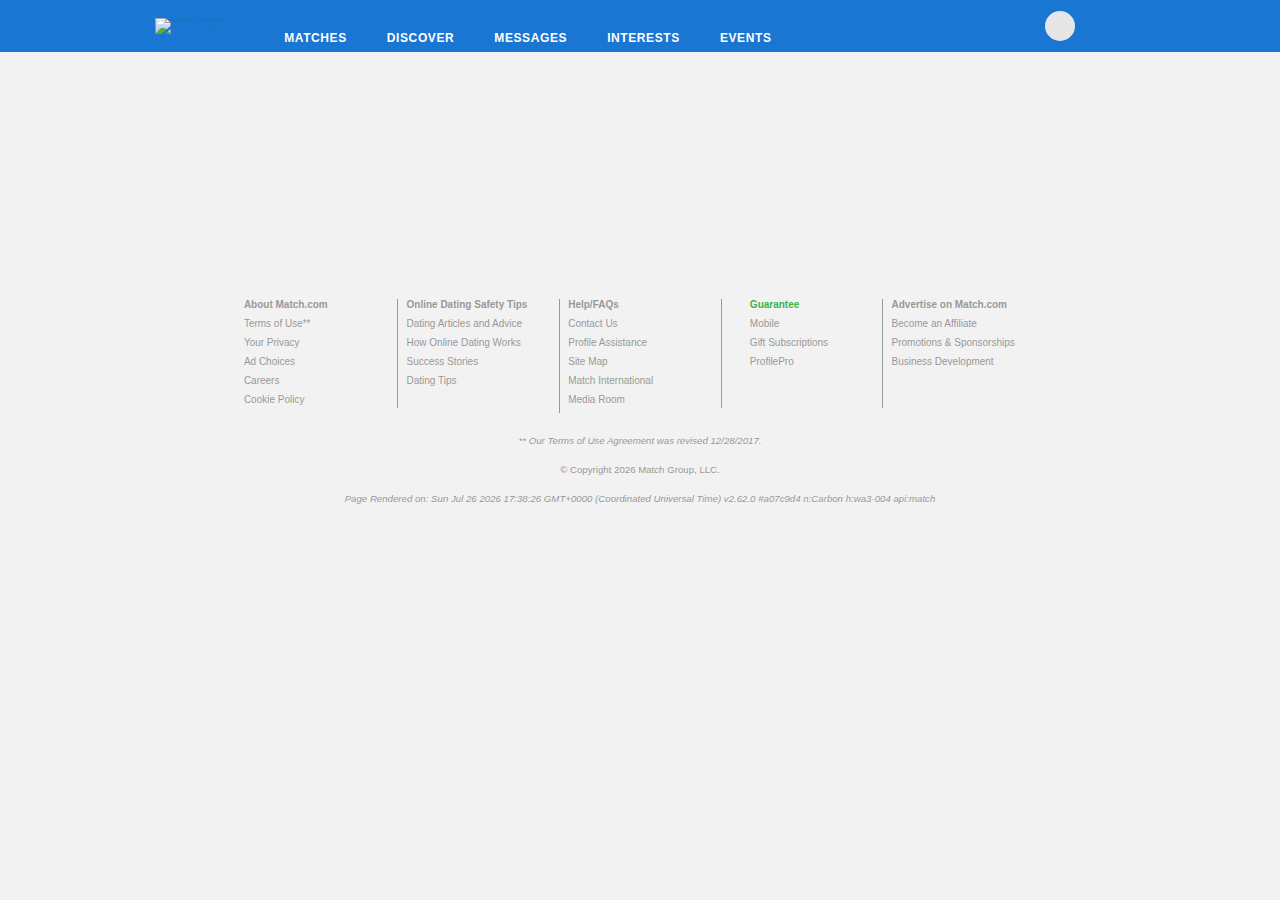
==== commit 591e3f7a: "olk" ====
--- a/index.html
+++ b/index.html
@@ -1,6 +1,6 @@
 <!DOCTYPE html>
 <!--  -->
-<html lang="en-US"><script async src="./index_files/adrum-ext.1a8b12b95a83c56607b4f2630299a91e.js.download"></script><script src="./index_files/f.txt"></script><script src="./index_files/amp4ads-host-v0.js.download"></script><script src="./index_files/pubads_impl_rendering_266.js.download"></script><script type="text/javascript" async src="./index_files/recaptcha__en.js.download"></script><script type="text/javascript" async src="./index_files/bid"></script><script async src="./index_files/uwt.js.download"></script><script src="./index_files/621173494639828" async></script><script async src="./index_files/fbevents.js.download"></script><script src="./index_files/sdk.js.download" async id="facebook-jssdk" type="text/javascript"></script><script src="./index_files/s.js.download" async id="sift-science" type="text/javascript"></script><script src="./index_files/adrum.js.download" async id="app-dynamics" type="text/javascript"></script><script src="./index_files/analytics.js.download" async id="google-analytics" type="text/javascript"></script><script src="./index_files/prebid_20180910.js.download" async id="pre-bid" type="text/javascript"></script><script src="./index_files/publishertag.js.download" async id="criteoBoost" type="text/javascript"></script><script src="./index_files/EAS_Tag.1.0.js.download" async id="eas-ads" type="text/javascript"></script><script src="./index_files/jstag" async id="openx-ads" type="text/javascript"></script><script src="./index_files/adtag_v2.js.download" async id="rpo-adtag-ads" type="text/javascript"></script><script src="./index_files/amzn_ads.js.download" async id="amzn-ads" type="text/javascript"></script><script src="./index_files/gpt.js.download" async id="google-ads" type="text/javascript"></script><script src="./index_files/api.js.download" async id="recaptcha" type="text/javascript"></script><script src="./index_files/f(1).txt" async id="google-conversion" type="text/javascript"></script><script src="./index_files/facebook-pixel-5125.js.download" async id="facebook-pixel" type="text/javascript"></script><script src="./index_files/twitter-pixel.js.download" async id="twitter-pixel" type="text/javascript"></script><script type="text/javascript" charset="utf-8" id="zm-extension" src="chrome-extension://fdcgdnkidjaadafnichfpabhfomcebme/scripts/webrtc-patch.js" async></script><head><meta http-equiv="Content-Type" content="text/html; charset=UTF-8"><meta http-equiv="X-UA-Compatible" content="IE=edge"><meta name="viewport" content="width=device-width, initial-scale=1"><meta name="description" content="Match.com is the number one destination for online dating with more dates, more relationships, &amp; more marriages than any other dating or personals site."><meta name="keywords" content="online dating, singles, dating, personals, matchmaker, matchmaking, love, match, dating site, match.com, free personals, christian singles, black singles, asian singles, jewish singles, local singles"><script>window.cdnPath = 'https://cdn.services.match.com/coreweb';</script><link href="https://us.match.com/login/" rel="canonical"><link href="https://us.match.com/rss/article.ashx?pid=98" rel="Alternate" type="application/rss+xml" title="Match® | Login | The Leading Online Dating Site for Singles &amp; Personals"><title>Match® | Login | The Leading Online Dating Site for Singles &amp; Personals</title><link rel="stylesheet" type="text/css" href="./index_files/en-US-vendor-e71af2ed70a45047a477.css"><link rel="stylesheet" type="text/css" href="./index_files/en-US-main-51b8367b8419feab8eb5.css"><link rel="stylesheet" type="text/css" href="./index_files/en-US-login-0ee3ac5515da066dfb00.css"><style type="text/css" data-emotion=""></style><script charset="utf-8" src="./index_files/en-US-vendors_bodymovin-bb92ff8560f09e68559f.chunk.js.download"></script><script charset="utf-8" src="./index_files/en-US-login-0ee3ac5515da066dfb00.chunk.js.download"></script><link rel="preload" href="./index_files/f(2).txt" as="script"><script type="text/javascript" src="./index_files/f(2).txt"></script><script src="./index_files/pubads_impl_266.js.download" async></script><link rel="prefetch" href="https://tpc.googlesyndication.com/safeframe/1-0-30/html/container.html"><style type="text/css">.fb_hidden{position:absolute;top:-10000px;z-index:10001}.fb_reposition{overflow:hidden;position:relative}.fb_invisible{display:none}.fb_reset{background:none;border:0;border-spacing:0;color:#000;cursor:auto;direction:ltr;font-family:"lucida grande", tahoma, verdana, arial, sans-serif;font-size:11px;font-style:normal;font-variant:normal;font-weight:normal;letter-spacing:normal;line-height:1;margin:0;overflow:visible;padding:0;text-align:left;text-decoration:none;text-indent:0;text-shadow:none;text-transform:none;visibility:visible;white-space:normal;word-spacing:normal}.fb_reset>div{overflow:hidden}@keyframes fb_transform{from{opacity:0;transform:scale(.95)}to{opacity:1;transform:scale(1)}}.fb_animate{animation:fb_transform .3s forwards}
+<html lang="en-US"><head><meta http-equiv="Content-Type" content="text/html; charset=UTF-8"><meta http-equiv="X-UA-Compatible" content="IE=edge"><meta name="viewport" content="width=device-width, initial-scale=1"><meta name="description" content="Match.com is the number one destination for online dating with more dates, more relationships, &amp; more marriages than any other dating or personals site."><meta name="keywords" content="online dating, singles, dating, personals, matchmaker, matchmaking, love, match, dating site, match.com, free personals, christian singles, black singles, asian singles, jewish singles, local singles"><script>window.cdnPath = 'https://cdn.services.match.com/coreweb';</script><link href="" rel="canonical"><link href="" title="Match® | Login | The Leading Online Dating Site for Singles &amp; Personals"><title>Match® | Login | The Leading Online Dating Site for Singles &amp; Personals</title><link rel="stylesheet" type="text/css" href="./index_files/en-US-vendor-e71af2ed70a45047a477.css"><link rel="stylesheet" type="text/css" href="./index_files/en-US-main-51b8367b8419feab8eb5.css"><link rel="stylesheet" type="text/css" href="./index_files/en-US-login-0ee3ac5515da066dfb00.css"><style type="text/css" data-emotion=""></style><script charset="utf-8" src="./index_files/en-US-vendors_bodymovin-bb92ff8560f09e68559f.chunk.js.download"></script><script charset="utf-8" src="./index_files/en-US-login-0ee3ac5515da066dfb00.chunk.js.download"></script><link rel="preload" href="./index_files/f(2).txt" as="script"><script type="text/javascript" src="./index_files/f(2).txt"></script><script src="./index_files/pubads_impl_266.js.download" async></script><link rel="prefetch" href=""><style type="text/css">.fb_hidden{position:absolute;top:-10000px;z-index:10001}.fb_reposition{overflow:hidden;position:relative}.fb_invisible{display:none}.fb_reset{background:none;border:0;border-spacing:0;color:#000;cursor:auto;direction:ltr;font-family:"lucida grande", tahoma, verdana, arial, sans-serif;font-size:11px;font-style:normal;font-variant:normal;font-weight:normal;letter-spacing:normal;line-height:1;margin:0;overflow:visible;padding:0;text-align:left;text-decoration:none;text-indent:0;text-shadow:none;text-transform:none;visibility:visible;white-space:normal;word-spacing:normal}.fb_reset>div{overflow:hidden}@keyframes fb_transform{from{opacity:0;transform:scale(.95)}to{opacity:1;transform:scale(1)}}.fb_animate{animation:fb_transform .3s forwards}
 .fb_dialog{background:rgba(82, 82, 82, .7);position:absolute;top:-10000px;z-index:10001}.fb_dialog_advanced{border-radius:8px;padding:10px}.fb_dialog_content{background:#fff;color:#373737}.fb_dialog_close_icon{background:url(https://static.xx.fbcdn.net/rsrc.php/v3/yq/r/IE9JII6Z1Ys.png) no-repeat scroll 0 0 transparent;cursor:pointer;display:block;height:15px;position:absolute;right:18px;top:17px;width:15px}.fb_dialog_mobile .fb_dialog_close_icon{left:5px;right:auto;top:5px}.fb_dialog_padding{background-color:transparent;position:absolute;width:1px;z-index:-1}.fb_dialog_close_icon:hover{background:url(https://static.xx.fbcdn.net/rsrc.php/v3/yq/r/IE9JII6Z1Ys.png) no-repeat scroll 0 -15px transparent}.fb_dialog_close_icon:active{background:url(https://static.xx.fbcdn.net/rsrc.php/v3/yq/r/IE9JII6Z1Ys.png) no-repeat scroll 0 -30px transparent}.fb_dialog_iframe{line-height:0}.fb_dialog_content .dialog_title{background:#6d84b4;border:1px solid #365899;color:#fff;font-size:14px;font-weight:bold;margin:0}.fb_dialog_content .dialog_title>span{background:url(https://static.xx.fbcdn.net/rsrc.php/v3/yd/r/Cou7n-nqK52.gif) no-repeat 5px 50%;float:left;padding:5px 0 7px 26px}body.fb_hidden{height:100%;left:0;margin:0;overflow:visible;position:absolute;top:-10000px;transform:none;width:100%}.fb_dialog.fb_dialog_mobile.loading{background:url(https://static.xx.fbcdn.net/rsrc.php/v3/ya/r/3rhSv5V8j3o.gif) white no-repeat 50% 50%;min-height:100%;min-width:100%;overflow:hidden;position:absolute;top:0;z-index:10001}.fb_dialog.fb_dialog_mobile.loading.centered{background:none;height:auto;min-height:initial;min-width:initial;width:auto}.fb_dialog.fb_dialog_mobile.loading.centered #fb_dialog_loader_spinner{width:100%}.fb_dialog.fb_dialog_mobile.loading.centered .fb_dialog_content{background:none}.loading.centered #fb_dialog_loader_close{clear:both;color:#fff;display:block;font-size:18px;padding-top:20px}#fb-root #fb_dialog_ipad_overlay{background:rgba(0, 0, 0, .4);bottom:0;left:0;min-height:100%;position:absolute;right:0;top:0;width:100%;z-index:10000}#fb-root #fb_dialog_ipad_overlay.hidden{display:none}.fb_dialog.fb_dialog_mobile.loading iframe{visibility:hidden}.fb_dialog_mobile .fb_dialog_iframe{position:sticky;top:0}.fb_dialog_content .dialog_header{background:linear-gradient(from(#738aba), to(#2c4987));border-bottom:1px solid;border-color:#1d3c78;box-shadow:white 0 1px 1px -1px inset;color:#fff;font:bold 14px Helvetica, sans-serif;text-overflow:ellipsis;text-shadow:rgba(0, 30, 84, .296875) 0 -1px 0;vertical-align:middle;white-space:nowrap}.fb_dialog_content .dialog_header table{height:43px;width:100%}.fb_dialog_content .dialog_header td.header_left{font-size:12px;padding-left:5px;vertical-align:middle;width:60px}.fb_dialog_content .dialog_header td.header_right{font-size:12px;padding-right:5px;vertical-align:middle;width:60px}.fb_dialog_content .touchable_button{background:linear-gradient(from(#4267B2), to(#2a4887));background-clip:padding-box;border:1px solid #29487d;border-radius:3px;display:inline-block;line-height:18px;margin-top:3px;max-width:85px;padding:4px 12px;position:relative}.fb_dialog_content .dialog_header .touchable_button input{background:none;border:none;color:#fff;font:bold 12px Helvetica, sans-serif;margin:2px -12px;padding:2px 6px 3px 6px;text-shadow:rgba(0, 30, 84, .296875) 0 -1px 0}.fb_dialog_content .dialog_header .header_center{color:#fff;font-size:16px;font-weight:bold;line-height:18px;text-align:center;vertical-align:middle}.fb_dialog_content .dialog_content{background:url(https://static.xx.fbcdn.net/rsrc.php/v3/y9/r/jKEcVPZFk-2.gif) no-repeat 50% 50%;border:1px solid #4a4a4a;border-bottom:0;border-top:0;height:150px}.fb_dialog_content .dialog_footer{background:#f5f6f7;border:1px solid #4a4a4a;border-top-color:#ccc;height:40px}#fb_dialog_loader_close{float:left}.fb_dialog.fb_dialog_mobile .fb_dialog_close_button{text-shadow:rgba(0, 30, 84, .296875) 0 -1px 0}.fb_dialog.fb_dialog_mobile .fb_dialog_close_icon{visibility:hidden}#fb_dialog_loader_spinner{animation:rotateSpinner 1.2s linear infinite;background-color:transparent;background-image:url(https://static.xx.fbcdn.net/rsrc.php/v3/yD/r/t-wz8gw1xG1.png);background-position:50% 50%;background-repeat:no-repeat;height:24px;width:24px}@keyframes rotateSpinner{0%{transform:rotate(0deg)}100%{transform:rotate(360deg)}}
 .fb_iframe_widget{display:inline-block;position:relative}.fb_iframe_widget span{display:inline-block;position:relative;text-align:justify}.fb_iframe_widget iframe{position:absolute}.fb_iframe_widget_fluid_desktop,.fb_iframe_widget_fluid_desktop span,.fb_iframe_widget_fluid_desktop iframe{max-width:100%}.fb_iframe_widget_fluid_desktop iframe{min-width:220px;position:relative}.fb_iframe_widget_lift{z-index:1}.fb_iframe_widget_fluid{display:inline}.fb_iframe_widget_fluid span{width:100%}
 .fb_customer_chat_bounce_in_v2{animation-duration:300ms;animation-name:fb_bounce_in_v2;transition-timing-function:ease-in}.fb_customer_chat_bounce_out_v2{animation-duration:300ms;animation-name:fb_bounce_out_v2;transition-timing-function:ease-in}.fb_customer_chat_bounce_in_v2_mobile_chat_started{animation-duration:300ms;animation-name:fb_bounce_in_v2_mobile_chat_started;transition-timing-function:ease-in}.fb_customer_chat_bounce_out_v2_mobile_chat_started{animation-duration:300ms;animation-name:fb_bounce_out_v2_mobile_chat_started;transition-timing-function:ease-in}.fb_customer_chat_bubble_pop_in{animation-duration:250ms;animation-name:fb_customer_chat_bubble_bounce_in_animation}.fb_customer_chat_bubble_animated_no_badge{box-shadow:0 3px 12px rgba(0, 0, 0, .15);transition:box-shadow 150ms linear}.fb_customer_chat_bubble_animated_no_badge:hover{box-shadow:0 5px 24px rgba(0, 0, 0, .3)}.fb_customer_chat_bubble_animated_with_badge{box-shadow:-5px 4px 14px rgba(0, 0, 0, .15);transition:box-shadow 150ms linear}.fb_customer_chat_bubble_animated_with_badge:hover{box-shadow:-5px 8px 24px rgba(0, 0, 0, .2)}.fb_invisible_flow{display:inherit;height:0;overflow-x:hidden;width:0}.fb_mobile_overlay_active{background-color:#fff;height:100%;overflow:hidden;position:fixed;visibility:hidden;width:100%}@keyframes fb_bounce_in_v2{0%{opacity:0;transform:scale(0, 0);transform-origin:bottom right}50%{transform:scale(1.03, 1.03);transform-origin:bottom right}100%{opacity:1;transform:scale(1, 1);transform-origin:bottom right}}@keyframes fb_bounce_in_v2_mobile_chat_started{0%{opacity:0;top:20px}100%{opacity:1;top:0}}@keyframes fb_bounce_out_v2{0%{opacity:1;transform:scale(1, 1);transform-origin:bottom right}100%{opacity:0;transform:scale(0, 0);transform-origin:bottom right}}@keyframes fb_bounce_out_v2_mobile_chat_started{0%{opacity:1;top:0}100%{opacity:0;top:20px}}@keyframes fb_customer_chat_bubble_bounce_in_animation{0%{bottom:6pt;opacity:0;transform:scale(0, 0);transform-origin:center}70%{bottom:18pt;opacity:1;transform:scale(1.2, 1.2)}100%{transform:scale(1, 1)}}</style></head><body><div id="app"><div class="css-v2kfba"><div class="app-container"><span>Accessibility Help</span>
@@ -21,7 +21,7 @@
           <ul class="b67hmEy css-11i2hdh css-oifhfe" role="menu"><li class="iN-iyUd" role="menuitem"><span>me</span></li></ul></li></div><div class="UOxRcNJ _1EFZ-GL"><li class="_2L4FQOl _1JvpYmb xxaVtu7" role="menuitem" aria-haspopup="true" aria-expanded="false"><span data-uia-standard-icon="gearFilled" class="css-4lg6wp" size="20"><svg class="css-1egh2zh">
           <use xlink:href="/bundles/49/svg/match-icons-ae2761b778039e0352937044472f9ce7.svg#gearFilled"></use>
           </svg></span><span class="_3XR1bcN _2XNN6DT"><span>user settings</span></span>
-          <ul class="b67hmEy css-11i2hdh css-oifhfe" role="menu"><li class="iN-iyUd" role="menuitem"><span>sign in</span></li><li class="iN-iyUd" role="menuitem"><span>help</span></li></ul></li></div></div></div></div></nav><div class="content"><div style="margin-top: 20px;"><div class="row-fluid"><section class="col-7"><div class="panel form"><h1 class="panel-heading"><span>Sign in to continue...</span></h1><div class="panel-body"><form data-uia-form="login" class="form form-auto" method="POST" aria-label="Sign in now" role="form"><fieldset><label for="email" class="field" aria-labelledby="email"><span aria-hidden="true">Enter email:</span><input data-uia-input="email" placeholder="Enter email" type="text" id="email" name="email" class="form-text-field" required aria-required="true" aria-label="Enter email:" aria-invalid="false" value=""></label><label for="password" class="field" aria-labelledby="password"><span aria-hidden="true">Enter password:</span><input data-uia-input="password" placeholder="Enter password" type="password" id="password" name="password" class="form-text-field" required aria-required="true" aria-label="Enter password:" aria-invalid="false" value=""></label><p class="login-assistance"><span><a data-uia-nav-link="forgotPassword" href=""><span>Forgot your password?</span></a></span><span><a data-uia-nav-link="forgotEmail" href=""><span>Forgot your email address</span></a></span></p></fieldset><fieldset><button data-uia-button="signIn" type="submit" class="btn btn-primary btn-xlarge" role="button"><span>Sign in now</span> »</button><div class="_9kwynEt _3gJjffm"><input type="checkbox" class="_2DQIMFn" id="rememberMeCheckbox" aria-label="Keep me signed in"><label data-uia-checkbox="rememberMe" data-uia-checked="true" class="_1LF946C" for="rememberMeCheckbox">Keep me signed in</label></div><small class="login-legal"><span>Don't check if you're on a public/shared computer</span></small></fieldset><div><div class="grecaptcha-badge" data-style="bottomright" style="width: 256px; height: 60px; transition: right 0.3s ease 0s; position: fixed; bottom: 14px; right: -186px; box-shadow: gray 0px 0px 5px;"><div class="grecaptcha-logo"><iframe src="./index_files/anchor.html" width="256" height="60" role="presentation" name="a-wdirnp30p3b4" frameborder="0" scrolling="no" sandbox="allow-forms allow-popups allow-same-origin allow-scripts allow-top-navigation allow-modals allow-popups-to-escape-sandbox"></iframe></div><div class="grecaptcha-error"></div><textarea id="g-recaptcha-response" name="g-recaptcha-response" class="g-recaptcha-response" style="width: 250px; height: 40px; border: 1px solid rgb(193, 193, 193); margin: 10px 25px; padding: 0px; resize: none; display: none;"></textarea></div></div></form><div class="login-facebook"><div><span class="facebook-seperator"><span>Or</span></span><div class="login-facebook-plugins"><div><button data-uia-button="facebookLogin" class="btn btn-facebook btn-xlarge" type="submit" role="button"><i></i><span>Sign in with Facebook</span></button></div><div><strong class="fb-like-match"><span>Like Match.com</span></strong><div class="fb-like fb_iframe_widget" data-href="http://www.facebook.com/match" data-layout="button_count" data-action="like" data-show-faces="false" data-share="false" fb-xfbml-state="rendered" fb-iframe-plugin-query="action=like&amp;app_id=114828211898596&amp;container_width=0&amp;href=http%3A%2F%2Fwww.facebook.com%2Fmatch&amp;layout=button_count&amp;locale=en_US&amp;sdk=joey&amp;share=false&amp;show_faces=false"><span style="vertical-align: bottom; width: 0px; height: 0px;"><iframe name="f12504ecc5f3d84" width="1000px" height="1000px" frameborder="0" allowtransparency="true" allowfullscreen="true" scrolling="no" allow="encrypted-media" title="fb:like Facebook Social Plugin" src="./index_files/like.html" style="border: none; visibility: visible; width: 0px; height: 0px;" class=""></iframe></span></div></div></div></div></div></div></div><p class="login-cta"><span>New to Match</span> <a href=""><strong><span>Join for FREE</span> »</strong></a></p></section><aside class="col-4"><span>ADVERTISEMENT</span><div id="signin" data-google-query-id="CPCg0_WalN4CFZW5yAodqP8LIw"><div id="google_ads_iframe_/7214/mat.match/signin_0__container__" style="border: 0pt none;"><iframe id="google_ads_iframe_/7214/mat.match/signin_0" title="3rd party ad content" name="google_ads_iframe_/7214/mat.match/signin_0" width="300" height="250" scrolling="no" marginwidth="0" marginheight="0" frameborder="0" style="border: 0px; vertical-align: bottom;" data-load-complete="true" src="./index_files/saved_resource.html"></iframe></div></div></aside></div></div></div><footer class="row-fluid"><dl class="col-2"><dt><span>About Match.com</span></dt><dd><span>Terms of Use</span>**</dd><dd><span>Your Privacy</span></dd><dd><span>Ad Choices</span></dd><dd><span>Careers</span></dd><dd><span>Cookie Policy</span></dd></dl><dl class="col-2"><dt><span>Online Dating Safety Tips</span></dt><dd><span>Dating Articles and Advice</span></dd><dd><span>How Online Dating Works</span></dd><dd><span>Success Stories</span></dd><dd><span>Dating Tips</span></dd></dl><dl class="col-2"><dt><span>Help/FAQs</span></dt><dd><span>Contact Us</span></dd><dd><span>Profile Assistance</span></dd><dd><span>Site Map</span></dd><dd><span>Match International</span></dd><dd><span>Media Room</span></dd></dl><dl class="col-2 footer-icons"><dt><span>Guarantee</span></dt><dd><span>Mobile</span></dd><dd><span>Gift Subscriptions</span></dd><dd><span>ProfilePro</span></dd></dl><dl class="col-3"><dt><span>Advertise on Match.com</span></dt><dd><span>Become an Affiliate</span></dd><dd><span>Promotions &amp; Sponsorships</span></dd><dd><span>Business Development</span></dd><dd class="footer-icons-social"><a href="https://us.match.com/cp/social/r/officialblog.html?lid=4" title="Check out our blog" aria-label="Check out our blog" target="_blank"><span class="icon icon-blog" size="16" version="2"></span></a><a href="https://us.match.com/cp/social/r/facebook.html?lid=4" title="Like us on facebook" aria-label="Like us on facebook" target="_blank"><span class="icon icon-facebook" size="16" version="2"></span></a><a href="https://us.match.com/cp/social/r/twitter.html?lid=4" title="Follow us on twitter" aria-label="Follow us on twitter" target="_blank"><span class="icon icon-twitter" size="16" version="2"></span></a><a href="https://us.match.com/cp/social/r/instagram.html?lid=4" title="Follow us on instagram" aria-label="Follow us on instagram" target="_blank"><span class="icon icon-instagram" size="16" version="2"></span></a><a href="https://us.match.com/cp/social/r/pinterest.html?lid=4" title="Follow us on Pinterest" aria-label="Follow us on Pinterest" target="_blank"><span class="icon icon-pinterest" size="16" version="2"></span></a></dd></dl><div class="footer-legal"><p><small><em>**&nbsp;<span>Our Terms of Use Agreement was revised 12/28/2017.</span></em></small></p><p><small>© <span>Copyright</span> 2018 Match Group, LLC.</small></p><p>&nbsp;</p></div></footer><div class="_1ENq2yo _29e6lqf"><div class="xtNKMq1 _3eATPwG"><div class="-igbr8u"><span data-uia-standard-icon="close" class="css-t08s3q" role="button" size="28"><svg class="css-8nazy"><use xlink:href="/bundles/49/svg/match-icons-ae2761b778039e0352937044472f9ce7.svg#close"></use></svg></span></div></div></div><div id="fb-root" class=" fb_reset"><div style="position: absolute; top: -10000px; height: 0px; width: 0px;"><div><iframe name="fb_xdm_frame_https" frameborder="0" allowtransparency="true" allowfullscreen="true" scrolling="no" allow="encrypted-media" id="fb_xdm_frame_https" aria-hidden="true" title="Facebook Cross Domain Communication Frame" tabindex="-1" src="./index_files/__Bz3h5RzMx.html" style="border: none;"></iframe></div></div><div style="position: absolute; top: -10000px; height: 0px; width: 0px;"><div></div></div></div></div></div></div><script>window['appd-scriptSrc']='https://securecp.match.com/scripts/appd_4_4_0_117/adrum.js'; window['adrum-app-key']='EUM-AAB-AUA'; window['persistedQueriesEnabled']=false;</script><script>window.env = 'production';window.App={"context":{"dispatcher":{"stores":{"SessionStore":{"loginAttemptError":null,"defaultRedirect":"\u002FcontinueToSite","isLoggedIn":false,"rememberMe":false,"loginAttemptedPath":null,"showRecaptcha":false,"onLoggedOutPageLoggedIn":false},"AuthenticationStore":{"loginAttemptError":"","defaultRedirect":"\u002FcontinueToSite","isLoggedIn":false,"rememberMe":false,"loginAttemptedPath":"","showRecaptcha":false,"atoFromMobileWeb":false,"accountResigned":false,"accountResignedUserId":null,"passwordRequestSuccessful":false,"isValidToken":false,"passwordChanged":false,"token":"","forgottenEmail":"","emailChanged":false},"CurrentUserStore":{"abtests":[{"name":"coreweb.ads.flex","isInTest":false,"variantName":"control","log":false},{"name":"coreweb.commonalities.off","isInTest":false,"variantName":"control","log":true},{"name":"coreweb.desktop.discover.text","isInTest":false,"variantName":"control","log":false},{"name":"coreweb.desktop.apicachetest","isInTest":false,"variantName":"control","log":false},{"name":"coreweb.desktop.profile.create.disableCanned","isInTest":false,"variantName":"control","log":false},{"name":"coreweb.desktop.profile.display","isInTest":false,"variantName":"control","log":false},{"name":"coreweb.desktop.discover.upbeatcoyote","isInTest":false,"variantName":"control","log":false},{"name":"coreweb.desktop.profile.adDetails","isInTest":false,"variantName":"control","log":false},{"name":"coreweb.desktop.onepush","isInTest":false,"variantName":"control","log":false},{"name":"coreweb.matchstories.v1","isInTest":true,"variantName":"test1","log":false},{"name":"coreweb.desktop.listpage","isInTest":false,"variantName":"control","log":false},{"name":"coreweb.desktop.layout","isInTest":false,"variantName":"control","log":false},{"name":"coreweb.desktop.boost","isInTest":false,"variantName":"control","log":false},{"name":"coreweb.desktop.roulettegraphql","isInTest":false,"variantName":"control","log":false},{"name":"coreweb.desktop.invisiblerecaptcha","isInTest":true,"variantName":"test1","log":false},{"name":"coreweb.desktop.profile.create.intent","isInTest":false,"variantName":"control","log":false},{"name":"coreweb.desktop.disablefacebooklogin","isInTest":false,"variantName":"control","log":false},{"name":"coreweb.desktop.forcerecaptcha","isInTest":true,"variantName":"test1","log":false},{"name":"coreweb.desktop.netPromoterSurvey","isInTest":false,"variantName":"control","log":false},{"name":"coreweb.desktop.happiness","isInTest":false,"variantName":"control","log":false},{"name":"coreweb.desktop.consolidatedinterests","isInTest":false,"variantName":"control","log":false},{"name":"coreweb.desktop.privacypolicy","isInTest":false,"variantName":"control","log":false},{"name":"coreweb.desktop.profile.edit","isInTest":false,"variantName":"control","log":false},{"name":"coreweb.desktop.inbox.redesign","isInTest":false,"variantName":"control","log":false},{"name":"coreweb.desktop.externalfacebookupload","isInTest":false,"variantName":"control","log":false},{"name":"coreweb.desktop.profileProLite","isInTest":false,"variantName":"control","log":false},{"name":"coreweb.desktop.reactivationSurvey","isInTest":false,"variantName":"control","log":false},{"name":"coreweb.desktop.firstNames","isInTest":false,"variantName":"control","log":false},{"name":"coreweb.desktop.firstNames.onSiteText","isInTest":false,"variantName":"control","log":false}],"account":{"siteCode":1,"urlCode":1},"approvals":{},"communities":{},"dailyMatchesSummary":{},"onePushCounts":{},"features":{},"featureFlags":{"0":true,"1":false,"2":true,"3":true,"4":true,"5":true,"6":true,"7":true,"8":true,"9":true,"10":false,"11":false,"12":true,"13":true,"14":false,"15":true,"16":true,"17":false,"18":true,"19":false,"20":true,"21":true,"22":true,"23":3,"24":true,"25":true,"26":false,"27":false,"28":false,"29":true,"30":true,"31":true,"32":false,"undefined":false},"profile":{},"profileVisibility":{},"subscriptionStatus":{},"topSpotStatus":{},"discountOffer":{},"firstNameResponse":{"success":false,"error":{}},"sessionId":"29191ea6-1a41-44a5-aff3-05b3e396fd3e"},"ApplicationStore":{"currentPage":"\u002Flogin\u002F","currentValidUrl":"\u002Flogin\u002F","currentAttemptedUrl":"\u002Flogin\u002F","showNotFoundPage":false,"decoderRing":"v2.62.0 #a07c9d4 n:Carbon h:wa3-004 api:match"},"RouteStore":{"currentNavigate":{"transactionId":4367510043369570,"url":"\u002Flogin\u002F","route":{"action":function ignorableRouteAction(context, route) {
+          <ul class="b67hmEy css-11i2hdh css-oifhfe" role="menu"><li class="iN-iyUd" role="menuitem"><span>sign in</span></li><li class="iN-iyUd" role="menuitem"><span>help</span></li></ul></li></div></div></div></div></nav><div class="content"><div style="margin-top: 20px;"><div class="row-fluid"><section class="col-7"><div class="panel form"><h1 class="panel-heading"><span>Sign in to continue...</span></h1><div class="panel-body"><form data-uia-form="login" class="form form-auto" method="POST" aria-label="Sign in now" role="form"><fieldset><label for="email" class="field" aria-labelledby="email"><span aria-hidden="true">Enter email:</span><input data-uia-input="email" placeholder="Enter email" type="text" id="email" name="email" class="form-text-field" required aria-required="true" aria-label="Enter email:" aria-invalid="false" value=""></label><label for="password" class="field" aria-labelledby="password"><span aria-hidden="true">Enter password:</span><input data-uia-input="password" placeholder="Enter password" type="password" id="password" name="password" class="form-text-field" required aria-required="true" aria-label="Enter password:" aria-invalid="false" value=""></label><p class="login-assistance"><span><a data-uia-nav-link="forgotPassword" href=""><span>Forgot your password?</span></a></span><span><a data-uia-nav-link="forgotEmail" href=""><span>Forgot your email address</span></a></span></p></fieldset><fieldset><button data-uia-button="signIn" type="submit" class="btn btn-primary btn-xlarge" role="button"><span>Sign in now</span> »</button><div class="_9kwynEt _3gJjffm"><input type="checkbox" class="_2DQIMFn" id="rememberMeCheckbox" aria-label="Keep me signed in"><label data-uia-checkbox="rememberMe" data-uia-checked="true" class="_1LF946C" for="rememberMeCheckbox">Keep me signed in</label></div><small class="login-legal"><span>Don't check if you're on a public/shared computer</span></small></fieldset><div><div class="grecaptcha-badge" data-style="bottomright" style="width: 256px; height: 60px; transition: right 0.3s ease 0s; position: fixed; bottom: 14px; right: -186px; box-shadow: gray 0px 0px 5px;"><div class="grecaptcha-logo"><iframe src="./index_files/anchor.html" width="256" height="60" role="presentation" name="a-wdirnp30p3b4" frameborder="0" scrolling="no" sandbox="allow-forms allow-popups allow-same-origin allow-scripts allow-top-navigation allow-modals allow-popups-to-escape-sandbox"></iframe></div><div class="grecaptcha-error"></div><textarea id="g-recaptcha-response" name="g-recaptcha-response" class="g-recaptcha-response" style="width: 250px; height: 40px; border: 1px solid rgb(193, 193, 193); margin: 10px 25px; padding: 0px; resize: none; display: none;"></textarea></div></div></form><div class="login-facebook"><div><span class="facebook-seperator"><span>Or</span></span><div class="login-facebook-plugins"><div><button data-uia-button="facebookLogin" class="btn btn-facebook btn-xlarge" type="submit" role="button"><i></i><span>Sign in with Facebook</span></button></div><div><strong class="fb-like-match"><span>Like Match.com</span></strong><div class="fb-like fb_iframe_widget" data-href="" data-layout="button_count" data-action="like" data-show-faces="false" data-share="false" fb-xfbml-state="rendered" fb-iframe-plugin-query="action=like&amp;app_id=114828211898596&amp;container_width=0&amp;href=http%3A%2F%2Fwww.facebook.com%2Fmatch&amp;layout=button_count&amp;locale=en_US&amp;sdk=joey&amp;share=false&amp;show_faces=false"><span style="vertical-align: bottom; width: 0px; height: 0px;"><iframe name="f12504ecc5f3d84" width="1000px" height="1000px" frameborder="0" allowtransparency="true" allowfullscreen="true" scrolling="no" allow="encrypted-media" title="fb:like Facebook Social Plugin" src="./index_files/like.html" style="border: none; visibility: visible; width: 0px; height: 0px;" class=""></iframe></span></div></div></div></div></div></div></div><p class="login-cta"><span>New to Match</span> <a href=""><strong><span>Join for FREE</span> »</strong></a></p></section><aside class="col-4"><span></span><div id="signin" data-google-query-id=""><div id="google_ads_iframe_/7214/mat.match/signin_0__container__" style="border: 0pt none;"><iframe id="google_ads_iframe_/7214/mat.match/signin_0" title="3rd party ad content" name="google_ads_iframe_/7214/mat.match/signin_0" width="300" height="250" scrolling="no" marginwidth="0" marginheight="0" frameborder="0" style="border: 0px; vertical-align: bottom;" data-load-complete="true" src="./index_files/saved_resource.html"></iframe></div></div></aside></div></div></div><footer class="row-fluid"><dl class="col-2"><dt><span>About Match.com</span></dt><dd><span>Terms of Use</span>**</dd><dd><span>Your Privacy</span></dd><dd><span>Ad Choices</span></dd><dd><span>Careers</span></dd><dd><span>Cookie Policy</span></dd></dl><dl class="col-2"><dt><span>Online Dating Safety Tips</span></dt><dd><span>Dating Articles and Advice</span></dd><dd><span>How Online Dating Works</span></dd><dd><span>Success Stories</span></dd><dd><span>Dating Tips</span></dd></dl><dl class="col-2"><dt><span>Help/FAQs</span></dt><dd><span>Contact Us</span></dd><dd><span>Profile Assistance</span></dd><dd><span>Site Map</span></dd><dd><span>Match International</span></dd><dd><span>Media Room</span></dd></dl><dl class="col-2 footer-icons"><dt><span>Guarantee</span></dt><dd><span>Mobile</span></dd><dd><span>Gift Subscriptions</span></dd><dd><span>ProfilePro</span></dd></dl><dl class="col-3"><dt><span>Advertise on Match.com</span></dt><dd><span>Become an Affiliate</span></dd><dd><span>Promotions &amp; Sponsorships</span></dd><dd><span>Business Development</span></dd><dd class="footer-icons-social"><a href="" title="Check out our blog" aria-label="Check out our blog" target="_blank"><span class="icon icon-blog" size="16" version="2"></span></a><a href="" title="Like us on facebook" aria-label="Like us on facebook" target="_blank"><span class="icon icon-facebook" size="16" version="2"></span></a><a href="" title="Follow us on twitter" aria-label="Follow us on twitter" target="_blank"><span class="icon icon-twitter" size="16" version="2"></span></a><a href="" title="Follow us on instagram" aria-label="Follow us on instagram" target="_blank"><span class="icon icon-instagram" size="16" version="2"></span></a><a href="" title="Follow us on Pinterest" aria-label="Follow us on Pinterest" target="_blank"><span class="icon icon-pinterest" size="16" version="2"></span></a></dd></dl><div class="footer-legal"><p><small><em>**&nbsp;<span>Our Terms of Use Agreement was revised 12/28/2017.</span></em></small></p><p><small>© <span>Copyright</span> 2018 Match Group, LLC.</small></p><p>&nbsp;</p></div></footer><div class="_1ENq2yo _29e6lqf"><div class="xtNKMq1 _3eATPwG"><div class="-igbr8u"><span data-uia-standard-icon="close" class="css-t08s3q" role="button" size="28"><svg class="css-8nazy"><use xlink:href="/bundles/49/svg/match-icons-ae2761b778039e0352937044472f9ce7.svg#close"></use></svg></span></div></div></div><div id="fb-root" class=" fb_reset"><div style="position: absolute; top: -10000px; height: 0px; width: 0px;"><div><iframe name="fb_xdm_frame_https" frameborder="0" allowtransparency="true" allowfullscreen="true" scrolling="no" allow="encrypted-media" id="fb_xdm_frame_https" aria-hidden="true" title="Facebook Cross Domain Communication Frame" tabindex="-1" src="./index_files/__Bz3h5RzMx.html" style="border: none;"></iframe></div></div><div style="position: absolute; top: -10000px; height: 0px; width: 0px;"><div></div></div></div></div></div></div><script>window['appd-scriptSrc']='https://securecp.match.com/scripts/appd_4_4_0_117/adrum.js'; window['adrum-app-key']='EUM-AAB-AUA'; window['persistedQueriesEnabled']=false;</script><script>window.env = 'production';window.App={"context":{"dispatcher":{"stores":{"SessionStore":{"loginAttemptError":null,"defaultRedirect":"\u002FcontinueToSite","isLoggedIn":false,"rememberMe":false,"loginAttemptedPath":null,"showRecaptcha":false,"onLoggedOutPageLoggedIn":false},"AuthenticationStore":{"loginAttemptError":"","defaultRedirect":"\u002FcontinueToSite","isLoggedIn":false,"rememberMe":false,"loginAttemptedPath":"","showRecaptcha":false,"atoFromMobileWeb":false,"accountResigned":false,"accountResignedUserId":null,"passwordRequestSuccessful":false,"isValidToken":false,"passwordChanged":false,"token":"","forgottenEmail":"","emailChanged":false},"CurrentUserStore":{"abtests":[{"name":"coreweb.ads.flex","isInTest":false,"variantName":"control","log":false},{"name":"coreweb.commonalities.off","isInTest":false,"variantName":"control","log":true},{"name":"coreweb.desktop.discover.text","isInTest":false,"variantName":"control","log":false},{"name":"coreweb.desktop.apicachetest","isInTest":false,"variantName":"control","log":false},{"name":"coreweb.desktop.profile.create.disableCanned","isInTest":false,"variantName":"control","log":false},{"name":"coreweb.desktop.profile.display","isInTest":false,"variantName":"control","log":false},{"name":"coreweb.desktop.discover.upbeatcoyote","isInTest":false,"variantName":"control","log":false},{"name":"coreweb.desktop.profile.adDetails","isInTest":false,"variantName":"control","log":false},{"name":"coreweb.desktop.onepush","isInTest":false,"variantName":"control","log":false},{"name":"coreweb.matchstories.v1","isInTest":true,"variantName":"test1","log":false},{"name":"coreweb.desktop.listpage","isInTest":false,"variantName":"control","log":false},{"name":"coreweb.desktop.layout","isInTest":false,"variantName":"control","log":false},{"name":"coreweb.desktop.boost","isInTest":false,"variantName":"control","log":false},{"name":"coreweb.desktop.roulettegraphql","isInTest":false,"variantName":"control","log":false},{"name":"coreweb.desktop.invisiblerecaptcha","isInTest":true,"variantName":"test1","log":false},{"name":"coreweb.desktop.profile.create.intent","isInTest":false,"variantName":"control","log":false},{"name":"coreweb.desktop.disablefacebooklogin","isInTest":false,"variantName":"control","log":false},{"name":"coreweb.desktop.forcerecaptcha","isInTest":true,"variantName":"test1","log":false},{"name":"coreweb.desktop.netPromoterSurvey","isInTest":false,"variantName":"control","log":false},{"name":"coreweb.desktop.happiness","isInTest":false,"variantName":"control","log":false},{"name":"coreweb.desktop.consolidatedinterests","isInTest":false,"variantName":"control","log":false},{"name":"coreweb.desktop.privacypolicy","isInTest":false,"variantName":"control","log":false},{"name":"coreweb.desktop.profile.edit","isInTest":false,"variantName":"control","log":false},{"name":"coreweb.desktop.inbox.redesign","isInTest":false,"variantName":"control","log":false},{"name":"coreweb.desktop.externalfacebookupload","isInTest":false,"variantName":"control","log":false},{"name":"coreweb.desktop.profileProLite","isInTest":false,"variantName":"control","log":false},{"name":"coreweb.desktop.reactivationSurvey","isInTest":false,"variantName":"control","log":false},{"name":"coreweb.desktop.firstNames","isInTest":false,"variantName":"control","log":false},{"name":"coreweb.desktop.firstNames.onSiteText","isInTest":false,"variantName":"control","log":false}],"account":{"siteCode":1,"urlCode":1},"approvals":{},"communities":{},"dailyMatchesSummary":{},"onePushCounts":{},"features":{},"featureFlags":{"0":true,"1":false,"2":true,"3":true,"4":true,"5":true,"6":true,"7":true,"8":true,"9":true,"10":false,"11":false,"12":true,"13":true,"14":false,"15":true,"16":true,"17":false,"18":true,"19":false,"20":true,"21":true,"22":true,"23":3,"24":true,"25":true,"26":false,"27":false,"28":false,"29":true,"30":true,"31":true,"32":false,"undefined":false},"profile":{},"profileVisibility":{},"subscriptionStatus":{},"topSpotStatus":{},"discountOffer":{},"firstNameResponse":{"success":false,"error":{}},"sessionId":"29191ea6-1a41-44a5-aff3-05b3e396fd3e"},"ApplicationStore":{"currentPage":"\u002Flogin\u002F","currentValidUrl":"\u002Flogin\u002F","currentAttemptedUrl":"\u002Flogin\u002F","showNotFoundPage":false,"decoderRing":"v2.62.0 #a07c9d4 n:Carbon h:wa3-004 api:match"},"RouteStore":{"currentNavigate":{"transactionId":4367510043369570,"url":"\u002Flogin\u002F","route":{"action":function ignorableRouteAction(context, route) {
     var fluxibleRouterCurrentNavigate = context.getStore('RouteStore').getCurrentNavigate(); // Using getStore with string, instead of constructor to avoid circular dependencies
     if (fluxibleRouterCurrentNavigate && fluxibleRouterCurrentNavigate.ignoreRouteAction) {
       return Promise.resolve();
@@ -31,4 +31,4 @@
     return LoginDeprecated;
   },"layout":"confusedArmadillo","isLegacyOverride":false,"method":"get","path":"\u002Flogin","public":true,"requiresAuth":false,"theme":"upbeatCoyote","title":"Login","condition":function All() {
         return true;
-    },"rules":{},"name":"login","url":"\u002Flogin\u002F","params":{},"query":{}},"error":null,"isComplete":true},"routes":null},"AdsStore":{"targetingParameters":null,"loaded":false,"adEligibleForReload":true,"internalAd":null,"sessionId":""},"MasterAdsStore":{"requiredScriptsLoaded":false,"targetingParametersFetched":false,"targetingParameters":{},"registeredAds":{},"distinctStateVersion":1,"refreshInterval":0},"ConnectionsStore":{"connectionProfileIds":{},"pagesWithError":{},"hasFetchedItems":false,"sortBy":0}}},"options":{"optimizePromiseCallback":false},"plugins":{"FetchrPlugin":{"xhrContext":{"locale":"en-US"},"xhrPath":"\u002Fapi","xhrTimeout":30000,"corsPath":null}}},"plugins":{}};window.__APOLLO_STATE__={}</script><script src="./index_files/en-US-manifest-a39a621dc63ae76d3883.js.download"></script><script src="./index_files/en-US-vendor-e71af2ed70a45047a477.chunk.js.download"></script><script src="./index_files/en-US-main-51b8367b8419feab8eb5.chunk.js.download"></script><script src="./index_files/en-US-login-0ee3ac5515da066dfb00.chunk.js.download"></script><script type="text/plain" id="embed-sid-and-theme">// sid : 29191ea6-1a41-44a5-aff3-05b3e396fd3e theme: 77</script><script type="text/plain" id="embed-decoder-ring">//v2.62.0 #a07c9d4 n:Carbon h:wa3-004 api:match</script><iframe src="./index_files/pd.html" width="0" height="0" style="display:none;"></iframe><div style="visibility: hidden; position: absolute; width: 100%; top: -10000px; left: 0px; right: 0px; transition: visibility 0s linear 0.3s, opacity 0.3s linear 0s; opacity: 0;"><div style="width: 100%; height: 100%; position: fixed; top: 0px; left: 0px; z-index: 2000000000; background-color: rgb(255, 255, 255); opacity: 0.5;"></div><div style="margin: 0px auto; top: 0px; left: 0px; right: 0px; position: absolute; border: 1px solid rgb(204, 204, 204); z-index: 2000000000; background-color: rgb(255, 255, 255); overflow: hidden;"><iframe title="recaptcha challenge" src="./index_files/bframe.html" name="c-wdirnp30p3b4" frameborder="0" scrolling="no" sandbox="allow-forms allow-popups allow-same-origin allow-scripts allow-top-navigation allow-modals allow-popups-to-escape-sandbox" style="width: 100%; height: 100%;"></iframe></div></div><iframe id="google_osd_static_frame_9250732713351" name="google_osd_static_frame" style="display: none; width: 0px; height: 0px;" src="./index_files/saved_resource(1).html"></iframe><iframe src="./index_files/pd(1).html" width="0" height="0" style="display:none;"></iframe><script src="./index_files/adsct" type="text/javascript"></script></body><script src="./index_files/f(3).txt"></script></html>+    },"rules":{},"name":"login","url":"\u002Flogin\u002F","params":{},"query":{}},"error":null,"isComplete":true},"routes":null},"AdsStore":{"targetingParameters":null,"loaded":false,"adEligibleForReload":true,"internalAd":null,"sessionId":""},"MasterAdsStore":{"requiredScriptsLoaded":false,"targetingParametersFetched":false,"targetingParameters":{},"registeredAds":{},"distinctStateVersion":1,"refreshInterval":0},"ConnectionsStore":{"connectionProfileIds":{},"pagesWithError":{},"hasFetchedItems":false,"sortBy":0}}},"options":{"optimizePromiseCallback":false},"plugins":{"FetchrPlugin":{"xhrContext":{"locale":"en-US"},"xhrPath":"\u002Fapi","xhrTimeout":30000,"corsPath":null}}},"plugins":{}};window.__APOLLO_STATE__={}</script><script src="./index_files/en-US-manifest-a39a621dc63ae76d3883.js.download"></script><script src="./index_files/en-US-vendor-e71af2ed70a45047a477.chunk.js.download"></script><script src="./index_files/en-US-main-51b8367b8419feab8eb5.chunk.js.download"></script><iframe src="./index_files/pd.html" width="0" height="0" style="display:none;"></iframe><div style="visibility: hidden; position: absolute; width: 100%; top: -10000px; left: 0px; right: 0px; transition: visibility 0s linear 0.3s, opacity 0.3s linear 0s; opacity: 0;"><div style="width: 100%; height: 100%; position: fixed; top: 0px; left: 0px; z-index: 2000000000; background-color: rgb(255, 255, 255); opacity: 0.5;"></div><div style="margin: 0px auto; top: 0px; left: 0px; right: 0px; position: absolute; border: 1px solid rgb(204, 204, 204); z-index: 2000000000; background-color: rgb(255, 255, 255); overflow: hidden;"><iframe title="recaptcha challenge" src="./index_files/bframe.html" name="c-wdirnp30p3b4" frameborder="0" scrolling="no" sandbox="allow-forms allow-popups allow-same-origin allow-scripts allow-top-navigation allow-modals allow-popups-to-escape-sandbox" style="width: 100%; height: 100%;"></iframe></div></div><iframe id="google_osd_static_frame_9250732713351" name="google_osd_static_frame" style="display: none; width: 0px; height: 0px;" src="./index_files/saved_resource(1).html"></iframe><iframe src="./index_files/pd(1).html" width="0" height="0" style="display:none;"></iframe></html>